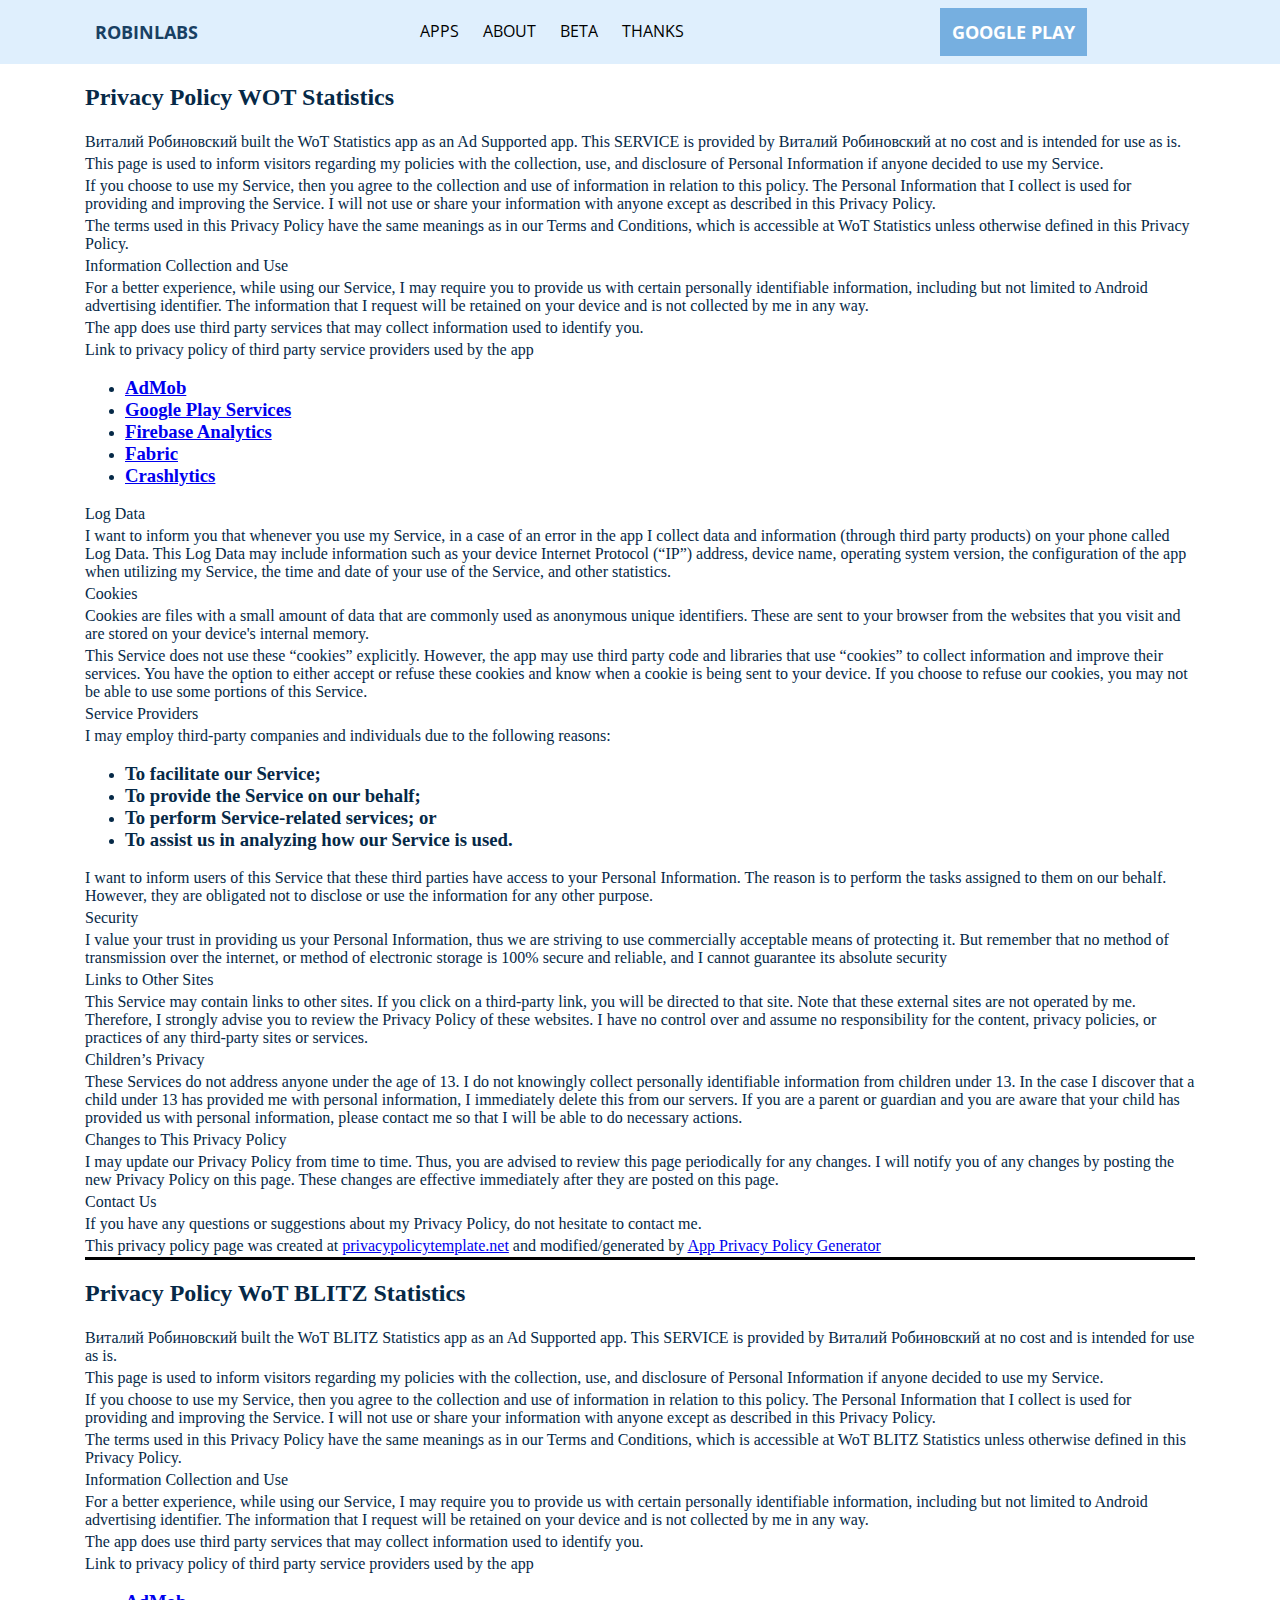
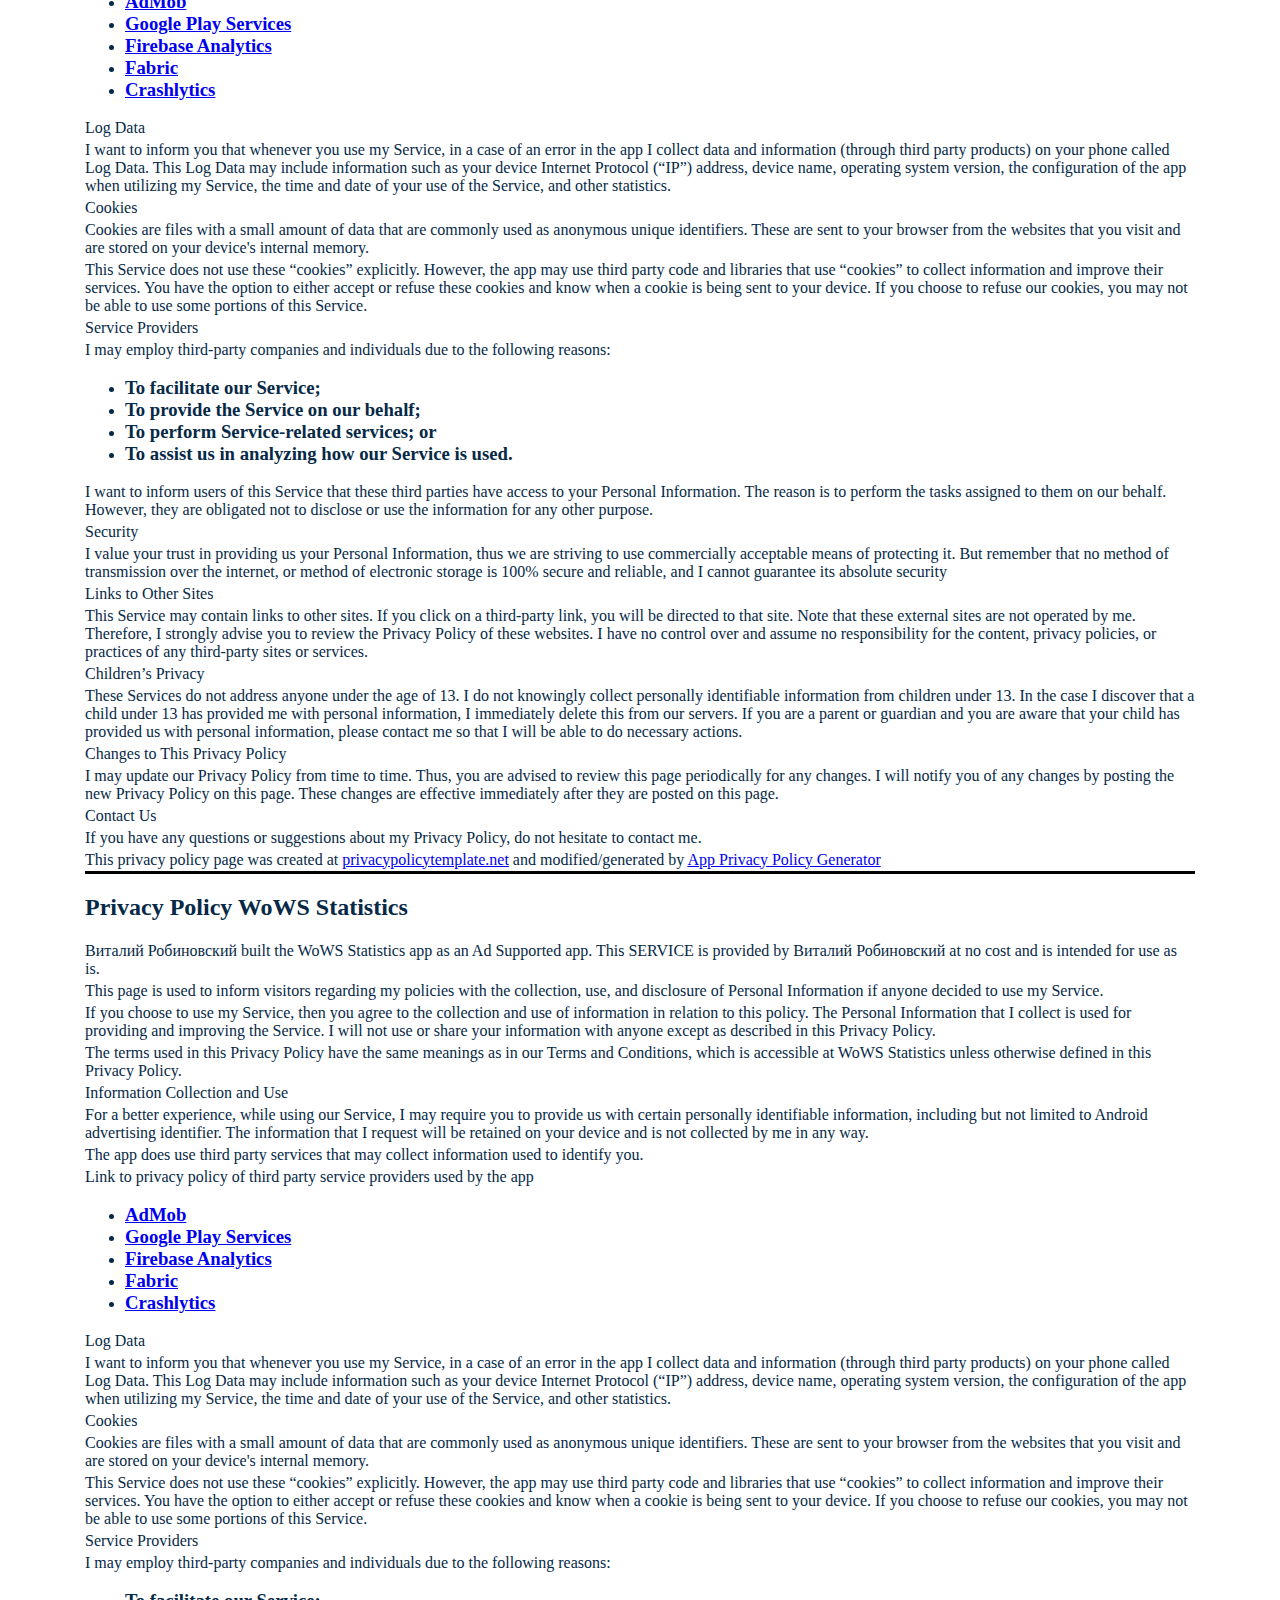
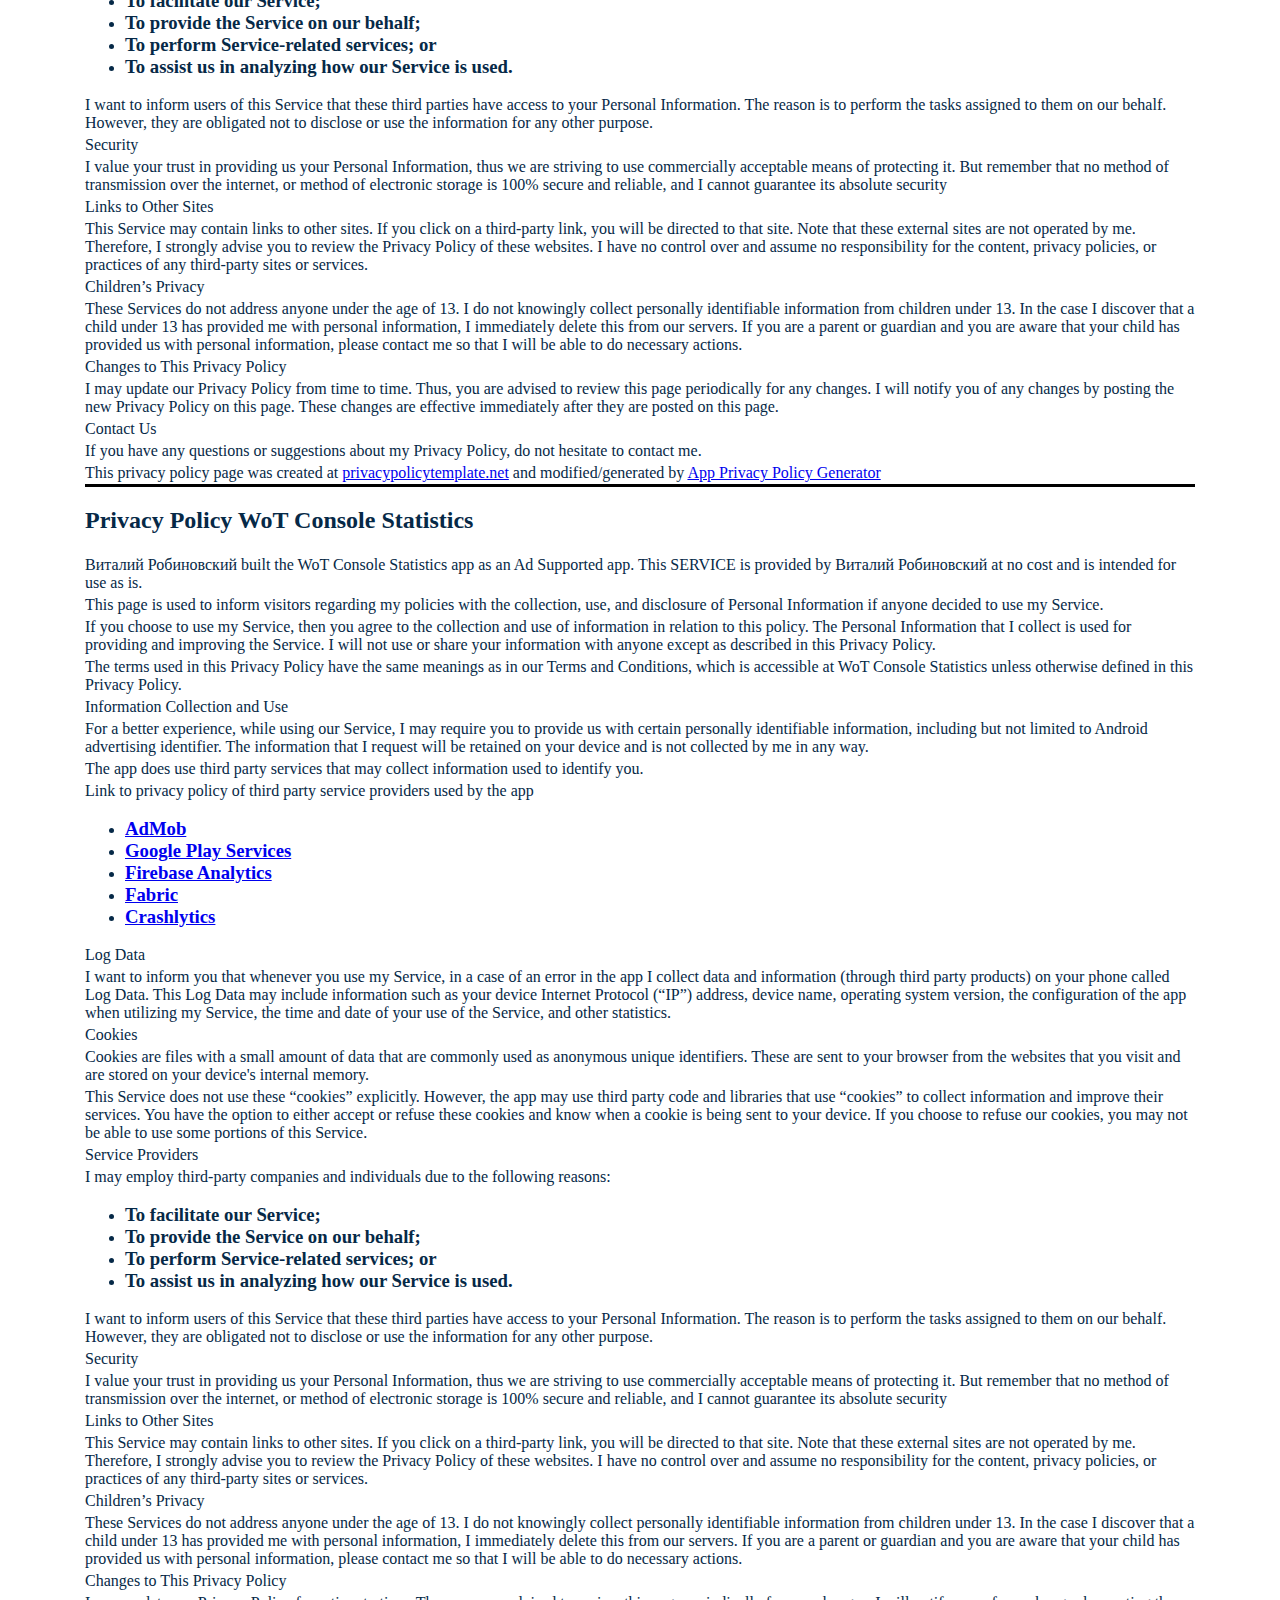
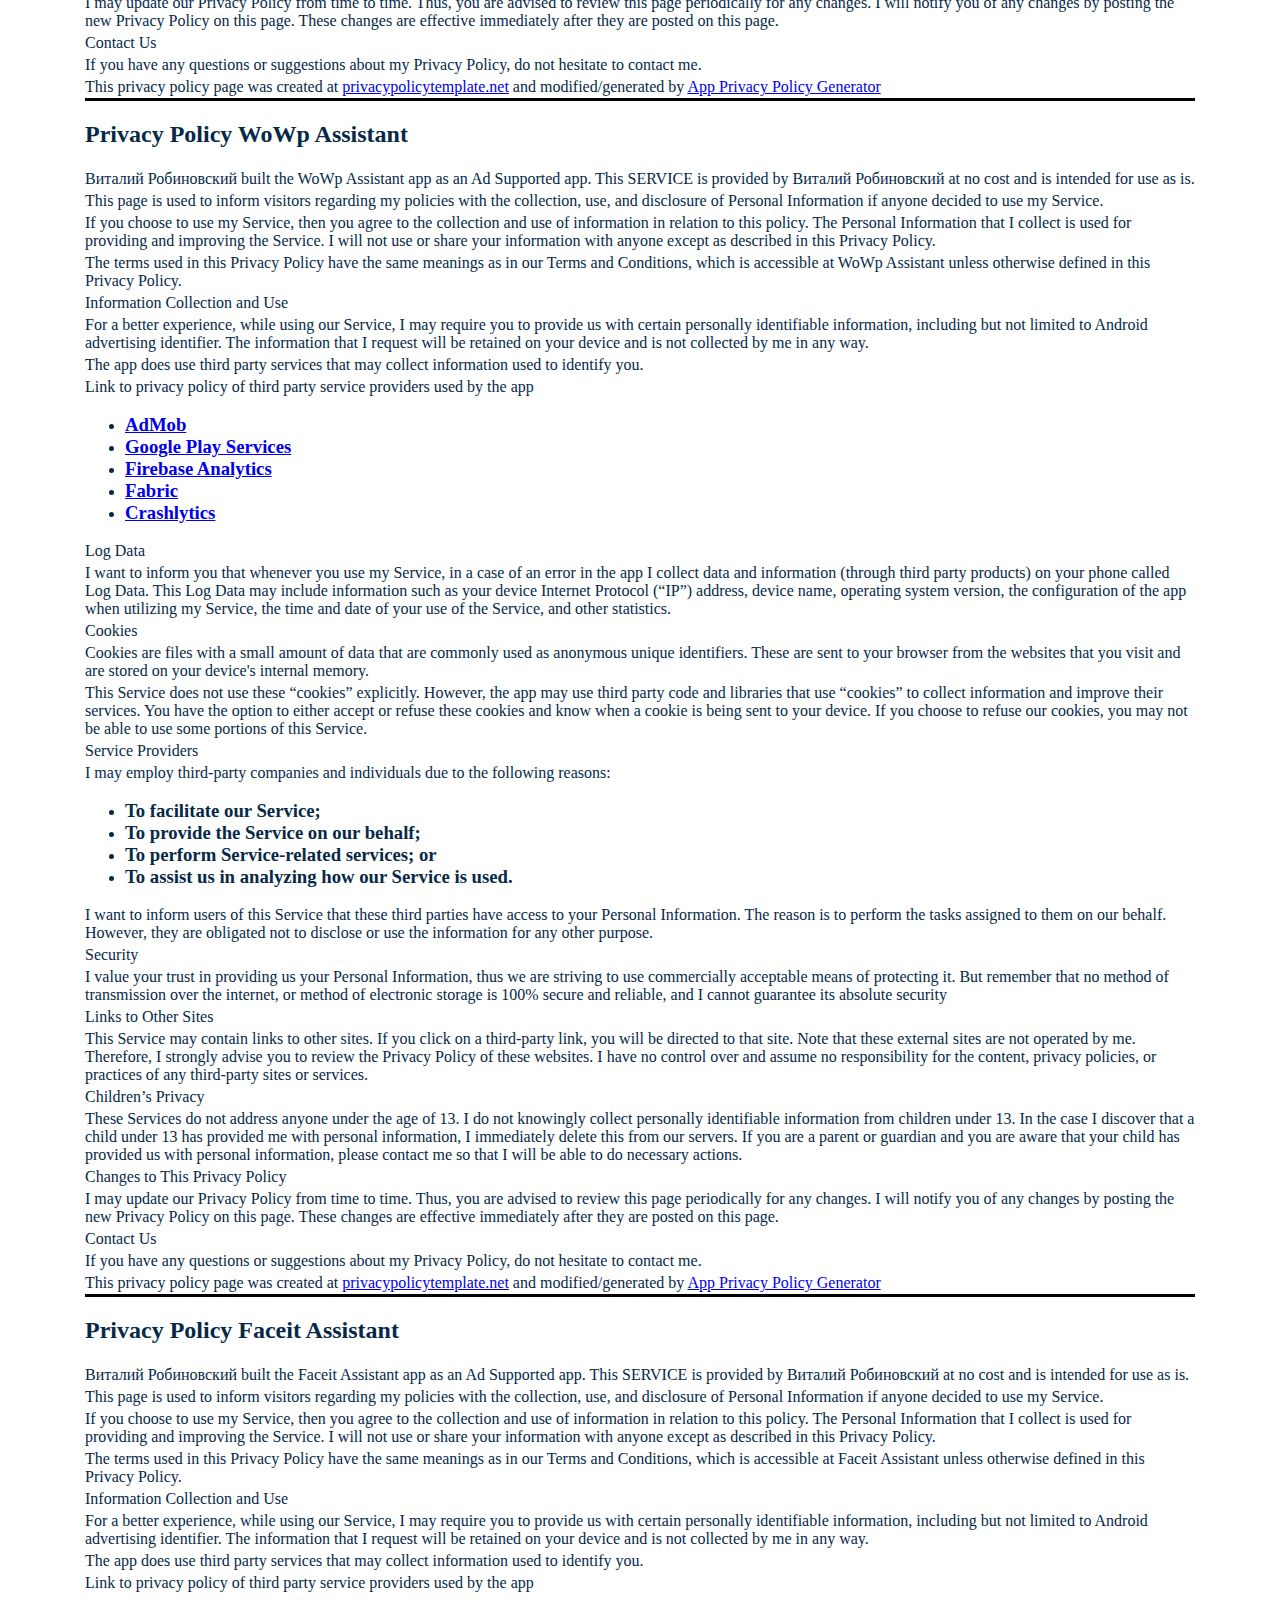
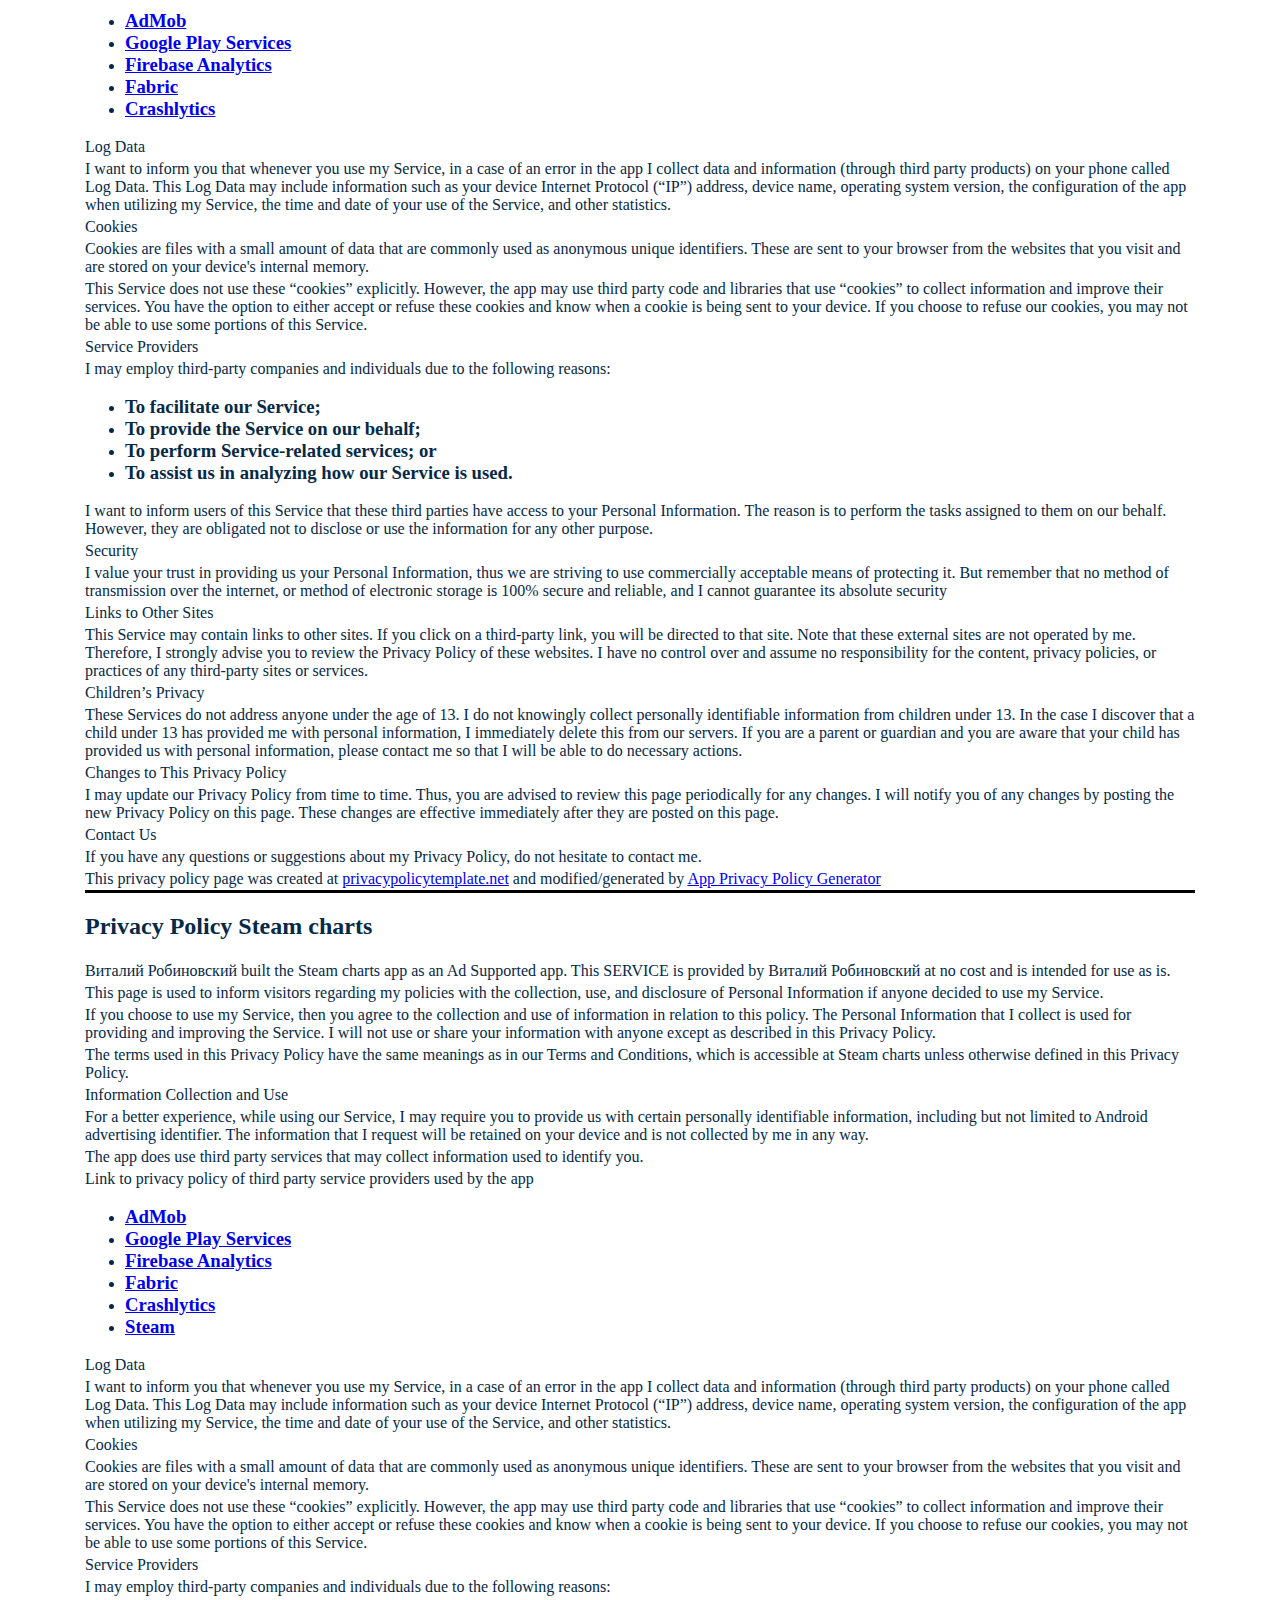
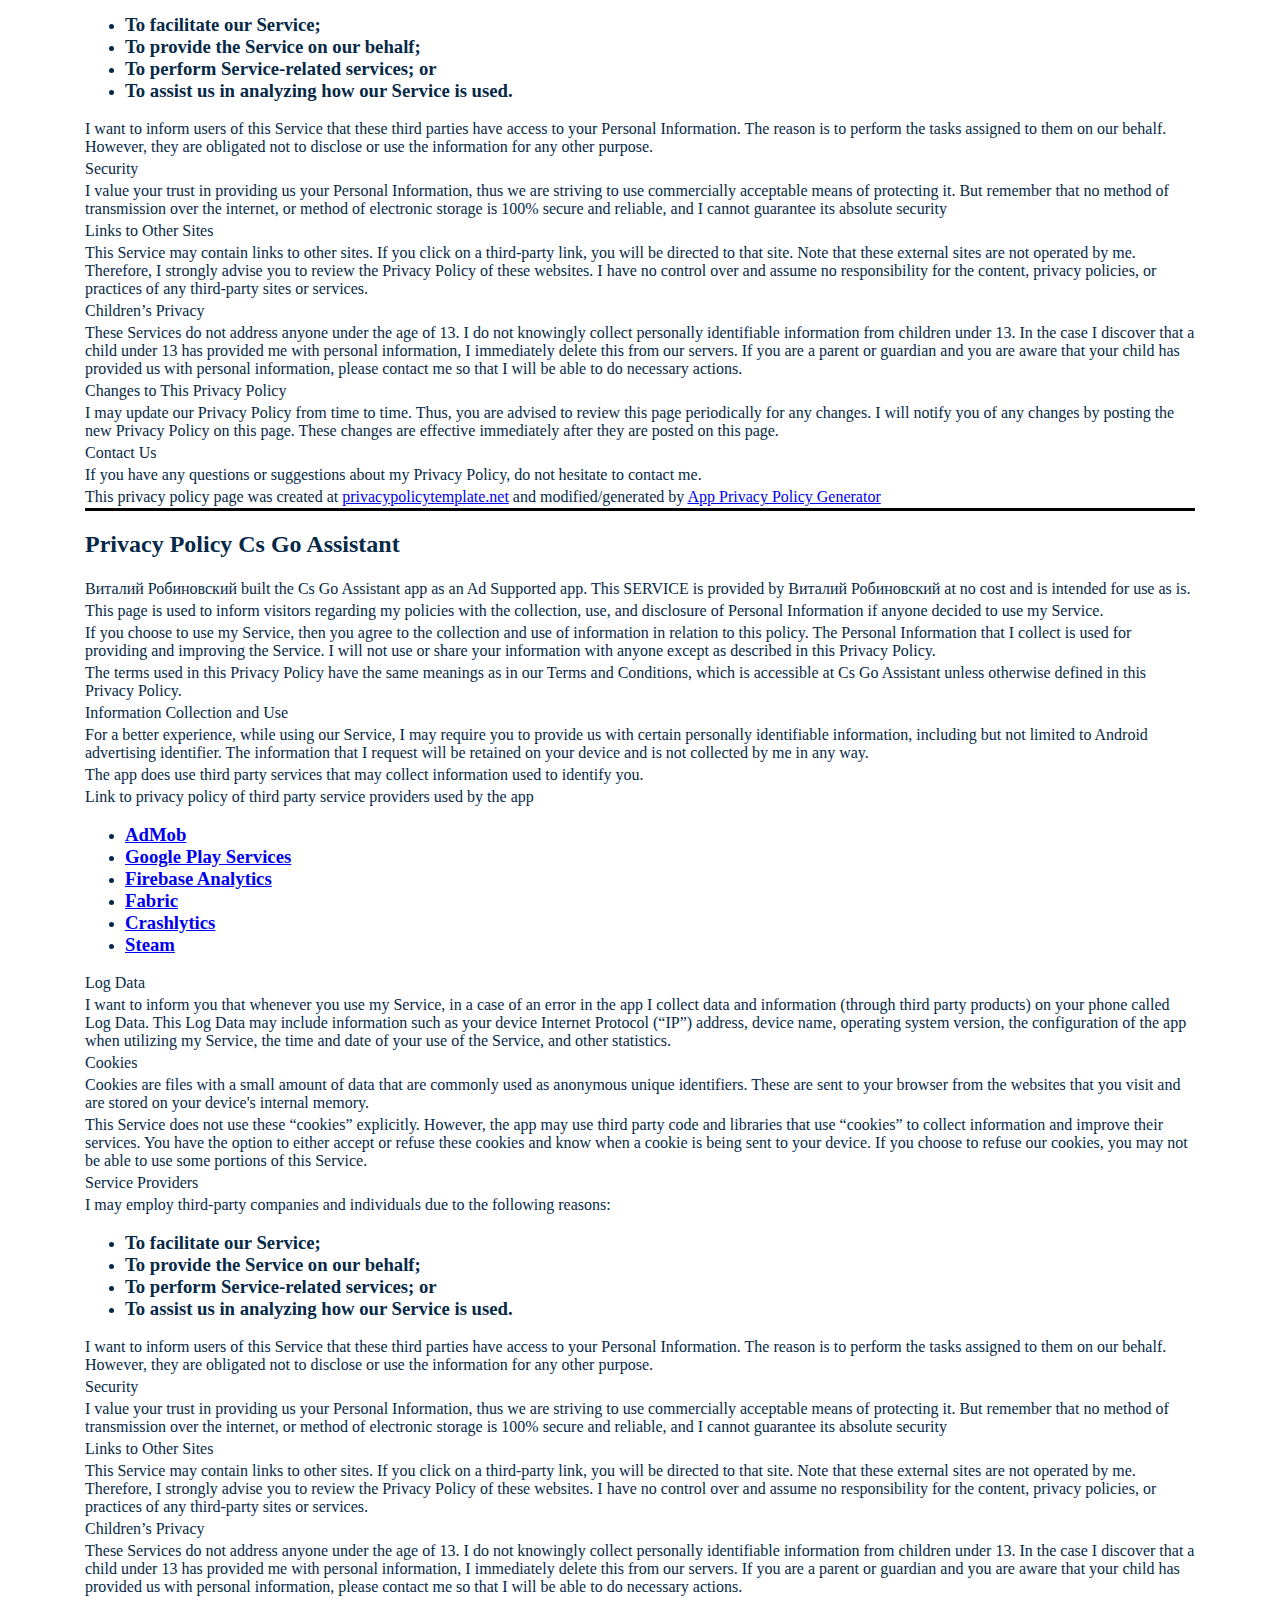
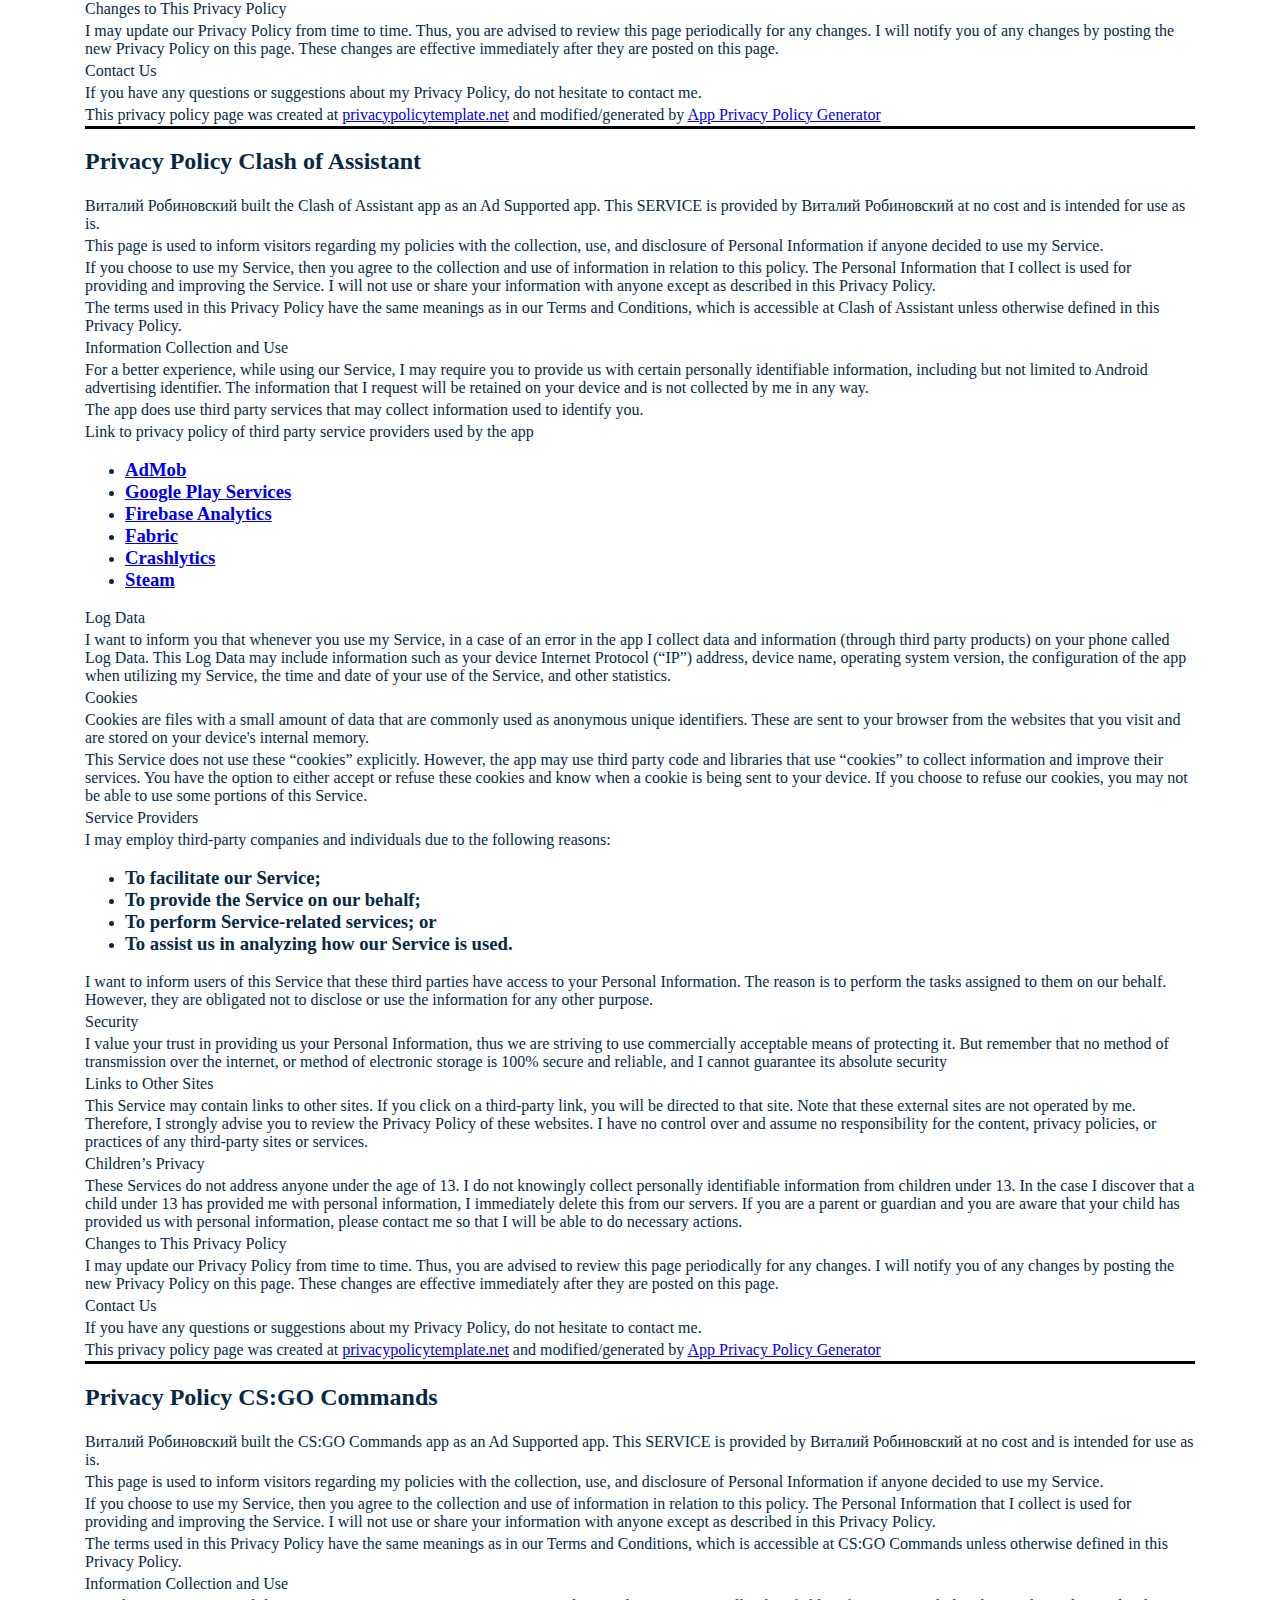
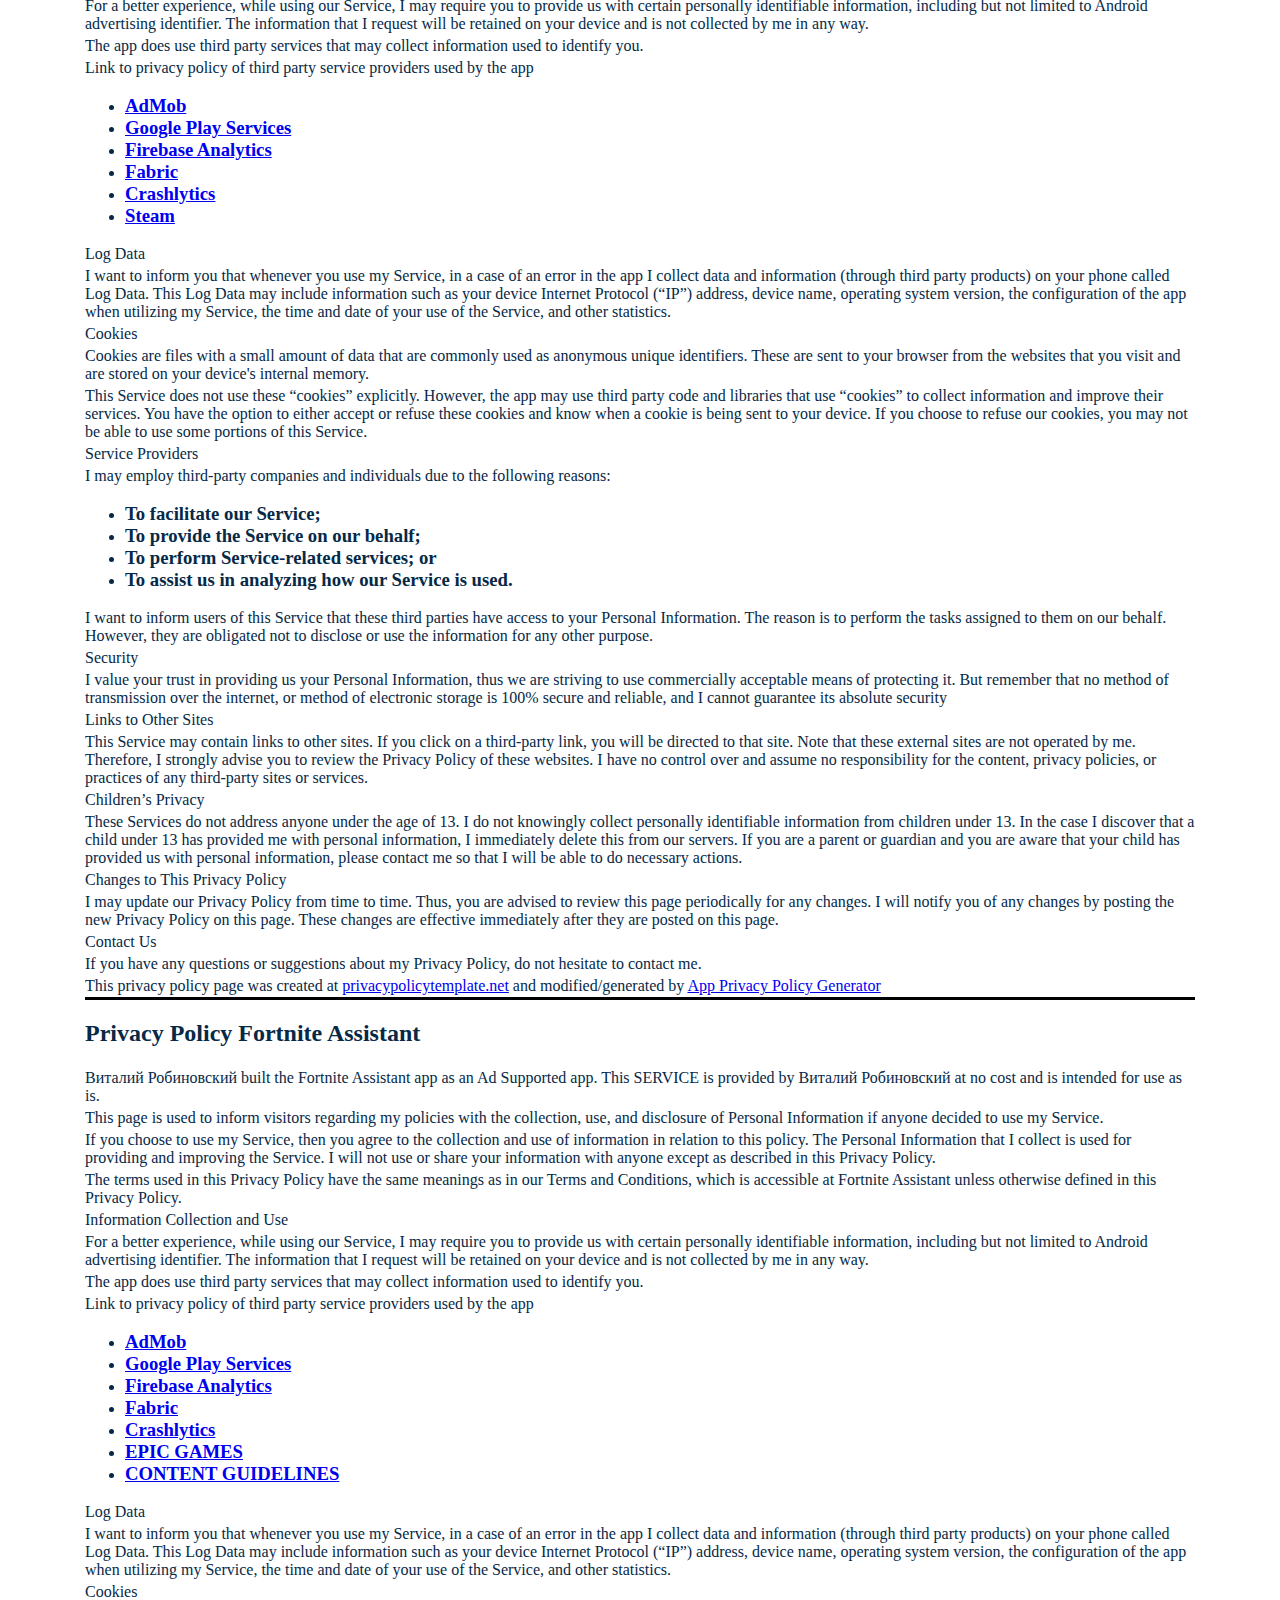
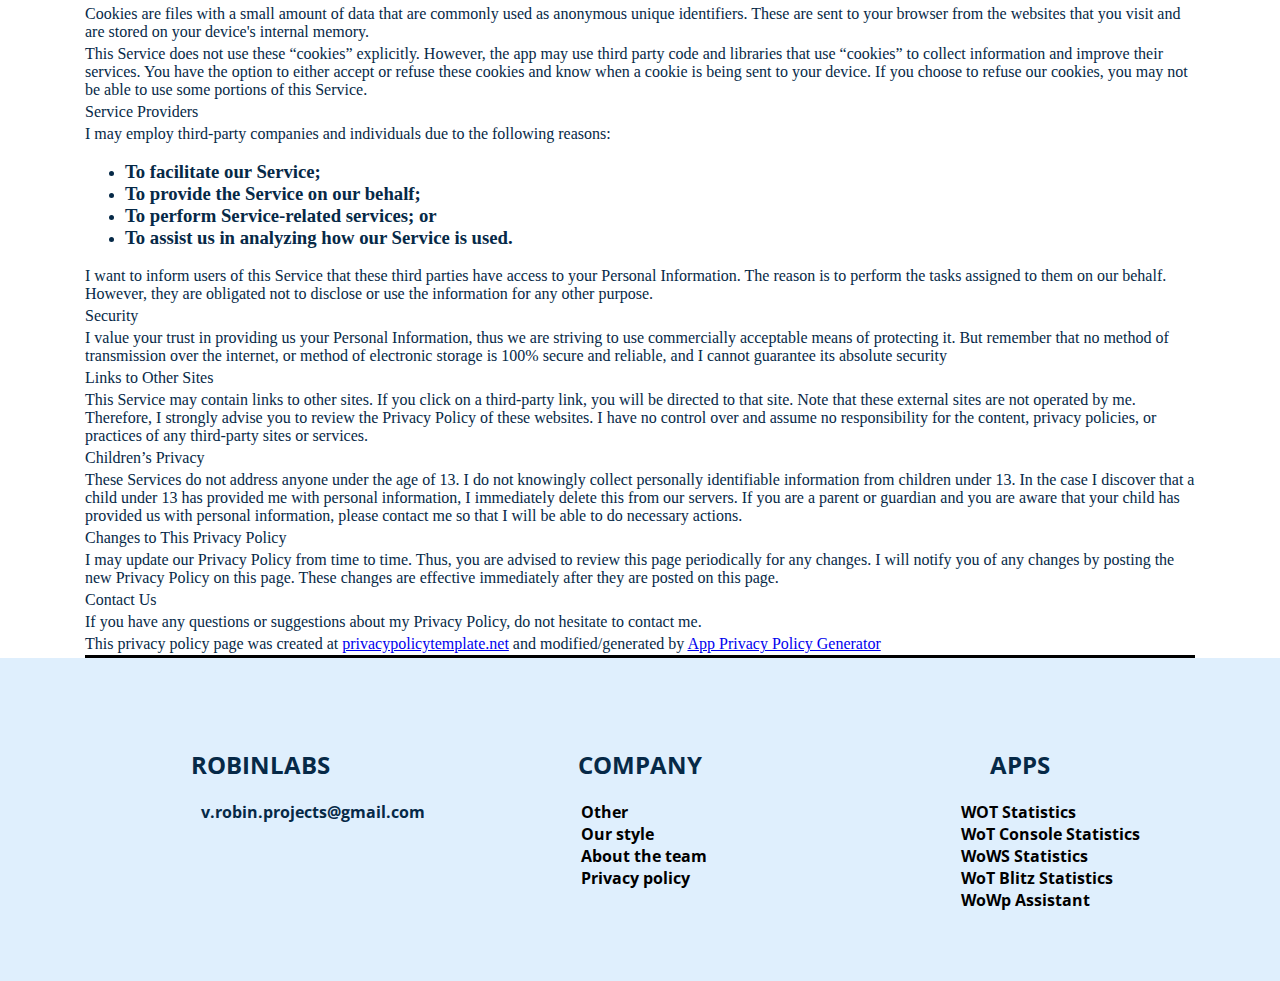
==== privat.html @ 1f1380c0 "added new link CONTENT GUIDELINE" ====
<!DOCTYPE html>
<html lang="en">
<head>
    <meta charset="UTF-8">
    <meta name="viewport" content="width=device-width, initial-scale=1.0">
    <meta http-equiv="X-UA-Compatible" content="ie=edge">
    <title>Privacy policy</title>
    <meta name="description" content="Privacy Policy for Android applications from the studio robinlabs. Here are the applications of WOT Statistics, WoT BLITZ Statistics and WoWS Statistics.">

    <link rel="shortcut icon" href="img/favicon/favicon.png" type="image/x-icon">
    <link rel="apple-touch-icon" href="img/favicon/ic_robinlabs_144.png">
    <link rel="apple-touch-icon" sizes="72x72" href="img/favicon/ic_robinlabs_72.png">
    <link rel="apple-touch-icon" sizes="114x114" href="ic_robinlabs_114.png">

    <link href="css/bootstrap-grid.min.css" rel="stylesheet">
    <link href="css/style.css" rel="stylesheet">
    <link href="css/media.css" rel="stylesheet">

    

    <link href="https://fonts.googleapis.com/css?family=Roboto|Roboto+Slab" rel="stylesheet">
    <link href="https://fonts.googleapis.com/css?family=Lato|Open+Sans|Roboto" rel="stylesheet">
    <link rel="stylesheet" href="https://use.fontawesome.com/releases/v5.5.0/css/all.css" integrity="sha384-B4dIYHKNBt8Bc12p+WXckhzcICo0wtJAoU8YZTY5qE0Id1GSseTk6S+L3BlXeVIU" crossorigin="anonymous">
    <script src="js/jquery-3.2.1.min.js"></script>

    <!-- Global site tag (gtag.js) - Google Analytics -->
<script async src="https://www.googletagmanager.com/gtag/js?id=UA-125039245-2"></script>
<script>
  window.dataLayer = window.dataLayer || [];
  function gtag(){dataLayer.push(arguments);}
  gtag('js', new Date());

  gtag('config', 'UA-125039245-2');
</script>


</head>
<body>

    <div class="navbar">
    <div class="container">
        <div class="menu">
            <div class="row">
                <div class="col-md-3">
                    <div class="logo">
                        <a href="index.html">robinlabs</a>
                    </div>
                </div>
                <div class="col-md-6">
                    <div class="buttons_menu" id="menu">
                        <ul>
                            <li><a href="index.html#apps">Apps</a></li>
                            <li><a href="index.html#reviews">About</a></li>
                            <li><a href="index.html#betatest">Beta</a></li>
                            <li><a href="index.html#thank">Thanks</a></li>
                        </ul>
                    </div>
                </div>
                <div class="col-md-3">
                    <p class="buttons" title="Перейти в Google Play"><a href="https://play.google.com/store/apps/developer?id=%D0%92%D0%B8%D1%82%D0%B0%D0%BB%D0%B8%D0%B9+%D0%A0%D0%BE%D0%B1%D0%B8%D0%BD%D0%BE%D0%B2%D1%81%D0%BA%D0%B8%D0%B9"><i class="fab fa-google-play"></i> google play</a></p>
                </div>
            </div>
        </div>
    </div>
</div>

<div class="container">
        <div class="privacy">
    

<h2> <a id="statistics"></a> Privacy Policy WOT Statistics</h2>
<p>Виталий Робиновский built the WoT Statistics app as an Ad Supported app. This SERVICE is provided by Виталий Робиновский at no cost and is intended for use as is.</p>

<p>This page is used to inform visitors regarding my policies with the collection, use, and disclosure of Personal Information if anyone decided to use my Service.</p>

<p>If you choose to use my Service, then you agree to the collection and use of information in relation to this policy. The Personal Information that I collect is used for providing and improving the Service. I will not use or share your information with anyone except as described in this Privacy Policy.</p>

<p>The terms used in this Privacy Policy have the same meanings as in our Terms and Conditions, which is accessible at WoT Statistics unless otherwise defined in this Privacy Policy.</p>

<p>Information Collection and Use</p>

<p>For a better experience, while using our Service, I may require you to provide us with certain personally identifiable information, including but not limited to Android advertising identifier. The information that I request will be retained on your device and is not collected by me in any way.</p>

<p>The app does use third party services that may collect information used to identify you.</p>

<p>Link to privacy policy of third party service providers used by the app</p>

<ul>
	<li>
	<h3> <a href="https://support.google.com/admob/answer/6128543?hl=en">AdMob</a></h3>
	</li>
	<li>
	<h3> <a href="https://policies.google.com/privacy">Google Play Services</a></h3>
	</li>
	<li>
	<h3> <a href="https://firebase.google.com/policies/analytics">Firebase Analytics</a></h3>
	</li>
	<li>
	<h3> <a href="https://fabric.io/privacy">Fabric</a></h3>
	</li>
	<li>
	<h3> <a href="http://try.crashlytics.com/terms/privacy-policy.pdf">Crashlytics</a></h3>
	</li>
</ul>

<p>Log Data</p>

<p>I want to inform you that whenever you use my Service, in a case of an error in the app I collect data and information (through third party products) on your phone called Log Data. This Log Data may include information such as your device Internet Protocol (“IP”) address, device name, operating system version, the configuration of the app when utilizing my Service, the time and date of your use of the Service, and other statistics.</p>

<p>Cookies</p>

<p>Cookies are files with a small amount of data that are commonly used as anonymous unique identifiers. These are sent to your browser from the websites that you visit and are stored on your device's internal memory.</p>

<p>This Service does not use these “cookies” explicitly. However, the app may use third party code and libraries that use “cookies” to collect information and improve their services. You have the option to either accept or refuse these cookies and know when a cookie is being sent to your device. If you choose to refuse our cookies, you may not be able to use some portions of this Service.</p>

<p>Service Providers</p>

<p>I may employ third-party companies and individuals due to the following reasons:</p>

<ul>
	<li>
	<h3>To facilitate our Service;</h3>
	</li>
	<li>
	<h3>To provide the Service on our behalf;</h3>
	</li>
	<li>
	<h3>To perform Service-related services; or</h3>
	</li>
	<li>
	<h3>To assist us in analyzing how our Service is used.</h3>
	</li>
</ul>

<p>I want to inform users of this Service that these third parties have access to your Personal Information. The reason is to perform the tasks assigned to them on our behalf. However, they are obligated not to disclose or use the information for any other purpose.</p>

<p>Security</p>

<p>I value your trust in providing us your Personal Information, thus we are striving to use commercially acceptable means of protecting it. But remember that no method of transmission over the internet, or method of electronic storage is 100% secure and reliable, and I cannot guarantee its absolute security</p>

<p>Links to Other Sites</p>

<p>This Service may contain links to other sites. If you click on a third-party link, you will be directed to that site. Note that these external sites are not operated by me. Therefore, I strongly advise you to review the Privacy Policy of these websites. I have no control over and assume no responsibility for the content, privacy policies, or practices of any third-party sites or services.</p>

<p>Children’s Privacy</p>

<p>These Services do not address anyone under the age of 13. I do not knowingly collect personally identifiable information from children under 13. In the case I discover that a child under 13 has provided me with personal information, I immediately delete this from our servers. If you are a parent or guardian and you are aware that your child has provided us with personal information, please contact me so that I will be able to do necessary actions.</p>

<p>Changes to This Privacy Policy</p>

<p>I may update our Privacy Policy from time to time. Thus, you are advised to review this page periodically for any changes. I will notify you of any changes by posting the new Privacy Policy on this page. These changes are effective immediately after they are posted on this page.</p>

<p>Contact Us</p>

<p>If you have any questions or suggestions about my Privacy Policy, do not hesitate to contact me.</p>


<p>This privacy policy page was created at <a href="privacypolicytemplate.net">privacypolicytemplate.net</a>  and modified/generated by <a href="https://app-privacy-policy-generator.firebaseapp.com/">App Privacy Policy Generator</a> </p>
       </div>
    </div>


<div class="container">
        <div class="privacy">
    

<h2><a id="blitz"></a>Privacy Policy WoT BLITZ Statistics</h2>
<p>Виталий Робиновский built the WoT BLITZ Statistics app as an Ad Supported app. This SERVICE is provided by Виталий Робиновский at no cost and is intended for use as is.</p>

<p>This page is used to inform visitors regarding my policies with the collection, use, and disclosure of Personal Information if anyone decided to use my Service.</p>

<p>If you choose to use my Service, then you agree to the collection and use of information in relation to this policy. The Personal Information that I collect is used for providing and improving the Service. I will not use or share your information with anyone except as described in this Privacy Policy.</p>

<p>The terms used in this Privacy Policy have the same meanings as in our Terms and Conditions, which is accessible at WoT BLITZ Statistics unless otherwise defined in this Privacy Policy.</p>

<p>Information Collection and Use</p>

<p>For a better experience, while using our Service, I may require you to provide us with certain personally identifiable information, including but not limited to Android advertising identifier. The information that I request will be retained on your device and is not collected by me in any way.</p>

<p>The app does use third party services that may collect information used to identify you.</p>

<p>Link to privacy policy of third party service providers used by the app</p>

<ul>
	<li>
	<h3> <a href="https://support.google.com/admob/answer/6128543?hl=en">AdMob</a></h3>
	</li>
	<li>
	<h3> <a href="https://policies.google.com/privacy">Google Play Services</a></h3>
	</li>
	<li>
	<h3> <a href="https://firebase.google.com/policies/analytics">Firebase Analytics</a></h3>
	</li>
	<li>
	<h3> <a href="https://fabric.io/privacy">Fabric</a></h3>
	</li>
	<li>
	<h3> <a href="http://try.crashlytics.com/terms/privacy-policy.pdf">Crashlytics</a></h3>
	</li>
</ul>

<p>Log Data</p>

<p>I want to inform you that whenever you use my Service, in a case of an error in the app I collect data and information (through third party products) on your phone called Log Data. This Log Data may include information such as your device Internet Protocol (“IP”) address, device name, operating system version, the configuration of the app when utilizing my Service, the time and date of your use of the Service, and other statistics.</p>

<p>Cookies</p>

<p>Cookies are files with a small amount of data that are commonly used as anonymous unique identifiers. These are sent to your browser from the websites that you visit and are stored on your device's internal memory.</p>

<p>This Service does not use these “cookies” explicitly. However, the app may use third party code and libraries that use “cookies” to collect information and improve their services. You have the option to either accept or refuse these cookies and know when a cookie is being sent to your device. If you choose to refuse our cookies, you may not be able to use some portions of this Service.</p>

<p>Service Providers</p>

<p>I may employ third-party companies and individuals due to the following reasons:</p>

<ul>
	<li>
	<h3>To facilitate our Service;</h3>
	</li>
	<li>
	<h3>To provide the Service on our behalf;</h3>
	</li>
	<li>
	<h3>To perform Service-related services; or</h3>
	</li>
	<li>
	<h3>To assist us in analyzing how our Service is used.</h3>
	</li>
</ul>

<p>I want to inform users of this Service that these third parties have access to your Personal Information. The reason is to perform the tasks assigned to them on our behalf. However, they are obligated not to disclose or use the information for any other purpose.</p>

<p>Security</p>

<p>I value your trust in providing us your Personal Information, thus we are striving to use commercially acceptable means of protecting it. But remember that no method of transmission over the internet, or method of electronic storage is 100% secure and reliable, and I cannot guarantee its absolute security</p>

<p>Links to Other Sites</p>

<p>This Service may contain links to other sites. If you click on a third-party link, you will be directed to that site. Note that these external sites are not operated by me. Therefore, I strongly advise you to review the Privacy Policy of these websites. I have no control over and assume no responsibility for the content, privacy policies, or practices of any third-party sites or services.</p>

<p>Children’s Privacy</p>

<p>These Services do not address anyone under the age of 13. I do not knowingly collect personally identifiable information from children under 13. In the case I discover that a child under 13 has provided me with personal information, I immediately delete this from our servers. If you are a parent or guardian and you are aware that your child has provided us with personal information, please contact me so that I will be able to do necessary actions.</p>

<p>Changes to This Privacy Policy</p>

<p>I may update our Privacy Policy from time to time. Thus, you are advised to review this page periodically for any changes. I will notify you of any changes by posting the new Privacy Policy on this page. These changes are effective immediately after they are posted on this page.</p>

<p>Contact Us</p>

<p>If you have any questions or suggestions about my Privacy Policy, do not hesitate to contact me.</p>


<p>This privacy policy page was created at <a href="privacypolicytemplate.net">privacypolicytemplate.net</a>  and modified/generated by <a href="https://app-privacy-policy-generator.firebaseapp.com/">App Privacy Policy Generator</a> </p>
       </div>
       </div>

<div class="container">
        <div class="privacy">
    

<h2> <a id="wowsstatistics"></a> Privacy Policy WoWS Statistics</h2>
<p>Виталий Робиновский built the WoWS Statistics app as an Ad Supported app. This SERVICE is provided by Виталий Робиновский at no cost and is intended for use as is.</p>

<p>This page is used to inform visitors regarding my policies with the collection, use, and disclosure of Personal Information if anyone decided to use my Service.</p>

<p>If you choose to use my Service, then you agree to the collection and use of information in relation to this policy. The Personal Information that I collect is used for providing and improving the Service. I will not use or share your information with anyone except as described in this Privacy Policy.</p>

<p>The terms used in this Privacy Policy have the same meanings as in our Terms and Conditions, which is accessible at WoWS Statistics unless otherwise defined in this Privacy Policy.</p>

<p>Information Collection and Use</p>

<p>For a better experience, while using our Service, I may require you to provide us with certain personally identifiable information, including but not limited to Android advertising identifier. The information that I request will be retained on your device and is not collected by me in any way.</p>

<p>The app does use third party services that may collect information used to identify you.</p>

<p>Link to privacy policy of third party service providers used by the app</p>

<ul>
	<li>
	<h3> <a href="https://support.google.com/admob/answer/6128543?hl=en">AdMob</a></h3>
	</li>
	<li>
	<h3> <a href="https://policies.google.com/privacy">Google Play Services</a></h3>
	</li>
	<li>
	<h3> <a href="https://firebase.google.com/policies/analytics">Firebase Analytics</a></h3>
	</li>
	<li>
	<h3> <a href="https://fabric.io/privacy">Fabric</a></h3>
	</li>
	<li>
	<h3> <a href="http://try.crashlytics.com/terms/privacy-policy.pdf">Crashlytics</a></h3>
	</li>
</ul>

<p>Log Data</p>

<p>I want to inform you that whenever you use my Service, in a case of an error in the app I collect data and information (through third party products) on your phone called Log Data. This Log Data may include information such as your device Internet Protocol (“IP”) address, device name, operating system version, the configuration of the app when utilizing my Service, the time and date of your use of the Service, and other statistics.</p>

<p>Cookies</p>

<p>Cookies are files with a small amount of data that are commonly used as anonymous unique identifiers. These are sent to your browser from the websites that you visit and are stored on your device's internal memory.</p>

<p>This Service does not use these “cookies” explicitly. However, the app may use third party code and libraries that use “cookies” to collect information and improve their services. You have the option to either accept or refuse these cookies and know when a cookie is being sent to your device. If you choose to refuse our cookies, you may not be able to use some portions of this Service.</p>

<p>Service Providers</p>

<p>I may employ third-party companies and individuals due to the following reasons:</p>

<ul>
	<li>
	<h3>To facilitate our Service;</h3>
	</li>
	<li>
	<h3>To provide the Service on our behalf;</h3>
	</li>
	<li>
	<h3>To perform Service-related services; or</h3>
	</li>
	<li>
	<h3>To assist us in analyzing how our Service is used.</h3>
	</li>
</ul>

<p>I want to inform users of this Service that these third parties have access to your Personal Information. The reason is to perform the tasks assigned to them on our behalf. However, they are obligated not to disclose or use the information for any other purpose.</p>

<p>Security</p>

<p>I value your trust in providing us your Personal Information, thus we are striving to use commercially acceptable means of protecting it. But remember that no method of transmission over the internet, or method of electronic storage is 100% secure and reliable, and I cannot guarantee its absolute security</p>

<p>Links to Other Sites</p>

<p>This Service may contain links to other sites. If you click on a third-party link, you will be directed to that site. Note that these external sites are not operated by me. Therefore, I strongly advise you to review the Privacy Policy of these websites. I have no control over and assume no responsibility for the content, privacy policies, or practices of any third-party sites or services.</p>

<p>Children’s Privacy</p>

<p>These Services do not address anyone under the age of 13. I do not knowingly collect personally identifiable information from children under 13. In the case I discover that a child under 13 has provided me with personal information, I immediately delete this from our servers. If you are a parent or guardian and you are aware that your child has provided us with personal information, please contact me so that I will be able to do necessary actions.</p>

<p>Changes to This Privacy Policy</p>

<p>I may update our Privacy Policy from time to time. Thus, you are advised to review this page periodically for any changes. I will notify you of any changes by posting the new Privacy Policy on this page. These changes are effective immediately after they are posted on this page.</p>

<p>Contact Us</p>

<p>If you have any questions or suggestions about my Privacy Policy, do not hesitate to contact me.</p>


<p>This privacy policy page was created at <a href="privacypolicytemplate.net">privacypolicytemplate.net</a>  and modified/generated by <a href="https://app-privacy-policy-generator.firebaseapp.com/">App Privacy Policy Generator</a> </p>
       </div>
    </div>
	
<div class="container">
    <div class="privacy">
    

<h2> <a id="console"></a> Privacy Policy WoT Console Statistics</h2>
<p>Виталий Робиновский built the WoT Console Statistics app as an Ad Supported app. This SERVICE is provided by Виталий Робиновский at no cost and is intended for use as is.</p>

<p>This page is used to inform visitors regarding my policies with the collection, use, and disclosure of Personal Information if anyone decided to use my Service.</p>

<p>If you choose to use my Service, then you agree to the collection and use of information in relation to this policy. The Personal Information that I collect is used for providing and improving the Service. I will not use or share your information with anyone except as described in this Privacy Policy.</p>

<p>The terms used in this Privacy Policy have the same meanings as in our Terms and Conditions, which is accessible at WoT Console Statistics unless otherwise defined in this Privacy Policy.</p>

<p>Information Collection and Use</p>

<p>For a better experience, while using our Service, I may require you to provide us with certain personally identifiable information, including but not limited to Android advertising identifier. The information that I request will be retained on your device and is not collected by me in any way.</p>

<p>The app does use third party services that may collect information used to identify you.</p>

<p>Link to privacy policy of third party service providers used by the app</p>

<ul>
	<li>
	<h3> <a href="https://support.google.com/admob/answer/6128543?hl=en">AdMob</a></h3>
	</li>
	<li>
	<h3> <a href="https://policies.google.com/privacy">Google Play Services</a></h3>
	</li>
	<li>
	<h3> <a href="https://firebase.google.com/policies/analytics">Firebase Analytics</a></h3>
	</li>
	<li>
	<h3> <a href="https://fabric.io/privacy">Fabric</a></h3>
	</li>
	<li>
	<h3> <a href="http://try.crashlytics.com/terms/privacy-policy.pdf">Crashlytics</a></h3>
	</li>
</ul>

<p>Log Data</p>

<p>I want to inform you that whenever you use my Service, in a case of an error in the app I collect data and information (through third party products) on your phone called Log Data. This Log Data may include information such as your device Internet Protocol (“IP”) address, device name, operating system version, the configuration of the app when utilizing my Service, the time and date of your use of the Service, and other statistics.</p>

<p>Cookies</p>

<p>Cookies are files with a small amount of data that are commonly used as anonymous unique identifiers. These are sent to your browser from the websites that you visit and are stored on your device's internal memory.</p>

<p>This Service does not use these “cookies” explicitly. However, the app may use third party code and libraries that use “cookies” to collect information and improve their services. You have the option to either accept or refuse these cookies and know when a cookie is being sent to your device. If you choose to refuse our cookies, you may not be able to use some portions of this Service.</p>

<p>Service Providers</p>

<p>I may employ third-party companies and individuals due to the following reasons:</p>

<ul>
	<li>
	<h3>To facilitate our Service;</h3>
	</li>
	<li>
	<h3>To provide the Service on our behalf;</h3>
	</li>
	<li>
	<h3>To perform Service-related services; or</h3>
	</li>
	<li>
	<h3>To assist us in analyzing how our Service is used.</h3>
	</li>
</ul>

<p>I want to inform users of this Service that these third parties have access to your Personal Information. The reason is to perform the tasks assigned to them on our behalf. However, they are obligated not to disclose or use the information for any other purpose.</p>

<p>Security</p>

<p>I value your trust in providing us your Personal Information, thus we are striving to use commercially acceptable means of protecting it. But remember that no method of transmission over the internet, or method of electronic storage is 100% secure and reliable, and I cannot guarantee its absolute security</p>

<p>Links to Other Sites</p>

<p>This Service may contain links to other sites. If you click on a third-party link, you will be directed to that site. Note that these external sites are not operated by me. Therefore, I strongly advise you to review the Privacy Policy of these websites. I have no control over and assume no responsibility for the content, privacy policies, or practices of any third-party sites or services.</p>

<p>Children’s Privacy</p>

<p>These Services do not address anyone under the age of 13. I do not knowingly collect personally identifiable information from children under 13. In the case I discover that a child under 13 has provided me with personal information, I immediately delete this from our servers. If you are a parent or guardian and you are aware that your child has provided us with personal information, please contact me so that I will be able to do necessary actions.</p>

<p>Changes to This Privacy Policy</p>

<p>I may update our Privacy Policy from time to time. Thus, you are advised to review this page periodically for any changes. I will notify you of any changes by posting the new Privacy Policy on this page. These changes are effective immediately after they are posted on this page.</p>

<p>Contact Us</p>

<p>If you have any questions or suggestions about my Privacy Policy, do not hesitate to contact me.</p>


<p>This privacy policy page was created at <a href="privacypolicytemplate.net">privacypolicytemplate.net</a>  and modified/generated by <a href="https://app-privacy-policy-generator.firebaseapp.com/">App Privacy Policy Generator</a> </p>
       </div>
	</div>

<div class="container">
    <div class="privacy">
    

<h2> <a id="warplanes"></a> Privacy Policy WoWp Assistant</h2>
<p>Виталий Робиновский built the WoWp Assistant app as an Ad Supported app. This SERVICE is provided by Виталий Робиновский at no cost and is intended for use as is.</p>

<p>This page is used to inform visitors regarding my policies with the collection, use, and disclosure of Personal Information if anyone decided to use my Service.</p>

<p>If you choose to use my Service, then you agree to the collection and use of information in relation to this policy. The Personal Information that I collect is used for providing and improving the Service. I will not use or share your information with anyone except as described in this Privacy Policy.</p>

<p>The terms used in this Privacy Policy have the same meanings as in our Terms and Conditions, which is accessible at WoWp Assistant unless otherwise defined in this Privacy Policy.</p>

<p>Information Collection and Use</p>

<p>For a better experience, while using our Service, I may require you to provide us with certain personally identifiable information, including but not limited to Android advertising identifier. The information that I request will be retained on your device and is not collected by me in any way.</p>

<p>The app does use third party services that may collect information used to identify you.</p>

<p>Link to privacy policy of third party service providers used by the app</p>

<ul>
	<li>
	<h3> <a href="https://support.google.com/admob/answer/6128543?hl=en">AdMob</a></h3>
	</li>
	<li>
	<h3> <a href="https://policies.google.com/privacy">Google Play Services</a></h3>
	</li>
	<li>
	<h3> <a href="https://firebase.google.com/policies/analytics">Firebase Analytics</a></h3>
	</li>
	<li>
	<h3> <a href="https://fabric.io/privacy">Fabric</a></h3>
	</li>
	<li>
	<h3> <a href="http://try.crashlytics.com/terms/privacy-policy.pdf">Crashlytics</a></h3>
	</li>
</ul>

<p>Log Data</p>

<p>I want to inform you that whenever you use my Service, in a case of an error in the app I collect data and information (through third party products) on your phone called Log Data. This Log Data may include information such as your device Internet Protocol (“IP”) address, device name, operating system version, the configuration of the app when utilizing my Service, the time and date of your use of the Service, and other statistics.</p>

<p>Cookies</p>

<p>Cookies are files with a small amount of data that are commonly used as anonymous unique identifiers. These are sent to your browser from the websites that you visit and are stored on your device's internal memory.</p>

<p>This Service does not use these “cookies” explicitly. However, the app may use third party code and libraries that use “cookies” to collect information and improve their services. You have the option to either accept or refuse these cookies and know when a cookie is being sent to your device. If you choose to refuse our cookies, you may not be able to use some portions of this Service.</p>

<p>Service Providers</p>

<p>I may employ third-party companies and individuals due to the following reasons:</p>

<ul>
	<li>
	<h3>To facilitate our Service;</h3>
	</li>
	<li>
	<h3>To provide the Service on our behalf;</h3>
	</li>
	<li>
	<h3>To perform Service-related services; or</h3>
	</li>
	<li>
	<h3>To assist us in analyzing how our Service is used.</h3>
	</li>
</ul>

<p>I want to inform users of this Service that these third parties have access to your Personal Information. The reason is to perform the tasks assigned to them on our behalf. However, they are obligated not to disclose or use the information for any other purpose.</p>

<p>Security</p>

<p>I value your trust in providing us your Personal Information, thus we are striving to use commercially acceptable means of protecting it. But remember that no method of transmission over the internet, or method of electronic storage is 100% secure and reliable, and I cannot guarantee its absolute security</p>

<p>Links to Other Sites</p>

<p>This Service may contain links to other sites. If you click on a third-party link, you will be directed to that site. Note that these external sites are not operated by me. Therefore, I strongly advise you to review the Privacy Policy of these websites. I have no control over and assume no responsibility for the content, privacy policies, or practices of any third-party sites or services.</p>

<p>Children’s Privacy</p>

<p>These Services do not address anyone under the age of 13. I do not knowingly collect personally identifiable information from children under 13. In the case I discover that a child under 13 has provided me with personal information, I immediately delete this from our servers. If you are a parent or guardian and you are aware that your child has provided us with personal information, please contact me so that I will be able to do necessary actions.</p>

<p>Changes to This Privacy Policy</p>

<p>I may update our Privacy Policy from time to time. Thus, you are advised to review this page periodically for any changes. I will notify you of any changes by posting the new Privacy Policy on this page. These changes are effective immediately after they are posted on this page.</p>

<p>Contact Us</p>

<p>If you have any questions or suggestions about my Privacy Policy, do not hesitate to contact me.</p>


<p>This privacy policy page was created at <a href="privacypolicytemplate.net">privacypolicytemplate.net</a>  and modified/generated by <a href="https://app-privacy-policy-generator.firebaseapp.com/">App Privacy Policy Generator</a> </p>
       </div>
    </div>

<div class="container">
    <div class="privacy">
    

<h2> <a id="faceitassistant"></a> Privacy Policy Faceit Assistant</h2>
<p>Виталий Робиновский built the Faceit Assistant app as an Ad Supported app. This SERVICE is provided by Виталий Робиновский at no cost and is intended for use as is.</p>

<p>This page is used to inform visitors regarding my policies with the collection, use, and disclosure of Personal Information if anyone decided to use my Service.</p>

<p>If you choose to use my Service, then you agree to the collection and use of information in relation to this policy. The Personal Information that I collect is used for providing and improving the Service. I will not use or share your information with anyone except as described in this Privacy Policy.</p>

<p>The terms used in this Privacy Policy have the same meanings as in our Terms and Conditions, which is accessible at Faceit Assistant unless otherwise defined in this Privacy Policy.</p>

<p>Information Collection and Use</p>

<p>For a better experience, while using our Service, I may require you to provide us with certain personally identifiable information, including but not limited to Android advertising identifier. The information that I request will be retained on your device and is not collected by me in any way.</p>

<p>The app does use third party services that may collect information used to identify you.</p>

<p>Link to privacy policy of third party service providers used by the app</p>

<ul>
	<li>
	<h3> <a href="https://support.google.com/admob/answer/6128543?hl=en">AdMob</a></h3>
	</li>
	<li>
	<h3> <a href="https://policies.google.com/privacy">Google Play Services</a></h3>
	</li>
	<li>
	<h3> <a href="https://firebase.google.com/policies/analytics">Firebase Analytics</a></h3>
	</li>
	<li>
	<h3> <a href="https://fabric.io/privacy">Fabric</a></h3>
	</li>
	<li>
	<h3> <a href="http://try.crashlytics.com/terms/privacy-policy.pdf">Crashlytics</a></h3>
	</li>
</ul>

<p>Log Data</p>

<p>I want to inform you that whenever you use my Service, in a case of an error in the app I collect data and information (through third party products) on your phone called Log Data. This Log Data may include information such as your device Internet Protocol (“IP”) address, device name, operating system version, the configuration of the app when utilizing my Service, the time and date of your use of the Service, and other statistics.</p>

<p>Cookies</p>

<p>Cookies are files with a small amount of data that are commonly used as anonymous unique identifiers. These are sent to your browser from the websites that you visit and are stored on your device's internal memory.</p>

<p>This Service does not use these “cookies” explicitly. However, the app may use third party code and libraries that use “cookies” to collect information and improve their services. You have the option to either accept or refuse these cookies and know when a cookie is being sent to your device. If you choose to refuse our cookies, you may not be able to use some portions of this Service.</p>

<p>Service Providers</p>

<p>I may employ third-party companies and individuals due to the following reasons:</p>

<ul>
	<li>
	<h3>To facilitate our Service;</h3>
	</li>
	<li>
	<h3>To provide the Service on our behalf;</h3>
	</li>
	<li>
	<h3>To perform Service-related services; or</h3>
	</li>
	<li>
	<h3>To assist us in analyzing how our Service is used.</h3>
	</li>
</ul>

<p>I want to inform users of this Service that these third parties have access to your Personal Information. The reason is to perform the tasks assigned to them on our behalf. However, they are obligated not to disclose or use the information for any other purpose.</p>

<p>Security</p>

<p>I value your trust in providing us your Personal Information, thus we are striving to use commercially acceptable means of protecting it. But remember that no method of transmission over the internet, or method of electronic storage is 100% secure and reliable, and I cannot guarantee its absolute security</p>

<p>Links to Other Sites</p>

<p>This Service may contain links to other sites. If you click on a third-party link, you will be directed to that site. Note that these external sites are not operated by me. Therefore, I strongly advise you to review the Privacy Policy of these websites. I have no control over and assume no responsibility for the content, privacy policies, or practices of any third-party sites or services.</p>

<p>Children’s Privacy</p>

<p>These Services do not address anyone under the age of 13. I do not knowingly collect personally identifiable information from children under 13. In the case I discover that a child under 13 has provided me with personal information, I immediately delete this from our servers. If you are a parent or guardian and you are aware that your child has provided us with personal information, please contact me so that I will be able to do necessary actions.</p>

<p>Changes to This Privacy Policy</p>

<p>I may update our Privacy Policy from time to time. Thus, you are advised to review this page periodically for any changes. I will notify you of any changes by posting the new Privacy Policy on this page. These changes are effective immediately after they are posted on this page.</p>

<p>Contact Us</p>

<p>If you have any questions or suggestions about my Privacy Policy, do not hesitate to contact me.</p>


<p>This privacy policy page was created at <a href="privacypolicytemplate.net">privacypolicytemplate.net</a>  and modified/generated by <a href="https://app-privacy-policy-generator.firebaseapp.com/">App Privacy Policy Generator</a> </p>
       </div>
    </div>

<div class="container">
        <div class="privacy">
    

<h2> <a id="steamcharts"></a> Privacy Policy Steam charts</h2>
<p>Виталий Робиновский built the Steam charts app as an Ad Supported app. This SERVICE is provided by Виталий Робиновский at no cost and is intended for use as is.</p>

<p>This page is used to inform visitors regarding my policies with the collection, use, and disclosure of Personal Information if anyone decided to use my Service.</p>

<p>If you choose to use my Service, then you agree to the collection and use of information in relation to this policy. The Personal Information that I collect is used for providing and improving the Service. I will not use or share your information with anyone except as described in this Privacy Policy.</p>

<p>The terms used in this Privacy Policy have the same meanings as in our Terms and Conditions, which is accessible at Steam charts unless otherwise defined in this Privacy Policy.</p>

<p>Information Collection and Use</p>

<p>For a better experience, while using our Service, I may require you to provide us with certain personally identifiable information, including but not limited to Android advertising identifier. The information that I request will be retained on your device and is not collected by me in any way.</p>

<p>The app does use third party services that may collect information used to identify you.</p>

<p>Link to privacy policy of third party service providers used by the app</p>

<ul>
	<li>
	<h3> <a href="https://support.google.com/admob/answer/6128543?hl=en">AdMob</a></h3>
	</li>
	<li>
	<h3> <a href="https://policies.google.com/privacy">Google Play Services</a></h3>
	</li>
	<li>
	<h3> <a href="https://firebase.google.com/policies/analytics">Firebase Analytics</a></h3>
	</li>
	<li>
	<h3> <a href="https://fabric.io/privacy">Fabric</a></h3>
	</li>
	<li>
	<h3> <a href="http://try.crashlytics.com/terms/privacy-policy.pdf">Crashlytics</a></h3>
	</li>
	<li>
	<h3> <a href="https://store.steampowered.com/privacy_agreement/english/">Steam</a></h3>
	</li>
</ul>

<p>Log Data</p>

<p>I want to inform you that whenever you use my Service, in a case of an error in the app I collect data and information (through third party products) on your phone called Log Data. This Log Data may include information such as your device Internet Protocol (“IP”) address, device name, operating system version, the configuration of the app when utilizing my Service, the time and date of your use of the Service, and other statistics.</p>

<p>Cookies</p>

<p>Cookies are files with a small amount of data that are commonly used as anonymous unique identifiers. These are sent to your browser from the websites that you visit and are stored on your device's internal memory.</p>

<p>This Service does not use these “cookies” explicitly. However, the app may use third party code and libraries that use “cookies” to collect information and improve their services. You have the option to either accept or refuse these cookies and know when a cookie is being sent to your device. If you choose to refuse our cookies, you may not be able to use some portions of this Service.</p>

<p>Service Providers</p>

<p>I may employ third-party companies and individuals due to the following reasons:</p>

<ul>
	<li>
	<h3>To facilitate our Service;</h3>
	</li>
	<li>
	<h3>To provide the Service on our behalf;</h3>
	</li>
	<li>
	<h3>To perform Service-related services; or</h3>
	</li>
	<li>
	<h3>To assist us in analyzing how our Service is used.</h3>
	</li>
</ul>

<p>I want to inform users of this Service that these third parties have access to your Personal Information. The reason is to perform the tasks assigned to them on our behalf. However, they are obligated not to disclose or use the information for any other purpose.</p>

<p>Security</p>

<p>I value your trust in providing us your Personal Information, thus we are striving to use commercially acceptable means of protecting it. But remember that no method of transmission over the internet, or method of electronic storage is 100% secure and reliable, and I cannot guarantee its absolute security</p>

<p>Links to Other Sites</p>

<p>This Service may contain links to other sites. If you click on a third-party link, you will be directed to that site. Note that these external sites are not operated by me. Therefore, I strongly advise you to review the Privacy Policy of these websites. I have no control over and assume no responsibility for the content, privacy policies, or practices of any third-party sites or services.</p>

<p>Children’s Privacy</p>

<p>These Services do not address anyone under the age of 13. I do not knowingly collect personally identifiable information from children under 13. In the case I discover that a child under 13 has provided me with personal information, I immediately delete this from our servers. If you are a parent or guardian and you are aware that your child has provided us with personal information, please contact me so that I will be able to do necessary actions.</p>

<p>Changes to This Privacy Policy</p>

<p>I may update our Privacy Policy from time to time. Thus, you are advised to review this page periodically for any changes. I will notify you of any changes by posting the new Privacy Policy on this page. These changes are effective immediately after they are posted on this page.</p>

<p>Contact Us</p>

<p>If you have any questions or suggestions about my Privacy Policy, do not hesitate to contact me.</p>


<p>This privacy policy page was created at <a href="privacypolicytemplate.net">privacypolicytemplate.net</a>  and modified/generated by <a href="https://app-privacy-policy-generator.firebaseapp.com/">App Privacy Policy Generator</a> </p>
       </div>
    </div>
	
<div class="container">
        <div class="privacy">
    

<h2> <a id="csgoassistant"></a> Privacy Policy Cs Go Assistant</h2>
<p>Виталий Робиновский built the Cs Go Assistant app as an Ad Supported app. This SERVICE is provided by Виталий Робиновский at no cost and is intended for use as is.</p>

<p>This page is used to inform visitors regarding my policies with the collection, use, and disclosure of Personal Information if anyone decided to use my Service.</p>

<p>If you choose to use my Service, then you agree to the collection and use of information in relation to this policy. The Personal Information that I collect is used for providing and improving the Service. I will not use or share your information with anyone except as described in this Privacy Policy.</p>

<p>The terms used in this Privacy Policy have the same meanings as in our Terms and Conditions, which is accessible at Cs Go Assistant unless otherwise defined in this Privacy Policy.</p>

<p>Information Collection and Use</p>

<p>For a better experience, while using our Service, I may require you to provide us with certain personally identifiable information, including but not limited to Android advertising identifier. The information that I request will be retained on your device and is not collected by me in any way.</p>

<p>The app does use third party services that may collect information used to identify you.</p>

<p>Link to privacy policy of third party service providers used by the app</p>

<ul>
	<li>
	<h3> <a href="https://support.google.com/admob/answer/6128543?hl=en">AdMob</a></h3>
	</li>
	<li>
	<h3> <a href="https://policies.google.com/privacy">Google Play Services</a></h3>
	</li>
	<li>
	<h3> <a href="https://firebase.google.com/policies/analytics">Firebase Analytics</a></h3>
	</li>
	<li>
	<h3> <a href="https://fabric.io/privacy">Fabric</a></h3>
	</li>
	<li>
	<h3> <a href="http://try.crashlytics.com/terms/privacy-policy.pdf">Crashlytics</a></h3>
	</li>
	<li>
	<h3> <a href="https://store.steampowered.com/privacy_agreement/english/">Steam</a></h3>
	</li>
</ul>

<p>Log Data</p>

<p>I want to inform you that whenever you use my Service, in a case of an error in the app I collect data and information (through third party products) on your phone called Log Data. This Log Data may include information such as your device Internet Protocol (“IP”) address, device name, operating system version, the configuration of the app when utilizing my Service, the time and date of your use of the Service, and other statistics.</p>

<p>Cookies</p>

<p>Cookies are files with a small amount of data that are commonly used as anonymous unique identifiers. These are sent to your browser from the websites that you visit and are stored on your device's internal memory.</p>

<p>This Service does not use these “cookies” explicitly. However, the app may use third party code and libraries that use “cookies” to collect information and improve their services. You have the option to either accept or refuse these cookies and know when a cookie is being sent to your device. If you choose to refuse our cookies, you may not be able to use some portions of this Service.</p>

<p>Service Providers</p>

<p>I may employ third-party companies and individuals due to the following reasons:</p>

<ul>
	<li>
	<h3>To facilitate our Service;</h3>
	</li>
	<li>
	<h3>To provide the Service on our behalf;</h3>
	</li>
	<li>
	<h3>To perform Service-related services; or</h3>
	</li>
	<li>
	<h3>To assist us in analyzing how our Service is used.</h3>
	</li>
</ul>

<p>I want to inform users of this Service that these third parties have access to your Personal Information. The reason is to perform the tasks assigned to them on our behalf. However, they are obligated not to disclose or use the information for any other purpose.</p>

<p>Security</p>

<p>I value your trust in providing us your Personal Information, thus we are striving to use commercially acceptable means of protecting it. But remember that no method of transmission over the internet, or method of electronic storage is 100% secure and reliable, and I cannot guarantee its absolute security</p>

<p>Links to Other Sites</p>

<p>This Service may contain links to other sites. If you click on a third-party link, you will be directed to that site. Note that these external sites are not operated by me. Therefore, I strongly advise you to review the Privacy Policy of these websites. I have no control over and assume no responsibility for the content, privacy policies, or practices of any third-party sites or services.</p>

<p>Children’s Privacy</p>

<p>These Services do not address anyone under the age of 13. I do not knowingly collect personally identifiable information from children under 13. In the case I discover that a child under 13 has provided me with personal information, I immediately delete this from our servers. If you are a parent or guardian and you are aware that your child has provided us with personal information, please contact me so that I will be able to do necessary actions.</p>

<p>Changes to This Privacy Policy</p>

<p>I may update our Privacy Policy from time to time. Thus, you are advised to review this page periodically for any changes. I will notify you of any changes by posting the new Privacy Policy on this page. These changes are effective immediately after they are posted on this page.</p>

<p>Contact Us</p>

<p>If you have any questions or suggestions about my Privacy Policy, do not hesitate to contact me.</p>


<p>This privacy policy page was created at <a href="privacypolicytemplate.net">privacypolicytemplate.net</a>  and modified/generated by <a href="https://app-privacy-policy-generator.firebaseapp.com/">App Privacy Policy Generator</a> </p>
       </div>
    </div>


<div class="container">
        <div class="privacy">
    

<h2> <a id="clashofassistant"></a> Privacy Policy Clash of Assistant</h2>
<p>Виталий Робиновский built the Clash of Assistant app as an Ad Supported app. This SERVICE is provided by Виталий Робиновский at no cost and is intended for use as is.</p>

<p>This page is used to inform visitors regarding my policies with the collection, use, and disclosure of Personal Information if anyone decided to use my Service.</p>

<p>If you choose to use my Service, then you agree to the collection and use of information in relation to this policy. The Personal Information that I collect is used for providing and improving the Service. I will not use or share your information with anyone except as described in this Privacy Policy.</p>

<p>The terms used in this Privacy Policy have the same meanings as in our Terms and Conditions, which is accessible at Clash of Assistant unless otherwise defined in this Privacy Policy.</p>

<p>Information Collection and Use</p>

<p>For a better experience, while using our Service, I may require you to provide us with certain personally identifiable information, including but not limited to Android advertising identifier. The information that I request will be retained on your device and is not collected by me in any way.</p>

<p>The app does use third party services that may collect information used to identify you.</p>

<p>Link to privacy policy of third party service providers used by the app</p>

<ul>
	<li>
	<h3> <a href="https://support.google.com/admob/answer/6128543?hl=en">AdMob</a></h3>
	</li>
	<li>
	<h3> <a href="https://policies.google.com/privacy">Google Play Services</a></h3>
	</li>
	<li>
	<h3> <a href="https://firebase.google.com/policies/analytics">Firebase Analytics</a></h3>
	</li>
	<li>
	<h3> <a href="https://fabric.io/privacy">Fabric</a></h3>
	</li>
	<li>
	<h3> <a href="http://try.crashlytics.com/terms/privacy-policy.pdf">Crashlytics</a></h3>
	</li>
	<li>
	<h3> <a href="https://store.steampowered.com/privacy_agreement/english/">Steam</a></h3>
	</li>
</ul>

<p>Log Data</p>

<p>I want to inform you that whenever you use my Service, in a case of an error in the app I collect data and information (through third party products) on your phone called Log Data. This Log Data may include information such as your device Internet Protocol (“IP”) address, device name, operating system version, the configuration of the app when utilizing my Service, the time and date of your use of the Service, and other statistics.</p>

<p>Cookies</p>

<p>Cookies are files with a small amount of data that are commonly used as anonymous unique identifiers. These are sent to your browser from the websites that you visit and are stored on your device's internal memory.</p>

<p>This Service does not use these “cookies” explicitly. However, the app may use third party code and libraries that use “cookies” to collect information and improve their services. You have the option to either accept or refuse these cookies and know when a cookie is being sent to your device. If you choose to refuse our cookies, you may not be able to use some portions of this Service.</p>

<p>Service Providers</p>

<p>I may employ third-party companies and individuals due to the following reasons:</p>

<ul>
	<li>
	<h3>To facilitate our Service;</h3>
	</li>
	<li>
	<h3>To provide the Service on our behalf;</h3>
	</li>
	<li>
	<h3>To perform Service-related services; or</h3>
	</li>
	<li>
	<h3>To assist us in analyzing how our Service is used.</h3>
	</li>
</ul>

<p>I want to inform users of this Service that these third parties have access to your Personal Information. The reason is to perform the tasks assigned to them on our behalf. However, they are obligated not to disclose or use the information for any other purpose.</p>

<p>Security</p>

<p>I value your trust in providing us your Personal Information, thus we are striving to use commercially acceptable means of protecting it. But remember that no method of transmission over the internet, or method of electronic storage is 100% secure and reliable, and I cannot guarantee its absolute security</p>

<p>Links to Other Sites</p>

<p>This Service may contain links to other sites. If you click on a third-party link, you will be directed to that site. Note that these external sites are not operated by me. Therefore, I strongly advise you to review the Privacy Policy of these websites. I have no control over and assume no responsibility for the content, privacy policies, or practices of any third-party sites or services.</p>

<p>Children’s Privacy</p>

<p>These Services do not address anyone under the age of 13. I do not knowingly collect personally identifiable information from children under 13. In the case I discover that a child under 13 has provided me with personal information, I immediately delete this from our servers. If you are a parent or guardian and you are aware that your child has provided us with personal information, please contact me so that I will be able to do necessary actions.</p>

<p>Changes to This Privacy Policy</p>

<p>I may update our Privacy Policy from time to time. Thus, you are advised to review this page periodically for any changes. I will notify you of any changes by posting the new Privacy Policy on this page. These changes are effective immediately after they are posted on this page.</p>

<p>Contact Us</p>

<p>If you have any questions or suggestions about my Privacy Policy, do not hesitate to contact me.</p>


<p>This privacy policy page was created at <a href="privacypolicytemplate.net">privacypolicytemplate.net</a>  and modified/generated by <a href="https://app-privacy-policy-generator.firebaseapp.com/">App Privacy Policy Generator</a> </p>
       </div>
    </div>
	
	<div class="container">
        <div class="privacy">
    

<h2> <a id="gocommand"></a> Privacy Policy CS:GO Commands</h2>
<p>Виталий Робиновский built the CS:GO Commands app as an Ad Supported app. This SERVICE is provided by Виталий Робиновский at no cost and is intended for use as is.</p>

<p>This page is used to inform visitors regarding my policies with the collection, use, and disclosure of Personal Information if anyone decided to use my Service.</p>

<p>If you choose to use my Service, then you agree to the collection and use of information in relation to this policy. The Personal Information that I collect is used for providing and improving the Service. I will not use or share your information with anyone except as described in this Privacy Policy.</p>

<p>The terms used in this Privacy Policy have the same meanings as in our Terms and Conditions, which is accessible at CS:GO Commands unless otherwise defined in this Privacy Policy.</p>

<p>Information Collection and Use</p>

<p>For a better experience, while using our Service, I may require you to provide us with certain personally identifiable information, including but not limited to Android advertising identifier. The information that I request will be retained on your device and is not collected by me in any way.</p>

<p>The app does use third party services that may collect information used to identify you.</p>

<p>Link to privacy policy of third party service providers used by the app</p>

<ul>
	<li>
	<h3> <a href="https://support.google.com/admob/answer/6128543?hl=en">AdMob</a></h3>
	</li>
	<li>
	<h3> <a href="https://policies.google.com/privacy">Google Play Services</a></h3>
	</li>
	<li>
	<h3> <a href="https://firebase.google.com/policies/analytics">Firebase Analytics</a></h3>
	</li>
	<li>
	<h3> <a href="https://fabric.io/privacy">Fabric</a></h3>
	</li>
	<li>
	<h3> <a href="http://try.crashlytics.com/terms/privacy-policy.pdf">Crashlytics</a></h3>
	</li>
	<li>
	<h3> <a href="https://store.steampowered.com/privacy_agreement/english/">Steam</a></h3>
	</li>
</ul>

<p>Log Data</p>

<p>I want to inform you that whenever you use my Service, in a case of an error in the app I collect data and information (through third party products) on your phone called Log Data. This Log Data may include information such as your device Internet Protocol (“IP”) address, device name, operating system version, the configuration of the app when utilizing my Service, the time and date of your use of the Service, and other statistics.</p>

<p>Cookies</p>

<p>Cookies are files with a small amount of data that are commonly used as anonymous unique identifiers. These are sent to your browser from the websites that you visit and are stored on your device's internal memory.</p>

<p>This Service does not use these “cookies” explicitly. However, the app may use third party code and libraries that use “cookies” to collect information and improve their services. You have the option to either accept or refuse these cookies and know when a cookie is being sent to your device. If you choose to refuse our cookies, you may not be able to use some portions of this Service.</p>

<p>Service Providers</p>

<p>I may employ third-party companies and individuals due to the following reasons:</p>

<ul>
	<li>
	<h3>To facilitate our Service;</h3>
	</li>
	<li>
	<h3>To provide the Service on our behalf;</h3>
	</li>
	<li>
	<h3>To perform Service-related services; or</h3>
	</li>
	<li>
	<h3>To assist us in analyzing how our Service is used.</h3>
	</li>
</ul>

<p>I want to inform users of this Service that these third parties have access to your Personal Information. The reason is to perform the tasks assigned to them on our behalf. However, they are obligated not to disclose or use the information for any other purpose.</p>

<p>Security</p>

<p>I value your trust in providing us your Personal Information, thus we are striving to use commercially acceptable means of protecting it. But remember that no method of transmission over the internet, or method of electronic storage is 100% secure and reliable, and I cannot guarantee its absolute security</p>

<p>Links to Other Sites</p>

<p>This Service may contain links to other sites. If you click on a third-party link, you will be directed to that site. Note that these external sites are not operated by me. Therefore, I strongly advise you to review the Privacy Policy of these websites. I have no control over and assume no responsibility for the content, privacy policies, or practices of any third-party sites or services.</p>

<p>Children’s Privacy</p>

<p>These Services do not address anyone under the age of 13. I do not knowingly collect personally identifiable information from children under 13. In the case I discover that a child under 13 has provided me with personal information, I immediately delete this from our servers. If you are a parent or guardian and you are aware that your child has provided us with personal information, please contact me so that I will be able to do necessary actions.</p>

<p>Changes to This Privacy Policy</p>

<p>I may update our Privacy Policy from time to time. Thus, you are advised to review this page periodically for any changes. I will notify you of any changes by posting the new Privacy Policy on this page. These changes are effective immediately after they are posted on this page.</p>

<p>Contact Us</p>

<p>If you have any questions or suggestions about my Privacy Policy, do not hesitate to contact me.</p>


<p>This privacy policy page was created at <a href="privacypolicytemplate.net">privacypolicytemplate.net</a>  and modified/generated by <a href="https://app-privacy-policy-generator.firebaseapp.com/">App Privacy Policy Generator</a> </p>
       </div>
    </div>
	
<div class="container">
        <div class="privacy">
    

<h2> <a id="fortniteassistant"></a> Privacy Policy Fortnite Assistant</h2>
<p>Виталий Робиновский built the Fortnite Assistant app as an Ad Supported app. This SERVICE is provided by Виталий Робиновский at no cost and is intended for use as is.</p>

<p>This page is used to inform visitors regarding my policies with the collection, use, and disclosure of Personal Information if anyone decided to use my Service.</p>

<p>If you choose to use my Service, then you agree to the collection and use of information in relation to this policy. The Personal Information that I collect is used for providing and improving the Service. I will not use or share your information with anyone except as described in this Privacy Policy.</p>

<p>The terms used in this Privacy Policy have the same meanings as in our Terms and Conditions, which is accessible at Fortnite Assistant unless otherwise defined in this Privacy Policy.</p>

<p>Information Collection and Use</p>

<p>For a better experience, while using our Service, I may require you to provide us with certain personally identifiable information, including but not limited to Android advertising identifier. The information that I request will be retained on your device and is not collected by me in any way.</p>

<p>The app does use third party services that may collect information used to identify you.</p>

<p>Link to privacy policy of third party service providers used by the app</p>

<ul>
	<li>
	<h3> <a href="https://support.google.com/admob/answer/6128543?hl=en">AdMob</a></h3>
	</li>
	<li>
	<h3> <a href="https://policies.google.com/privacy">Google Play Services</a></h3>
	</li>
	<li>
	<h3> <a href="https://firebase.google.com/policies/analytics">Firebase Analytics</a></h3>
	</li>
	<li>
	<h3> <a href="https://fabric.io/privacy">Fabric</a></h3>
	</li>
	<li>
	<h3> <a href="http://try.crashlytics.com/terms/privacy-policy.pdf">Crashlytics</a></h3>
	</li>
	<li>
	<h3> <a href="https://www.epicgames.com/site/en-US/privacypolicy">EPIC GAMES</a></h3>
	</li>
	<li>
	<h3> <a href="https://www.epicgames.com/site/en-US/content-guidelines">CONTENT GUIDELINES</a></h3>
	</li>
</ul>

<p>Log Data</p>

<p>I want to inform you that whenever you use my Service, in a case of an error in the app I collect data and information (through third party products) on your phone called Log Data. This Log Data may include information such as your device Internet Protocol (“IP”) address, device name, operating system version, the configuration of the app when utilizing my Service, the time and date of your use of the Service, and other statistics.</p>

<p>Cookies</p>

<p>Cookies are files with a small amount of data that are commonly used as anonymous unique identifiers. These are sent to your browser from the websites that you visit and are stored on your device's internal memory.</p>

<p>This Service does not use these “cookies” explicitly. However, the app may use third party code and libraries that use “cookies” to collect information and improve their services. You have the option to either accept or refuse these cookies and know when a cookie is being sent to your device. If you choose to refuse our cookies, you may not be able to use some portions of this Service.</p>

<p>Service Providers</p>

<p>I may employ third-party companies and individuals due to the following reasons:</p>

<ul>
	<li>
	<h3>To facilitate our Service;</h3>
	</li>
	<li>
	<h3>To provide the Service on our behalf;</h3>
	</li>
	<li>
	<h3>To perform Service-related services; or</h3>
	</li>
	<li>
	<h3>To assist us in analyzing how our Service is used.</h3>
	</li>
</ul>

<p>I want to inform users of this Service that these third parties have access to your Personal Information. The reason is to perform the tasks assigned to them on our behalf. However, they are obligated not to disclose or use the information for any other purpose.</p>

<p>Security</p>

<p>I value your trust in providing us your Personal Information, thus we are striving to use commercially acceptable means of protecting it. But remember that no method of transmission over the internet, or method of electronic storage is 100% secure and reliable, and I cannot guarantee its absolute security</p>

<p>Links to Other Sites</p>

<p>This Service may contain links to other sites. If you click on a third-party link, you will be directed to that site. Note that these external sites are not operated by me. Therefore, I strongly advise you to review the Privacy Policy of these websites. I have no control over and assume no responsibility for the content, privacy policies, or practices of any third-party sites or services.</p>

<p>Children’s Privacy</p>

<p>These Services do not address anyone under the age of 13. I do not knowingly collect personally identifiable information from children under 13. In the case I discover that a child under 13 has provided me with personal information, I immediately delete this from our servers. If you are a parent or guardian and you are aware that your child has provided us with personal information, please contact me so that I will be able to do necessary actions.</p>

<p>Changes to This Privacy Policy</p>

<p>I may update our Privacy Policy from time to time. Thus, you are advised to review this page periodically for any changes. I will notify you of any changes by posting the new Privacy Policy on this page. These changes are effective immediately after they are posted on this page.</p>

<p>Contact Us</p>

<p>If you have any questions or suggestions about my Privacy Policy, do not hesitate to contact me.</p>


<p>This privacy policy page was created at <a href="privacypolicytemplate.net">privacypolicytemplate.net</a>  and modified/generated by <a href="https://app-privacy-policy-generator.firebaseapp.com/">App Privacy Policy Generator</a> </p>
       </div>
    </div>
	
	
    <div class="footer">
        <div class="container">
            <div class="row">
                <div class="col-md-4">
                    <h2>robinlabs</h2>
                    <h4>v.robin.projects@gmail.com</h4>
                    <h4 class="soc-icon">
                        <a href="https://vk.com/wg.statistics">
                            <i class="fab fa-vk"></i>
                        </a>
                        <a href="http://">
                            <i class="fab fa-facebook-f"></i>
                        </a>
                        <a href="mailto:v.robin.projects@gmail.com">
                            <i class="fas fa-envelope"></i>
                        </a>
                    </h4>
                </div>
                <div class="col-md-4">
                    <h2>Company</h2>
                    <h4>
                        <a href="https://upermane42.github.io" target="_blank">Other</a>
                    </h4>
                    <h4>
                        <a href="https://www.instagram.com/hvatit.inc/" target="_blank">Our style</a>
                    </h4>
                    <h4 id="footer">
                        <a href="#reviews">About the team</a>
                    </h4>
                    <h4>
                        <a href="privat.html">Privacy policy</a>
                    </h4>
                </div>
                <div class="col-md-4">
                    <h2>Apps</h2>
                    <h4>
                        <a href="https://play.google.com/store/apps/details?id=robin.vitalij" title="Перейти в Google Play">WOT Statistics</a>
                    </h4>
		    <h4><a href="https://play.google.com/store/apps/details?id=robin.vitalij.wot_console" title="Перейти в Google Play">WoT Console Statistics</a></h4>
                    <h4>
                        <a href="https://play.google.com/store/apps/details?id=robin.vitalij.wows" title="Перейти в Google Play">WoWS Statistics</a>
                    </h4>
                    <h4>
                        <a href="https://play.google.com/store/apps/details?id=robin.vitalij_wot_blitz" title="Перейти в Google Play">WoT Blitz Statistics</a>
					</h4>
					<h4>
                        <a href="https://play.google.com/store/apps/details?id=robin.vitalij.warplanes.assistant" title="Перейти в Google Play">WoWp Assistant</a>
                    </h4>
                </div>
            </div>
        </div>
    </div>

</body>
</html>
---- css/style.css ----
body{
    background-color: rgb(255, 255, 255);
    color: rgb(6, 41, 71);
    margin: 0;
    padding: 0;
}



p{
    margin: 0;
}


.logo a{
    text-decoration: none;
    color: rgb(24, 64, 99);
    font-weight: bold;
    padding: 10px;
    text-transform: uppercase;
    font-size: 18px;
    font-family: 'Open Sans', sans-serif;
}

.logo a:hover{
    color: rgb(0, 14, 26);
}

.navbar{
    background-color: rgb(223, 239, 253);
    padding: 20px 0;
}


.buttons_menu ul{
    list-style: none;
    margin: 0;
    text-align: left; 

}
.buttons_menu a{
    text-decoration: none;
    color: black;
    padding: 10px;
    font-size: 16px;
    text-transform: uppercase;
    font-family: 'Open Sans', sans-serif;
    transition: all .5s ease-in-out;
    border-bottom: solid 4px rgba(118, 174, 224, 0);
}

.buttons_menu a:hover{
    border-bottom: solid 4px rgb(118, 175, 224);
    padding: 10px;
}

.menu li{
    display: inline;
    
}

.buttons a{
    text-decoration: none;
    color: rgb(255, 255, 255);
    font-weight: bolder;
    font-size: 18px;
    text-transform: uppercase;
    padding: 12px;
    background-color: rgb(118, 175, 224);
    font-family: 'Open Sans', sans-serif;
}
.buttons a:hover{
    background-color: rgb(86, 148, 202);
}

.header{
    padding: 10px 0;
}
.header h1{
    font-family: 'Open Sans', sans-serif;
}

.header img{
    width: 100%;
}

.head_text {
    text-align: center;
    padding: 80px 0px;
}
.head_text p{
    padding-bottom: 20px;
}



.apps{
    padding: 30px 0;
    text-align: center;
    background-color: aliceblue;
}

.apps h2{
    text-transform: uppercase;
    font-family: 'Open Sans', sans-serif;
}

.apps p{
    padding-bottom: 20px;
    font-family: 'Lato', sans-serif;
}

.block1 img{
    width: 75%;
}

.opesanee{
    padding: 120px 25px 110px 200px;
    text-align: right; 
    border-right: solid 4px rgb(86, 148, 202);
}
.opesanee h3{
    font-family: 'Open Sans', sans-serif;
}

.mockup{
    text-align: left;
}

.block2 img{
    width: 42%;
    border-right: solid 4px rgb(86, 148, 202);
    padding-right: 25px;
}

.opesanee1{
    padding: 110px 200px 120px 0;
    text-align: left; 

}

.opesanee1 h3{
    font-family: 'Open Sans', sans-serif;
}

.block3 img{
    width: 38%;
}

.opesanee2{
    padding: 130px 25px 150px 200px;
    text-align: right; 
    border-right: solid 4px rgb(86, 148, 202);
}

.opesanee2 h3{
    font-family: 'Open Sans', sans-serif;
}

.mockup1{
    text-align: right;
}


.application_advantage{
    padding: 20px 0;
    background: aliceblue;
    
}


.application_advantage h2{
    text-align: center;
    font-family: 'Open Sans', sans-serif;
}
.application_advantage li{
    padding: 2px 0;
    font-size: 18px;
    list-style: circle;
    font-family: 'Lato', sans-serif;
}



.reviews{
    padding: 30px 0; 
    text-align: center;
}
.reviews h2{
    margin: 0;
    font-family: 'Open Sans', sans-serif;
}
.reviews p{
    font-family: 'Lato', sans-serif;
}
.review{
    text-align: center;
    padding: 20px 50px;
    transition: all .4s ease-in-out;
}
.review:hover{
    box-shadow: 10px 10px 10px 0px rgb(211, 218, 226);
}
.review h3{
    margin: 0;
    font-family: 'Open Sans', sans-serif;
}

.review img{
    width: 50%;
    border-radius: 50%;
    padding: 10px;
}

.links a{
    text-decoration: none;
    color: #6ba1be;
    transition: all .4s ease-in-out;
    font-size: 40px;
    padding: 0 10px;
}
.links a:hover{
    color: #2e6b8b;
}

.betatest {
    padding: 50px 0;
    text-align: center; 
    background-color: rgb(240, 248, 255);
}

.betatest h2{
    text-transform: uppercase;
    margin: 0;
    padding-bottom: 10px;
    font-family: 'Open Sans', sans-serif;
}

.store{
    padding: 0 300px 25px 300px;
    font-family: 'Lato', sans-serif;
}

.blocks{
    text-align: center;
    padding: 30px 0;
}

.blocks h2{
    font-family: 'Open Sans', sans-serif;
    color: #34312d;
}

.blocks h3{
    font-family: 'Open Sans', sans-serif;
    color: #2D3853;
}


.blocks p{
    padding: 10px 20px;
    font-family: 'Roboto', sans-serif;
}
.appso{
    transition: all .4s ease-in-out;
}
.appso:hover{
    box-shadow: 8px 8px 8px 0px rgb(211, 218, 226);
}

.appso img{
    width: 55%;
}
.appso a img{
    padding-top: 4px;
}

.appso_layer2{
    padding: 8px 0;
    transition: all .4s ease-in-out;
}
.appso_layer2:hover{
    box-shadow: 8px 8px 8px 0px rgb(211, 218, 226);
}
.appso_layer2 h5{
    margin: 0;
    font-family: 'Roboto', sans-serif;
}
.appso_layer2 h4{
    margin: 0;
    font-family: 'Roboto', sans-serif;
}
.thank{
    padding: 30px 0; 
    text-align: center;
}
.thank h2{
    margin: 0;
    font-family: 'Open Sans', sans-serif;
}

.people{
    display: flex;
    flex-direction: row;
    justify-content: center;
    align-items: center;
}
.thanks{
    text-align: center;
    padding: 20px 0px;
    font-size: 13px;
    transition: all .4s ease-in-out;
    width: 15%;
}
.thanks:hover{
    box-shadow: 10px 10px 10px 0px rgb(211, 218, 226);
}
.thanks h3{
    margin: 0;
    font-family: 'Open Sans', sans-serif;
}

.thanks img{
    width: 100%;
    border-radius: 50%;
    padding: 10px;
}
.links-thanks a{
    text-decoration: none;
    color: #6ba1be;
    transition: all .4s ease-in-out;
    font-size: 26px;
    padding: 0 5px;
}
.links-thanks a:hover{
    color: #2e6b8b;
}

.footer{
    padding: 70px 0;
    background-color: rgb(223, 239, 253);
}
.footer h2{
    text-transform: uppercase;
    text-align: center;
    font-family: 'Open Sans', sans-serif;
}
.footer h4{
    margin: 0;
    padding-left: 116px; 
    font-family: 'Open Sans', sans-serif;
}

.footer a{
    text-decoration: none;
    color: black;
    transition: all .4s ease-in-out;
    border-bottom: solid 4px rgba(86, 148, 202, 0);
}
.soc-icon a{
    text-decoration: none;
    color: rgb(34, 88, 136);
    font-size: 30px;
    padding: 0 5px;
}
.footer a:hover{
    border-bottom: solid 4px rgb(46, 106, 158);
    color: rgb(20, 76, 124);
}

.privacy{
    border-bottom: solid 3px black;
}
.privacy p{
    padding: 2px 0;
}

.privacy h3{
    padding: 0;
    margin: 0;
}
---- css/media.css ----
/*==========  Desktop First Method  ==========*/

/* Large Devices, Wide Screens */
@media only screen and (max-width : 1200px) {
    
    }
    
    /* Medium Devices, Desktops */
    @media only screen and (max-width : 992px) {
        .navbar .buttons a{
            font-size: 15px;
        }
        .head_text{
            padding: 0;
        }
        .header h1 {
            font-size: 23px;
        }
        .apps {
            padding: 10px 0;
        }
        .opesanee {
            padding: 25px 25px 25px 50px;
        }
        .opesanee1 {
            padding: 25px 50px 25px 0;
        }
        .opesanee2 {
            padding: 25px 25px 25px 60px;
        }
        .block3 img {
            width: 33%;
        }
        .application_advantage {
            padding: 10px 0;
        }
        .application_advantage li {
            padding: 0;
            font-size: 16px;
        }
        .reviews {
            padding: 10px 0;
        }
        .review {
            padding: 10px 0px;
        }
        .review img {
            width: 55%;
            padding: 0px;
        }
        .betatest {
            padding: 20px 0;
        }
        .betatest .store {
            padding: 0 50px 25px 40px;
        }
        .blocks {
            padding: 0;
        }
        .appso h3 {
            margin: 0;
        }
        .appso img {
            width: 65%;
        }
        .blocks p {
            padding: 10px 0px;
        }
        .thank {
            padding: 10px 0;
        }
        .thanks {
            padding: 5px 0;
        }
        .thanks p{
            display: none;
        }
        .thanks img {
            padding: 0;
        }
        .footer {
            padding: 0;
        }
        .footer h4 {
            padding-left: 50px;
        }
    }
    
    /* Small Devices, Tablets */
    @media only screen and (max-width : 768px) {
        
        /*Disable Animation on Mobile Devices*/
        .animated {
            /*CSS transitions*/
            -o-transition-property: none !important;
            -moz-transition-property: none !important;
            -ms-transition-property: none !important;
            -webkit-transition-property: none !important;
            transition-property: none !important;
            /*CSS transforms*/
            -o-transform: none !important;
            -moz-transform: none !important;
            -ms-transform: none !important;
            -webkit-transform: none !important;
            transform: none !important;
            /*CSS animations*/
            -webkit-animation: none !important;
            -moz-animation: none !important;
            -o-animation: none !important;
            -ms-animation: none !important;
            animation: none !important;
        }
        .navbar .buttons a{
            font-size: 15px;
        }
        .head_text{
            padding: 0;
        }
        .header h1 {
            font-size: 23px;
        }
        .apps {
            padding: 10px 0;
        }
        .opesanee {
            padding: 25px 25px 25px 50px;
        }
        .opesanee1 {
            padding: 25px 50px 25px 0;
        }
        .opesanee2 {
            padding: 25px 25px 25px 60px;
        }
        .block3 img {
            width: 33%;
        }
        .appso_layer2{
            display: none;
        }
        .application_advantage {
            padding: 10px 0;
        }
        .application_advantage li {
            padding: 0;
            font-size: 16px;
        }
        .reviews {
            padding: 10px 0;
        }
        .review {
            padding: 10px 0px;
        }
        .review img {
            width: 55%;
            padding: 0px;
        }
        .betatest {
            padding: 20px 0;
        }
        .betatest .store {
            padding: 0 50px 25px 40px;
        }
        .blocks {
            padding: 0;
        }
        .appso h3 {
            margin: 0;
        }
        .appso img {
            width: 65%;
        }
        .blocks p {
            padding: 10px 0px;
        }
        .people{
            display: flex;
            flex-direction: column;
            justify-content: center;
            align-items: center;
        }
        .thank {
            padding: 10px 0;
        }
        .thanks {
            padding: 5px 0;
            width: 50%;
        }
        .thanks img {
            padding: 0;
        }
        .thanks p{
            display: none;
        }
        .footer {
            padding: 0;
        }
        .footer h4 {
            padding-left: 50px;
        }
    
    }
    
    /* Extra Small Devices, Phones */
    @media only screen and (max-width : 480px) {
.navbar{
            padding: 10px 0;
        }
        .logo {
            text-align: center;
            padding-bottom: 20px;
        }
        .menu .buttons{
            display: none;
        }
        .buttons_menu a{
            padding: 10px 8px;
            font-size: 14px;
        }
        .header{
            padding: 0;
        }
        .header h1{
            font-size: 20px;
        }
        .head_text{
            padding: 0;
        }
        .apps{
            padding: 10px 0;
        }
        .apps p {
            padding-bottom: 10px;
        }
        .opesanee {
            padding: 10px 25px 10px 20px;
            text-align: right;
            border-right: solid 4px rgb(86, 148, 202);
        }
        .opesanee2{
            padding: 10px 25px 10px 0;
        }
        .mockup {
            text-align: center;
            display: none;
        }
        .mockup1{
            text-align: center;
            display: none;
        }
        .block2 img {
            width: 60%;
            border-right: none;
        }
        .opesanee1{
            padding: 10px 10px 10px 25px;
            text-align: left; 
            border-left: solid 4px rgb(86, 148, 202);
        }
        .application_advantage {
            padding: 10px 0;
        }
        .application_advantage li{
            padding: 0;
            font-size: 16px;
        }
        .review{
            padding: 10px 0;
        }
        .reviews {
            padding: 10px 0;
        }
        .review img {
            width: 65%;
            padding: 0px;
        }
        .betatest {
            padding: 20px 0;
        }
        .betatest .store {
            padding: 0 0 25px 0;
        }
        .betatest .buttons a {
            font-size: 16px;
        }
        .betatest img{
            display: none;
        }
        .store {
            padding: 0 15px 25px 15px;
        }
        .blocks {
            padding: 0;
        }
        .blocks h3 {
            margin: 0;
        }
        .appso img {
            width: 60%;
        }
        .appso a img {
            padding-top: 0;
        }
        .appso_layer2{
            display: none;
        }
        .people{
            display: flex;
            flex-direction: column;
        }
        .thank {
            padding: 20px 0;
        }
        .thanks img {
            width: 75%;
            padding: 5px;
        }
        .thanks {
            padding: 0px;
            width: 60%;
        }
        .footer {
            padding: 10px 0;
        }
    
    }
    
    /* Custom, iPhone Retina */
    @media only screen and (max-width : 320px) {
        .navbar{
            padding: 10px 0;
        }
        .logo {
            text-align: center;
            padding-bottom: 20px;
        }
        .menu .buttons{
            display: none;
        }
        .buttons_menu a{
            padding: 10px 8px;
            font-size: 14px;
        }
        .header{
            padding: 0;
        }
        .header h1{
            font-size: 20px;
        }
        .head_text{
            padding: 0;
        }
        .apps{
            padding: 10px 0;
        }
        .apps p {
            padding-bottom: 10px;
        }
        .opesanee {
            padding: 10px 25px 10px 20px;
            text-align: right;
            border-right: solid 4px rgb(86, 148, 202);
        }
        .opesanee2{
            padding: 10px 25px 10px 0;
        }
        .mockup {
            text-align: center;
            display: none;
        }
        .mockup1{
            text-align: center;
            display: none;
        }
        .block2 img {
            width: 60%;
            border-right: none;
        }
        .appso_layer2{
            display: none;
        }
        .opesanee1{
            padding: 10px 10px 10px 25px;
            text-align: left; 
            border-left: solid 4px rgb(86, 148, 202);
        }
        .application_advantage {
            padding: 10px 0;
        }
        .application_advantage li{
            padding: 0;
            font-size: 16px;
        }
        .review{
            padding: 10px 0;
        }
        .reviews {
            padding: 10px 0;
        }
        .review img {
            width: 65%;
            padding: 0px;
        }
        .betatest {
            padding: 20px 0;
        }
        .betatest .store {
            padding: 0 0 25px 0;
        }
        .betatest .buttons a {
            font-size: 16px;
        }
        .betatest img{
            display: none;
        }
        .store {
            padding: 0 15px 25px 15px;
        }
        .blocks {
            padding: 0;
        }
        .blocks h3 {
            margin: 0;
        }
        .appso img {
            width: 60%;
        }
        .appso a img {
            padding-top: 0;
        }
        .people{
            display: flex;
            flex-direction: column;
        }
        .thank {
            padding: 20px 0;
        }
        .thanks img {
            width: 75%;
            padding: 5px;
        }
        .thanks {
            padding: 0px;
            width: 60%;
        }
        .footer {
            padding: 10px 0;
        }
    }
    
    
    /*==========  Mobile First Method  ==========*/
    
    /* Custom, iPhone Retina */
    @media only screen and (min-width : 320px) {

    
}
    /* Extra Small Devices, Phones */
    @media only screen and (min-width : 480px) {
  
}        
    /* Small Devices, Tablets */
    @media only screen and (min-width : 768px) {
    }
    
    
    /* Medium Devices, Desktops */
    @media only screen and (min-width : 992px) {
    }
    
    /* Large Devices, Wide Screens */
    @media only screen and (min-width : 1200px) {
    }
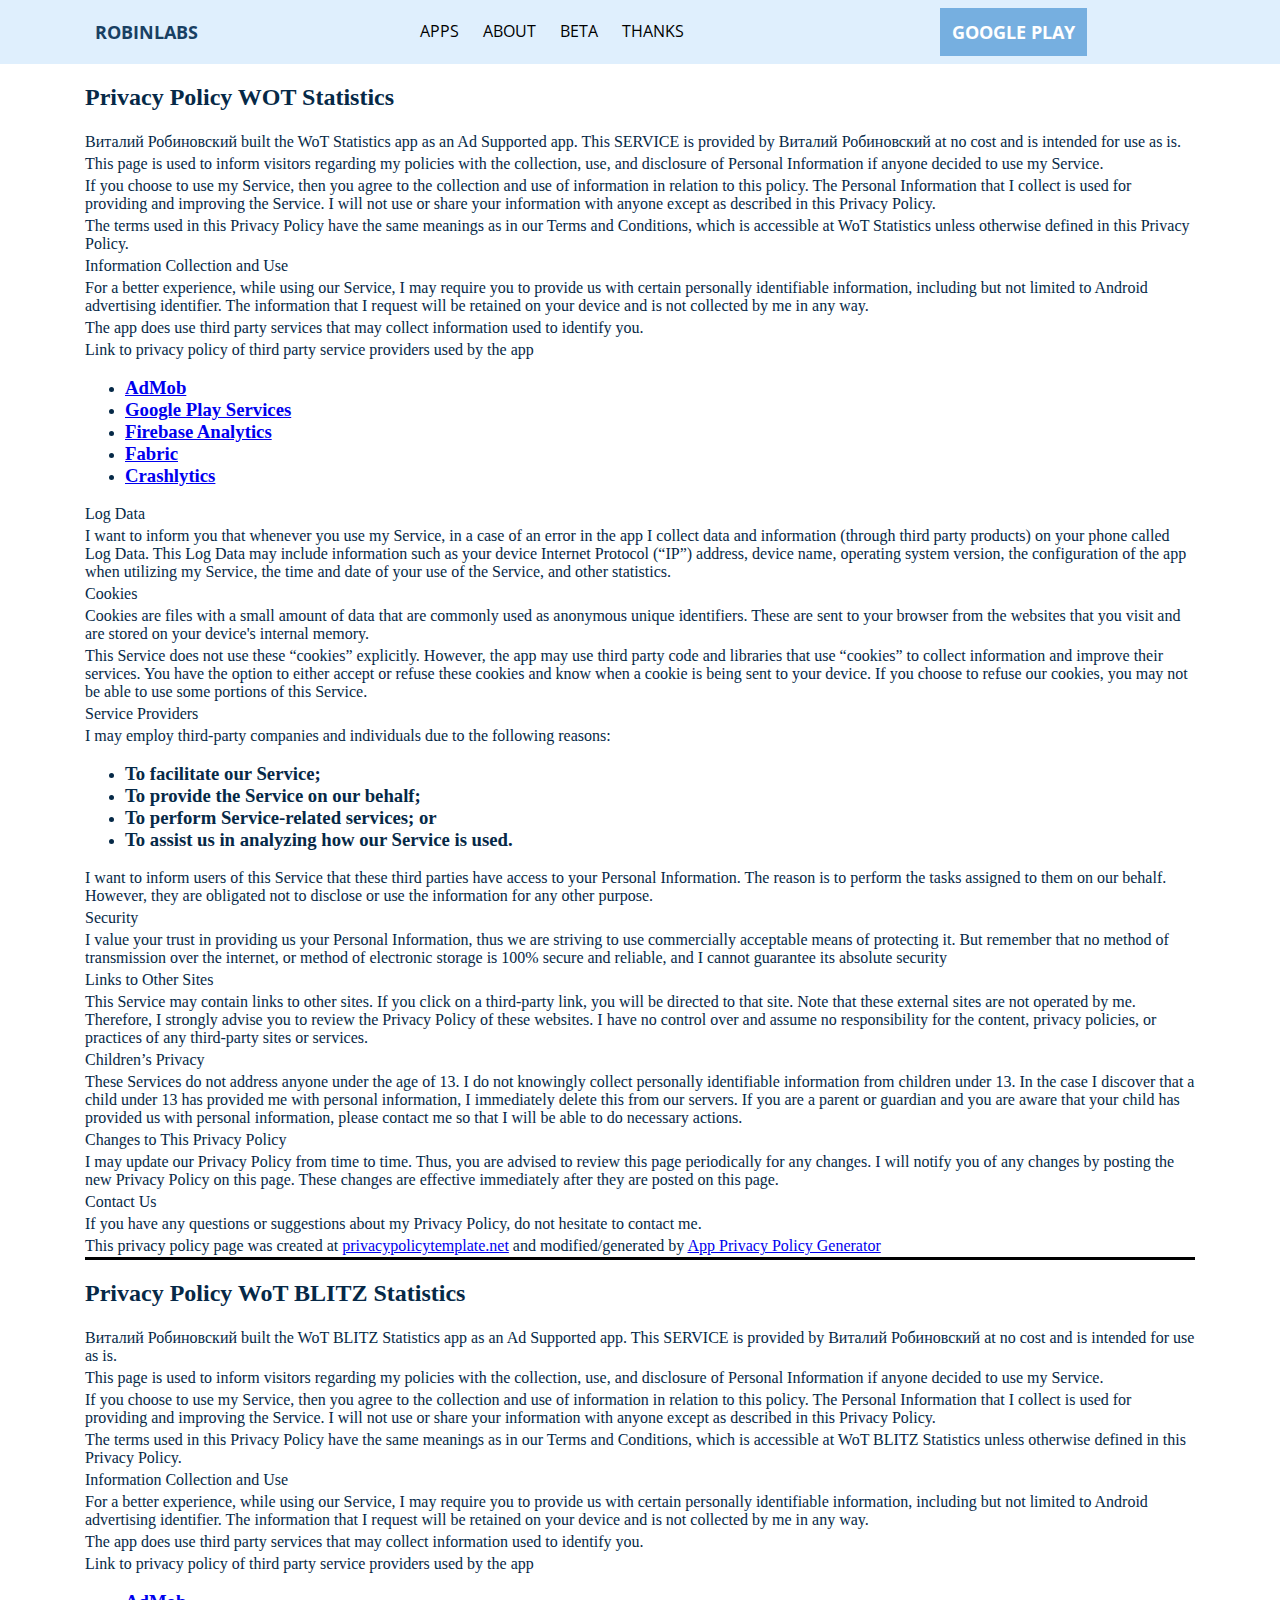
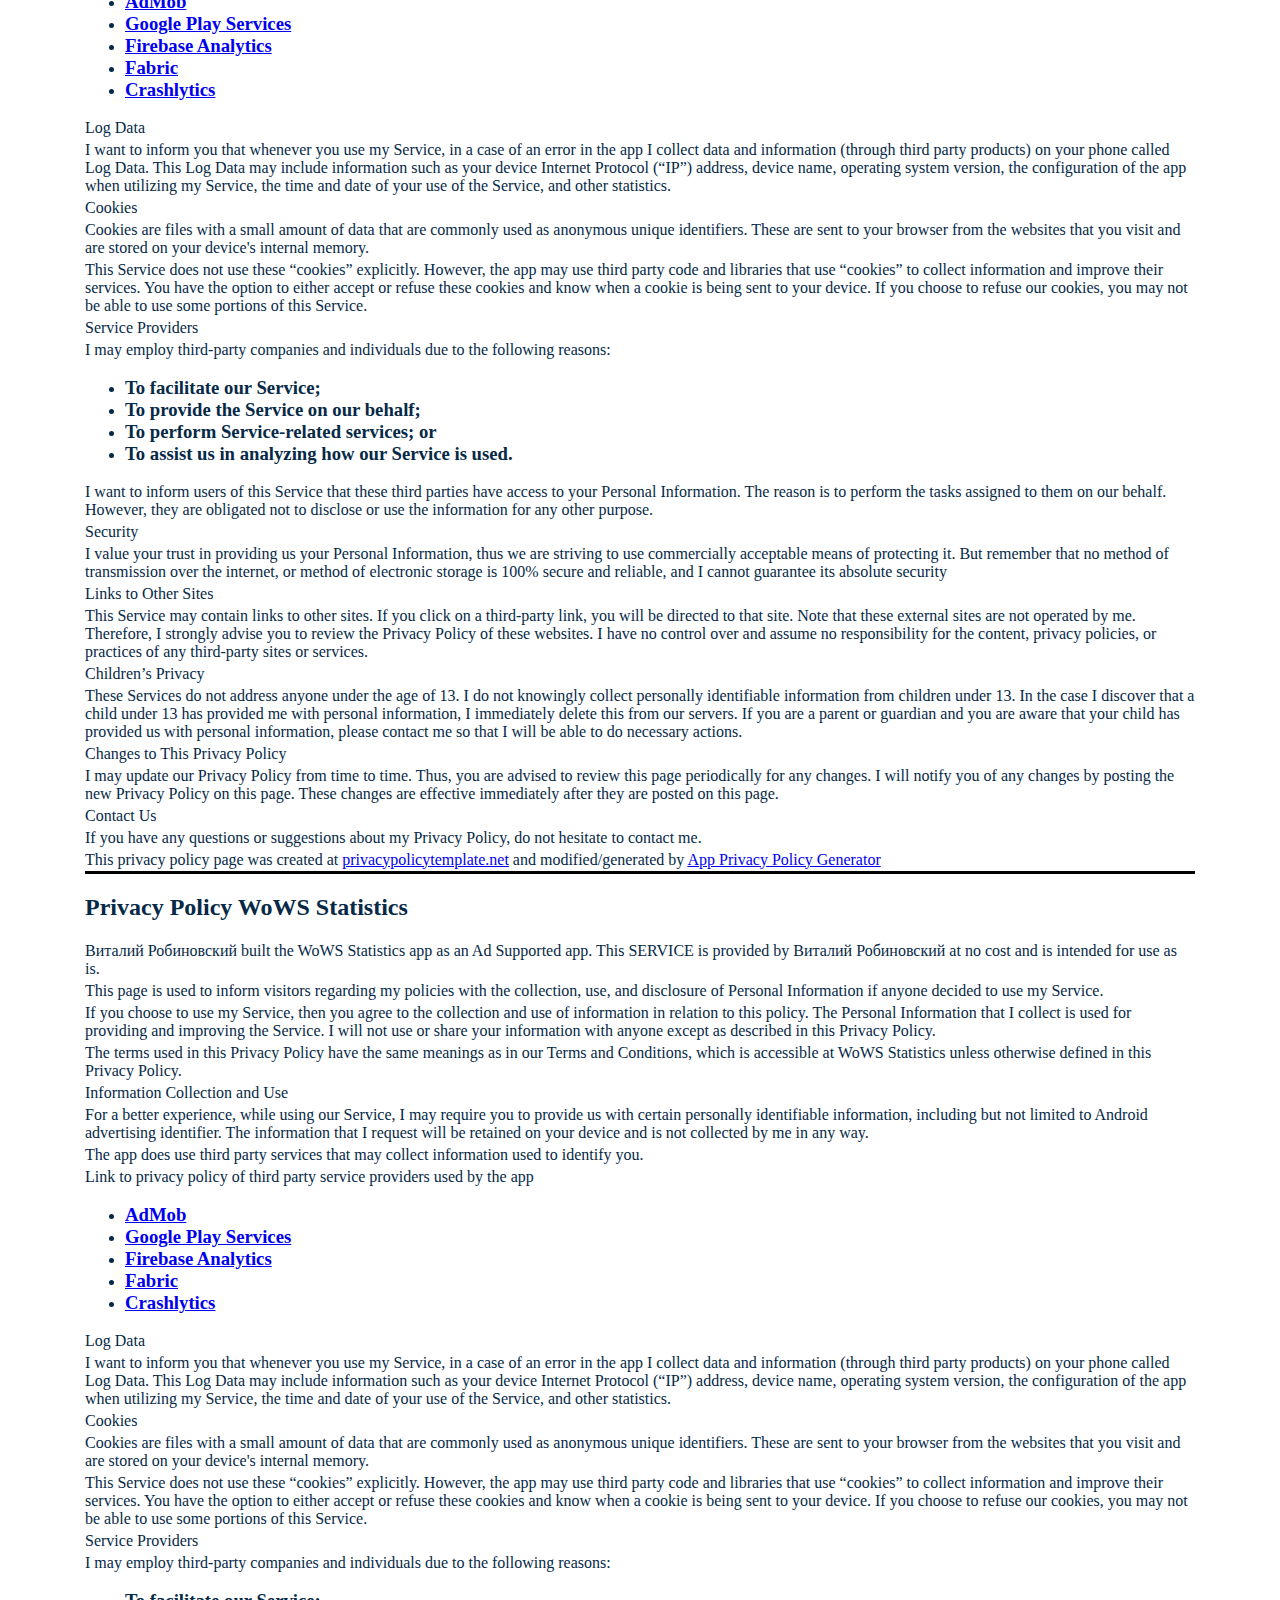
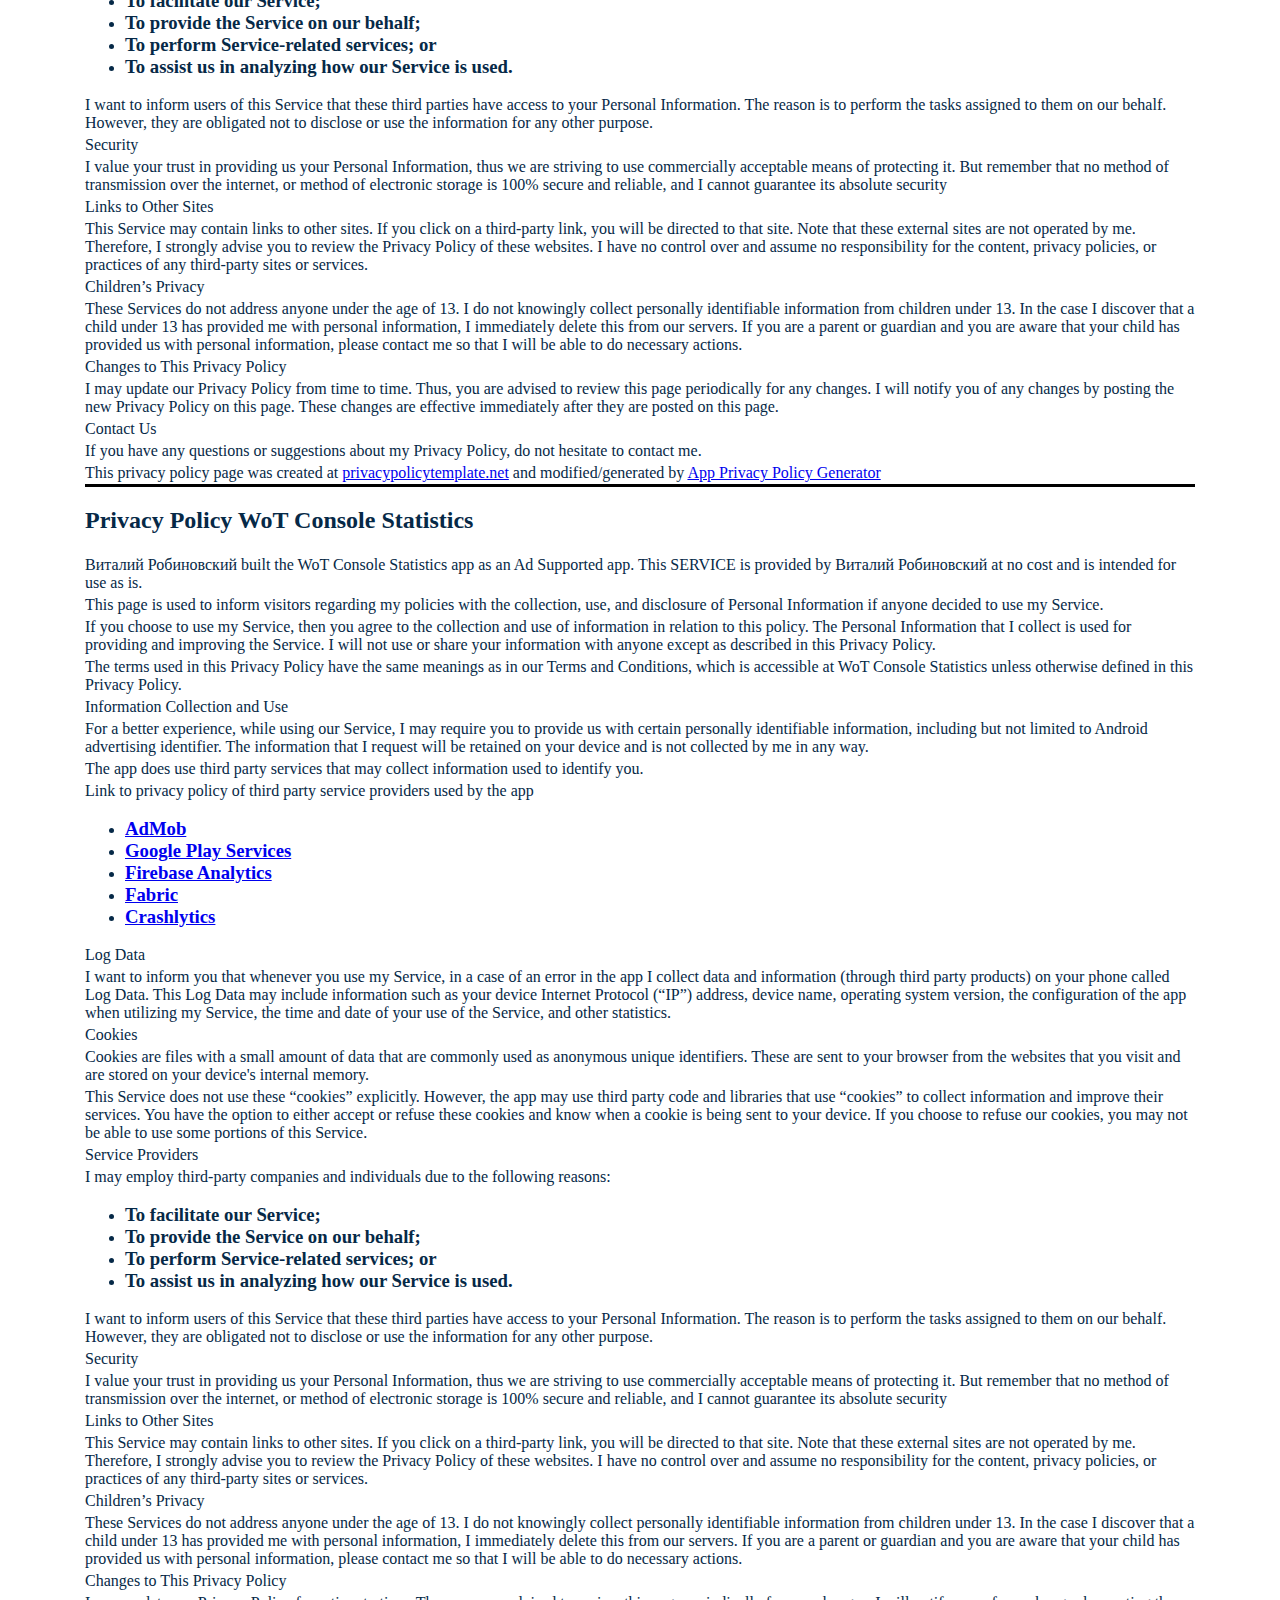
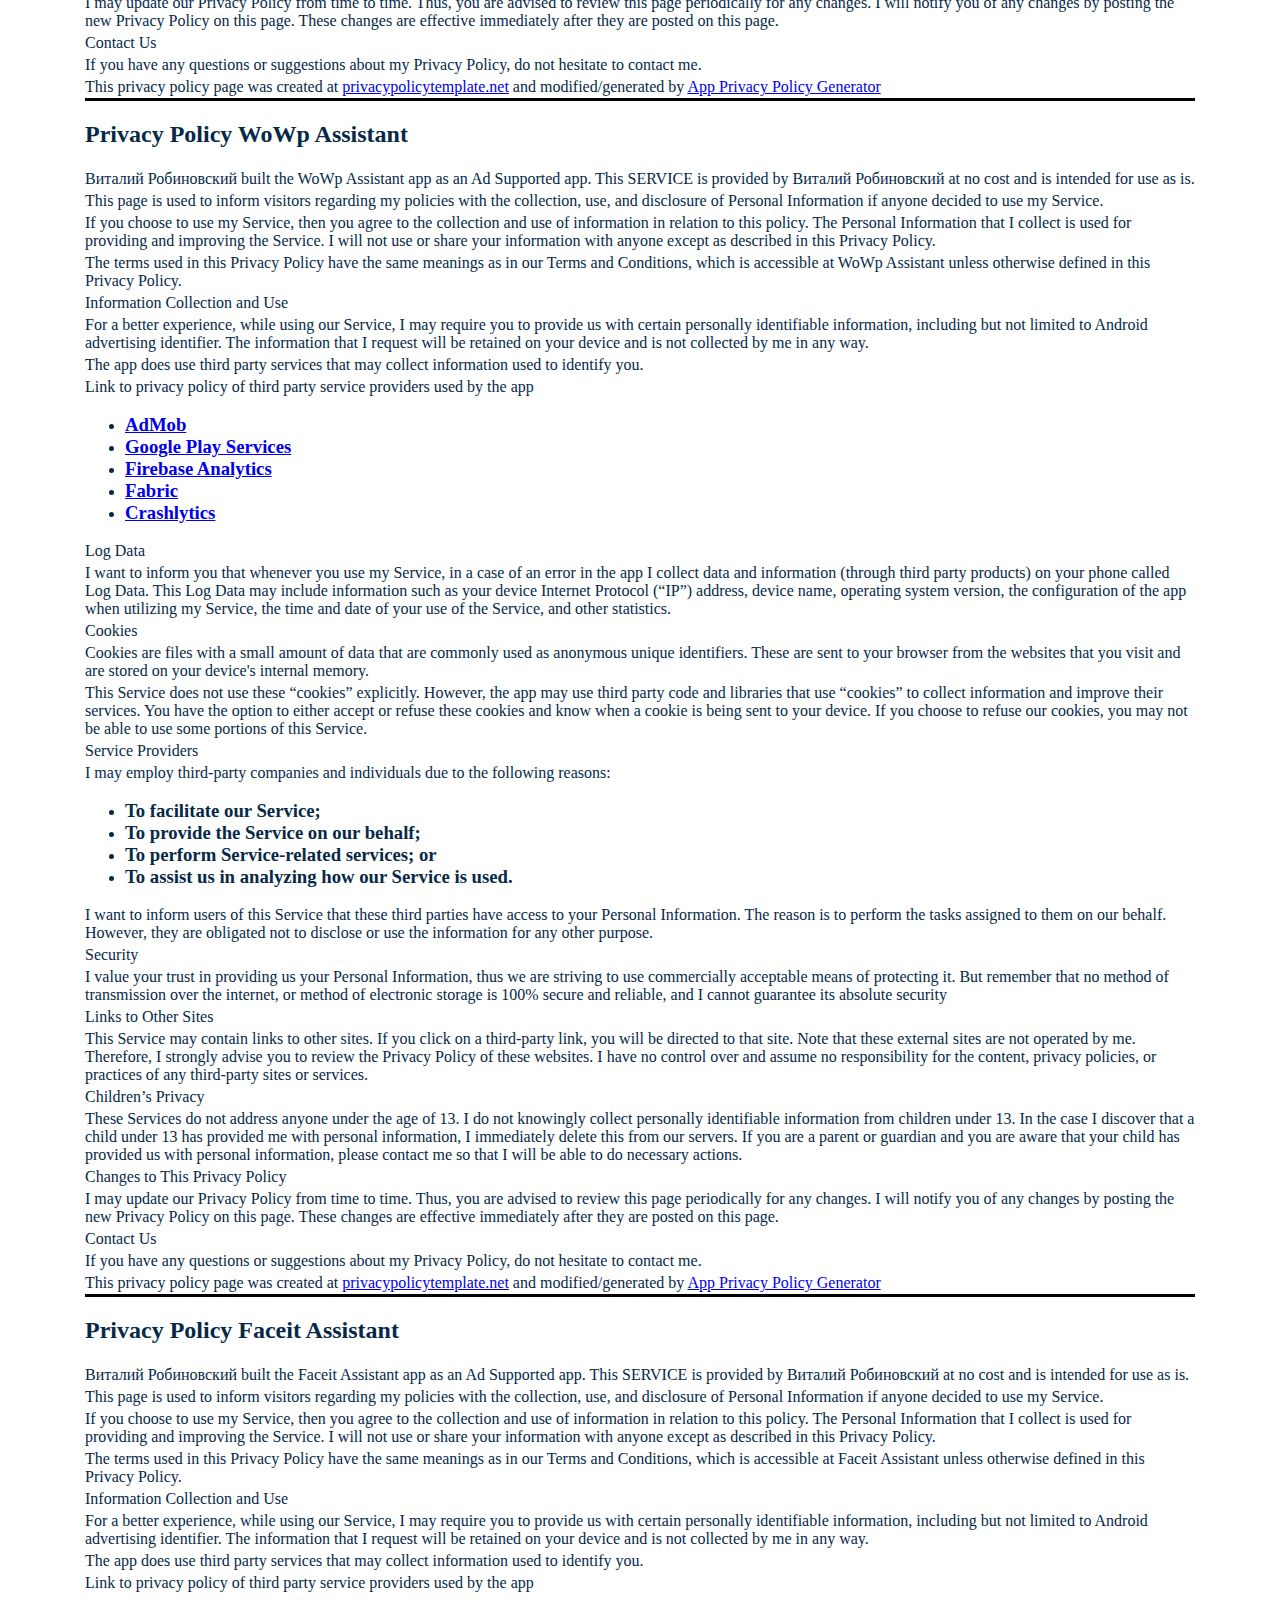
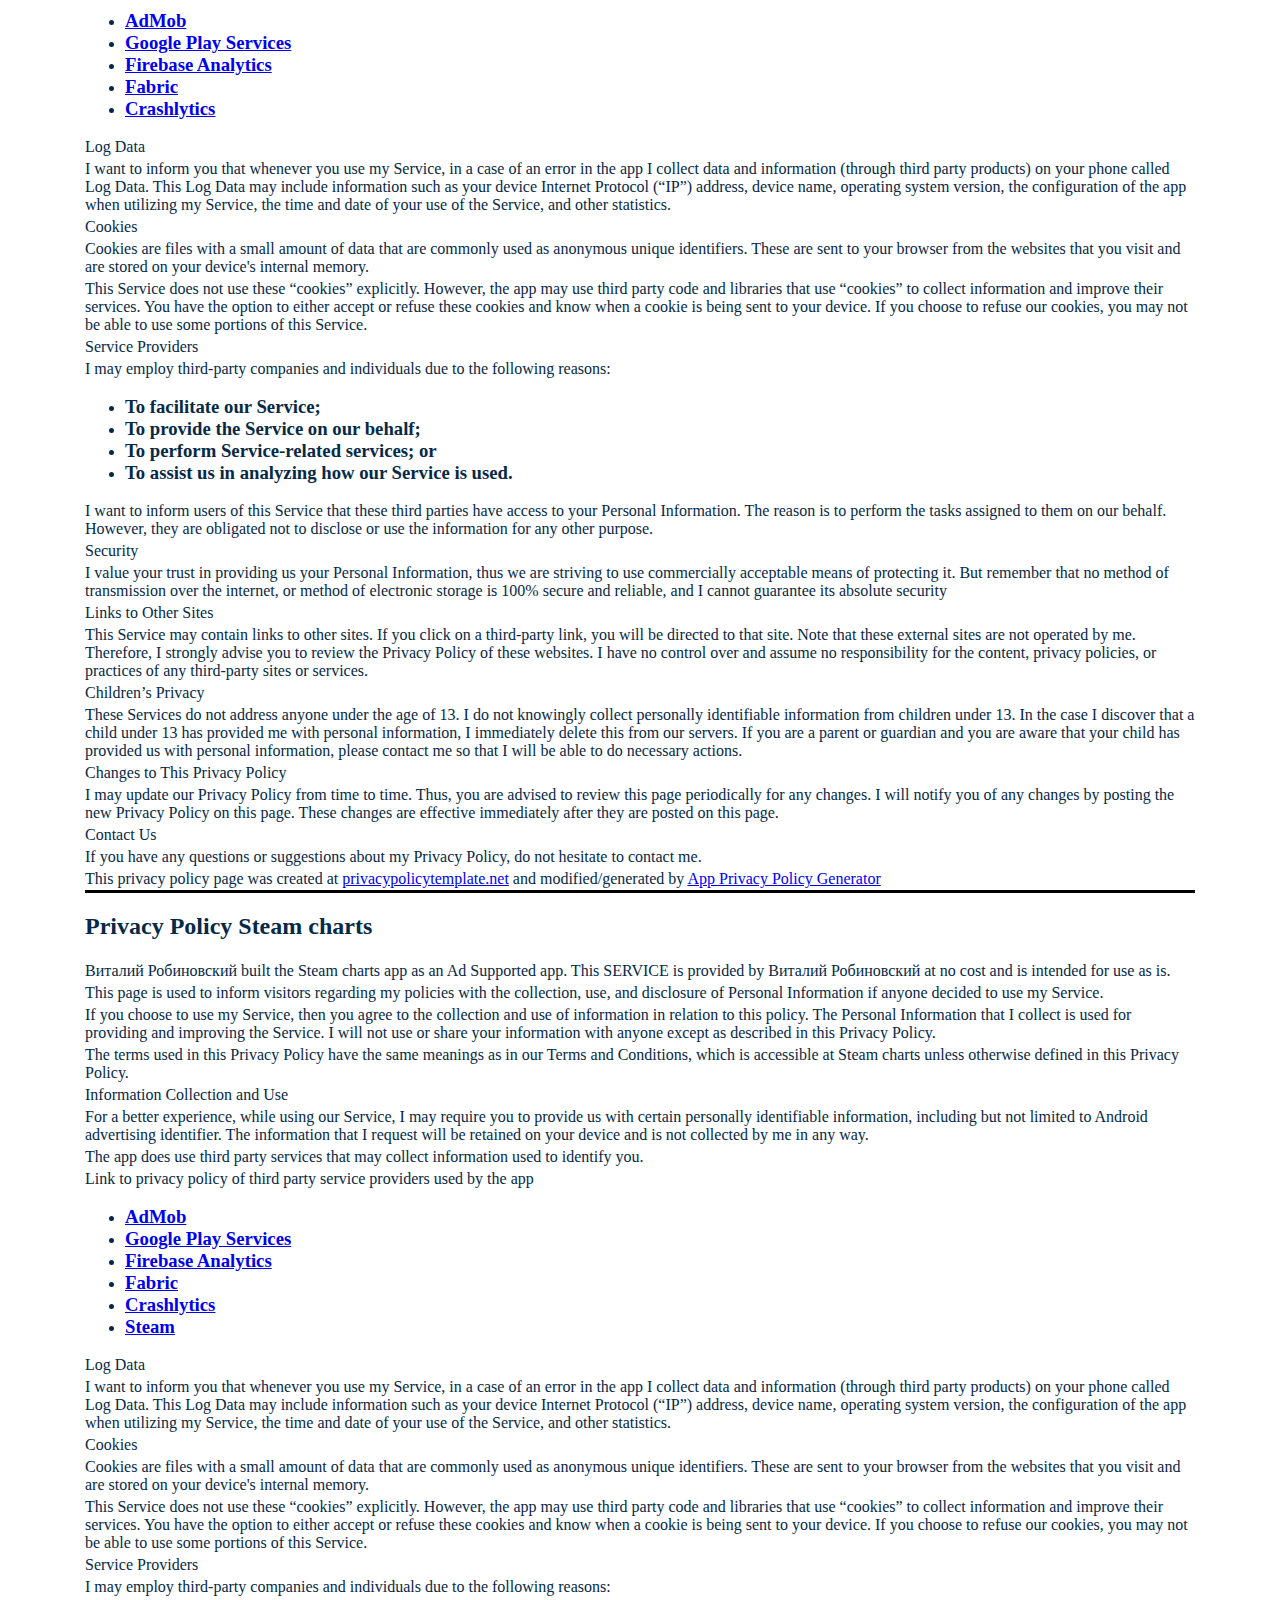
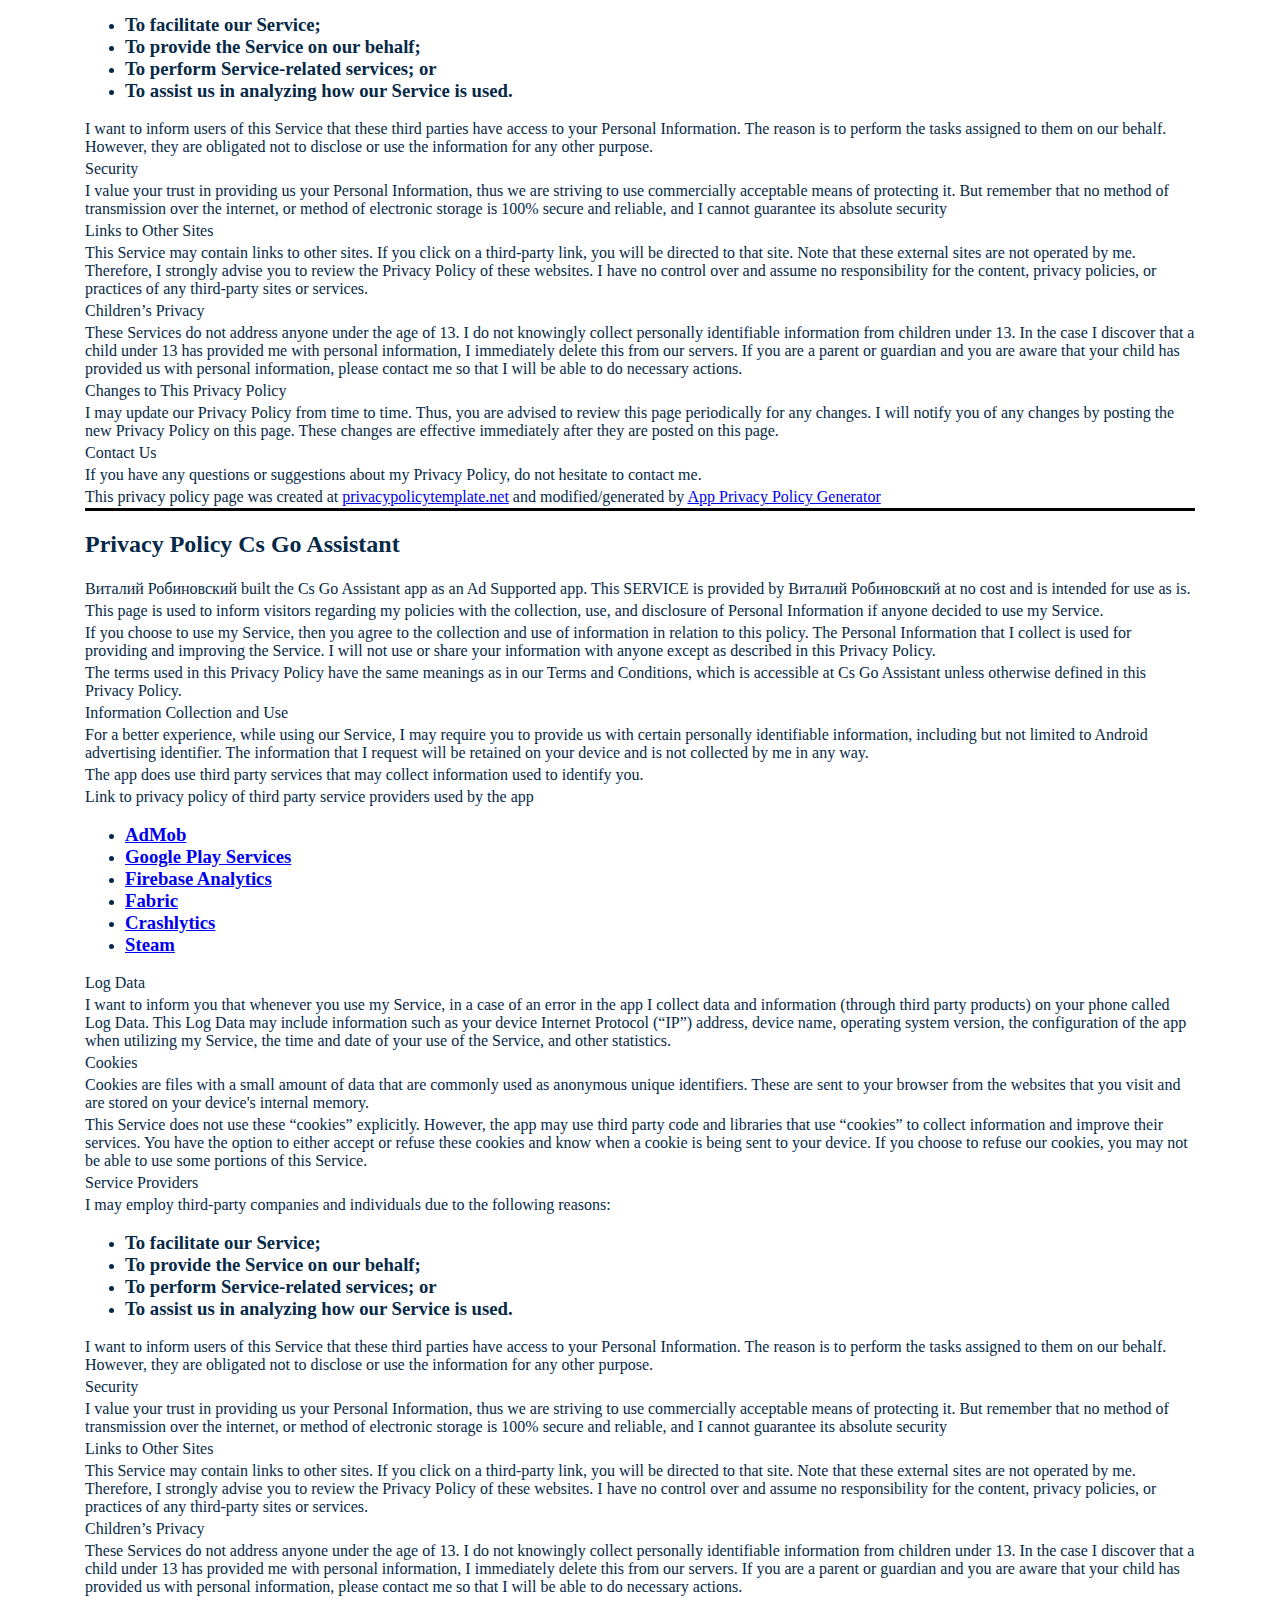
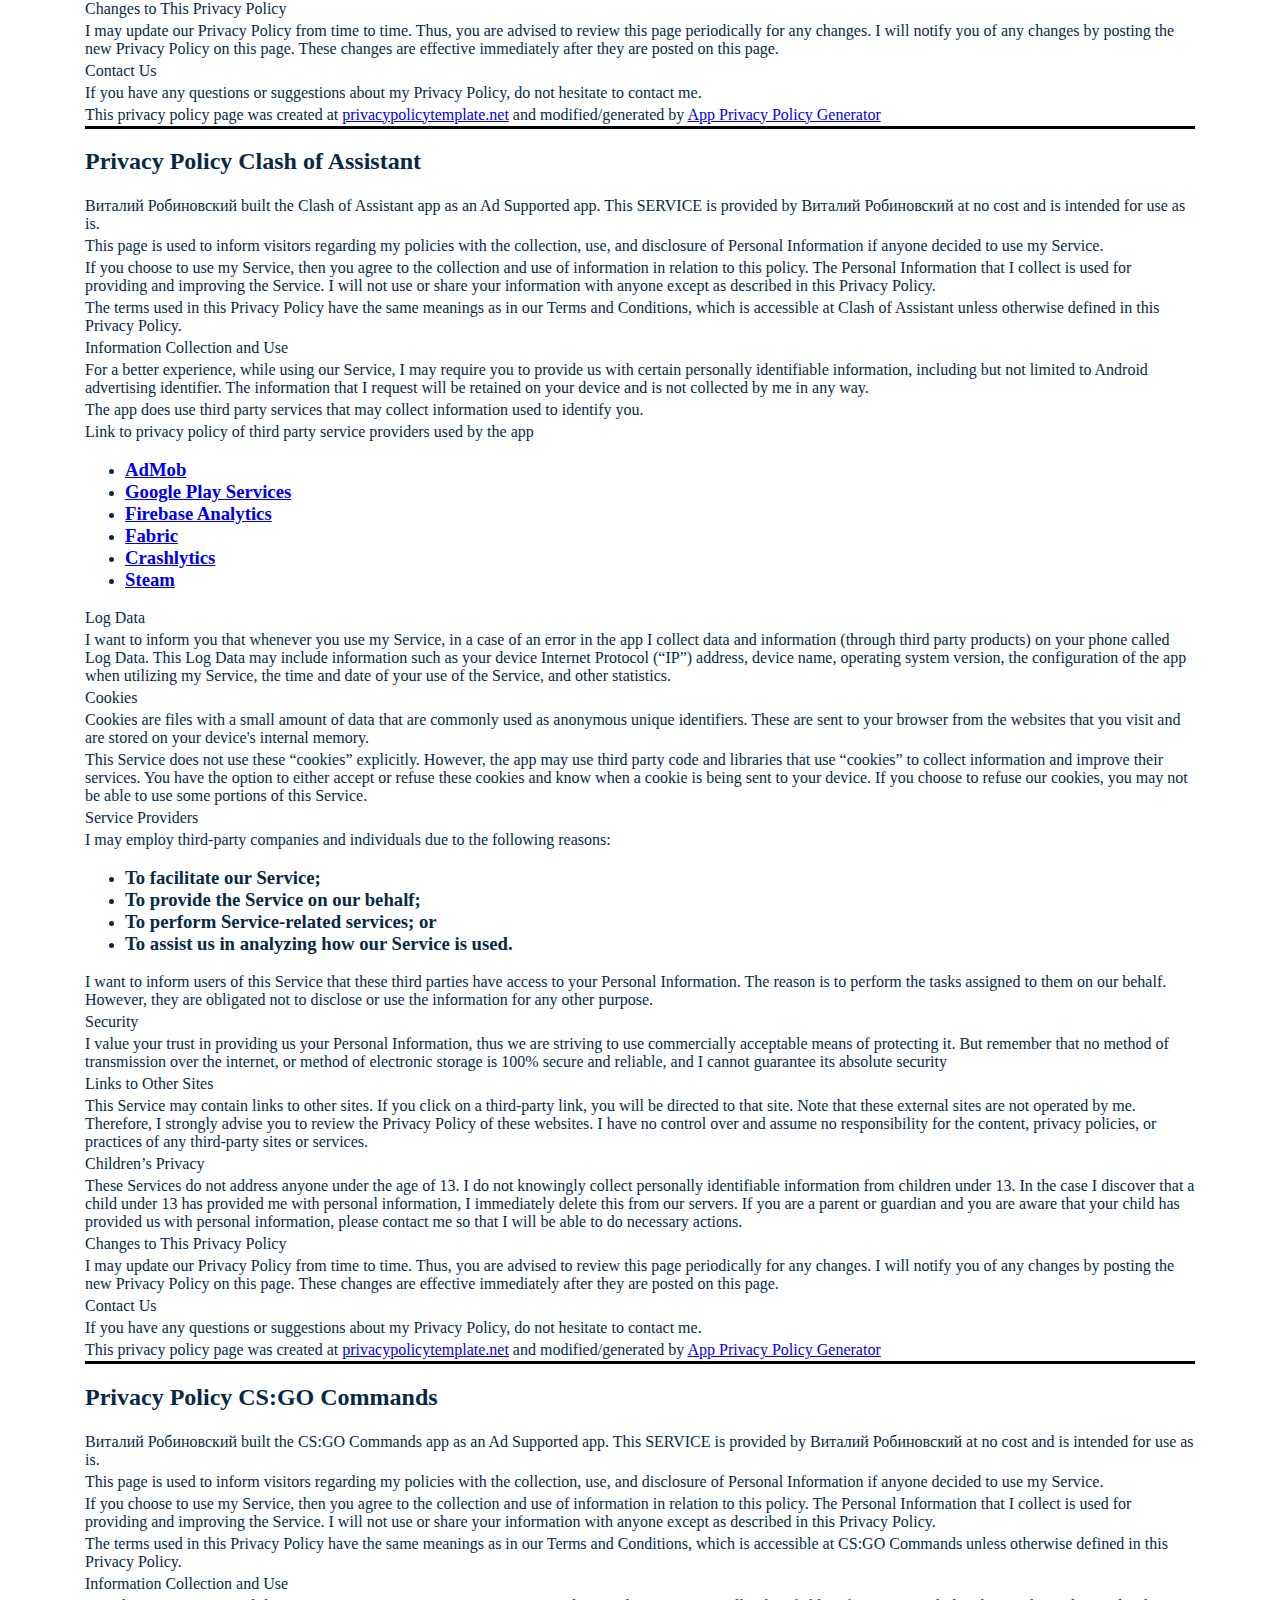
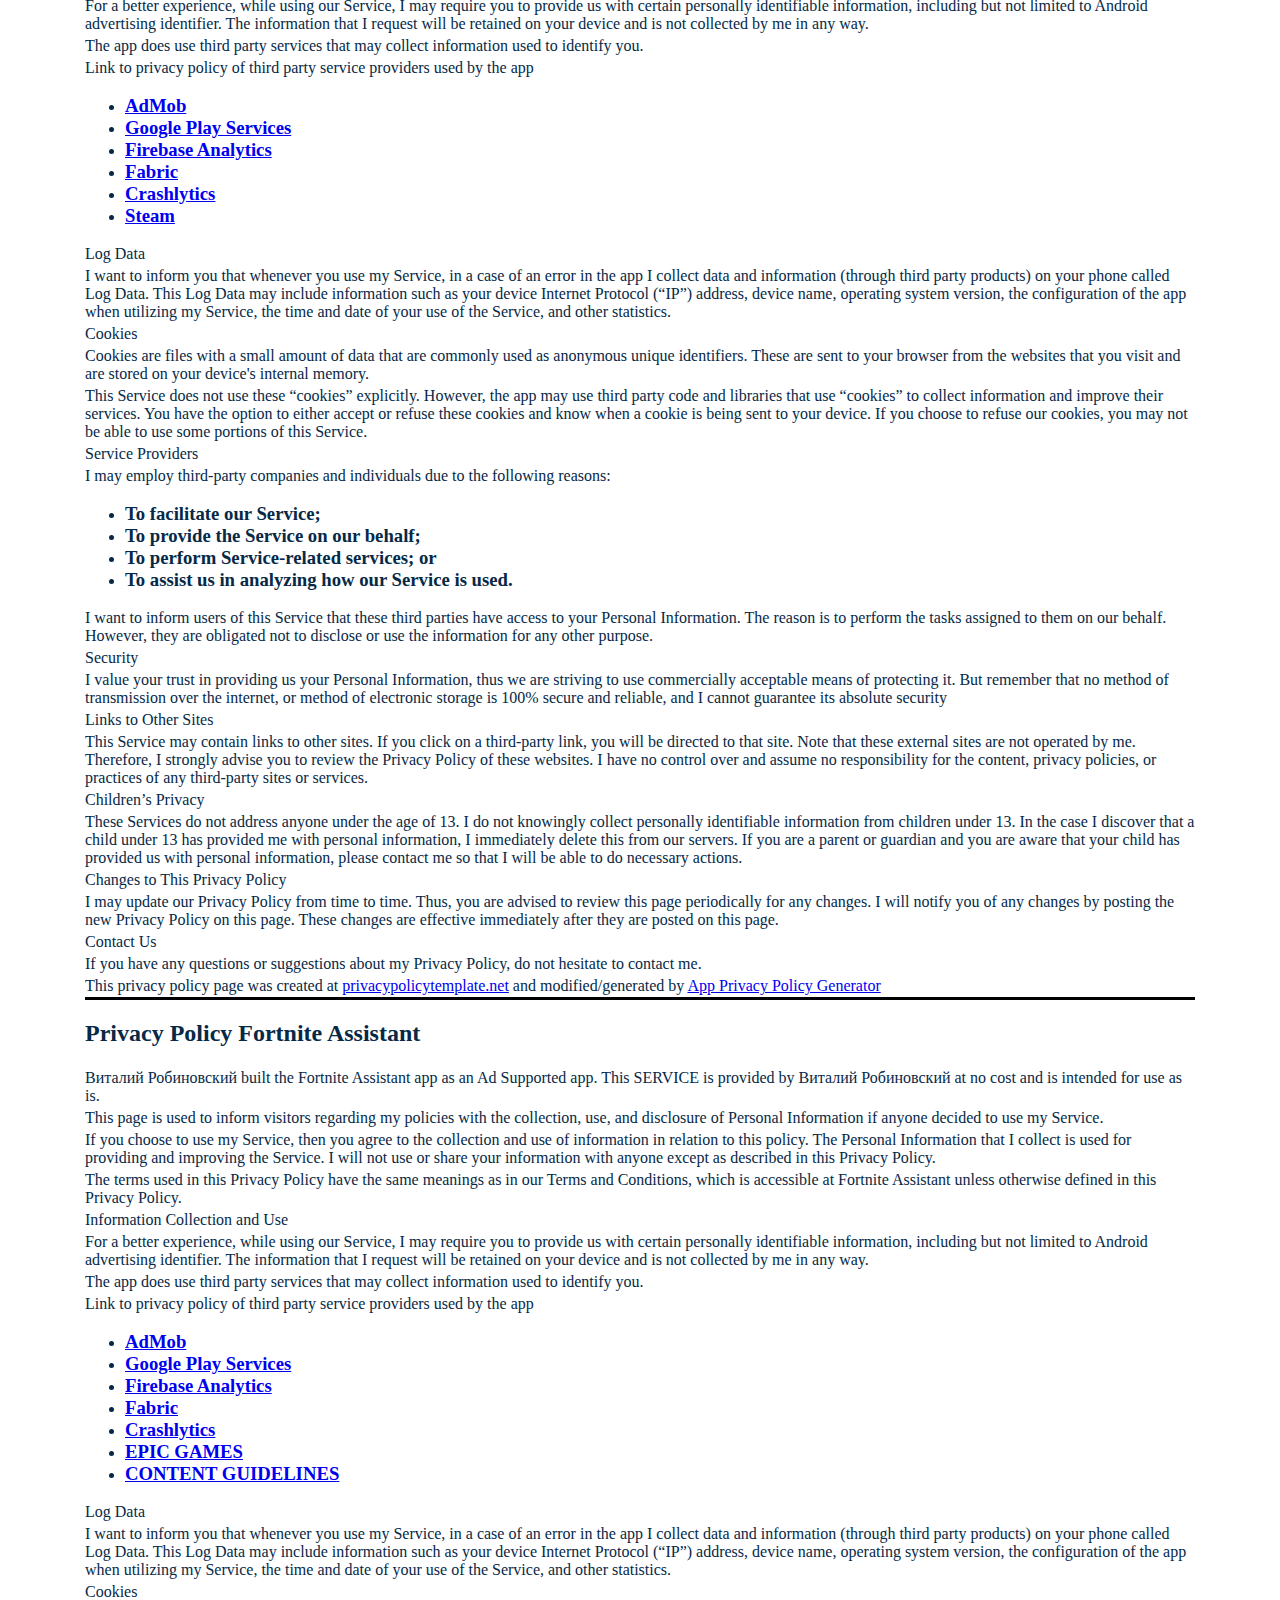
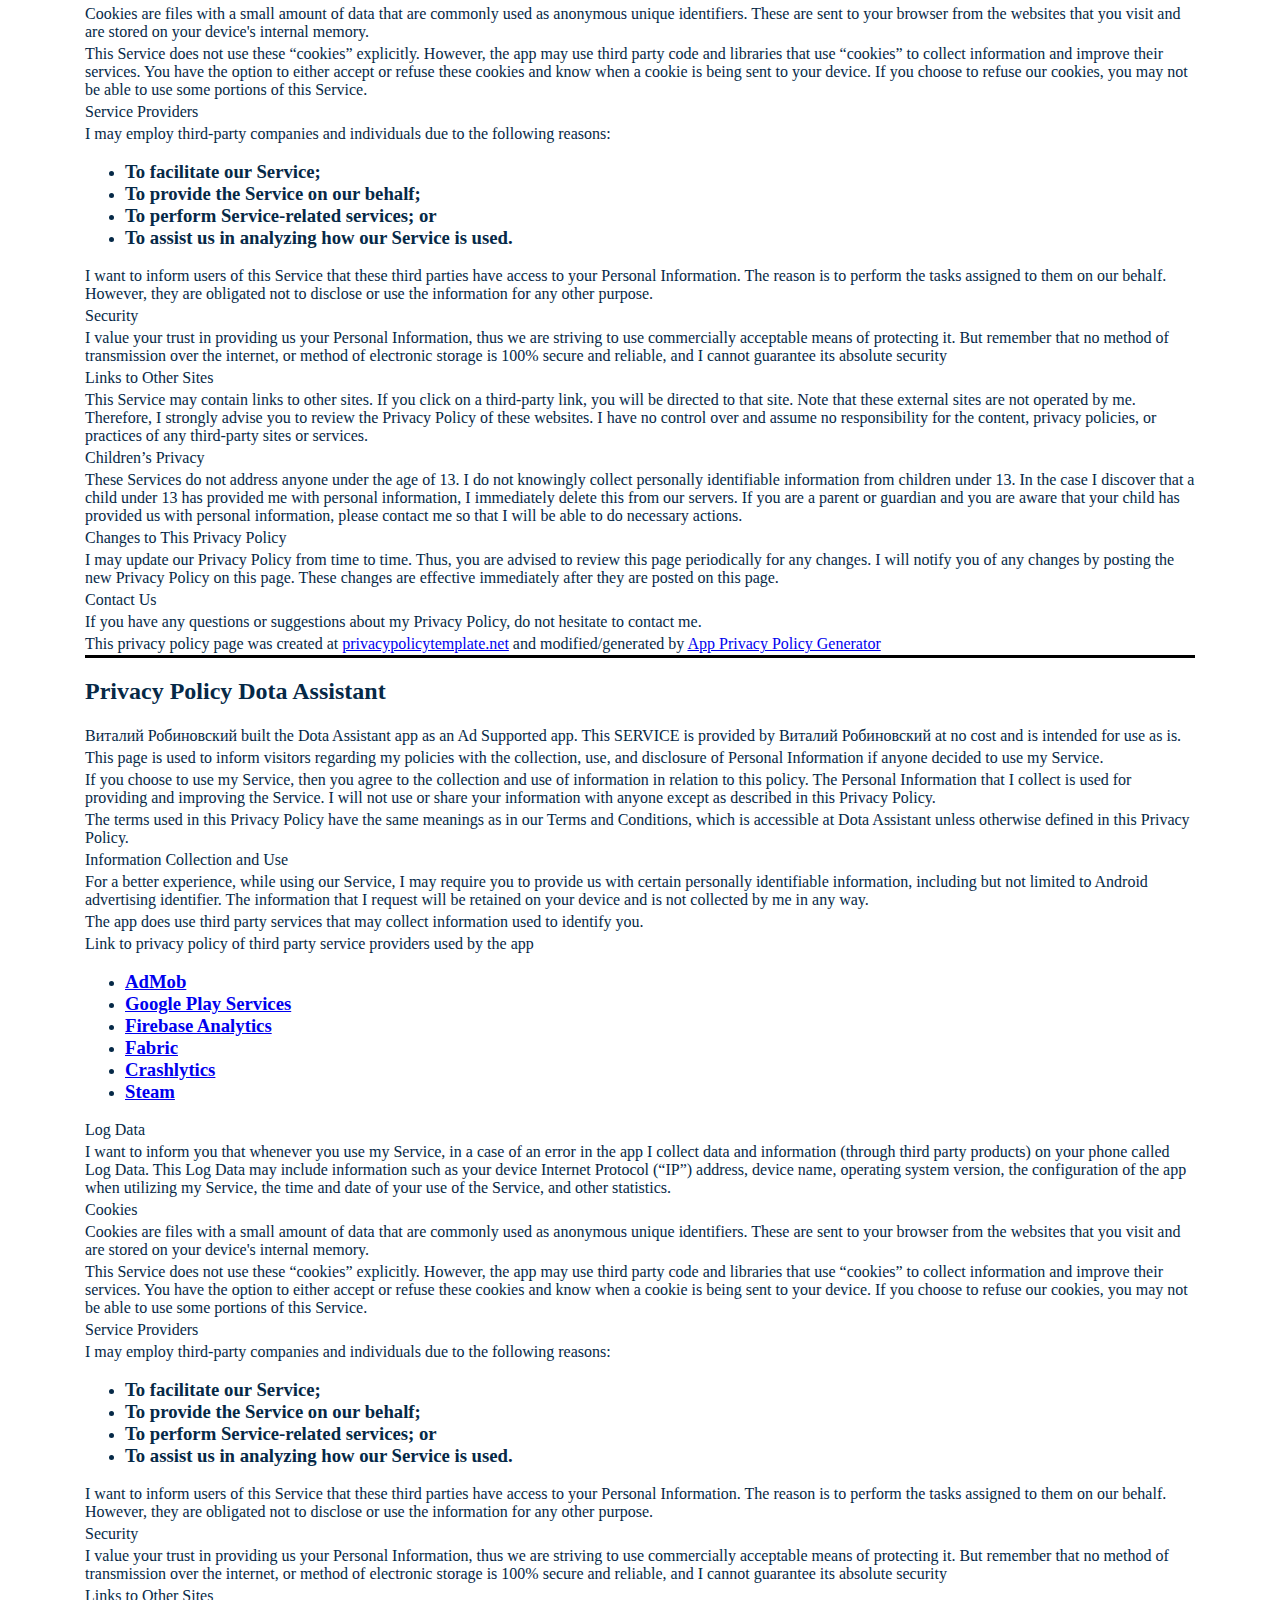
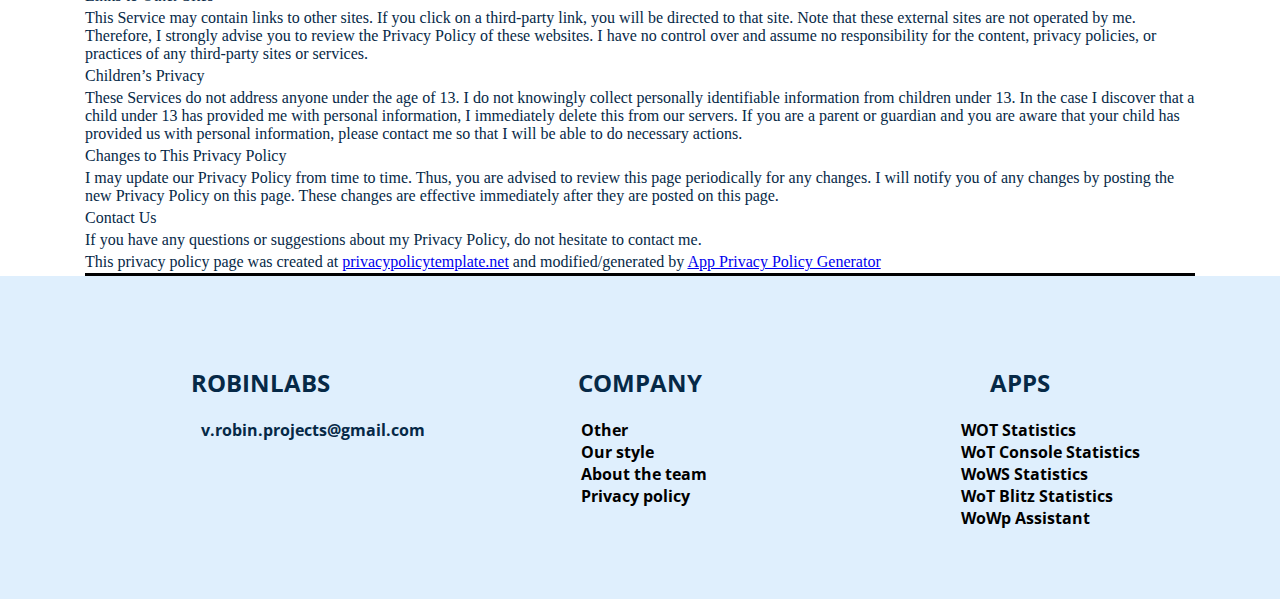
==== commit 6c10e447: "new added dota privacy policy" ====
--- a/privat.html
+++ b/privat.html
@@ -1129,6 +1129,103 @@
        </div>
     </div>
 	
+	<div class="container">
+        <div class="privacy">
+    
+
+<h2> <a id="dotaassistant"></a> Privacy Policy Dota Assistant</h2>
+<p>Виталий Робиновский built the Dota Assistant app as an Ad Supported app. This SERVICE is provided by Виталий Робиновский at no cost and is intended for use as is.</p>
+
+<p>This page is used to inform visitors regarding my policies with the collection, use, and disclosure of Personal Information if anyone decided to use my Service.</p>
+
+<p>If you choose to use my Service, then you agree to the collection and use of information in relation to this policy. The Personal Information that I collect is used for providing and improving the Service. I will not use or share your information with anyone except as described in this Privacy Policy.</p>
+
+<p>The terms used in this Privacy Policy have the same meanings as in our Terms and Conditions, which is accessible at Dota Assistant unless otherwise defined in this Privacy Policy.</p>
+
+<p>Information Collection and Use</p>
+
+<p>For a better experience, while using our Service, I may require you to provide us with certain personally identifiable information, including but not limited to Android advertising identifier. The information that I request will be retained on your device and is not collected by me in any way.</p>
+
+<p>The app does use third party services that may collect information used to identify you.</p>
+
+<p>Link to privacy policy of third party service providers used by the app</p>
+
+<ul>
+	<li>
+	<h3> <a href="https://support.google.com/admob/answer/6128543?hl=en">AdMob</a></h3>
+	</li>
+	<li>
+	<h3> <a href="https://policies.google.com/privacy">Google Play Services</a></h3>
+	</li>
+	<li>
+	<h3> <a href="https://firebase.google.com/policies/analytics">Firebase Analytics</a></h3>
+	</li>
+	<li>
+	<h3> <a href="https://fabric.io/privacy">Fabric</a></h3>
+	</li>
+	<li>
+	<h3> <a href="http://try.crashlytics.com/terms/privacy-policy.pdf">Crashlytics</a></h3>
+	</li>
+	<li>
+	<h3> <a href="https://store.steampowered.com/privacy_agreement/english/">Steam</a></h3>
+	</li>
+</ul>
+
+<p>Log Data</p>
+
+<p>I want to inform you that whenever you use my Service, in a case of an error in the app I collect data and information (through third party products) on your phone called Log Data. This Log Data may include information such as your device Internet Protocol (“IP”) address, device name, operating system version, the configuration of the app when utilizing my Service, the time and date of your use of the Service, and other statistics.</p>
+
+<p>Cookies</p>
+
+<p>Cookies are files with a small amount of data that are commonly used as anonymous unique identifiers. These are sent to your browser from the websites that you visit and are stored on your device's internal memory.</p>
+
+<p>This Service does not use these “cookies” explicitly. However, the app may use third party code and libraries that use “cookies” to collect information and improve their services. You have the option to either accept or refuse these cookies and know when a cookie is being sent to your device. If you choose to refuse our cookies, you may not be able to use some portions of this Service.</p>
+
+<p>Service Providers</p>
+
+<p>I may employ third-party companies and individuals due to the following reasons:</p>
+
+<ul>
+	<li>
+	<h3>To facilitate our Service;</h3>
+	</li>
+	<li>
+	<h3>To provide the Service on our behalf;</h3>
+	</li>
+	<li>
+	<h3>To perform Service-related services; or</h3>
+	</li>
+	<li>
+	<h3>To assist us in analyzing how our Service is used.</h3>
+	</li>
+</ul>
+
+<p>I want to inform users of this Service that these third parties have access to your Personal Information. The reason is to perform the tasks assigned to them on our behalf. However, they are obligated not to disclose or use the information for any other purpose.</p>
+
+<p>Security</p>
+
+<p>I value your trust in providing us your Personal Information, thus we are striving to use commercially acceptable means of protecting it. But remember that no method of transmission over the internet, or method of electronic storage is 100% secure and reliable, and I cannot guarantee its absolute security</p>
+
+<p>Links to Other Sites</p>
+
+<p>This Service may contain links to other sites. If you click on a third-party link, you will be directed to that site. Note that these external sites are not operated by me. Therefore, I strongly advise you to review the Privacy Policy of these websites. I have no control over and assume no responsibility for the content, privacy policies, or practices of any third-party sites or services.</p>
+
+<p>Children’s Privacy</p>
+
+<p>These Services do not address anyone under the age of 13. I do not knowingly collect personally identifiable information from children under 13. In the case I discover that a child under 13 has provided me with personal information, I immediately delete this from our servers. If you are a parent or guardian and you are aware that your child has provided us with personal information, please contact me so that I will be able to do necessary actions.</p>
+
+<p>Changes to This Privacy Policy</p>
+
+<p>I may update our Privacy Policy from time to time. Thus, you are advised to review this page periodically for any changes. I will notify you of any changes by posting the new Privacy Policy on this page. These changes are effective immediately after they are posted on this page.</p>
+
+<p>Contact Us</p>
+
+<p>If you have any questions or suggestions about my Privacy Policy, do not hesitate to contact me.</p>
+
+
+<p>This privacy policy page was created at <a href="privacypolicytemplate.net">privacypolicytemplate.net</a>  and modified/generated by <a href="https://app-privacy-policy-generator.firebaseapp.com/">App Privacy Policy Generator</a> </p>
+       </div>
+    </div>
 	
     <div class="footer">
         <div class="container">
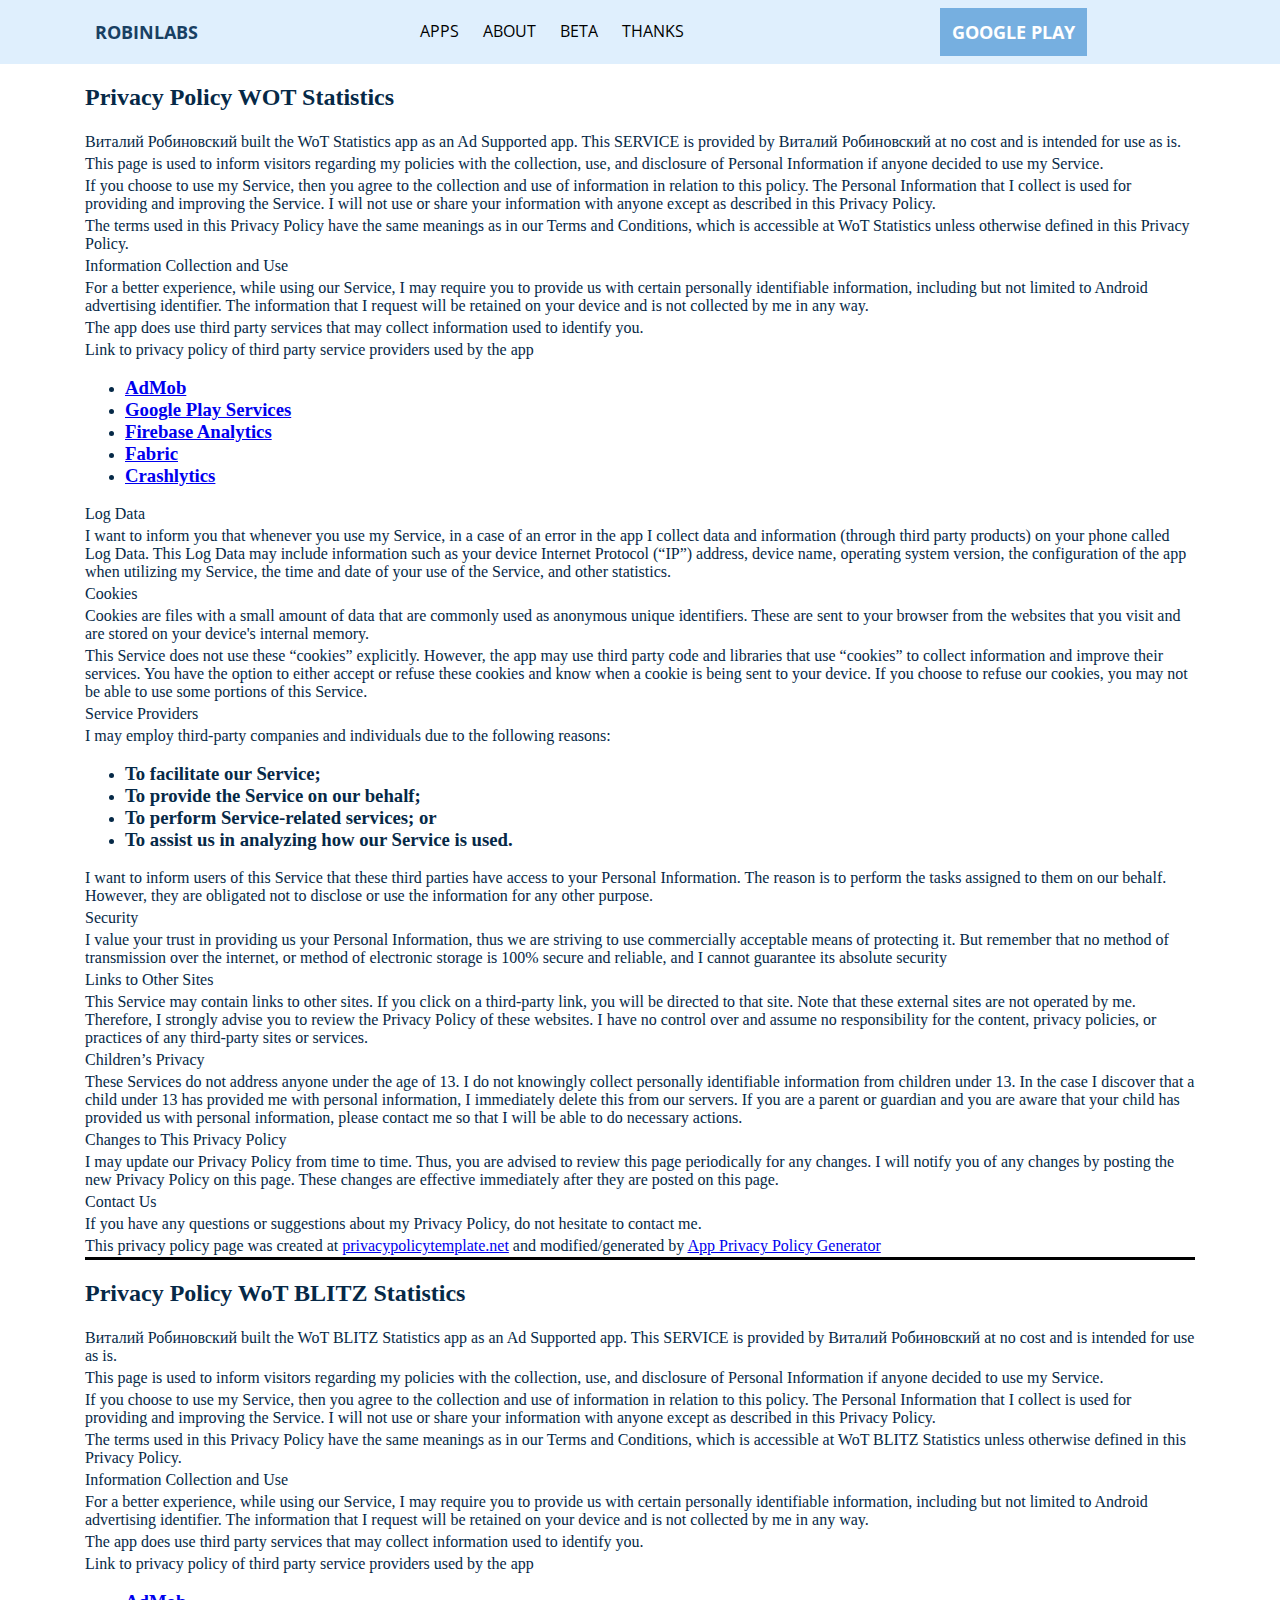
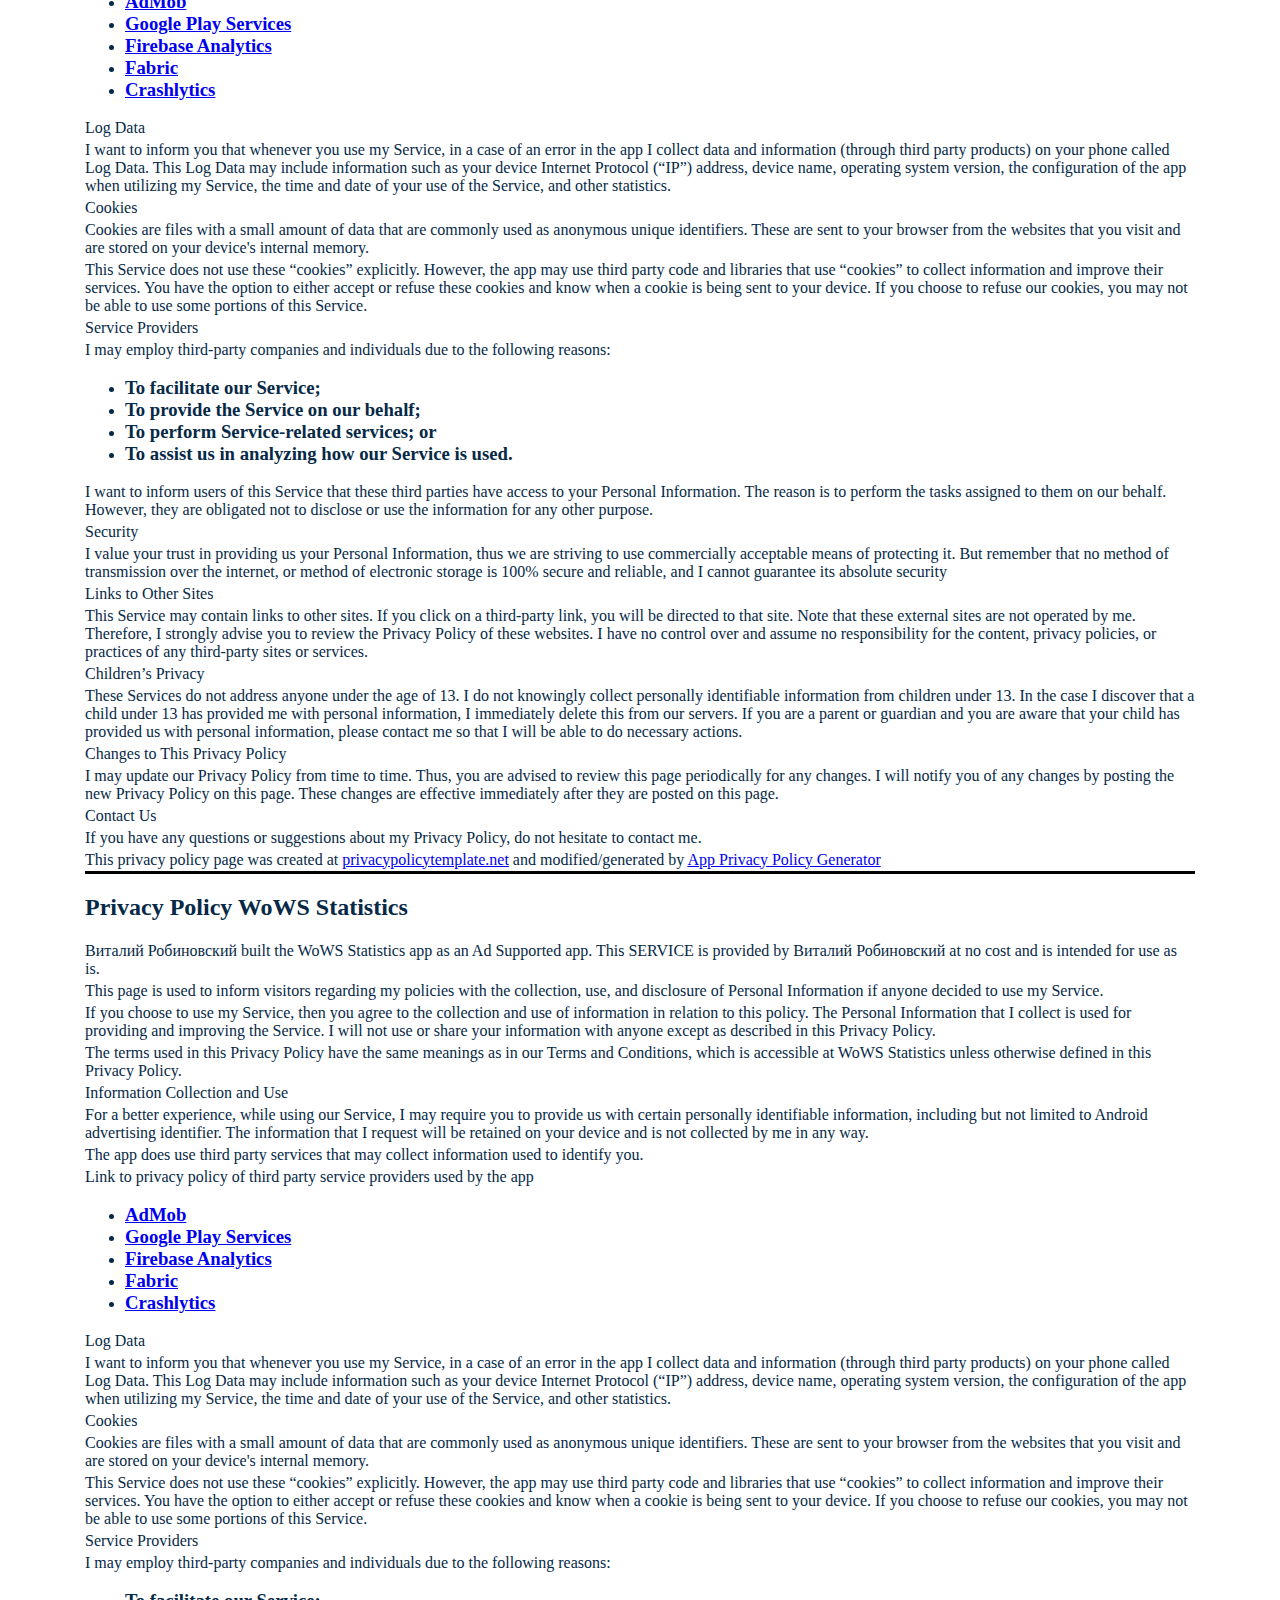
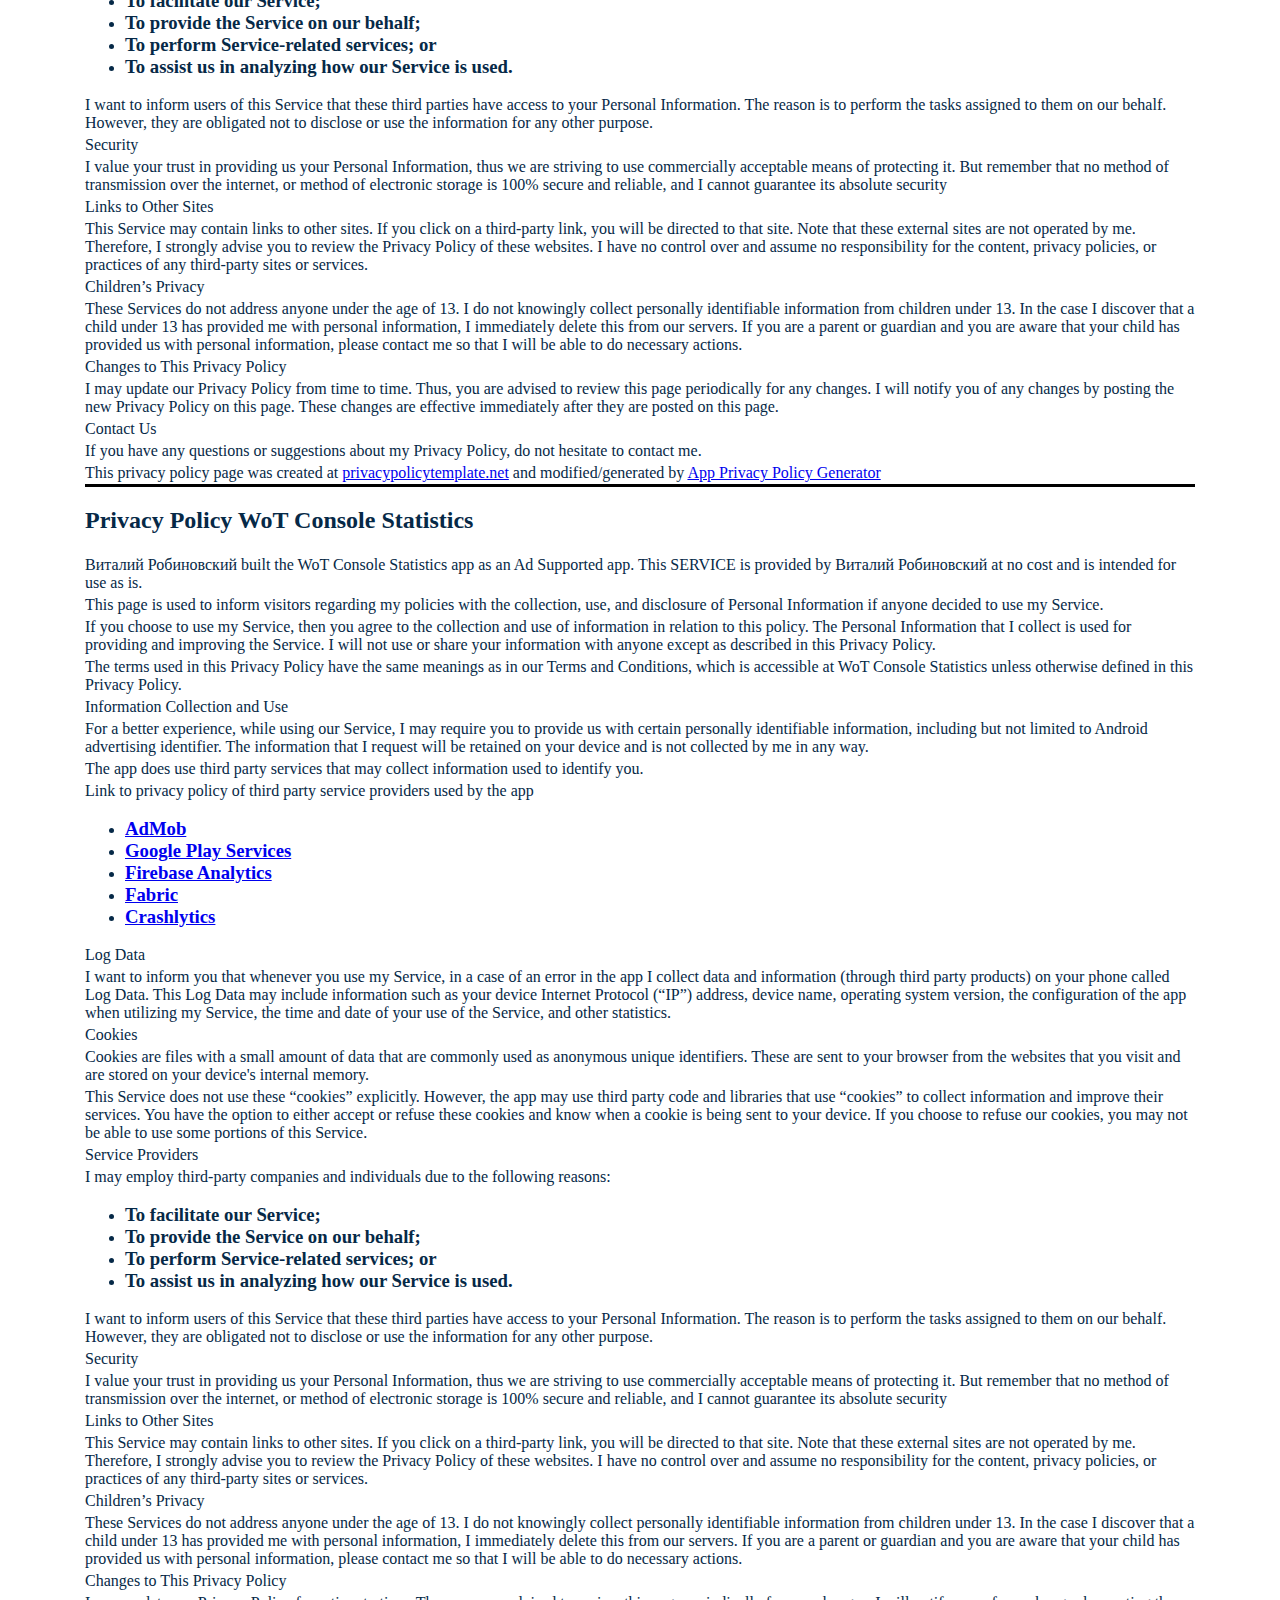
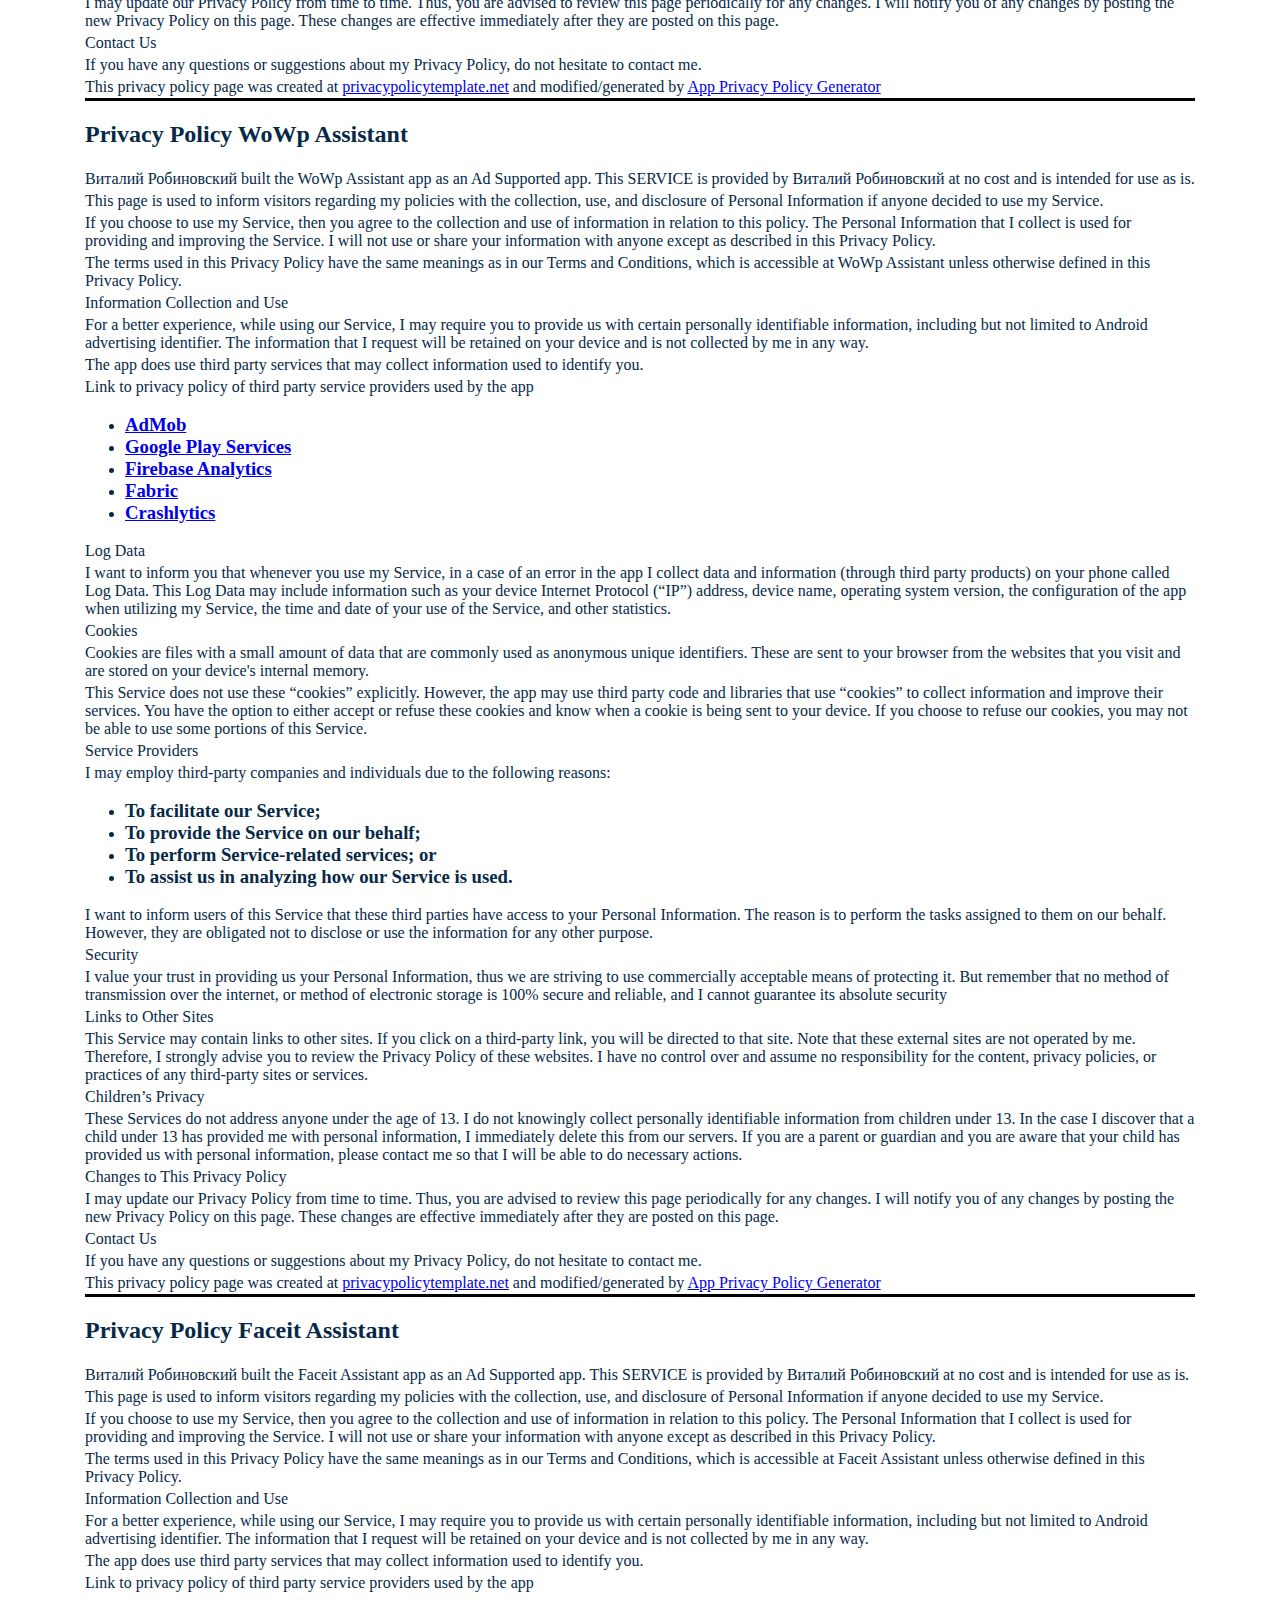
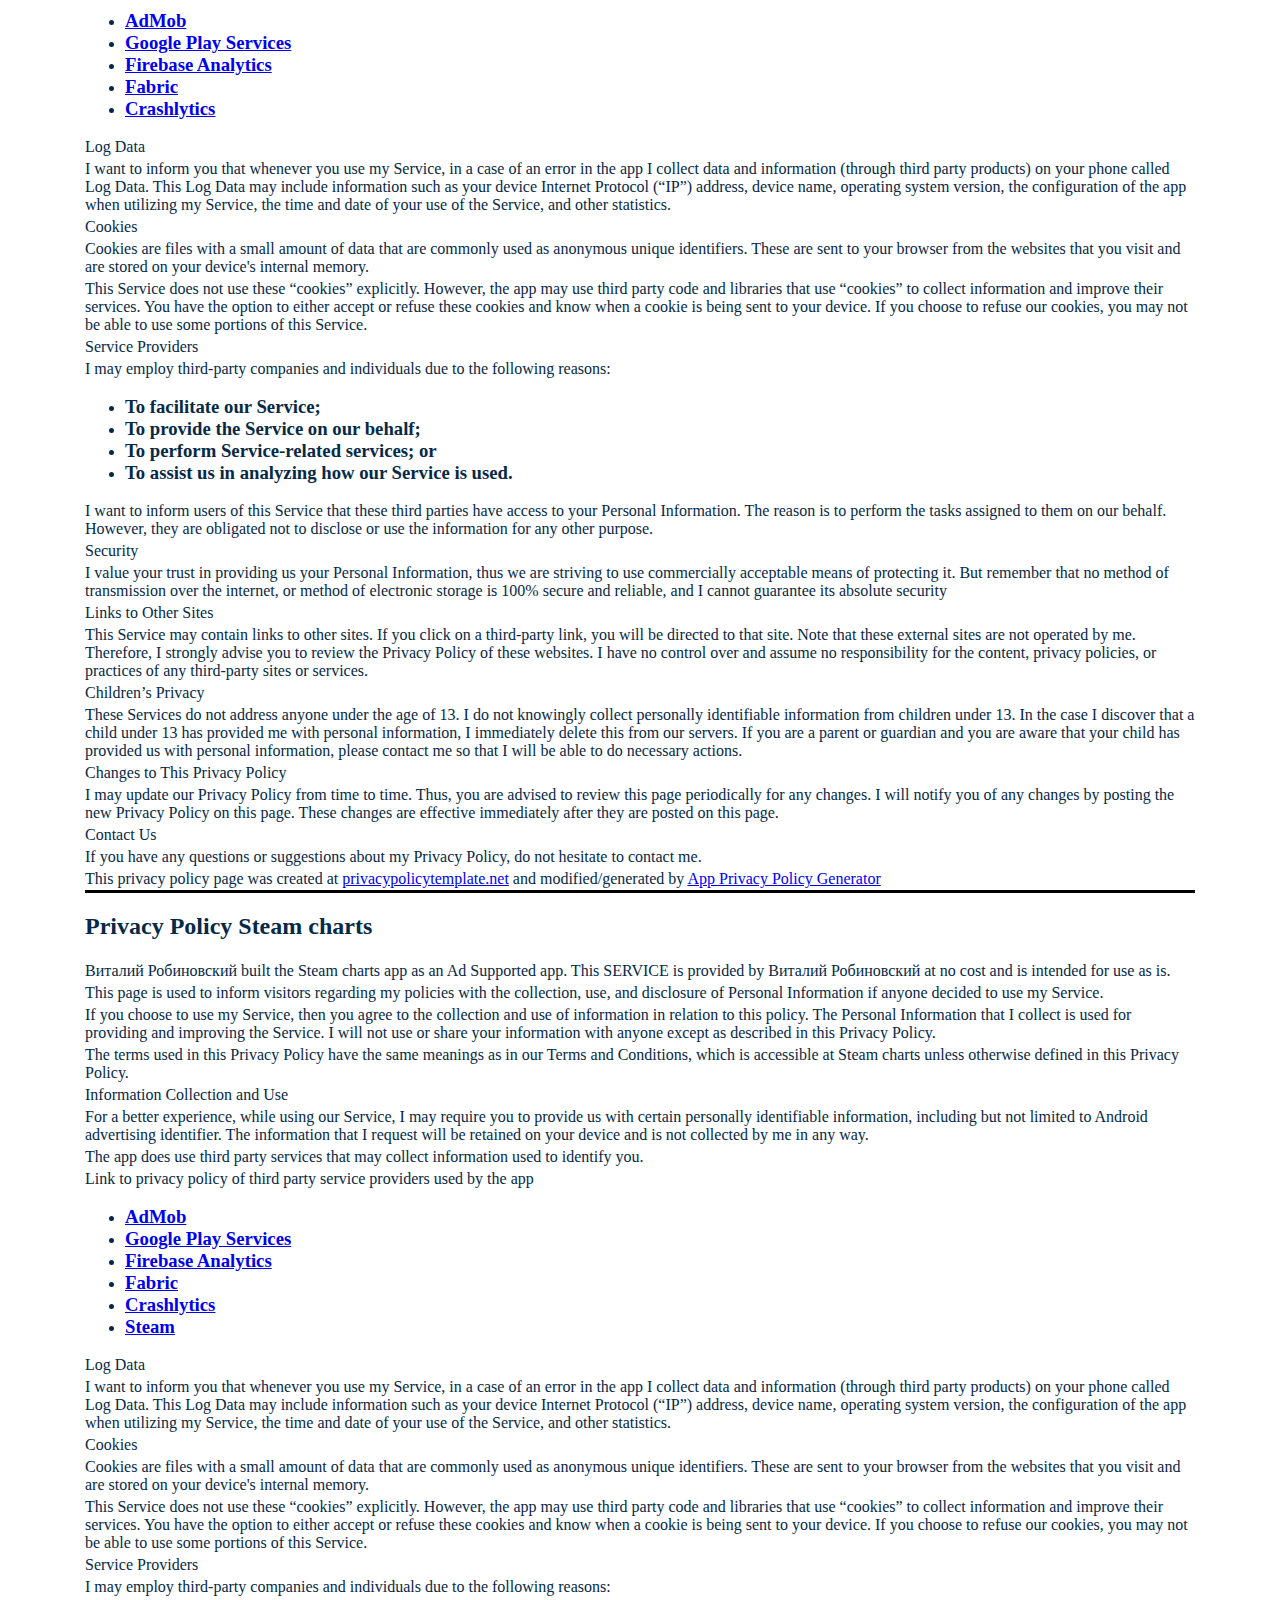
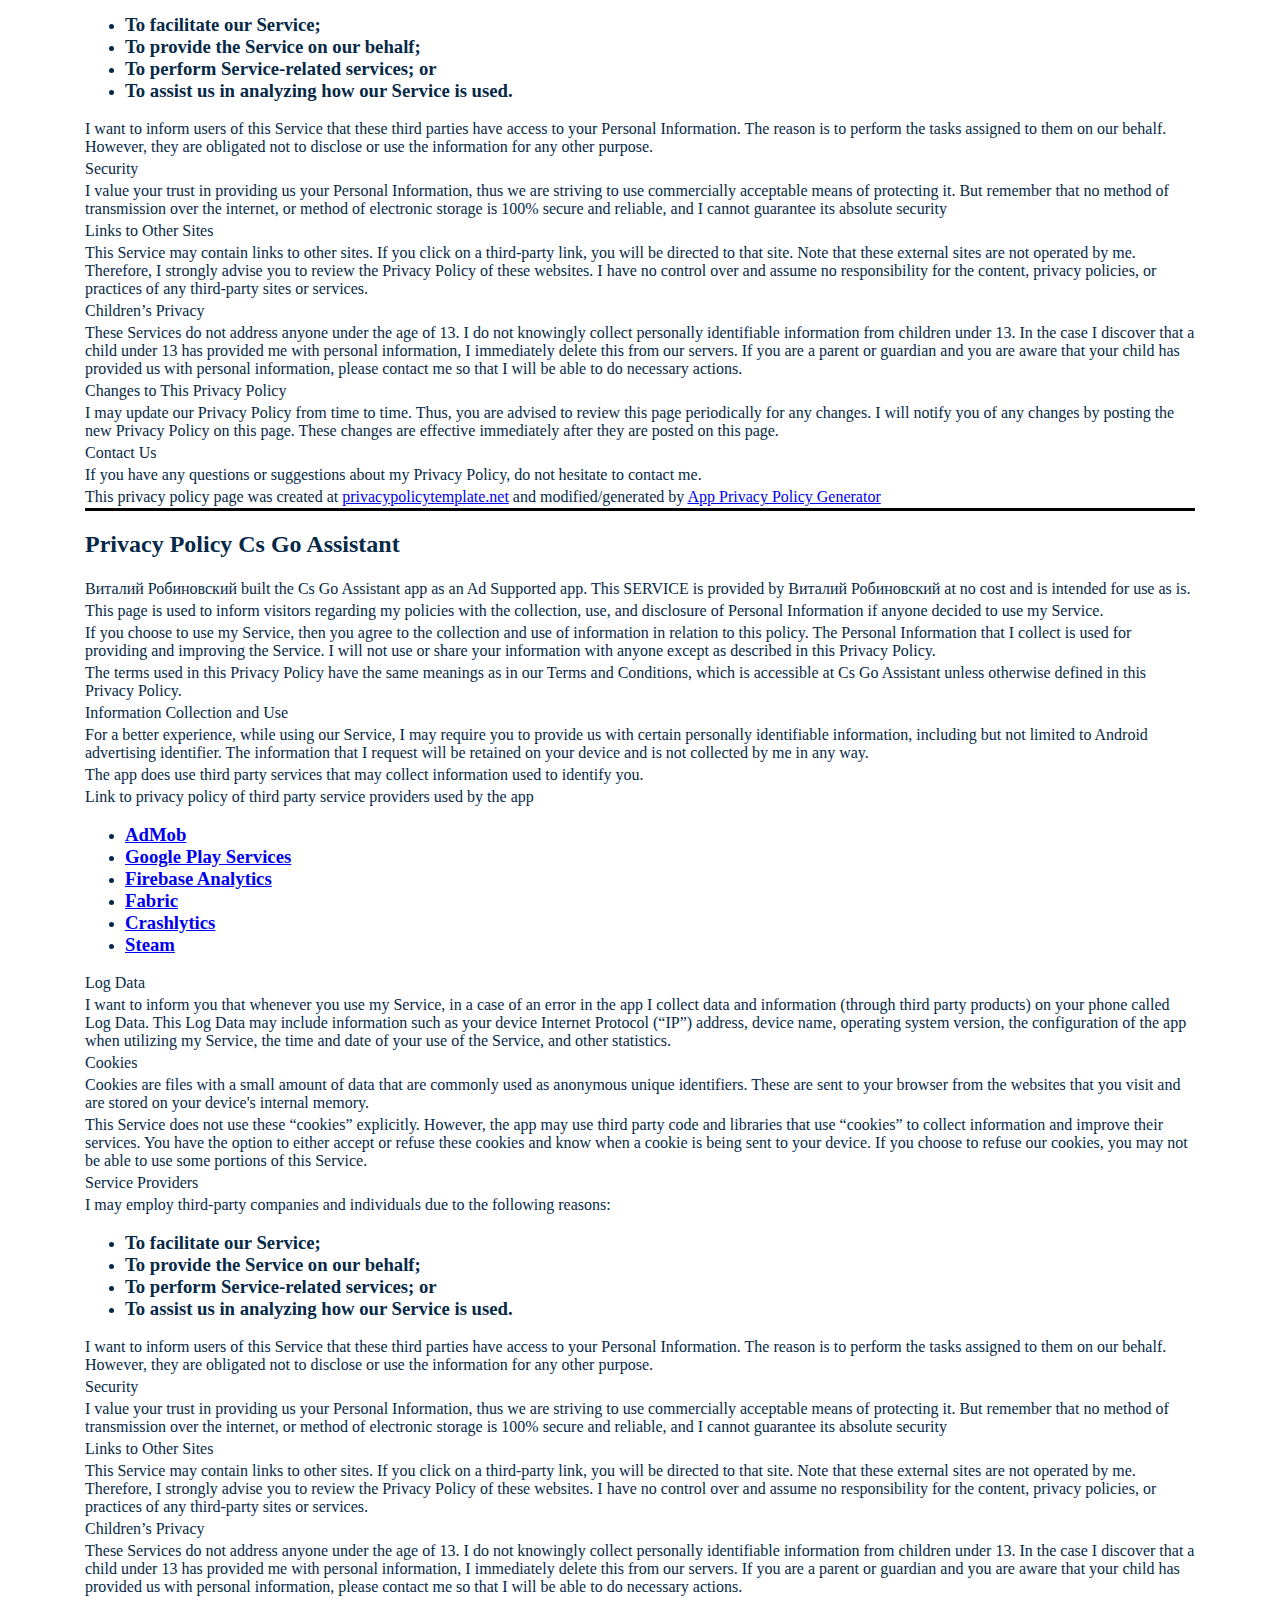
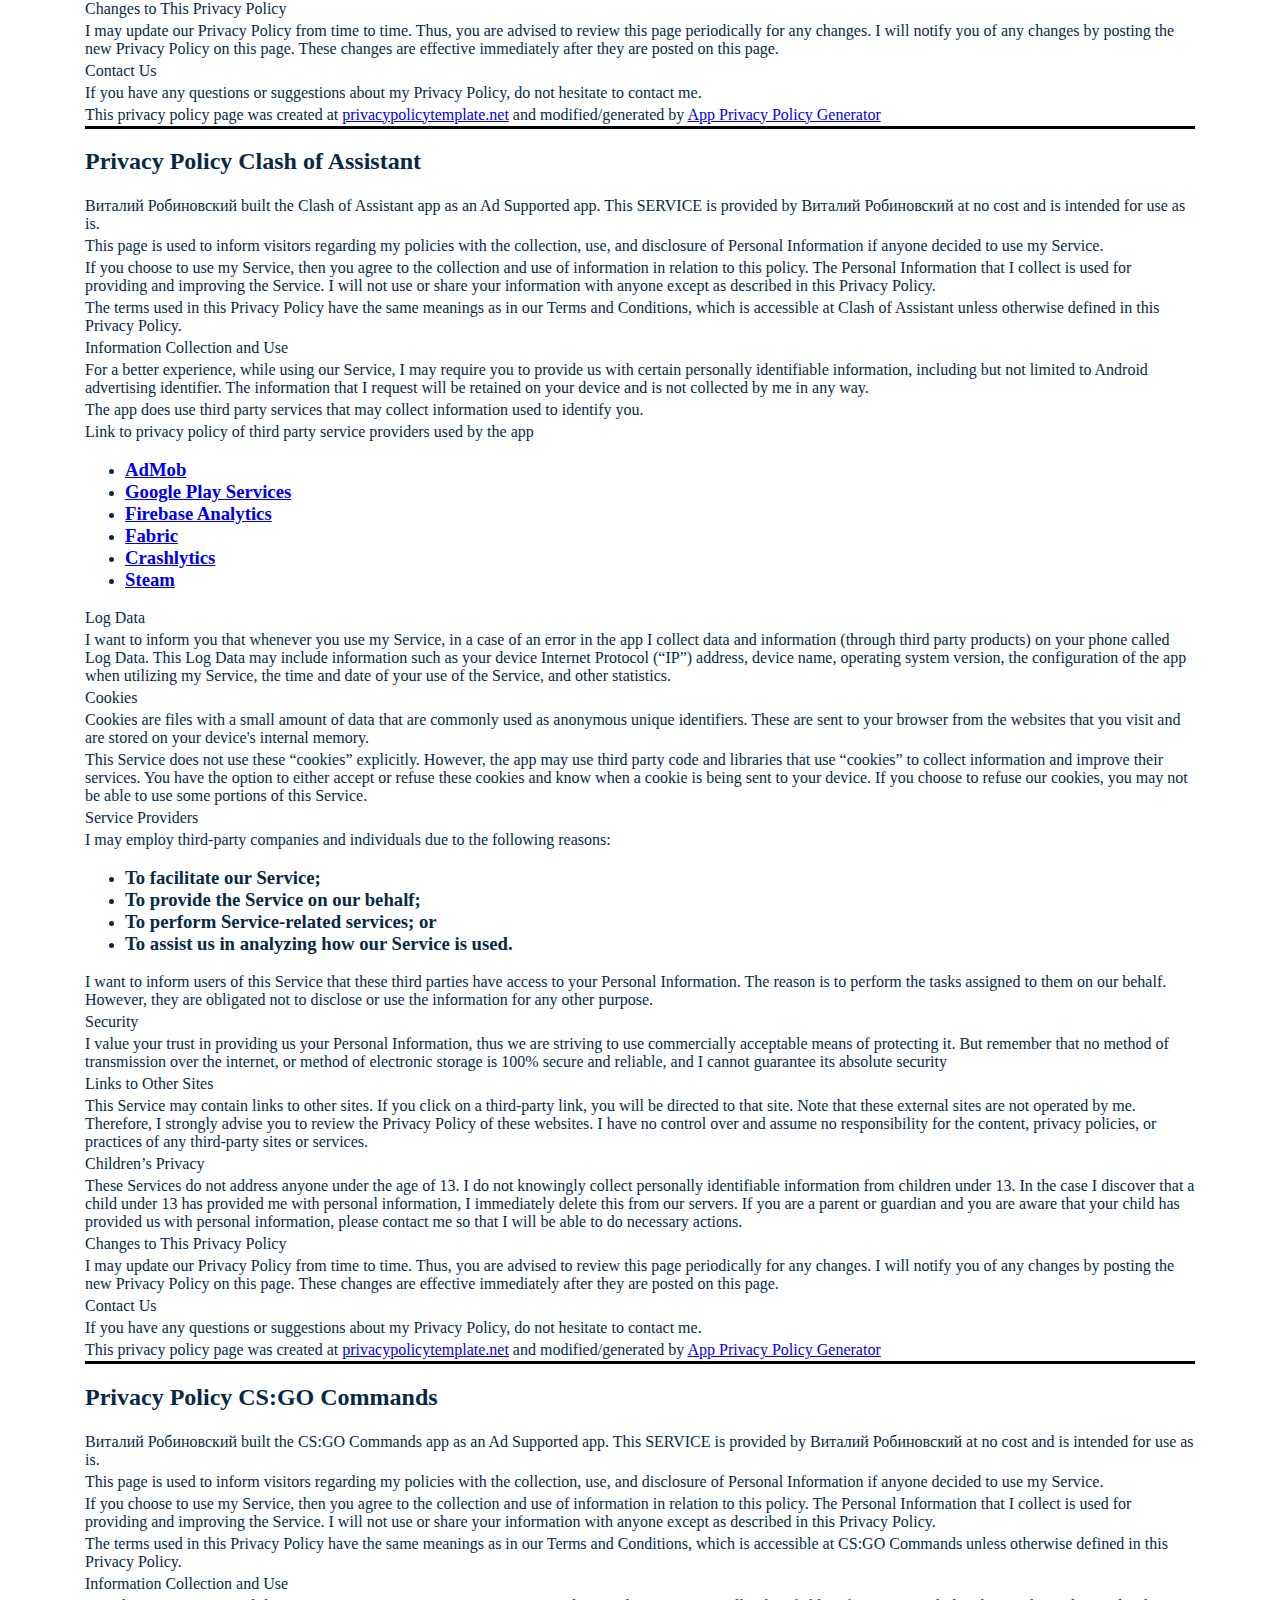
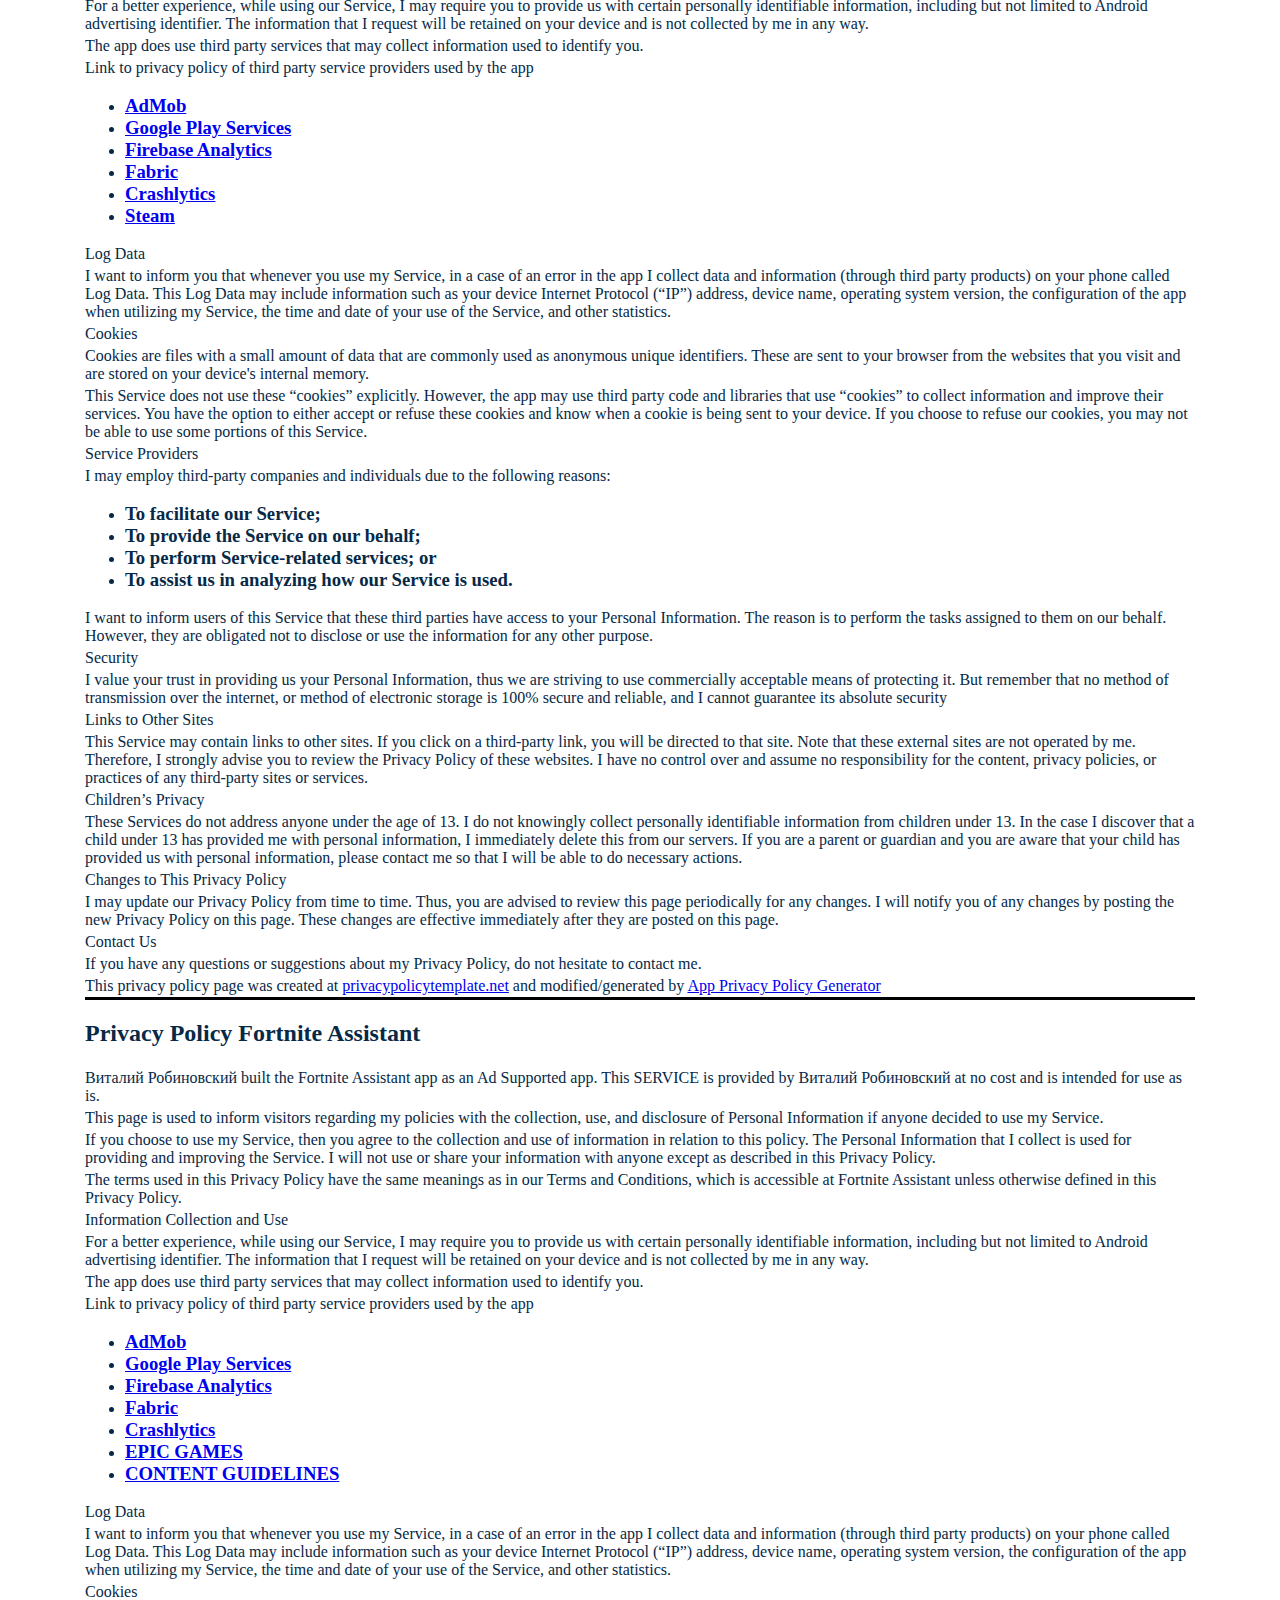
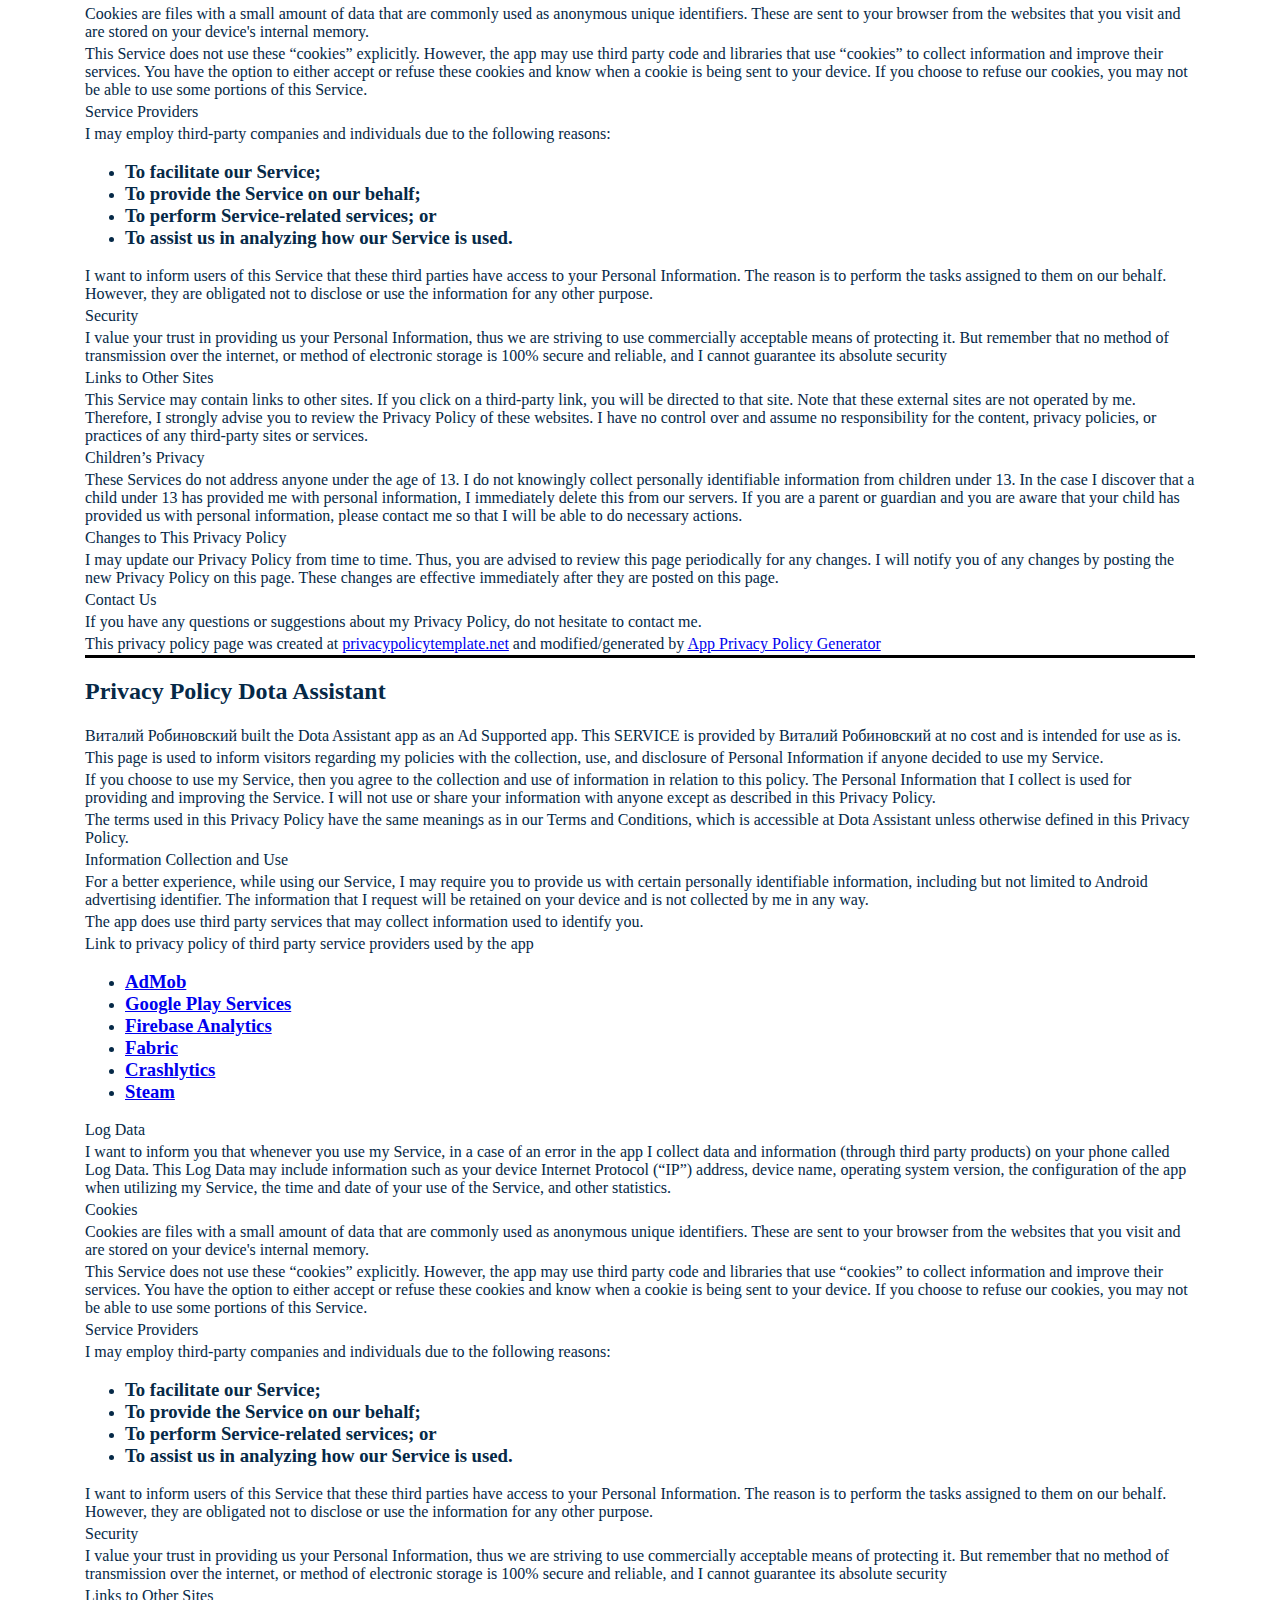
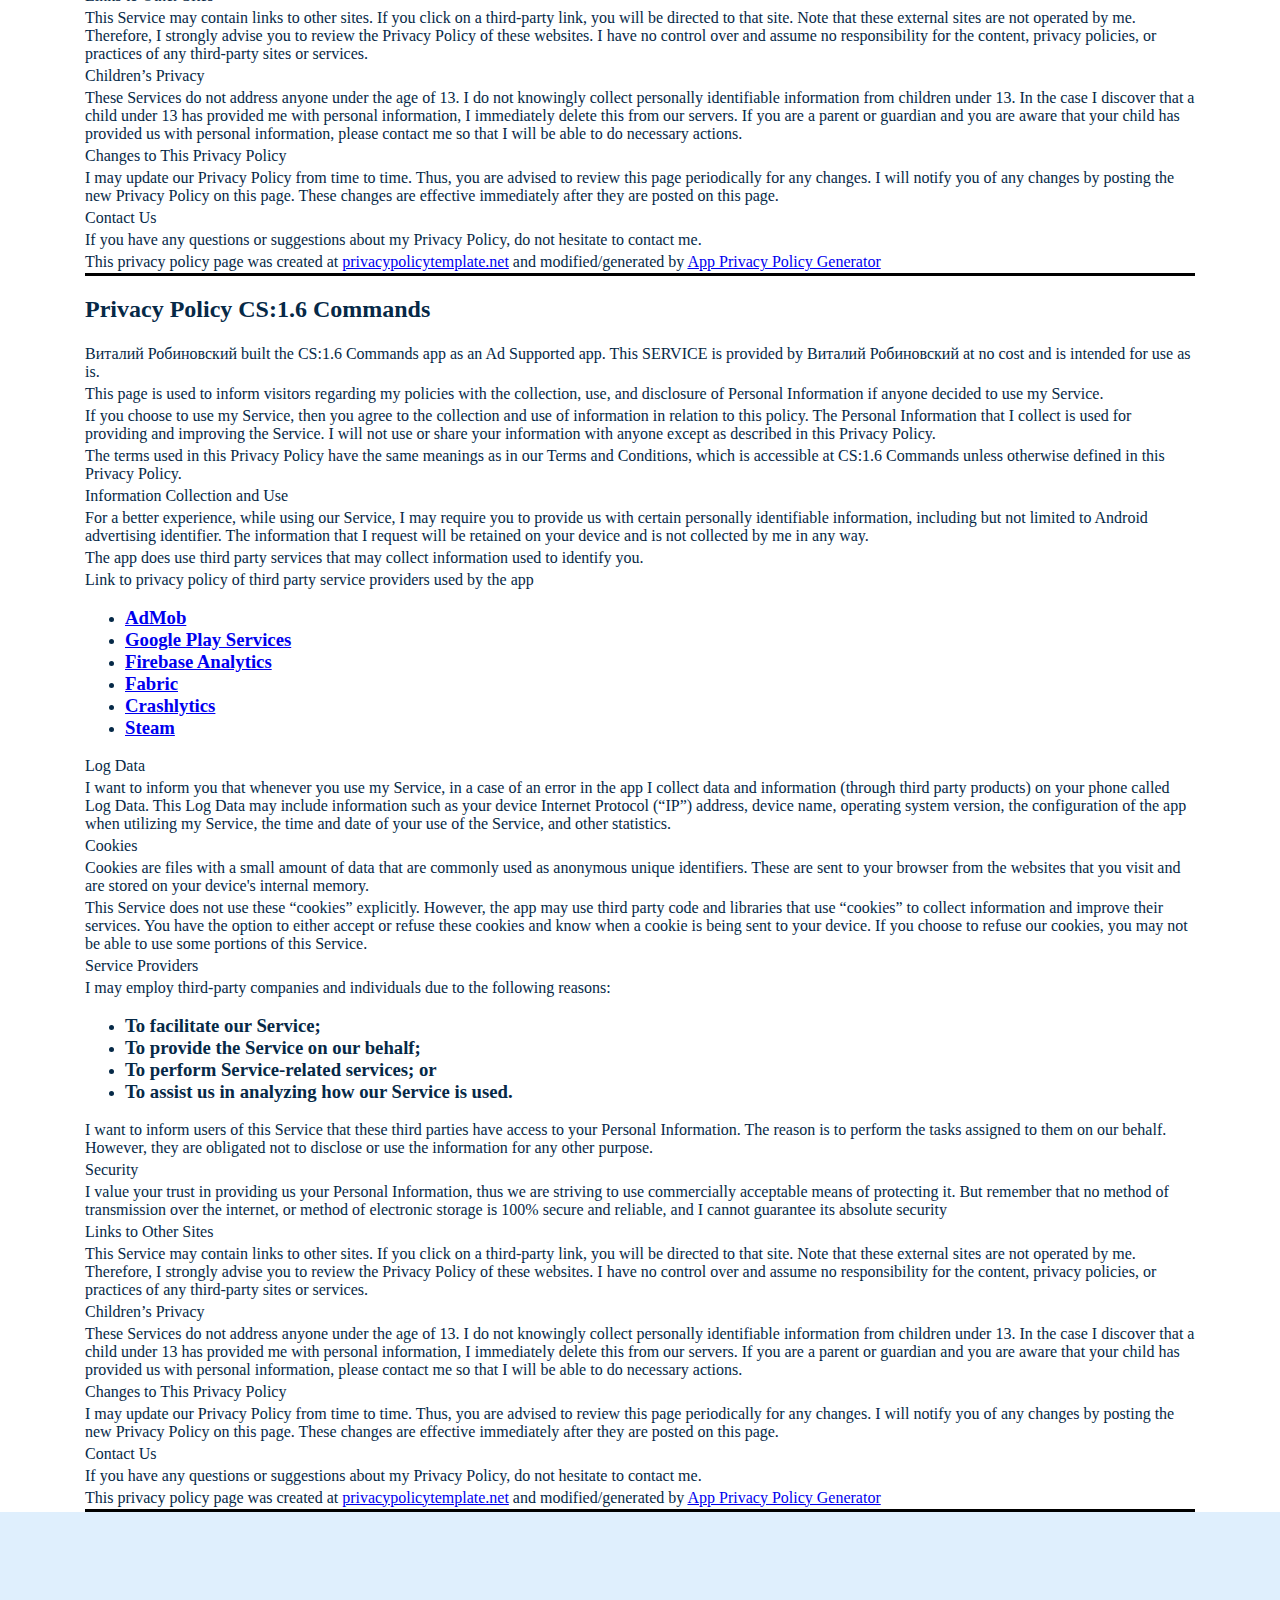
==== commit 79470d0c: "added new privacy policy for old CS" ====
--- a/privat.html
+++ b/privat.html
@@ -1141,6 +1141,104 @@
 <p>If you choose to use my Service, then you agree to the collection and use of information in relation to this policy. The Personal Information that I collect is used for providing and improving the Service. I will not use or share your information with anyone except as described in this Privacy Policy.</p>
 
 <p>The terms used in this Privacy Policy have the same meanings as in our Terms and Conditions, which is accessible at Dota Assistant unless otherwise defined in this Privacy Policy.</p>
+
+<p>Information Collection and Use</p>
+
+<p>For a better experience, while using our Service, I may require you to provide us with certain personally identifiable information, including but not limited to Android advertising identifier. The information that I request will be retained on your device and is not collected by me in any way.</p>
+
+<p>The app does use third party services that may collect information used to identify you.</p>
+
+<p>Link to privacy policy of third party service providers used by the app</p>
+
+<ul>
+	<li>
+	<h3> <a href="https://support.google.com/admob/answer/6128543?hl=en">AdMob</a></h3>
+	</li>
+	<li>
+	<h3> <a href="https://policies.google.com/privacy">Google Play Services</a></h3>
+	</li>
+	<li>
+	<h3> <a href="https://firebase.google.com/policies/analytics">Firebase Analytics</a></h3>
+	</li>
+	<li>
+	<h3> <a href="https://fabric.io/privacy">Fabric</a></h3>
+	</li>
+	<li>
+	<h3> <a href="http://try.crashlytics.com/terms/privacy-policy.pdf">Crashlytics</a></h3>
+	</li>
+	<li>
+	<h3> <a href="https://store.steampowered.com/privacy_agreement/english/">Steam</a></h3>
+	</li>
+</ul>
+
+<p>Log Data</p>
+
+<p>I want to inform you that whenever you use my Service, in a case of an error in the app I collect data and information (through third party products) on your phone called Log Data. This Log Data may include information such as your device Internet Protocol (“IP”) address, device name, operating system version, the configuration of the app when utilizing my Service, the time and date of your use of the Service, and other statistics.</p>
+
+<p>Cookies</p>
+
+<p>Cookies are files with a small amount of data that are commonly used as anonymous unique identifiers. These are sent to your browser from the websites that you visit and are stored on your device's internal memory.</p>
+
+<p>This Service does not use these “cookies” explicitly. However, the app may use third party code and libraries that use “cookies” to collect information and improve their services. You have the option to either accept or refuse these cookies and know when a cookie is being sent to your device. If you choose to refuse our cookies, you may not be able to use some portions of this Service.</p>
+
+<p>Service Providers</p>
+
+<p>I may employ third-party companies and individuals due to the following reasons:</p>
+
+<ul>
+	<li>
+	<h3>To facilitate our Service;</h3>
+	</li>
+	<li>
+	<h3>To provide the Service on our behalf;</h3>
+	</li>
+	<li>
+	<h3>To perform Service-related services; or</h3>
+	</li>
+	<li>
+	<h3>To assist us in analyzing how our Service is used.</h3>
+	</li>
+</ul>
+
+<p>I want to inform users of this Service that these third parties have access to your Personal Information. The reason is to perform the tasks assigned to them on our behalf. However, they are obligated not to disclose or use the information for any other purpose.</p>
+
+<p>Security</p>
+
+<p>I value your trust in providing us your Personal Information, thus we are striving to use commercially acceptable means of protecting it. But remember that no method of transmission over the internet, or method of electronic storage is 100% secure and reliable, and I cannot guarantee its absolute security</p>
+
+<p>Links to Other Sites</p>
+
+<p>This Service may contain links to other sites. If you click on a third-party link, you will be directed to that site. Note that these external sites are not operated by me. Therefore, I strongly advise you to review the Privacy Policy of these websites. I have no control over and assume no responsibility for the content, privacy policies, or practices of any third-party sites or services.</p>
+
+<p>Children’s Privacy</p>
+
+<p>These Services do not address anyone under the age of 13. I do not knowingly collect personally identifiable information from children under 13. In the case I discover that a child under 13 has provided me with personal information, I immediately delete this from our servers. If you are a parent or guardian and you are aware that your child has provided us with personal information, please contact me so that I will be able to do necessary actions.</p>
+
+<p>Changes to This Privacy Policy</p>
+
+<p>I may update our Privacy Policy from time to time. Thus, you are advised to review this page periodically for any changes. I will notify you of any changes by posting the new Privacy Policy on this page. These changes are effective immediately after they are posted on this page.</p>
+
+<p>Contact Us</p>
+
+<p>If you have any questions or suggestions about my Privacy Policy, do not hesitate to contact me.</p>
+
+
+<p>This privacy policy page was created at <a href="privacypolicytemplate.net">privacypolicytemplate.net</a>  and modified/generated by <a href="https://app-privacy-policy-generator.firebaseapp.com/">App Privacy Policy Generator</a> </p>
+       </div>
+    </div>
+	
+<div class="container">
+        <div class="privacy">
+    
+
+<h2> <a id="oldcs"></a> Privacy Policy CS:1.6 Commands</h2>
+<p>Виталий Робиновский built the CS:1.6 Commands app as an Ad Supported app. This SERVICE is provided by Виталий Робиновский at no cost and is intended for use as is.</p>
+
+<p>This page is used to inform visitors regarding my policies with the collection, use, and disclosure of Personal Information if anyone decided to use my Service.</p>
+
+<p>If you choose to use my Service, then you agree to the collection and use of information in relation to this policy. The Personal Information that I collect is used for providing and improving the Service. I will not use or share your information with anyone except as described in this Privacy Policy.</p>
+
+<p>The terms used in this Privacy Policy have the same meanings as in our Terms and Conditions, which is accessible at CS:1.6 Commands unless otherwise defined in this Privacy Policy.</p>
 
 <p>Information Collection and Use</p>
 
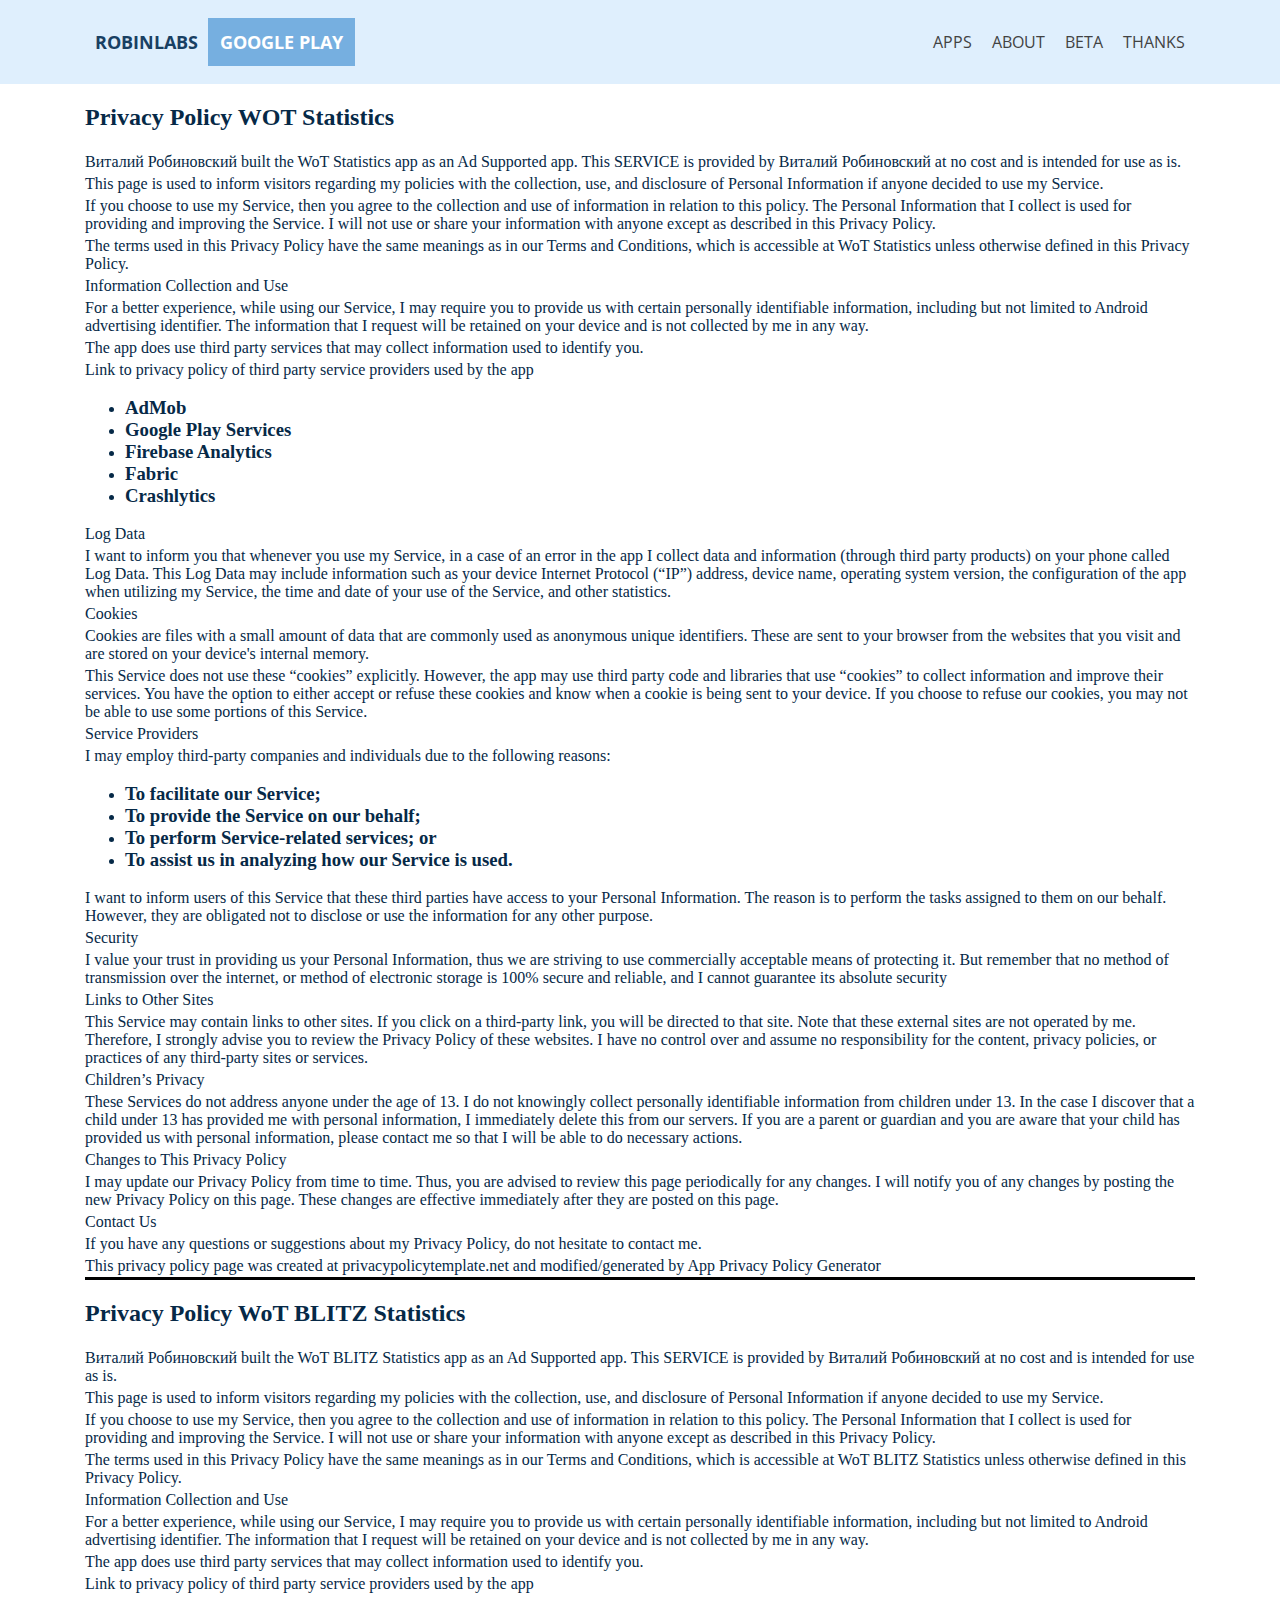
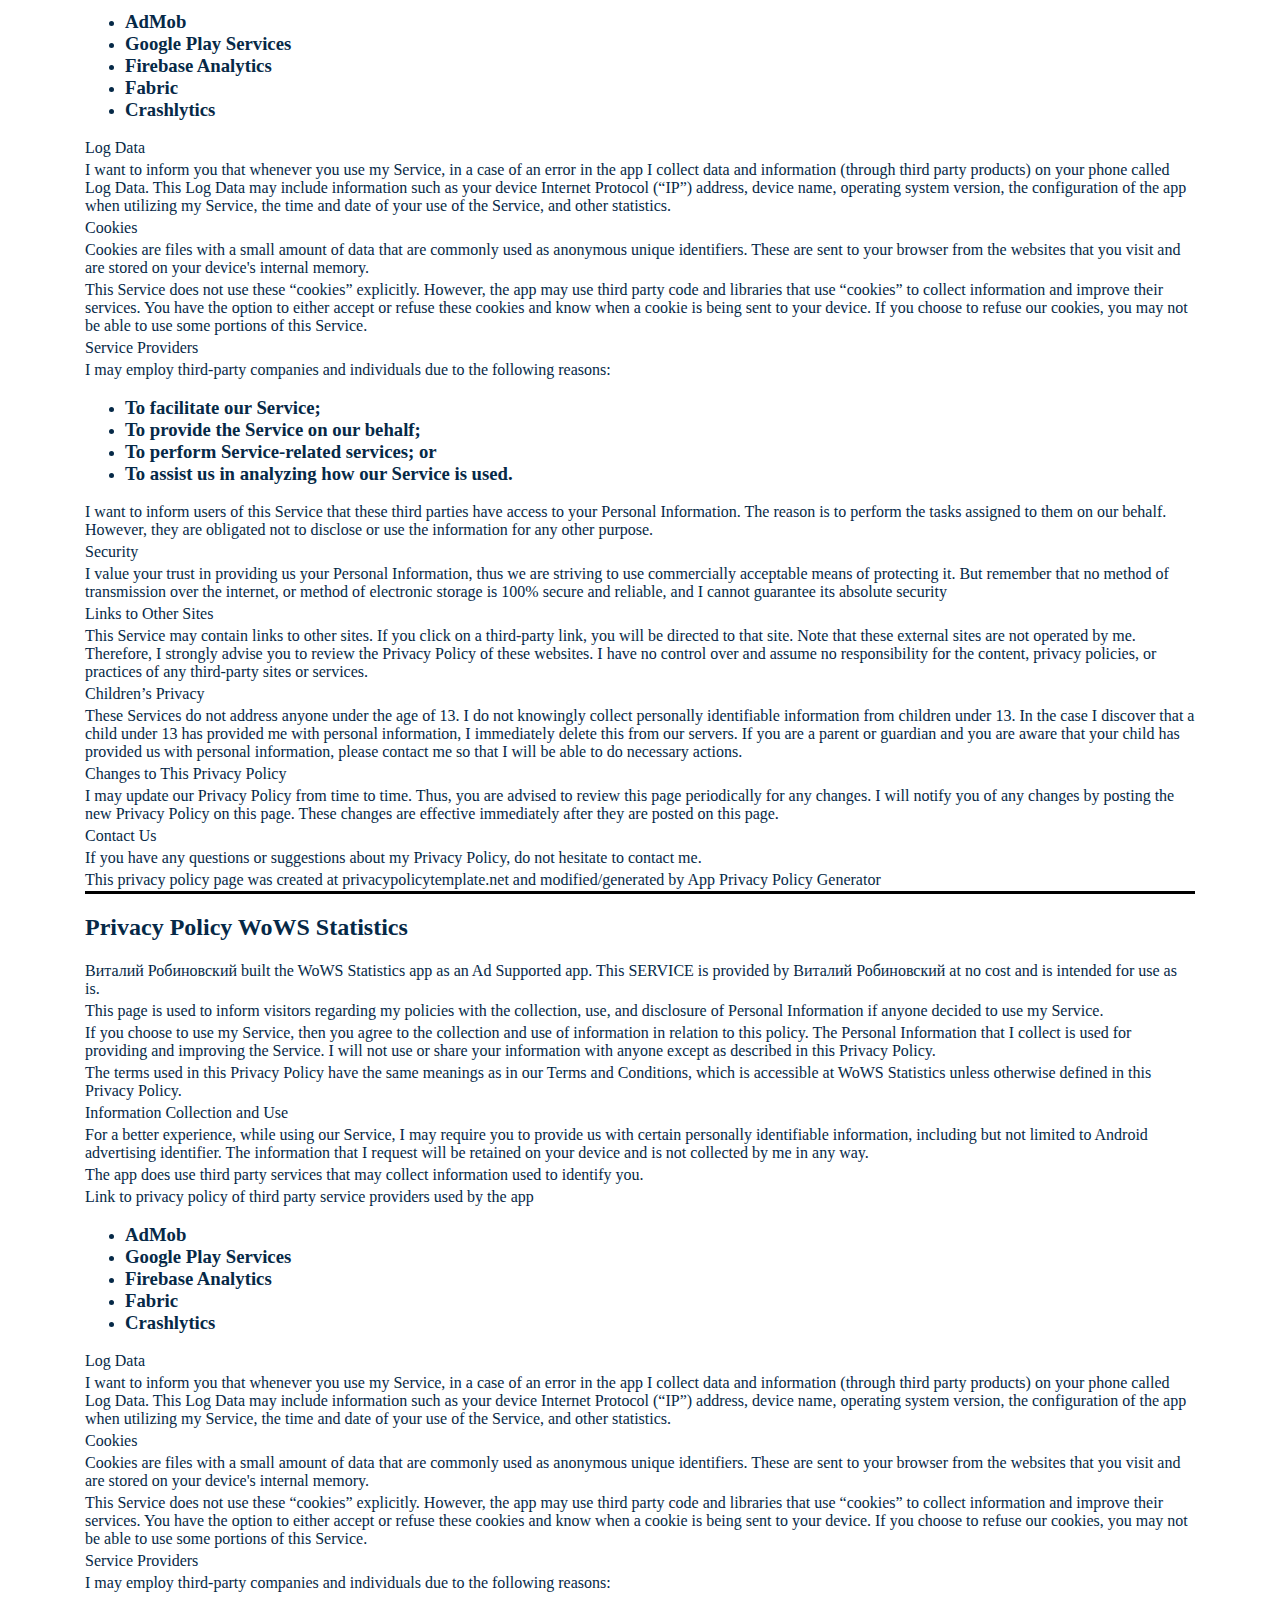
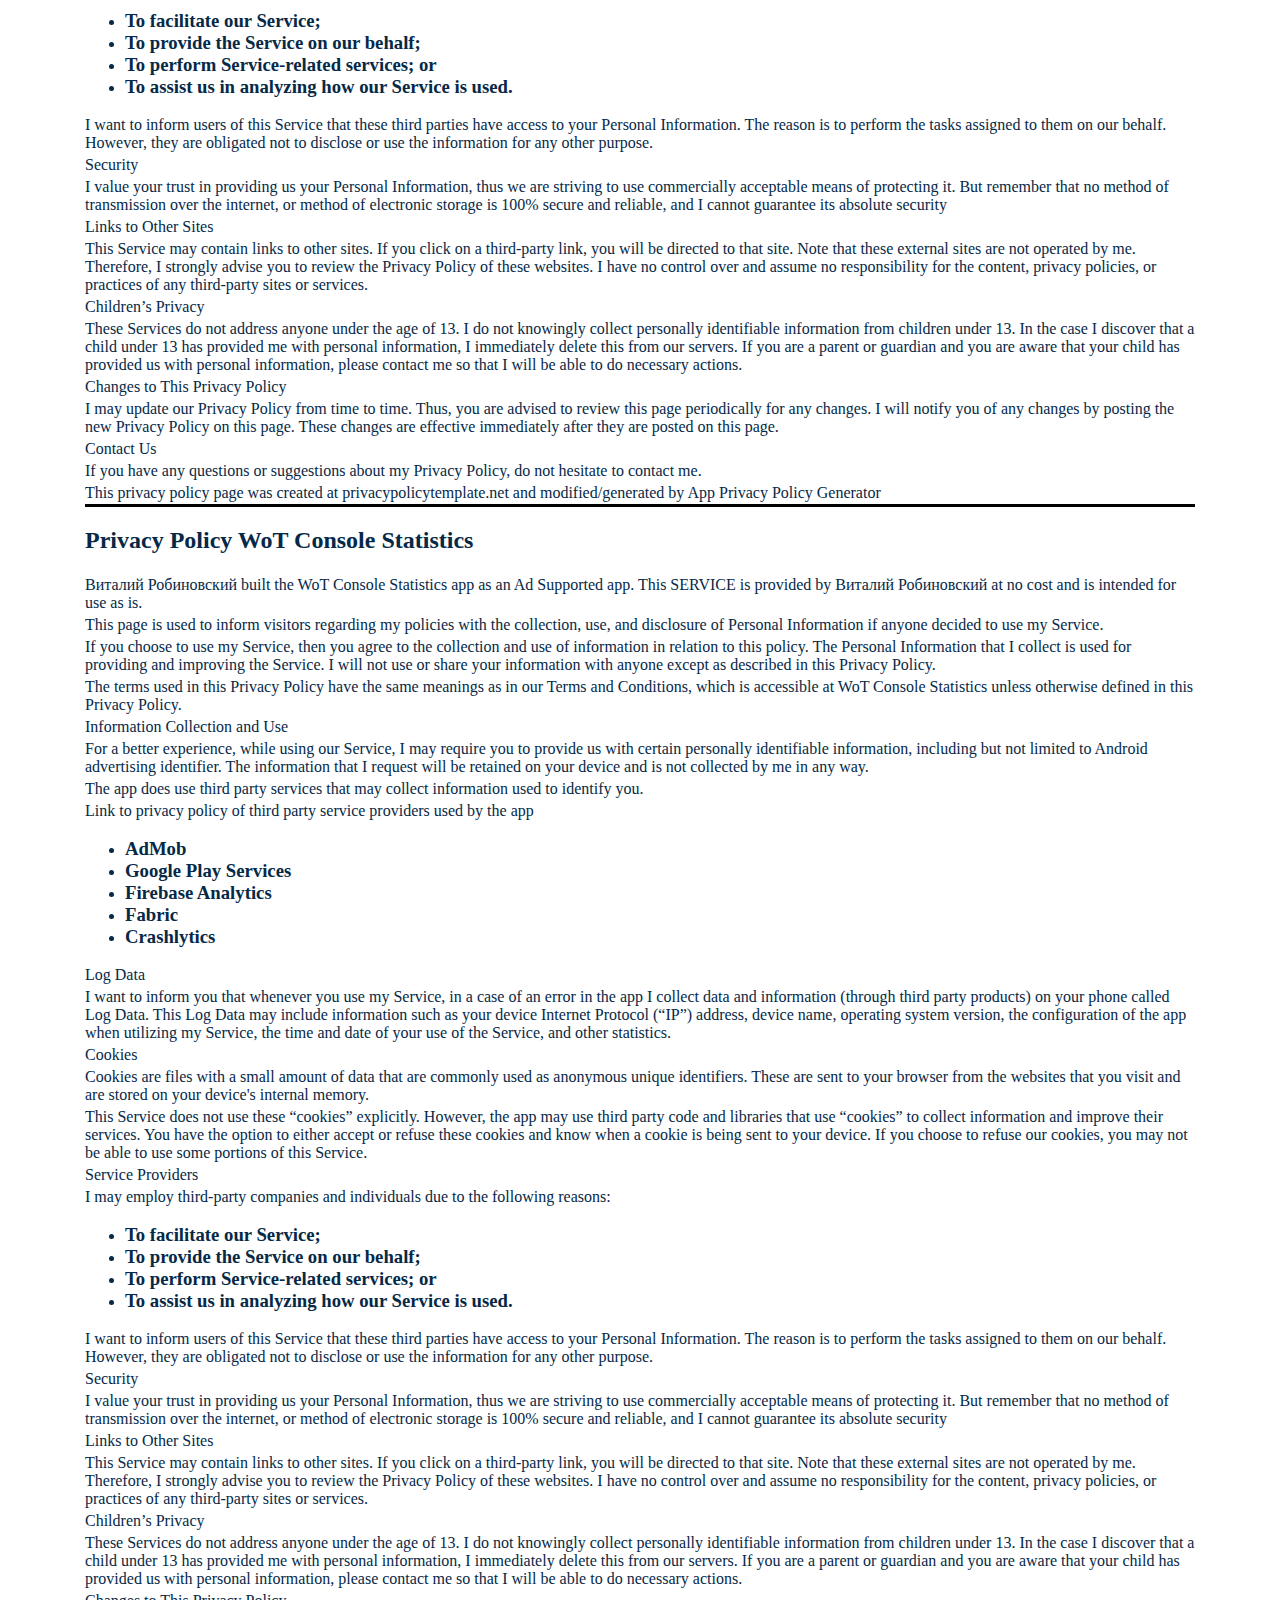
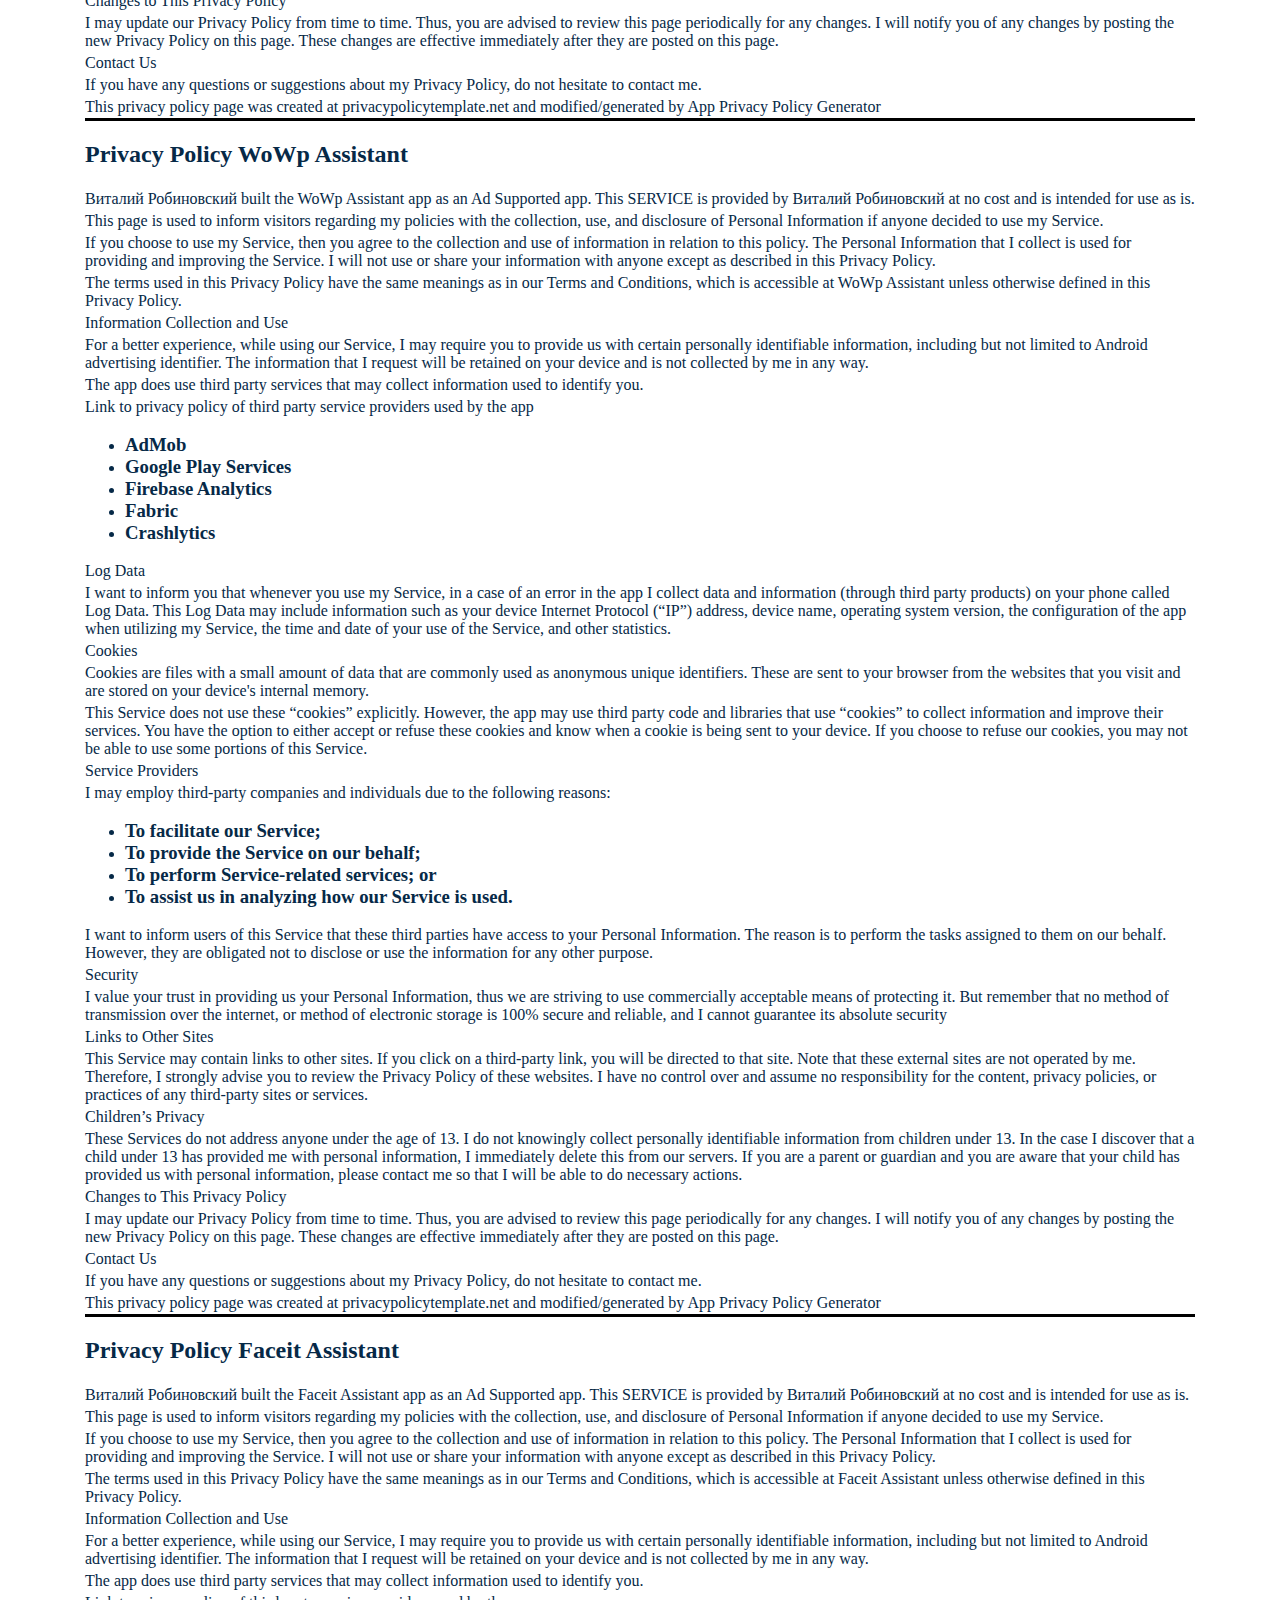
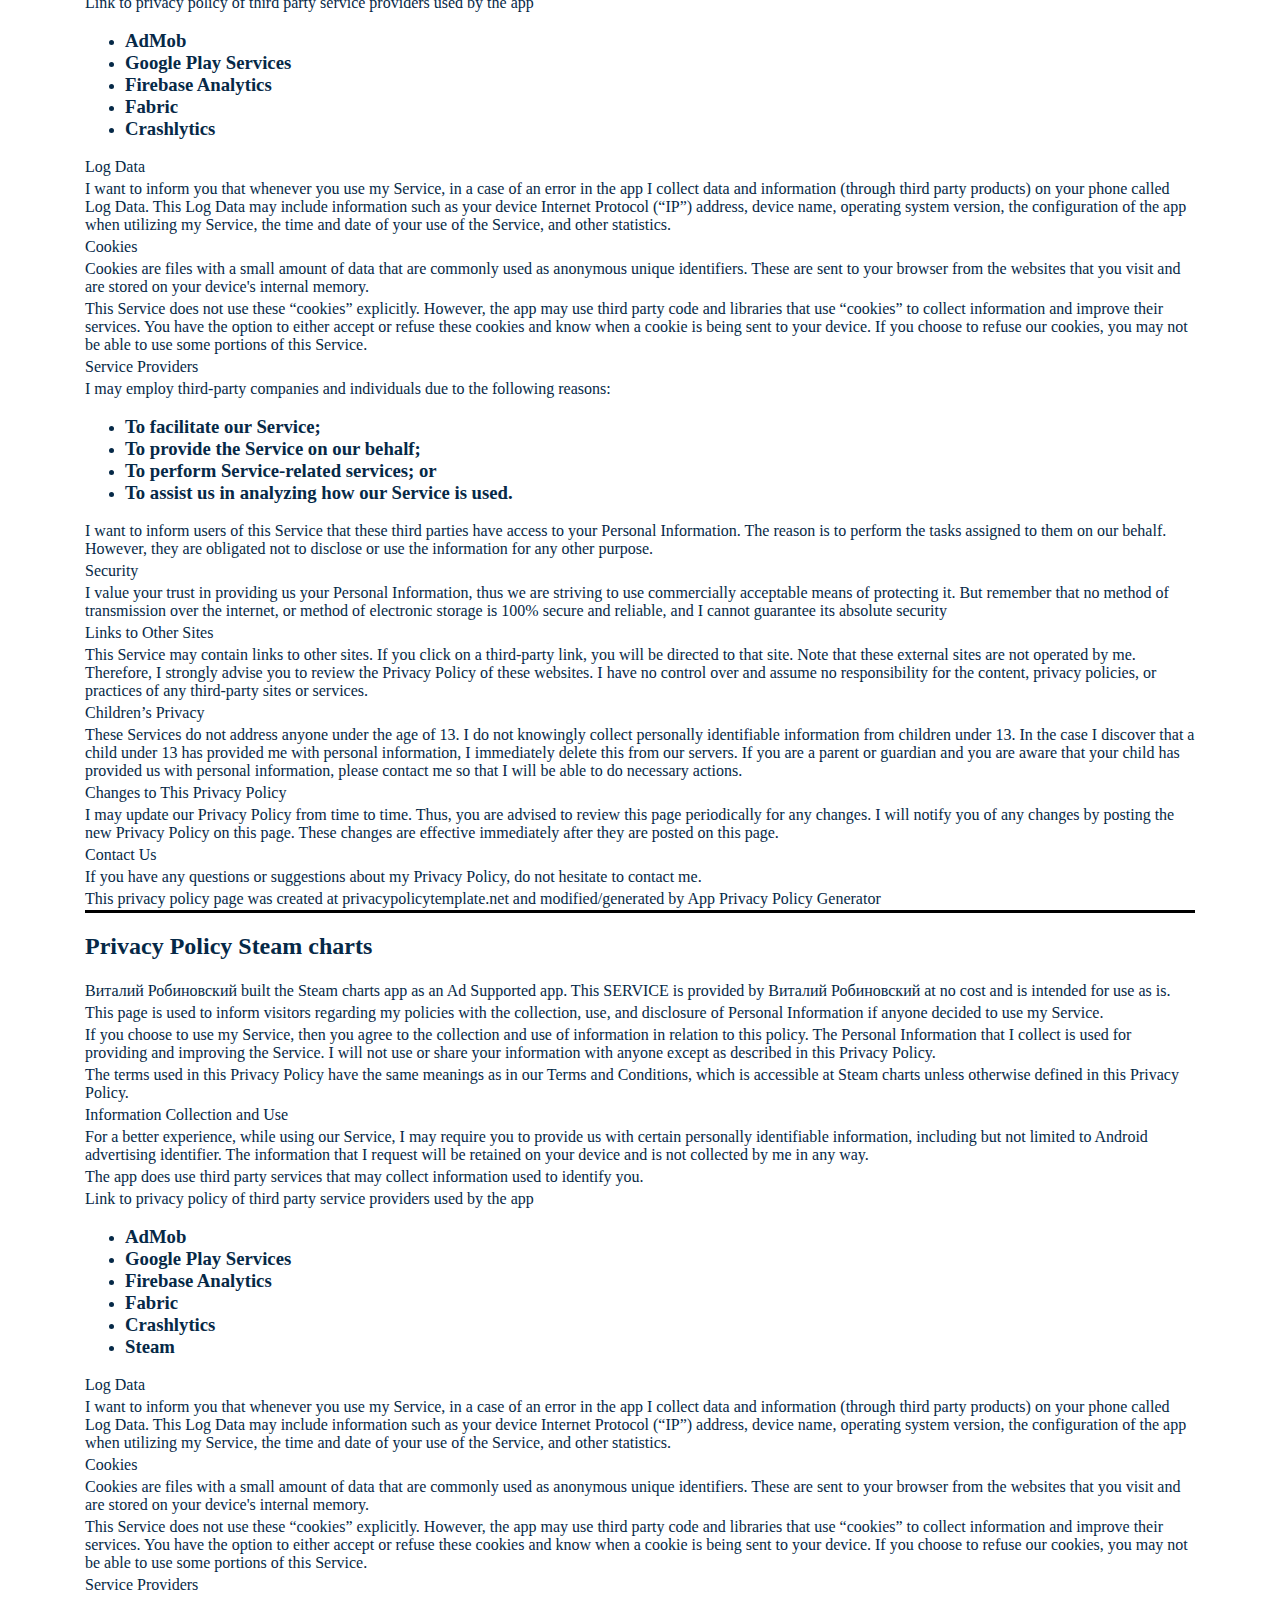
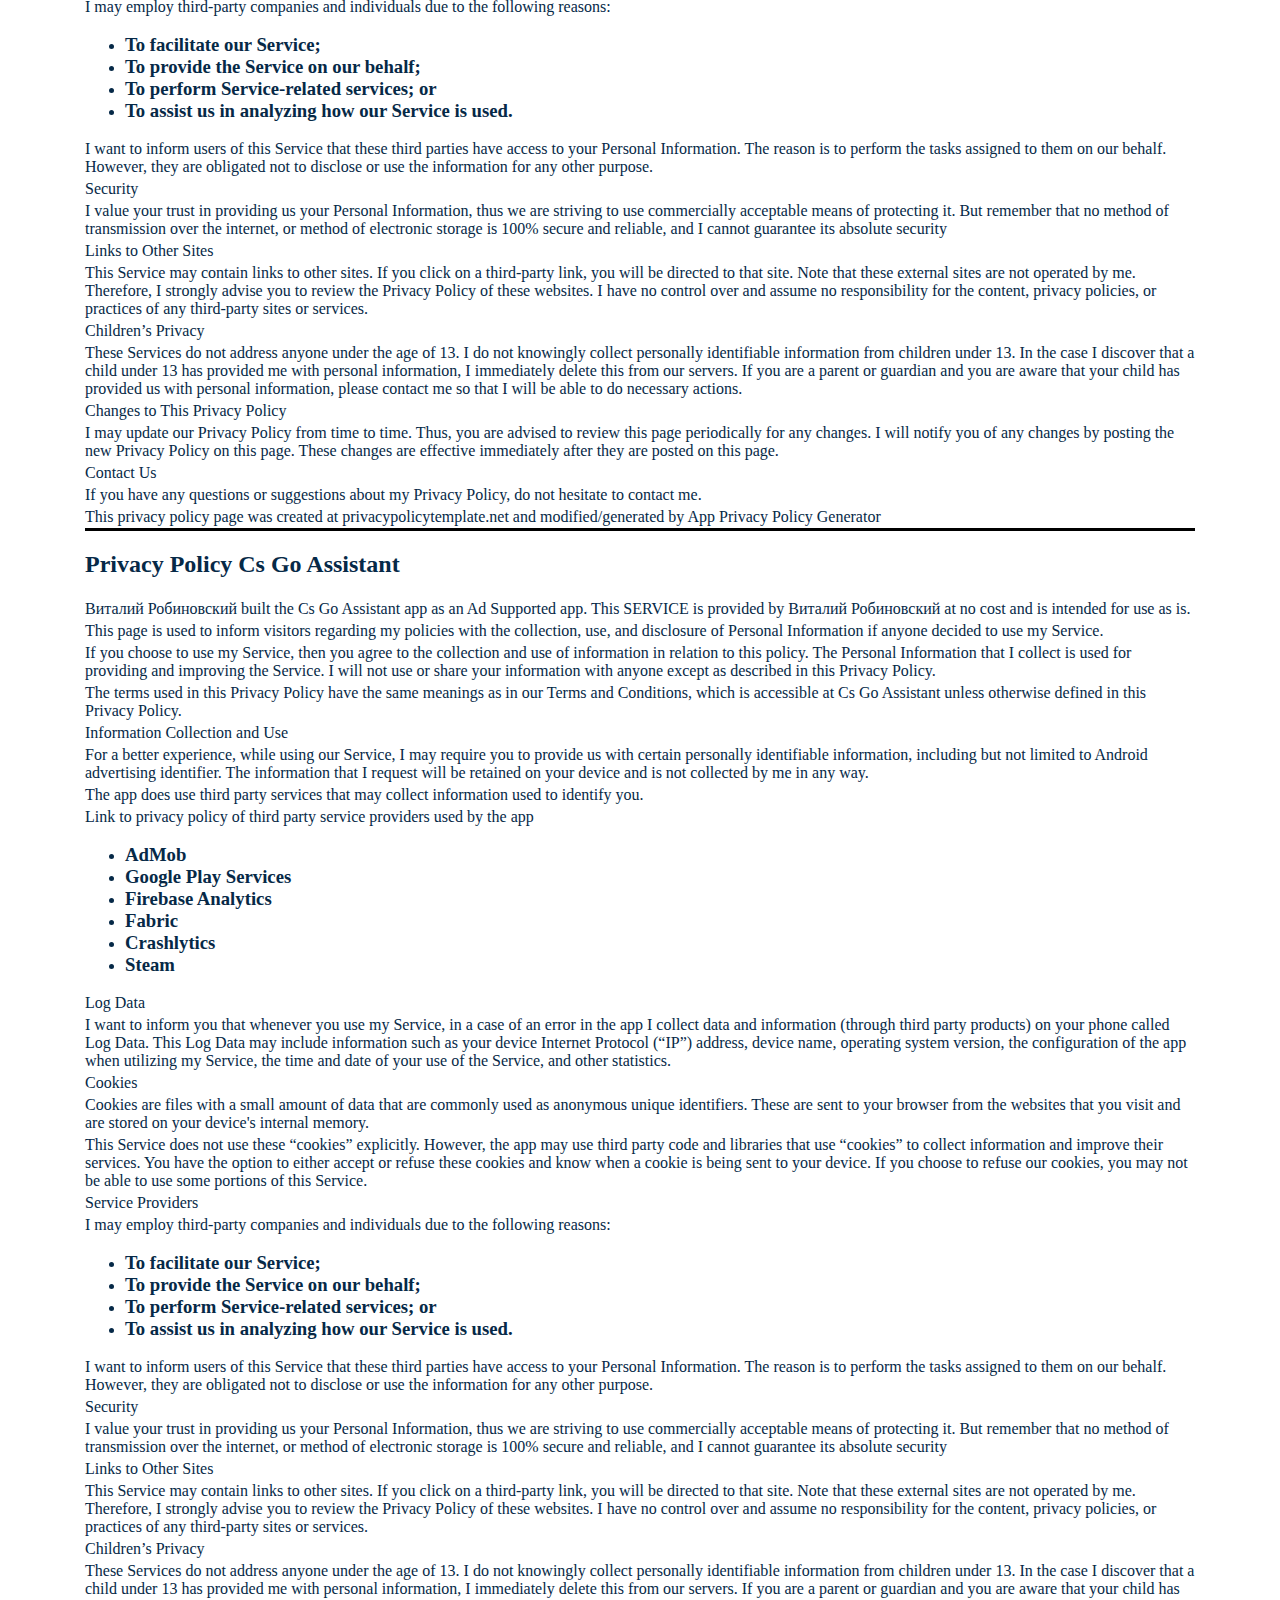
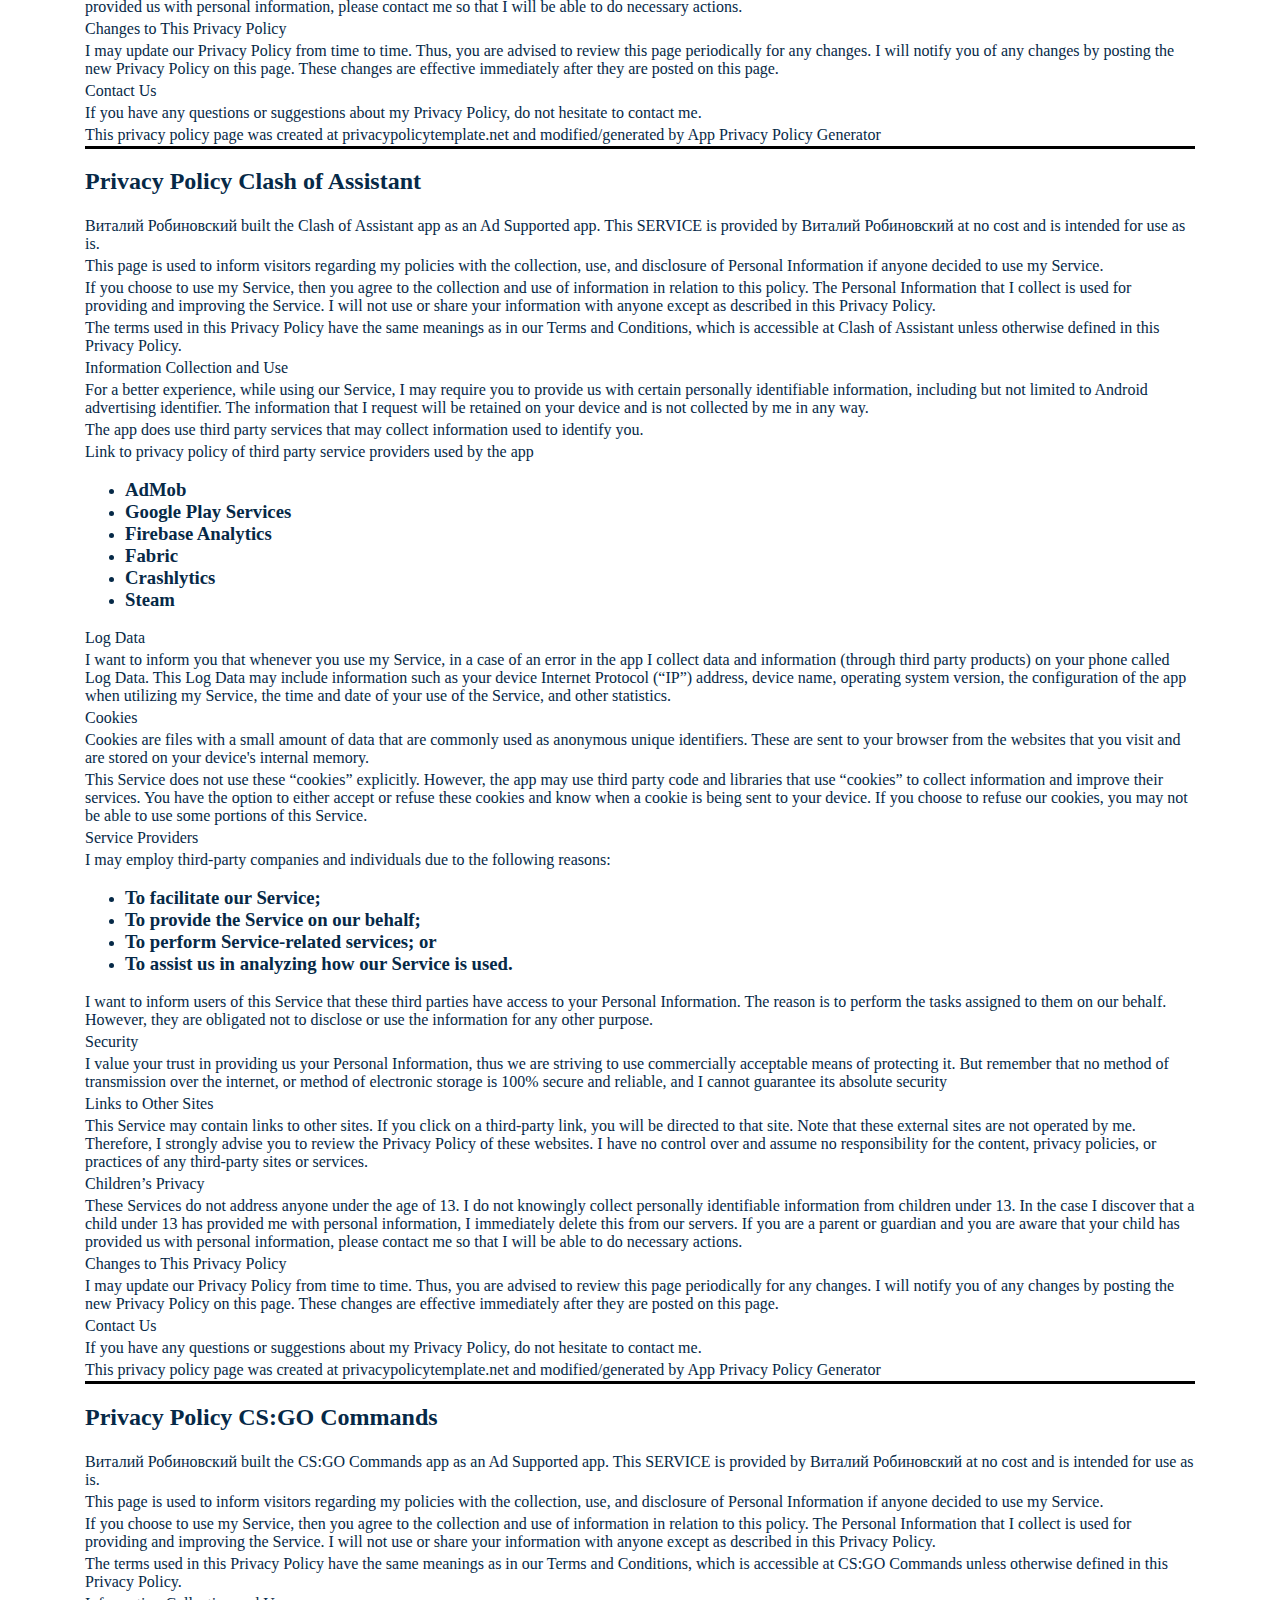
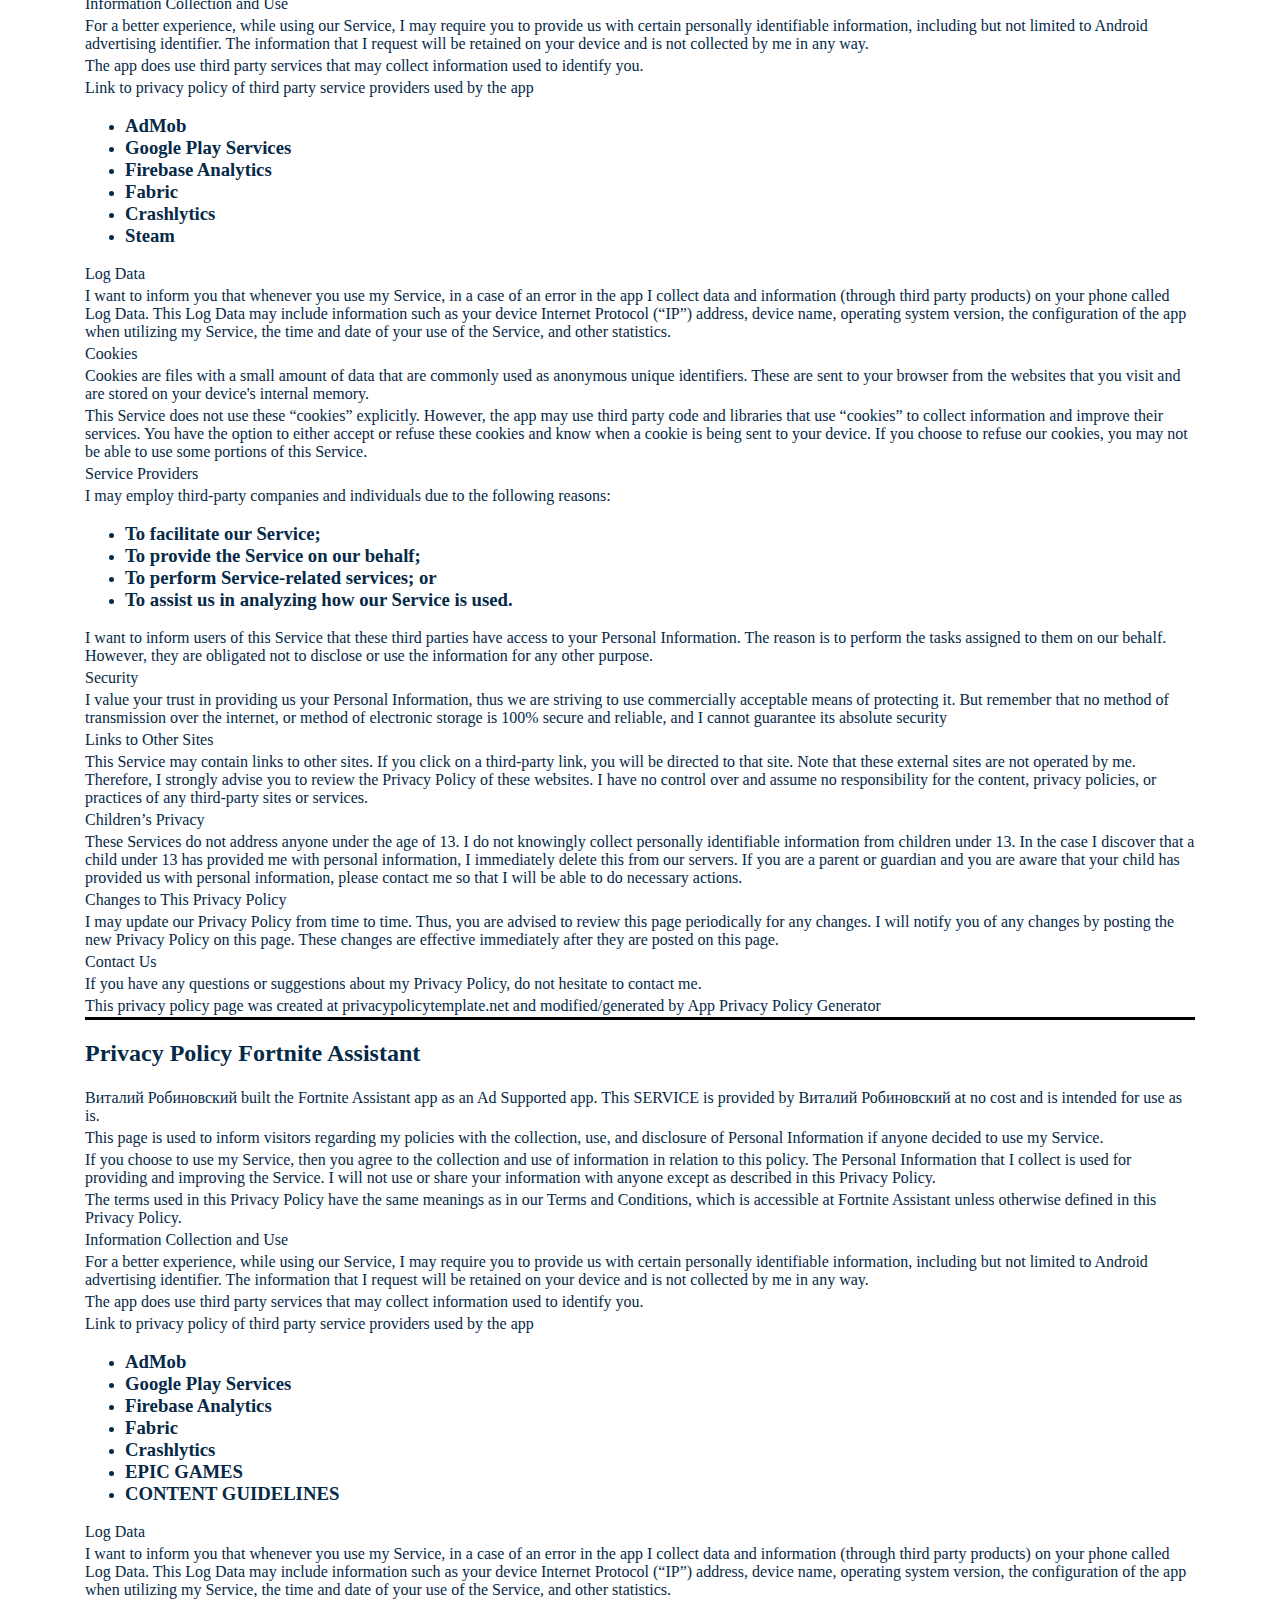
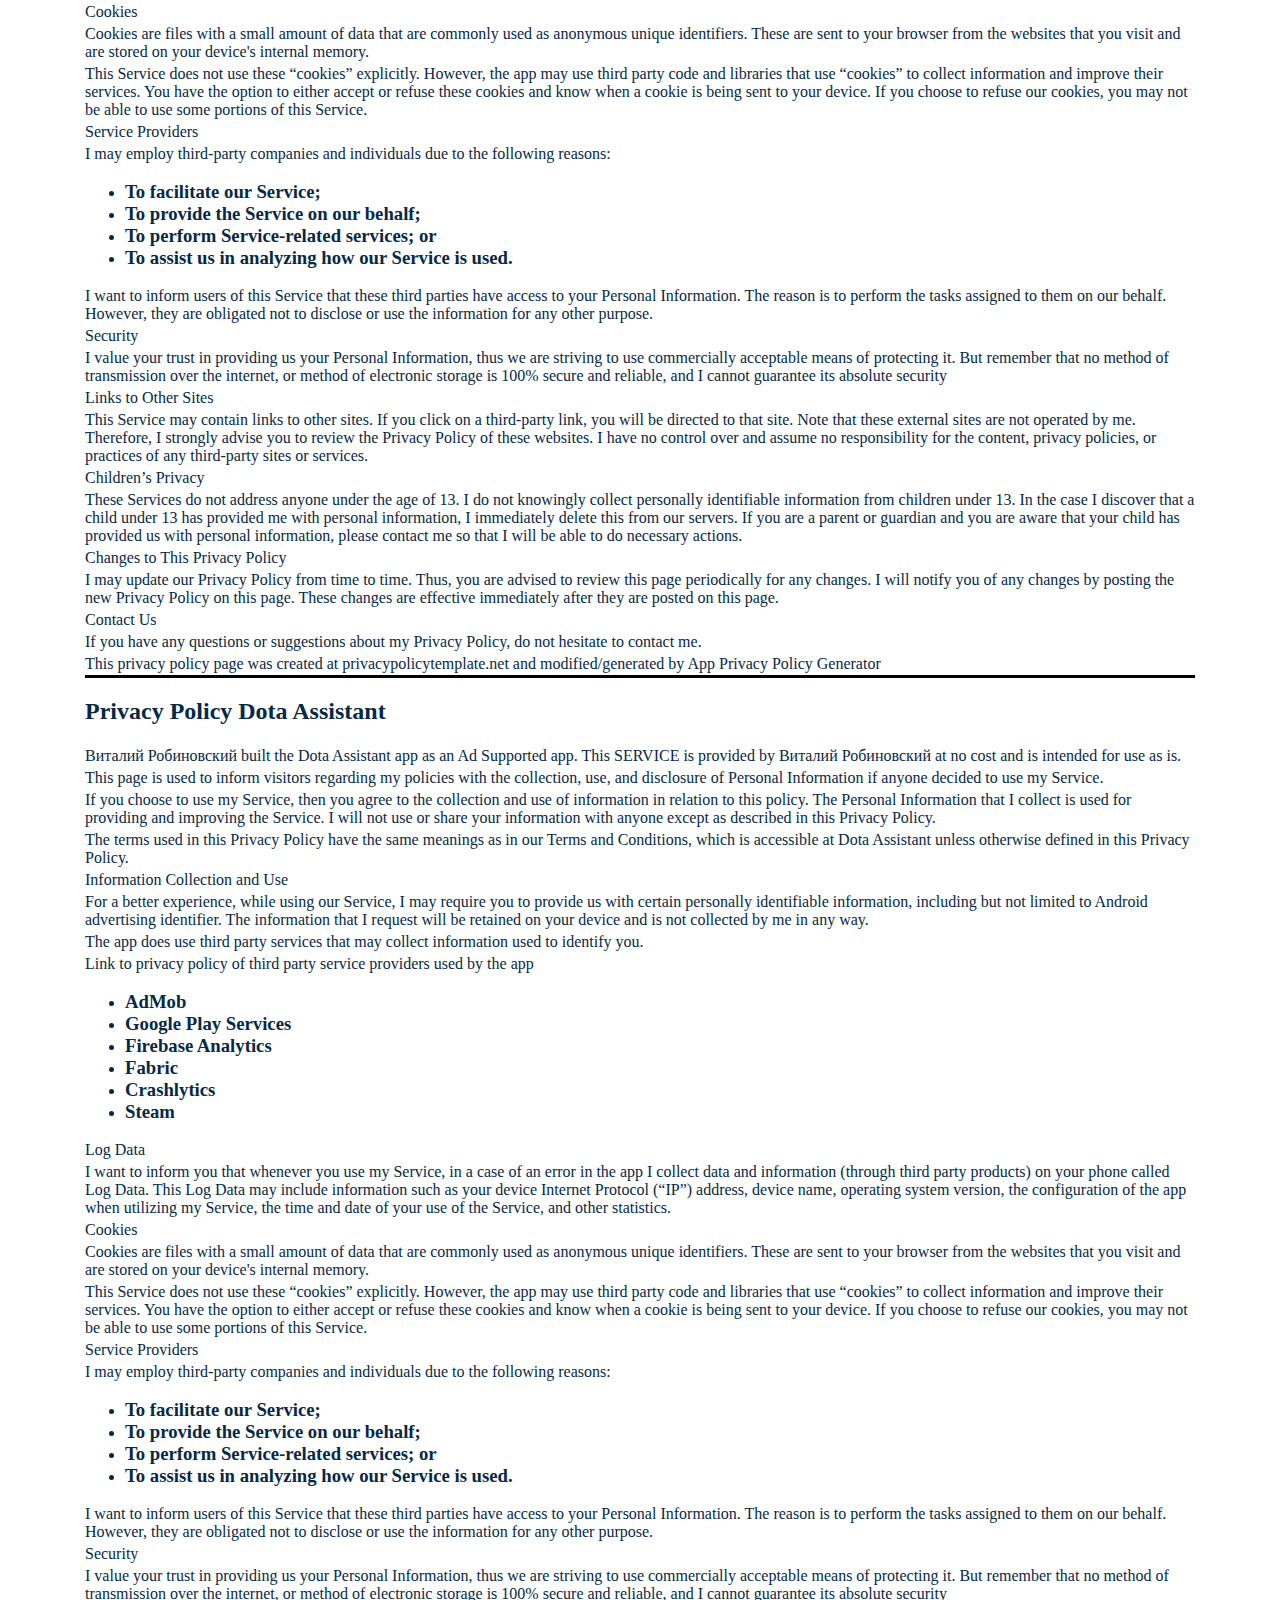
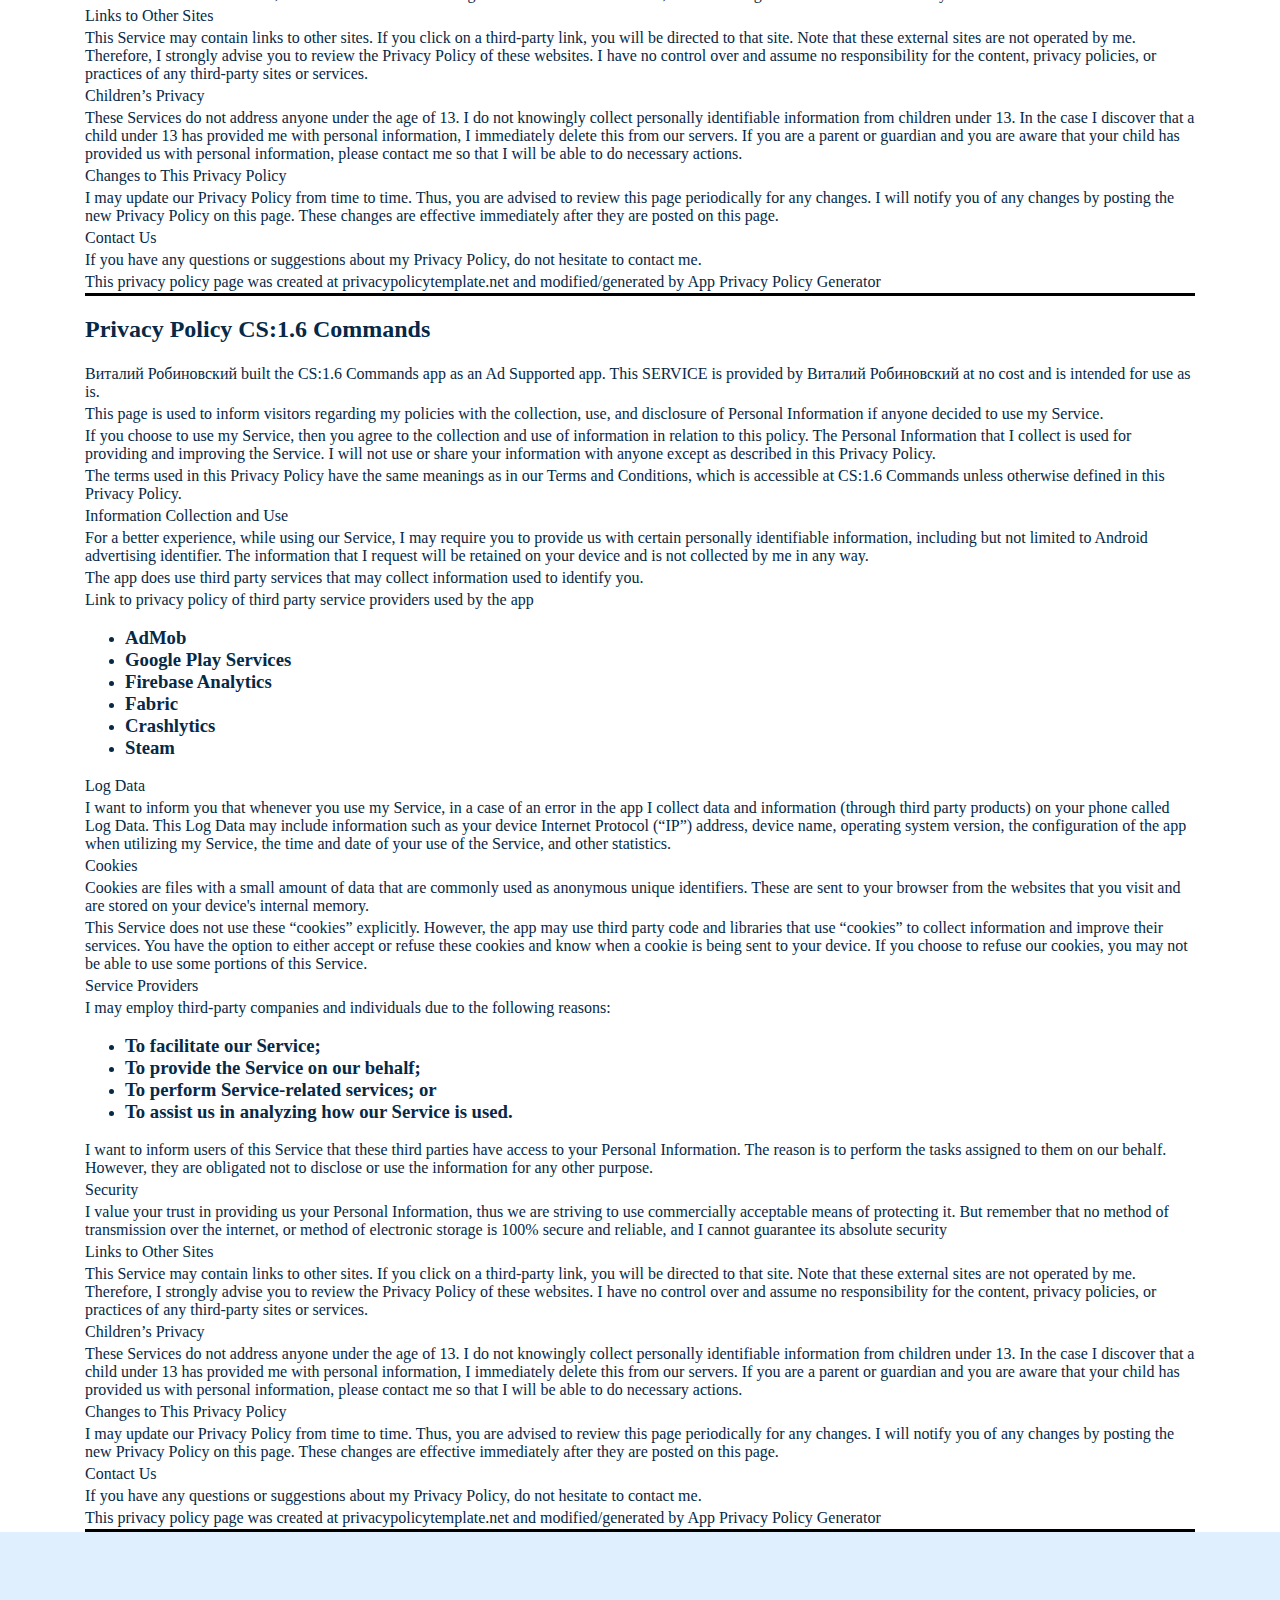
==== commit 3074d915: "fixed navbar" ====
--- a/privat.html
+++ b/privat.html
@@ -13,6 +13,7 @@
     <link rel="apple-touch-icon" sizes="114x114" href="ic_robinlabs_114.png">
 
     <link href="css/bootstrap-grid.min.css" rel="stylesheet">
+    <link rel="stylesheet" href="css/hamburgers.min.css">
     <link href="css/style.css" rel="stylesheet">
     <link href="css/media.css" rel="stylesheet">
 
@@ -37,7 +38,7 @@
 </head>
 <body>
 
-    <div class="navbar">
+    <!-- <div class="navbar">
     <div class="container">
         <div class="menu">
             <div class="row">
@@ -62,6 +63,28 @@
             </div>
         </div>
     </div>
+</div> -->
+
+<div class="navbar">
+	<div class="container navbar__container">
+		<div class="logo">
+			<a href="index.html">robinlabs</a>
+			<p class="buttons" title="Перейти в Google Play"><a
+					href="https://play.google.com/store/apps/developer?id=%D0%92%D0%B8%D1%82%D0%B0%D0%BB%D0%B8%D0%B9+%D0%A0%D0%BE%D0%B1%D0%B8%D0%BD%D0%BE%D0%B2%D1%81%D0%BA%D0%B8%D0%B9"><i
+						class="fab fa-google-play"></i> google play</a></p>
+		</div>
+		<button class="hamburger hamburger--slider" type="button">
+			<span class="hamburger-box">
+			  <span class="hamburger-inner"></span>
+			</span>
+		  </button>
+		<ul class="navbar__list" id="menu">
+			<li class="navbar__item"><a href="index.html#apps">Apps</a></li>
+			<li class="navbar__item"><a href="index.html#reviews">About</a></li>
+			<li class="navbar__item"><a href="index.html#betatest">Beta</a></li>
+			<li class="navbar__item"><a href="index.html#thank">Thanks</a></li>
+		</ul>
+	</div>
 </div>
 
 <div class="container">
@@ -1379,4 +1402,6 @@
     </div>
 
 </body>
+<script src="js/main.js"></script>
+
 </html>
--- a/css/hamburgers.min.css
+++ b/css/hamburgers.min.css
@@ -0,0 +1,7 @@
+/*!
+ * Hamburgers
+ * @description Tasty CSS-animated hamburgers
+ * @author Jonathan Suh @jonsuh
+ * @site https://jonsuh.com/hamburgers
+ * @link https://github.com/jonsuh/hamburgers
+ */.hamburger{font:inherit;display:inline-block;overflow:visible;margin:0;padding:15px;cursor:pointer;transition-timing-function:linear;transition-duration:.15s;transition-property:opacity,filter;text-transform:none;color:inherit;border:0;background-color:transparent}.hamburger.is-active:hover,.hamburger:hover{opacity:.7}.hamburger.is-active .hamburger-inner,.hamburger.is-active .hamburger-inner:after,.hamburger.is-active .hamburger-inner:before{background-color:#000}.hamburger-box{position:relative;display:inline-block;width:40px;height:24px}.hamburger-inner{top:50%;display:block;margin-top:-2px}.hamburger-inner,.hamburger-inner:after,.hamburger-inner:before{position:absolute;width:40px;height:4px;transition-timing-function:ease;transition-duration:.15s;transition-property:transform;border-radius:4px;background-color:#000}.hamburger-inner:after,.hamburger-inner:before{display:block;content:""}.hamburger-inner:before{top:-10px}.hamburger-inner:after{bottom:-10px}.hamburger--3dx .hamburger-box{perspective:80px}.hamburger--3dx .hamburger-inner{transition:transform .15s cubic-bezier(.645,.045,.355,1),background-color 0s cubic-bezier(.645,.045,.355,1) .1s}.hamburger--3dx .hamburger-inner:after,.hamburger--3dx .hamburger-inner:before{transition:transform 0s cubic-bezier(.645,.045,.355,1) .1s}.hamburger--3dx.is-active .hamburger-inner{transform:rotateY(180deg);background-color:transparent!important}.hamburger--3dx.is-active .hamburger-inner:before{transform:translate3d(0,10px,0) rotate(45deg)}.hamburger--3dx.is-active .hamburger-inner:after{transform:translate3d(0,-10px,0) rotate(-45deg)}.hamburger--3dx-r .hamburger-box{perspective:80px}.hamburger--3dx-r .hamburger-inner{transition:transform .15s cubic-bezier(.645,.045,.355,1),background-color 0s cubic-bezier(.645,.045,.355,1) .1s}.hamburger--3dx-r .hamburger-inner:after,.hamburger--3dx-r .hamburger-inner:before{transition:transform 0s cubic-bezier(.645,.045,.355,1) .1s}.hamburger--3dx-r.is-active .hamburger-inner{transform:rotateY(-180deg);background-color:transparent!important}.hamburger--3dx-r.is-active .hamburger-inner:before{transform:translate3d(0,10px,0) rotate(45deg)}.hamburger--3dx-r.is-active .hamburger-inner:after{transform:translate3d(0,-10px,0) rotate(-45deg)}.hamburger--3dy .hamburger-box{perspective:80px}.hamburger--3dy .hamburger-inner{transition:transform .15s cubic-bezier(.645,.045,.355,1),background-color 0s cubic-bezier(.645,.045,.355,1) .1s}.hamburger--3dy .hamburger-inner:after,.hamburger--3dy .hamburger-inner:before{transition:transform 0s cubic-bezier(.645,.045,.355,1) .1s}.hamburger--3dy.is-active .hamburger-inner{transform:rotateX(-180deg);background-color:transparent!important}.hamburger--3dy.is-active .hamburger-inner:before{transform:translate3d(0,10px,0) rotate(45deg)}.hamburger--3dy.is-active .hamburger-inner:after{transform:translate3d(0,-10px,0) rotate(-45deg)}.hamburger--3dy-r .hamburger-box{perspective:80px}.hamburger--3dy-r .hamburger-inner{transition:transform .15s cubic-bezier(.645,.045,.355,1),background-color 0s cubic-bezier(.645,.045,.355,1) .1s}.hamburger--3dy-r .hamburger-inner:after,.hamburger--3dy-r .hamburger-inner:before{transition:transform 0s cubic-bezier(.645,.045,.355,1) .1s}.hamburger--3dy-r.is-active .hamburger-inner{transform:rotateX(180deg);background-color:transparent!important}.hamburger--3dy-r.is-active .hamburger-inner:before{transform:translate3d(0,10px,0) rotate(45deg)}.hamburger--3dy-r.is-active .hamburger-inner:after{transform:translate3d(0,-10px,0) rotate(-45deg)}.hamburger--3dxy .hamburger-box{perspective:80px}.hamburger--3dxy .hamburger-inner{transition:transform .15s cubic-bezier(.645,.045,.355,1),background-color 0s cubic-bezier(.645,.045,.355,1) .1s}.hamburger--3dxy .hamburger-inner:after,.hamburger--3dxy .hamburger-inner:before{transition:transform 0s cubic-bezier(.645,.045,.355,1) .1s}.hamburger--3dxy.is-active .hamburger-inner{transform:rotateX(180deg) rotateY(180deg);background-color:transparent!important}.hamburger--3dxy.is-active .hamburger-inner:before{transform:translate3d(0,10px,0) rotate(45deg)}.hamburger--3dxy.is-active .hamburger-inner:after{transform:translate3d(0,-10px,0) rotate(-45deg)}.hamburger--3dxy-r .hamburger-box{perspective:80px}.hamburger--3dxy-r .hamburger-inner{transition:transform .15s cubic-bezier(.645,.045,.355,1),background-color 0s cubic-bezier(.645,.045,.355,1) .1s}.hamburger--3dxy-r .hamburger-inner:after,.hamburger--3dxy-r .hamburger-inner:before{transition:transform 0s cubic-bezier(.645,.045,.355,1) .1s}.hamburger--3dxy-r.is-active .hamburger-inner{transform:rotateX(180deg) rotateY(180deg) rotate(-180deg);background-color:transparent!important}.hamburger--3dxy-r.is-active .hamburger-inner:before{transform:translate3d(0,10px,0) rotate(45deg)}.hamburger--3dxy-r.is-active .hamburger-inner:after{transform:translate3d(0,-10px,0) rotate(-45deg)}.hamburger--arrow.is-active .hamburger-inner:before{transform:translate3d(-8px,0,0) rotate(-45deg) scaleX(.7)}.hamburger--arrow.is-active .hamburger-inner:after{transform:translate3d(-8px,0,0) rotate(45deg) scaleX(.7)}.hamburger--arrow-r.is-active .hamburger-inner:before{transform:translate3d(8px,0,0) rotate(45deg) scaleX(.7)}.hamburger--arrow-r.is-active .hamburger-inner:after{transform:translate3d(8px,0,0) rotate(-45deg) scaleX(.7)}.hamburger--arrowalt .hamburger-inner:before{transition:top .1s ease .1s,transform .1s cubic-bezier(.165,.84,.44,1)}.hamburger--arrowalt .hamburger-inner:after{transition:bottom .1s ease .1s,transform .1s cubic-bezier(.165,.84,.44,1)}.hamburger--arrowalt.is-active .hamburger-inner:before{top:0;transition:top .1s ease,transform .1s cubic-bezier(.895,.03,.685,.22) .1s;transform:translate3d(-8px,-10px,0) rotate(-45deg) scaleX(.7)}.hamburger--arrowalt.is-active .hamburger-inner:after{bottom:0;transition:bottom .1s ease,transform .1s cubic-bezier(.895,.03,.685,.22) .1s;transform:translate3d(-8px,10px,0) rotate(45deg) scaleX(.7)}.hamburger--arrowalt-r .hamburger-inner:before{transition:top .1s ease .1s,transform .1s cubic-bezier(.165,.84,.44,1)}.hamburger--arrowalt-r .hamburger-inner:after{transition:bottom .1s ease .1s,transform .1s cubic-bezier(.165,.84,.44,1)}.hamburger--arrowalt-r.is-active .hamburger-inner:before{top:0;transition:top .1s ease,transform .1s cubic-bezier(.895,.03,.685,.22) .1s;transform:translate3d(8px,-10px,0) rotate(45deg) scaleX(.7)}.hamburger--arrowalt-r.is-active .hamburger-inner:after{bottom:0;transition:bottom .1s ease,transform .1s cubic-bezier(.895,.03,.685,.22) .1s;transform:translate3d(8px,10px,0) rotate(-45deg) scaleX(.7)}.hamburger--arrowturn.is-active .hamburger-inner{transform:rotate(-180deg)}.hamburger--arrowturn.is-active .hamburger-inner:before{transform:translate3d(8px,0,0) rotate(45deg) scaleX(.7)}.hamburger--arrowturn.is-active .hamburger-inner:after{transform:translate3d(8px,0,0) rotate(-45deg) scaleX(.7)}.hamburger--arrowturn-r.is-active .hamburger-inner{transform:rotate(-180deg)}.hamburger--arrowturn-r.is-active .hamburger-inner:before{transform:translate3d(-8px,0,0) rotate(-45deg) scaleX(.7)}.hamburger--arrowturn-r.is-active .hamburger-inner:after{transform:translate3d(-8px,0,0) rotate(45deg) scaleX(.7)}.hamburger--boring .hamburger-inner,.hamburger--boring .hamburger-inner:after,.hamburger--boring .hamburger-inner:before{transition-property:none}.hamburger--boring.is-active .hamburger-inner{transform:rotate(45deg)}.hamburger--boring.is-active .hamburger-inner:before{top:0;opacity:0}.hamburger--boring.is-active .hamburger-inner:after{bottom:0;transform:rotate(-90deg)}.hamburger--collapse .hamburger-inner{top:auto;bottom:0;transition-delay:.13s;transition-timing-function:cubic-bezier(.55,.055,.675,.19);transition-duration:.13s}.hamburger--collapse .hamburger-inner:after{top:-20px;transition:top .2s cubic-bezier(.33333,.66667,.66667,1) .2s,opacity .1s linear}.hamburger--collapse .hamburger-inner:before{transition:top .12s cubic-bezier(.33333,.66667,.66667,1) .2s,transform .13s cubic-bezier(.55,.055,.675,.19)}.hamburger--collapse.is-active .hamburger-inner{transition-delay:.22s;transition-timing-function:cubic-bezier(.215,.61,.355,1);transform:translate3d(0,-10px,0) rotate(-45deg)}.hamburger--collapse.is-active .hamburger-inner:after{top:0;transition:top .2s cubic-bezier(.33333,0,.66667,.33333),opacity .1s linear .22s;opacity:0}.hamburger--collapse.is-active .hamburger-inner:before{top:0;transition:top .1s cubic-bezier(.33333,0,.66667,.33333) .16s,transform .13s cubic-bezier(.215,.61,.355,1) .25s;transform:rotate(-90deg)}.hamburger--collapse-r .hamburger-inner{top:auto;bottom:0;transition-delay:.13s;transition-timing-function:cubic-bezier(.55,.055,.675,.19);transition-duration:.13s}.hamburger--collapse-r .hamburger-inner:after{top:-20px;transition:top .2s cubic-bezier(.33333,.66667,.66667,1) .2s,opacity .1s linear}.hamburger--collapse-r .hamburger-inner:before{transition:top .12s cubic-bezier(.33333,.66667,.66667,1) .2s,transform .13s cubic-bezier(.55,.055,.675,.19)}.hamburger--collapse-r.is-active .hamburger-inner{transition-delay:.22s;transition-timing-function:cubic-bezier(.215,.61,.355,1);transform:translate3d(0,-10px,0) rotate(45deg)}.hamburger--collapse-r.is-active .hamburger-inner:after{top:0;transition:top .2s cubic-bezier(.33333,0,.66667,.33333),opacity .1s linear .22s;opacity:0}.hamburger--collapse-r.is-active .hamburger-inner:before{top:0;transition:top .1s cubic-bezier(.33333,0,.66667,.33333) .16s,transform .13s cubic-bezier(.215,.61,.355,1) .25s;transform:rotate(90deg)}.hamburger--elastic .hamburger-inner{top:2px;transition-timing-function:cubic-bezier(.68,-.55,.265,1.55);transition-duration:.275s}.hamburger--elastic .hamburger-inner:before{top:10px;transition:opacity .125s ease .275s}.hamburger--elastic .hamburger-inner:after{top:20px;transition:transform .275s cubic-bezier(.68,-.55,.265,1.55)}.hamburger--elastic.is-active .hamburger-inner{transition-delay:75ms;transform:translate3d(0,10px,0) rotate(135deg)}.hamburger--elastic.is-active .hamburger-inner:before{transition-delay:0s;opacity:0}.hamburger--elastic.is-active .hamburger-inner:after{transition-delay:75ms;transform:translate3d(0,-20px,0) rotate(-270deg)}.hamburger--elastic-r .hamburger-inner{top:2px;transition-timing-function:cubic-bezier(.68,-.55,.265,1.55);transition-duration:.275s}.hamburger--elastic-r .hamburger-inner:before{top:10px;transition:opacity .125s ease .275s}.hamburger--elastic-r .hamburger-inner:after{top:20px;transition:transform .275s cubic-bezier(.68,-.55,.265,1.55)}.hamburger--elastic-r.is-active .hamburger-inner{transition-delay:75ms;transform:translate3d(0,10px,0) rotate(-135deg)}.hamburger--elastic-r.is-active .hamburger-inner:before{transition-delay:0s;opacity:0}.hamburger--elastic-r.is-active .hamburger-inner:after{transition-delay:75ms;transform:translate3d(0,-20px,0) rotate(270deg)}.hamburger--emphatic{overflow:hidden}.hamburger--emphatic .hamburger-inner{transition:background-color .125s ease-in .175s}.hamburger--emphatic .hamburger-inner:before{left:0;transition:transform .125s cubic-bezier(.6,.04,.98,.335),top .05s linear .125s,left .125s ease-in .175s}.hamburger--emphatic .hamburger-inner:after{top:10px;right:0;transition:transform .125s cubic-bezier(.6,.04,.98,.335),top .05s linear .125s,right .125s ease-in .175s}.hamburger--emphatic.is-active .hamburger-inner{transition-delay:0s;transition-timing-function:ease-out;background-color:transparent!important}.hamburger--emphatic.is-active .hamburger-inner:before{top:-80px;left:-80px;transition:left .125s ease-out,top .05s linear .125s,transform .125s cubic-bezier(.075,.82,.165,1) .175s;transform:translate3d(80px,80px,0) rotate(45deg)}.hamburger--emphatic.is-active .hamburger-inner:after{top:-80px;right:-80px;transition:right .125s ease-out,top .05s linear .125s,transform .125s cubic-bezier(.075,.82,.165,1) .175s;transform:translate3d(-80px,80px,0) rotate(-45deg)}.hamburger--emphatic-r{overflow:hidden}.hamburger--emphatic-r .hamburger-inner{transition:background-color .125s ease-in .175s}.hamburger--emphatic-r .hamburger-inner:before{left:0;transition:transform .125s cubic-bezier(.6,.04,.98,.335),top .05s linear .125s,left .125s ease-in .175s}.hamburger--emphatic-r .hamburger-inner:after{top:10px;right:0;transition:transform .125s cubic-bezier(.6,.04,.98,.335),top .05s linear .125s,right .125s ease-in .175s}.hamburger--emphatic-r.is-active .hamburger-inner{transition-delay:0s;transition-timing-function:ease-out;background-color:transparent!important}.hamburger--emphatic-r.is-active .hamburger-inner:before{top:80px;left:-80px;transition:left .125s ease-out,top .05s linear .125s,transform .125s cubic-bezier(.075,.82,.165,1) .175s;transform:translate3d(80px,-80px,0) rotate(-45deg)}.hamburger--emphatic-r.is-active .hamburger-inner:after{top:80px;right:-80px;transition:right .125s ease-out,top .05s linear .125s,transform .125s cubic-bezier(.075,.82,.165,1) .175s;transform:translate3d(-80px,-80px,0) rotate(45deg)}.hamburger--minus .hamburger-inner:after,.hamburger--minus .hamburger-inner:before{transition:bottom .08s ease-out 0s,top .08s ease-out 0s,opacity 0s linear}.hamburger--minus.is-active .hamburger-inner:after,.hamburger--minus.is-active .hamburger-inner:before{transition:bottom .08s ease-out,top .08s ease-out,opacity 0s linear .08s;opacity:0}.hamburger--minus.is-active .hamburger-inner:before{top:0}.hamburger--minus.is-active .hamburger-inner:after{bottom:0}.hamburger--slider .hamburger-inner{top:2px}.hamburger--slider .hamburger-inner:before{top:10px;transition-timing-function:ease;transition-duration:.15s;transition-property:transform,opacity}.hamburger--slider .hamburger-inner:after{top:20px}.hamburger--slider.is-active .hamburger-inner{transform:translate3d(0,10px,0) rotate(45deg)}.hamburger--slider.is-active .hamburger-inner:before{transform:rotate(-45deg) translate3d(-5.71429px,-6px,0);opacity:0}.hamburger--slider.is-active .hamburger-inner:after{transform:translate3d(0,-20px,0) rotate(-90deg)}.hamburger--slider-r .hamburger-inner{top:2px}.hamburger--slider-r .hamburger-inner:before{top:10px;transition-timing-function:ease;transition-duration:.15s;transition-property:transform,opacity}.hamburger--slider-r .hamburger-inner:after{top:20px}.hamburger--slider-r.is-active .hamburger-inner{transform:translate3d(0,10px,0) rotate(-45deg)}.hamburger--slider-r.is-active .hamburger-inner:before{transform:rotate(45deg) translate3d(5.71429px,-6px,0);opacity:0}.hamburger--slider-r.is-active .hamburger-inner:after{transform:translate3d(0,-20px,0) rotate(90deg)}.hamburger--spin .hamburger-inner{transition-timing-function:cubic-bezier(.55,.055,.675,.19);transition-duration:.22s}.hamburger--spin .hamburger-inner:before{transition:top .1s ease-in .25s,opacity .1s ease-in}.hamburger--spin .hamburger-inner:after{transition:bottom .1s ease-in .25s,transform .22s cubic-bezier(.55,.055,.675,.19)}.hamburger--spin.is-active .hamburger-inner{transition-delay:.12s;transition-timing-function:cubic-bezier(.215,.61,.355,1);transform:rotate(225deg)}.hamburger--spin.is-active .hamburger-inner:before{top:0;transition:top .1s ease-out,opacity .1s ease-out .12s;opacity:0}.hamburger--spin.is-active .hamburger-inner:after{bottom:0;transition:bottom .1s ease-out,transform .22s cubic-bezier(.215,.61,.355,1) .12s;transform:rotate(-90deg)}.hamburger--spin-r .hamburger-inner{transition-timing-function:cubic-bezier(.55,.055,.675,.19);transition-duration:.22s}.hamburger--spin-r .hamburger-inner:before{transition:top .1s ease-in .25s,opacity .1s ease-in}.hamburger--spin-r .hamburger-inner:after{transition:bottom .1s ease-in .25s,transform .22s cubic-bezier(.55,.055,.675,.19)}.hamburger--spin-r.is-active .hamburger-inner{transition-delay:.12s;transition-timing-function:cubic-bezier(.215,.61,.355,1);transform:rotate(-225deg)}.hamburger--spin-r.is-active .hamburger-inner:before{top:0;transition:top .1s ease-out,opacity .1s ease-out .12s;opacity:0}.hamburger--spin-r.is-active .hamburger-inner:after{bottom:0;transition:bottom .1s ease-out,transform .22s cubic-bezier(.215,.61,.355,1) .12s;transform:rotate(90deg)}.hamburger--spring .hamburger-inner{top:2px;transition:background-color 0s linear .13s}.hamburger--spring .hamburger-inner:before{top:10px;transition:top .1s cubic-bezier(.33333,.66667,.66667,1) .2s,transform .13s cubic-bezier(.55,.055,.675,.19)}.hamburger--spring .hamburger-inner:after{top:20px;transition:top .2s cubic-bezier(.33333,.66667,.66667,1) .2s,transform .13s cubic-bezier(.55,.055,.675,.19)}.hamburger--spring.is-active .hamburger-inner{transition-delay:.22s;background-color:transparent!important}.hamburger--spring.is-active .hamburger-inner:before{top:0;transition:top .1s cubic-bezier(.33333,0,.66667,.33333) .15s,transform .13s cubic-bezier(.215,.61,.355,1) .22s;transform:translate3d(0,10px,0) rotate(45deg)}.hamburger--spring.is-active .hamburger-inner:after{top:0;transition:top .2s cubic-bezier(.33333,0,.66667,.33333),transform .13s cubic-bezier(.215,.61,.355,1) .22s;transform:translate3d(0,10px,0) rotate(-45deg)}.hamburger--spring-r .hamburger-inner{top:auto;bottom:0;transition-delay:0s;transition-timing-function:cubic-bezier(.55,.055,.675,.19);transition-duration:.13s}.hamburger--spring-r .hamburger-inner:after{top:-20px;transition:top .2s cubic-bezier(.33333,.66667,.66667,1) .2s,opacity 0s linear}.hamburger--spring-r .hamburger-inner:before{transition:top .1s cubic-bezier(.33333,.66667,.66667,1) .2s,transform .13s cubic-bezier(.55,.055,.675,.19)}.hamburger--spring-r.is-active .hamburger-inner{transition-delay:.22s;transition-timing-function:cubic-bezier(.215,.61,.355,1);transform:translate3d(0,-10px,0) rotate(-45deg)}.hamburger--spring-r.is-active .hamburger-inner:after{top:0;transition:top .2s cubic-bezier(.33333,0,.66667,.33333),opacity 0s linear .22s;opacity:0}.hamburger--spring-r.is-active .hamburger-inner:before{top:0;transition:top .1s cubic-bezier(.33333,0,.66667,.33333) .15s,transform .13s cubic-bezier(.215,.61,.355,1) .22s;transform:rotate(90deg)}.hamburger--stand .hamburger-inner{transition:transform 75ms cubic-bezier(.55,.055,.675,.19) .15s,background-color 0s linear 75ms}.hamburger--stand .hamburger-inner:before{transition:top 75ms ease-in 75ms,transform 75ms cubic-bezier(.55,.055,.675,.19) 0s}.hamburger--stand .hamburger-inner:after{transition:bottom 75ms ease-in 75ms,transform 75ms cubic-bezier(.55,.055,.675,.19) 0s}.hamburger--stand.is-active .hamburger-inner{transition:transform 75ms cubic-bezier(.215,.61,.355,1) 0s,background-color 0s linear .15s;transform:rotate(90deg);background-color:transparent!important}.hamburger--stand.is-active .hamburger-inner:before{top:0;transition:top 75ms ease-out .1s,transform 75ms cubic-bezier(.215,.61,.355,1) .15s;transform:rotate(-45deg)}.hamburger--stand.is-active .hamburger-inner:after{bottom:0;transition:bottom 75ms ease-out .1s,transform 75ms cubic-bezier(.215,.61,.355,1) .15s;transform:rotate(45deg)}.hamburger--stand-r .hamburger-inner{transition:transform 75ms cubic-bezier(.55,.055,.675,.19) .15s,background-color 0s linear 75ms}.hamburger--stand-r .hamburger-inner:before{transition:top 75ms ease-in 75ms,transform 75ms cubic-bezier(.55,.055,.675,.19) 0s}.hamburger--stand-r .hamburger-inner:after{transition:bottom 75ms ease-in 75ms,transform 75ms cubic-bezier(.55,.055,.675,.19) 0s}.hamburger--stand-r.is-active .hamburger-inner{transition:transform 75ms cubic-bezier(.215,.61,.355,1) 0s,background-color 0s linear .15s;transform:rotate(-90deg);background-color:transparent!important}.hamburger--stand-r.is-active .hamburger-inner:before{top:0;transition:top 75ms ease-out .1s,transform 75ms cubic-bezier(.215,.61,.355,1) .15s;transform:rotate(-45deg)}.hamburger--stand-r.is-active .hamburger-inner:after{bottom:0;transition:bottom 75ms ease-out .1s,transform 75ms cubic-bezier(.215,.61,.355,1) .15s;transform:rotate(45deg)}.hamburger--squeeze .hamburger-inner{transition-timing-function:cubic-bezier(.55,.055,.675,.19);transition-duration:75ms}.hamburger--squeeze .hamburger-inner:before{transition:top 75ms ease .12s,opacity 75ms ease}.hamburger--squeeze .hamburger-inner:after{transition:bottom 75ms ease .12s,transform 75ms cubic-bezier(.55,.055,.675,.19)}.hamburger--squeeze.is-active .hamburger-inner{transition-delay:.12s;transition-timing-function:cubic-bezier(.215,.61,.355,1);transform:rotate(45deg)}.hamburger--squeeze.is-active .hamburger-inner:before{top:0;transition:top 75ms ease,opacity 75ms ease .12s;opacity:0}.hamburger--squeeze.is-active .hamburger-inner:after{bottom:0;transition:bottom 75ms ease,transform 75ms cubic-bezier(.215,.61,.355,1) .12s;transform:rotate(-90deg)}.hamburger--vortex .hamburger-inner{transition-timing-function:cubic-bezier(.19,1,.22,1);transition-duration:.2s}.hamburger--vortex .hamburger-inner:after,.hamburger--vortex .hamburger-inner:before{transition-delay:.1s;transition-timing-function:linear;transition-duration:0s}.hamburger--vortex .hamburger-inner:before{transition-property:top,opacity}.hamburger--vortex .hamburger-inner:after{transition-property:bottom,transform}.hamburger--vortex.is-active .hamburger-inner{transition-timing-function:cubic-bezier(.19,1,.22,1);transform:rotate(765deg)}.hamburger--vortex.is-active .hamburger-inner:after,.hamburger--vortex.is-active .hamburger-inner:before{transition-delay:0s}.hamburger--vortex.is-active .hamburger-inner:before{top:0;opacity:0}.hamburger--vortex.is-active .hamburger-inner:after{bottom:0;transform:rotate(90deg)}.hamburger--vortex-r .hamburger-inner{transition-timing-function:cubic-bezier(.19,1,.22,1);transition-duration:.2s}.hamburger--vortex-r .hamburger-inner:after,.hamburger--vortex-r .hamburger-inner:before{transition-delay:.1s;transition-timing-function:linear;transition-duration:0s}.hamburger--vortex-r .hamburger-inner:before{transition-property:top,opacity}.hamburger--vortex-r .hamburger-inner:after{transition-property:bottom,transform}.hamburger--vortex-r.is-active .hamburger-inner{transition-timing-function:cubic-bezier(.19,1,.22,1);transform:rotate(-765deg)}.hamburger--vortex-r.is-active .hamburger-inner:after,.hamburger--vortex-r.is-active .hamburger-inner:before{transition-delay:0s}.hamburger--vortex-r.is-active .hamburger-inner:before{top:0;opacity:0}.hamburger--vortex-r.is-active .hamburger-inner:after{bottom:0;transform:rotate(-90deg)}--- a/css/style.css
+++ b/css/style.css
@@ -1,18 +1,56 @@
-body{
+body {
     background-color: rgb(255, 255, 255);
     color: rgb(6, 41, 71);
     margin: 0;
     padding: 0;
 }
 
-
-
-p{
-    margin: 0;
-}
-
-
-.logo a{
+a {
+    color: inherit;
+    text-decoration: none;
+}
+
+p {
+    margin: 0;
+}
+
+.navbar__container {
+    display: flex;
+    justify-content: space-between;
+    align-items: center;
+}
+
+.navbar__list {
+    display: flex;
+    margin: 0;
+    padding: 0;
+    list-style-type: none;
+}
+
+.navbar__item {
+    text-decoration: none;
+    color: rgb(66, 66, 66);
+    padding: 10px;
+    font-size: 16px;
+    text-transform: uppercase;
+    font-family: 'Open Sans', sans-serif;
+    transition: all .5s ease-in-out;
+}
+
+.navbar__item:hover {
+    color: black;
+}
+
+.hamburger {
+    display: none;
+}
+
+.logo {
+    display: flex;
+    align-items: center;
+}
+
+.logo a {
     text-decoration: none;
     color: rgb(24, 64, 99);
     font-weight: bold;
@@ -22,44 +60,16 @@
     font-family: 'Open Sans', sans-serif;
 }
 
-.logo a:hover{
+.logo a:hover {
     color: rgb(0, 14, 26);
 }
 
-.navbar{
+.navbar {
     background-color: rgb(223, 239, 253);
     padding: 20px 0;
 }
 
-
-.buttons_menu ul{
-    list-style: none;
-    margin: 0;
-    text-align: left; 
-
-}
-.buttons_menu a{
-    text-decoration: none;
-    color: black;
-    padding: 10px;
-    font-size: 16px;
-    text-transform: uppercase;
-    font-family: 'Open Sans', sans-serif;
-    transition: all .5s ease-in-out;
-    border-bottom: solid 4px rgba(118, 174, 224, 0);
-}
-
-.buttons_menu a:hover{
-    border-bottom: solid 4px rgb(118, 175, 224);
-    padding: 10px;
-}
-
-.menu li{
-    display: inline;
-    
-}
-
-.buttons a{
+.buttons a {
     text-decoration: none;
     color: rgb(255, 255, 255);
     font-weight: bolder;
@@ -69,18 +79,21 @@
     background-color: rgb(118, 175, 224);
     font-family: 'Open Sans', sans-serif;
 }
-.buttons a:hover{
+
+.buttons a:hover {
     background-color: rgb(86, 148, 202);
-}
-
-.header{
+    color: white;
+}
+
+.header {
     padding: 10px 0;
 }
-.header h1{
-    font-family: 'Open Sans', sans-serif;
-}
-
-.header img{
+
+.header h1 {
+    font-family: 'Open Sans', sans-serif;
+}
+
+.header img {
     width: 100%;
 }
 
@@ -88,295 +101,312 @@
     text-align: center;
     padding: 80px 0px;
 }
-.head_text p{
+
+.head_text p {
     padding-bottom: 20px;
 }
 
-
-
-.apps{
+.apps {
     padding: 30px 0;
     text-align: center;
     background-color: aliceblue;
 }
 
-.apps h2{
-    text-transform: uppercase;
-    font-family: 'Open Sans', sans-serif;
-}
-
-.apps p{
+.apps h2 {
+    text-transform: uppercase;
+    font-family: 'Open Sans', sans-serif;
+}
+
+.apps p {
     padding-bottom: 20px;
     font-family: 'Lato', sans-serif;
 }
 
-.block1 img{
+.block1 img {
     width: 75%;
 }
 
-.opesanee{
+.opesanee {
     padding: 120px 25px 110px 200px;
-    text-align: right; 
+    text-align: right;
     border-right: solid 4px rgb(86, 148, 202);
 }
-.opesanee h3{
-    font-family: 'Open Sans', sans-serif;
-}
-
-.mockup{
+
+.opesanee h3 {
+    font-family: 'Open Sans', sans-serif;
+}
+
+.mockup {
     text-align: left;
 }
 
-.block2 img{
+.block2 img {
     width: 42%;
     border-right: solid 4px rgb(86, 148, 202);
     padding-right: 25px;
 }
 
-.opesanee1{
+.opesanee1 {
     padding: 110px 200px 120px 0;
-    text-align: left; 
-
-}
-
-.opesanee1 h3{
-    font-family: 'Open Sans', sans-serif;
-}
-
-.block3 img{
+    text-align: left;
+}
+
+.opesanee1 h3 {
+    font-family: 'Open Sans', sans-serif;
+}
+
+.block3 img {
     width: 38%;
 }
 
-.opesanee2{
+.opesanee2 {
     padding: 130px 25px 150px 200px;
-    text-align: right; 
+    text-align: right;
     border-right: solid 4px rgb(86, 148, 202);
 }
 
-.opesanee2 h3{
-    font-family: 'Open Sans', sans-serif;
-}
-
-.mockup1{
+.opesanee2 h3 {
+    font-family: 'Open Sans', sans-serif;
+}
+
+.mockup1 {
     text-align: right;
 }
 
-
-.application_advantage{
+.application_advantage {
     padding: 20px 0;
     background: aliceblue;
-    
-}
-
-
-.application_advantage h2{
-    text-align: center;
-    font-family: 'Open Sans', sans-serif;
-}
-.application_advantage li{
+}
+
+.application_advantage h2 {
+    text-align: center;
+    font-family: 'Open Sans', sans-serif;
+}
+
+.application_advantage li {
     padding: 2px 0;
     font-size: 18px;
     list-style: circle;
     font-family: 'Lato', sans-serif;
 }
 
-
-
-.reviews{
-    padding: 30px 0; 
-    text-align: center;
-}
-.reviews h2{
-    margin: 0;
-    font-family: 'Open Sans', sans-serif;
-}
-.reviews p{
+.reviews {
+    padding: 30px 0;
+    text-align: center;
+}
+
+.reviews h2 {
+    margin: 0;
+    font-family: 'Open Sans', sans-serif;
+}
+
+.reviews p {
     font-family: 'Lato', sans-serif;
 }
-.review{
+
+.review {
     text-align: center;
     padding: 20px 50px;
     transition: all .4s ease-in-out;
 }
-.review:hover{
+
+.review:hover {
     box-shadow: 10px 10px 10px 0px rgb(211, 218, 226);
 }
-.review h3{
-    margin: 0;
-    font-family: 'Open Sans', sans-serif;
-}
-
-.review img{
+
+.review h3 {
+    margin: 0;
+    font-family: 'Open Sans', sans-serif;
+}
+
+.review img {
     width: 50%;
     border-radius: 50%;
     padding: 10px;
 }
 
-.links a{
+.links a {
     text-decoration: none;
     color: #6ba1be;
     transition: all .4s ease-in-out;
     font-size: 40px;
     padding: 0 10px;
 }
-.links a:hover{
+
+.links a:hover {
     color: #2e6b8b;
 }
 
 .betatest {
     padding: 50px 0;
-    text-align: center; 
+    text-align: center;
     background-color: rgb(240, 248, 255);
 }
 
-.betatest h2{
+.betatest h2 {
     text-transform: uppercase;
     margin: 0;
     padding-bottom: 10px;
     font-family: 'Open Sans', sans-serif;
 }
 
-.store{
+.store {
     padding: 0 300px 25px 300px;
     font-family: 'Lato', sans-serif;
 }
 
-.blocks{
+.blocks {
     text-align: center;
     padding: 30px 0;
 }
 
-.blocks h2{
+.blocks h2 {
     font-family: 'Open Sans', sans-serif;
     color: #34312d;
 }
 
-.blocks h3{
+.blocks h3 {
     font-family: 'Open Sans', sans-serif;
     color: #2D3853;
 }
 
-
-.blocks p{
+.blocks p {
     padding: 10px 20px;
     font-family: 'Roboto', sans-serif;
 }
-.appso{
-    transition: all .4s ease-in-out;
-}
-.appso:hover{
+
+.appso {
+    transition: all .4s ease-in-out;
+}
+
+.appso:hover {
     box-shadow: 8px 8px 8px 0px rgb(211, 218, 226);
 }
 
-.appso img{
+.appso img {
     width: 55%;
 }
-.appso a img{
+
+.appso a img {
     padding-top: 4px;
 }
 
-.appso_layer2{
+.appso_layer2 {
     padding: 8px 0;
     transition: all .4s ease-in-out;
 }
-.appso_layer2:hover{
+
+.appso_layer2:hover {
     box-shadow: 8px 8px 8px 0px rgb(211, 218, 226);
 }
-.appso_layer2 h5{
+
+.appso_layer2 h5 {
     margin: 0;
     font-family: 'Roboto', sans-serif;
 }
-.appso_layer2 h4{
+
+.appso_layer2 h4 {
     margin: 0;
     font-family: 'Roboto', sans-serif;
 }
-.thank{
-    padding: 30px 0; 
-    text-align: center;
-}
-.thank h2{
-    margin: 0;
-    font-family: 'Open Sans', sans-serif;
-}
-
-.people{
+
+.thank {
+    padding: 30px 0;
+    text-align: center;
+}
+
+.thank h2 {
+    margin: 0;
+    font-family: 'Open Sans', sans-serif;
+}
+
+.people {
     display: flex;
     flex-direction: row;
     justify-content: center;
     align-items: center;
 }
-.thanks{
+
+.thanks {
     text-align: center;
     padding: 20px 0px;
     font-size: 13px;
     transition: all .4s ease-in-out;
     width: 15%;
 }
-.thanks:hover{
+
+.thanks:hover {
     box-shadow: 10px 10px 10px 0px rgb(211, 218, 226);
 }
-.thanks h3{
-    margin: 0;
-    font-family: 'Open Sans', sans-serif;
-}
-
-.thanks img{
+
+.thanks h3 {
+    margin: 0;
+    font-family: 'Open Sans', sans-serif;
+}
+
+.thanks img {
     width: 100%;
     border-radius: 50%;
     padding: 10px;
 }
-.links-thanks a{
+
+.links-thanks a {
     text-decoration: none;
     color: #6ba1be;
     transition: all .4s ease-in-out;
     font-size: 26px;
     padding: 0 5px;
 }
-.links-thanks a:hover{
+
+.links-thanks a:hover {
     color: #2e6b8b;
 }
 
-.footer{
+.footer {
     padding: 70px 0;
     background-color: rgb(223, 239, 253);
 }
-.footer h2{
-    text-transform: uppercase;
-    text-align: center;
-    font-family: 'Open Sans', sans-serif;
-}
-.footer h4{
-    margin: 0;
-    padding-left: 116px; 
-    font-family: 'Open Sans', sans-serif;
-}
-
-.footer a{
+
+.footer h2 {
+    text-transform: uppercase;
+    text-align: center;
+    font-family: 'Open Sans', sans-serif;
+}
+
+.footer h4 {
+    margin: 0;
+    padding-left: 116px;
+    font-family: 'Open Sans', sans-serif;
+}
+
+.footer a {
     text-decoration: none;
     color: black;
     transition: all .4s ease-in-out;
     border-bottom: solid 4px rgba(86, 148, 202, 0);
 }
-.soc-icon a{
+
+.soc-icon a {
     text-decoration: none;
     color: rgb(34, 88, 136);
     font-size: 30px;
     padding: 0 5px;
 }
-.footer a:hover{
+
+.footer a:hover {
     border-bottom: solid 4px rgb(46, 106, 158);
     color: rgb(20, 76, 124);
 }
 
-.privacy{
+.privacy {
     border-bottom: solid 3px black;
 }
-.privacy p{
+
+.privacy p {
     padding: 2px 0;
 }
 
-.privacy h3{
+.privacy h3 {
     padding: 0;
     margin: 0;
-}
-
+}--- a/css/media.css
+++ b/css/media.css
@@ -1,473 +1,489 @@
 /*==========  Desktop First Method  ==========*/
 
 /* Large Devices, Wide Screens */
-@media only screen and (max-width : 1200px) {
-    
-    }
-    
-    /* Medium Devices, Desktops */
-    @media only screen and (max-width : 992px) {
-        .navbar .buttons a{
-            font-size: 15px;
-        }
-        .head_text{
-            padding: 0;
-        }
-        .header h1 {
-            font-size: 23px;
-        }
-        .apps {
-            padding: 10px 0;
-        }
-        .opesanee {
-            padding: 25px 25px 25px 50px;
-        }
-        .opesanee1 {
-            padding: 25px 50px 25px 0;
-        }
-        .opesanee2 {
-            padding: 25px 25px 25px 60px;
-        }
-        .block3 img {
-            width: 33%;
-        }
-        .application_advantage {
-            padding: 10px 0;
-        }
-        .application_advantage li {
-            padding: 0;
-            font-size: 16px;
-        }
-        .reviews {
-            padding: 10px 0;
-        }
-        .review {
-            padding: 10px 0px;
-        }
-        .review img {
-            width: 55%;
-            padding: 0px;
-        }
-        .betatest {
-            padding: 20px 0;
-        }
-        .betatest .store {
-            padding: 0 50px 25px 40px;
-        }
-        .blocks {
-            padding: 0;
-        }
-        .appso h3 {
-            margin: 0;
-        }
-        .appso img {
-            width: 65%;
-        }
-        .blocks p {
-            padding: 10px 0px;
-        }
-        .thank {
-            padding: 10px 0;
-        }
-        .thanks {
-            padding: 5px 0;
-        }
-        .thanks p{
-            display: none;
-        }
-        .thanks img {
-            padding: 0;
-        }
-        .footer {
-            padding: 0;
-        }
-        .footer h4 {
-            padding-left: 50px;
-        }
-    }
-    
-    /* Small Devices, Tablets */
-    @media only screen and (max-width : 768px) {
-        
-        /*Disable Animation on Mobile Devices*/
-        .animated {
-            /*CSS transitions*/
-            -o-transition-property: none !important;
-            -moz-transition-property: none !important;
-            -ms-transition-property: none !important;
-            -webkit-transition-property: none !important;
-            transition-property: none !important;
-            /*CSS transforms*/
-            -o-transform: none !important;
-            -moz-transform: none !important;
-            -ms-transform: none !important;
-            -webkit-transform: none !important;
-            transform: none !important;
-            /*CSS animations*/
-            -webkit-animation: none !important;
-            -moz-animation: none !important;
-            -o-animation: none !important;
-            -ms-animation: none !important;
-            animation: none !important;
-        }
-        .navbar .buttons a{
-            font-size: 15px;
-        }
-        .head_text{
-            padding: 0;
-        }
-        .header h1 {
-            font-size: 23px;
-        }
-        .apps {
-            padding: 10px 0;
-        }
-        .opesanee {
-            padding: 25px 25px 25px 50px;
-        }
-        .opesanee1 {
-            padding: 25px 50px 25px 0;
-        }
-        .opesanee2 {
-            padding: 25px 25px 25px 60px;
-        }
-        .block3 img {
-            width: 33%;
-        }
-        .appso_layer2{
-            display: none;
-        }
-        .application_advantage {
-            padding: 10px 0;
-        }
-        .application_advantage li {
-            padding: 0;
-            font-size: 16px;
-        }
-        .reviews {
-            padding: 10px 0;
-        }
-        .review {
-            padding: 10px 0px;
-        }
-        .review img {
-            width: 55%;
-            padding: 0px;
-        }
-        .betatest {
-            padding: 20px 0;
-        }
-        .betatest .store {
-            padding: 0 50px 25px 40px;
-        }
-        .blocks {
-            padding: 0;
-        }
-        .appso h3 {
-            margin: 0;
-        }
-        .appso img {
-            width: 65%;
-        }
-        .blocks p {
-            padding: 10px 0px;
-        }
-        .people{
-            display: flex;
-            flex-direction: column;
-            justify-content: center;
-            align-items: center;
-        }
-        .thank {
-            padding: 10px 0;
-        }
-        .thanks {
-            padding: 5px 0;
-            width: 50%;
-        }
-        .thanks img {
-            padding: 0;
-        }
-        .thanks p{
-            display: none;
-        }
-        .footer {
-            padding: 0;
-        }
-        .footer h4 {
-            padding-left: 50px;
-        }
-    
-    }
-    
-    /* Extra Small Devices, Phones */
-    @media only screen and (max-width : 480px) {
-.navbar{
-            padding: 10px 0;
-        }
-        .logo {
-            text-align: center;
-            padding-bottom: 20px;
-        }
-        .menu .buttons{
-            display: none;
-        }
-        .buttons_menu a{
-            padding: 10px 8px;
-            font-size: 14px;
-        }
-        .header{
-            padding: 0;
-        }
-        .header h1{
-            font-size: 20px;
-        }
-        .head_text{
-            padding: 0;
-        }
-        .apps{
-            padding: 10px 0;
-        }
-        .apps p {
-            padding-bottom: 10px;
-        }
-        .opesanee {
-            padding: 10px 25px 10px 20px;
-            text-align: right;
-            border-right: solid 4px rgb(86, 148, 202);
-        }
-        .opesanee2{
-            padding: 10px 25px 10px 0;
-        }
-        .mockup {
-            text-align: center;
-            display: none;
-        }
-        .mockup1{
-            text-align: center;
-            display: none;
-        }
-        .block2 img {
-            width: 60%;
-            border-right: none;
-        }
-        .opesanee1{
-            padding: 10px 10px 10px 25px;
-            text-align: left; 
-            border-left: solid 4px rgb(86, 148, 202);
-        }
-        .application_advantage {
-            padding: 10px 0;
-        }
-        .application_advantage li{
-            padding: 0;
-            font-size: 16px;
-        }
-        .review{
-            padding: 10px 0;
-        }
-        .reviews {
-            padding: 10px 0;
-        }
-        .review img {
-            width: 65%;
-            padding: 0px;
-        }
-        .betatest {
-            padding: 20px 0;
-        }
-        .betatest .store {
-            padding: 0 0 25px 0;
-        }
-        .betatest .buttons a {
-            font-size: 16px;
-        }
-        .betatest img{
-            display: none;
-        }
-        .store {
-            padding: 0 15px 25px 15px;
-        }
-        .blocks {
-            padding: 0;
-        }
-        .blocks h3 {
-            margin: 0;
-        }
-        .appso img {
-            width: 60%;
-        }
-        .appso a img {
-            padding-top: 0;
-        }
-        .appso_layer2{
-            display: none;
-        }
-        .people{
-            display: flex;
-            flex-direction: column;
-        }
-        .thank {
-            padding: 20px 0;
-        }
-        .thanks img {
-            width: 75%;
-            padding: 5px;
-        }
-        .thanks {
-            padding: 0px;
-            width: 60%;
-        }
-        .footer {
-            padding: 10px 0;
-        }
-    
-    }
-    
-    /* Custom, iPhone Retina */
-    @media only screen and (max-width : 320px) {
-        .navbar{
-            padding: 10px 0;
-        }
-        .logo {
-            text-align: center;
-            padding-bottom: 20px;
-        }
-        .menu .buttons{
-            display: none;
-        }
-        .buttons_menu a{
-            padding: 10px 8px;
-            font-size: 14px;
-        }
-        .header{
-            padding: 0;
-        }
-        .header h1{
-            font-size: 20px;
-        }
-        .head_text{
-            padding: 0;
-        }
-        .apps{
-            padding: 10px 0;
-        }
-        .apps p {
-            padding-bottom: 10px;
-        }
-        .opesanee {
-            padding: 10px 25px 10px 20px;
-            text-align: right;
-            border-right: solid 4px rgb(86, 148, 202);
-        }
-        .opesanee2{
-            padding: 10px 25px 10px 0;
-        }
-        .mockup {
-            text-align: center;
-            display: none;
-        }
-        .mockup1{
-            text-align: center;
-            display: none;
-        }
-        .block2 img {
-            width: 60%;
-            border-right: none;
-        }
-        .appso_layer2{
-            display: none;
-        }
-        .opesanee1{
-            padding: 10px 10px 10px 25px;
-            text-align: left; 
-            border-left: solid 4px rgb(86, 148, 202);
-        }
-        .application_advantage {
-            padding: 10px 0;
-        }
-        .application_advantage li{
-            padding: 0;
-            font-size: 16px;
-        }
-        .review{
-            padding: 10px 0;
-        }
-        .reviews {
-            padding: 10px 0;
-        }
-        .review img {
-            width: 65%;
-            padding: 0px;
-        }
-        .betatest {
-            padding: 20px 0;
-        }
-        .betatest .store {
-            padding: 0 0 25px 0;
-        }
-        .betatest .buttons a {
-            font-size: 16px;
-        }
-        .betatest img{
-            display: none;
-        }
-        .store {
-            padding: 0 15px 25px 15px;
-        }
-        .blocks {
-            padding: 0;
-        }
-        .blocks h3 {
-            margin: 0;
-        }
-        .appso img {
-            width: 60%;
-        }
-        .appso a img {
-            padding-top: 0;
-        }
-        .people{
-            display: flex;
-            flex-direction: column;
-        }
-        .thank {
-            padding: 20px 0;
-        }
-        .thanks img {
-            width: 75%;
-            padding: 5px;
-        }
-        .thanks {
-            padding: 0px;
-            width: 60%;
-        }
-        .footer {
-            padding: 10px 0;
-        }
-    }
-    
-    
-    /*==========  Mobile First Method  ==========*/
-    
-    /* Custom, iPhone Retina */
-    @media only screen and (min-width : 320px) {
-
-    
+
+@media only screen and (max-width: 1200px) {}
+
+/* Medium Devices, Desktops */
+
+@media only screen and (max-width: 992px) {
+    .navbar {
+        position: relative;
+    }
+    .navbar__list {
+        display: none;
+        position: absolute;
+        top: 84px;
+        left: 0;
+        right: 0;
+        background: rgb(223, 239, 253);
+        text-align: center;
+        z-index: 1;
+    }
+    .navbar__item {
+        border-top: solid 1px rgb(118, 175, 224);
+        /* border-bottom: solid 1px rgb(118, 175, 224); */
+    }
+    .hamburger {
+        display: block;
+        padding: 5px;
+        outline: transparent;
+    }
+    .hamburger-box .hamburger-inner, .hamburger-box .hamburger-inner::after, .hamburger-box .hamburger-inner::before {
+        background-color: rgb(24, 64, 99);
+    }
+    .navbar .buttons a {
+        font-size: 10px;
+    }
+    .head_text {
+        padding: 0;
+    }
+    .header h1 {
+        font-size: 23px;
+    }
+    .apps {
+        padding: 10px 0;
+    }
+    .opesanee {
+        padding: 25px 25px 25px 50px;
+    }
+    .opesanee1 {
+        padding: 25px 50px 25px 0;
+    }
+    .opesanee2 {
+        padding: 25px 25px 25px 60px;
+    }
+    .block3 img {
+        width: 33%;
+    }
+    .application_advantage {
+        padding: 10px 0;
+    }
+    .application_advantage li {
+        padding: 0;
+        font-size: 16px;
+    }
+    .reviews {
+        padding: 10px 0;
+    }
+    .review {
+        padding: 10px 0px;
+    }
+    .review img {
+        width: 55%;
+        padding: 0px;
+    }
+    .betatest {
+        padding: 20px 0;
+    }
+    .betatest .store {
+        padding: 0 50px 25px 40px;
+    }
+    .blocks {
+        padding: 0;
+    }
+    .appso h3 {
+        margin: 0;
+    }
+    .appso img {
+        width: 65%;
+    }
+    .blocks p {
+        padding: 10px 0px;
+    }
+    .thank {
+        padding: 10px 0;
+    }
+    .thanks {
+        padding: 5px 0;
+    }
+    .thanks p {
+        display: none;
+    }
+    .thanks img {
+        padding: 0;
+    }
+    .footer {
+        padding: 0;
+    }
+    .footer h4 {
+        padding-left: 50px;
+    }
 }
-    /* Extra Small Devices, Phones */
-    @media only screen and (min-width : 480px) {
-  
-}        
-    /* Small Devices, Tablets */
-    @media only screen and (min-width : 768px) {
-    }
-    
-    
-    /* Medium Devices, Desktops */
-    @media only screen and (min-width : 992px) {
-    }
-    
-    /* Large Devices, Wide Screens */
-    @media only screen and (min-width : 1200px) {
-    }
+
+/* Small Devices, Tablets */
+
+@media only screen and (max-width: 768px) {
+    /*Disable Animation on Mobile Devices*/
+    .animated {
+        /*CSS transitions*/
+        -o-transition-property: none !important;
+        -moz-transition-property: none !important;
+        -ms-transition-property: none !important;
+        -webkit-transition-property: none !important;
+        transition-property: none !important;
+        /*CSS transforms*/
+        -o-transform: none !important;
+        -moz-transform: none !important;
+        -ms-transform: none !important;
+        -webkit-transform: none !important;
+        transform: none !important;
+        /*CSS animations*/
+        -webkit-animation: none !important;
+        -moz-animation: none !important;
+        -o-animation: none !important;
+        -ms-animation: none !important;
+        animation: none !important;
+    }
+
+    .head_text {
+        padding: 0;
+    }
+    .header h1 {
+        font-size: 23px;
+    }
+    .apps {
+        padding: 10px 0;
+    }
+    .opesanee {
+        padding: 25px 25px 25px 50px;
+    }
+    .opesanee1 {
+        padding: 25px 50px 25px 0;
+    }
+    .opesanee2 {
+        padding: 25px 25px 25px 60px;
+    }
+    .block3 img {
+        width: 33%;
+    }
+    .appso_layer2 {
+        display: none;
+    }
+    .application_advantage {
+        padding: 10px 0;
+    }
+    .application_advantage li {
+        padding: 0;
+        font-size: 16px;
+    }
+    .reviews {
+        padding: 10px 0;
+    }
+    .review {
+        padding: 10px 0px;
+    }
+    .review img {
+        width: 55%;
+        padding: 0px;
+    }
+    .betatest {
+        padding: 20px 0;
+    }
+    .betatest .store {
+        padding: 0 50px 25px 40px;
+    }
+    .blocks {
+        padding: 0;
+    }
+    .appso h3 {
+        margin: 0;
+    }
+    .appso img {
+        width: 65%;
+    }
+    .blocks p {
+        padding: 10px 0px;
+    }
+    .people {
+        display: flex;
+        flex-direction: column;
+        justify-content: center;
+        align-items: center;
+    }
+    .thank {
+        padding: 10px 0;
+    }
+    .thanks {
+        padding: 5px 0;
+        width: 50%;
+    }
+    .thanks img {
+        padding: 0;
+    }
+    .thanks p {
+        display: none;
+    }
+    .footer {
+        padding: 0;
+    }
+    .footer h4 {
+        padding-left: 50px;
+    }
+}
+
+/* Extra Small Devices, Phones */
+
+@media only screen and (max-width: 480px) {
+    .navbar {
+        padding: 10px 0;
+    }
+    .navbar__list {
+        top: 64px;
+    }
+    .logo {
+        text-align: center;
+        /* padding-bottom: 20px; */
+    }
+    .header {
+        padding: 0;
+    }
+    .header h1 {
+        font-size: 20px;
+    }
+    .head_text {
+        padding: 0;
+    }
+    .apps {
+        padding: 10px 0;
+    }
+    .apps p {
+        padding-bottom: 10px;
+    }
+    .opesanee {
+        padding: 10px 25px 10px 20px;
+        text-align: right;
+        border-right: solid 4px rgb(86, 148, 202);
+    }
+    .opesanee2 {
+        padding: 10px 25px 10px 0;
+    }
+    .mockup {
+        text-align: center;
+        display: none;
+    }
+    .mockup1 {
+        text-align: center;
+        display: none;
+    }
+    .block2 img {
+        width: 60%;
+        border-right: none;
+    }
+    .opesanee1 {
+        padding: 10px 10px 10px 25px;
+        text-align: left;
+        border-left: solid 4px rgb(86, 148, 202);
+    }
+    .application_advantage {
+        padding: 10px 0;
+    }
+    .application_advantage li {
+        padding: 0;
+        font-size: 16px;
+    }
+    .review {
+        padding: 10px 0;
+    }
+    .reviews {
+        padding: 10px 0;
+    }
+    .review img {
+        width: 65%;
+        padding: 0px;
+    }
+    .betatest {
+        padding: 20px 0;
+    }
+    .betatest .store {
+        padding: 0 0 25px 0;
+    }
+    .betatest .buttons a {
+        font-size: 16px;
+    }
+    .betatest img {
+        display: none;
+    }
+    .store {
+        padding: 0 15px 25px 15px;
+    }
+    .blocks {
+        padding: 0;
+    }
+    .blocks h3 {
+        margin: 0;
+    }
+    .appso img {
+        width: 60%;
+    }
+    .appso a img {
+        padding-top: 0;
+    }
+    .appso_layer2 {
+        display: none;
+    }
+    .people {
+        display: flex;
+        flex-direction: column;
+    }
+    .thank {
+        padding: 20px 0;
+    }
+    .thanks img {
+        width: 75%;
+        padding: 5px;
+    }
+    .thanks {
+        padding: 0px;
+        width: 60%;
+    }
+    .footer {
+        padding: 10px 0;
+    }
+}
+
+/* Custom, iPhone Retina */
+
+@media only screen and (max-width: 320px) {
+    .navbar {
+        padding: 10px 0;
+    }
+    .logo {
+        text-align: center;
+        padding-bottom: 20px;
+    }
+    .menu .buttons {
+        display: none;
+    }
+    .buttons_menu a {
+        padding: 10px 8px;
+        font-size: 14px;
+    }
+    .header {
+        padding: 0;
+    }
+    .header h1 {
+        font-size: 20px;
+    }
+    .head_text {
+        padding: 0;
+    }
+    .apps {
+        padding: 10px 0;
+    }
+    .apps p {
+        padding-bottom: 10px;
+    }
+    .opesanee {
+        padding: 10px 25px 10px 20px;
+        text-align: right;
+        border-right: solid 4px rgb(86, 148, 202);
+    }
+    .opesanee2 {
+        padding: 10px 25px 10px 0;
+    }
+    .mockup {
+        text-align: center;
+        display: none;
+    }
+    .mockup1 {
+        text-align: center;
+        display: none;
+    }
+    .block2 img {
+        width: 60%;
+        border-right: none;
+    }
+    .appso_layer2 {
+        display: none;
+    }
+    .opesanee1 {
+        padding: 10px 10px 10px 25px;
+        text-align: left;
+        border-left: solid 4px rgb(86, 148, 202);
+    }
+    .application_advantage {
+        padding: 10px 0;
+    }
+    .application_advantage li {
+        padding: 0;
+        font-size: 16px;
+    }
+    .review {
+        padding: 10px 0;
+    }
+    .reviews {
+        padding: 10px 0;
+    }
+    .review img {
+        width: 65%;
+        padding: 0px;
+    }
+    .betatest {
+        padding: 20px 0;
+    }
+    .betatest .store {
+        padding: 0 0 25px 0;
+    }
+    .betatest .buttons a {
+        font-size: 16px;
+    }
+    .betatest img {
+        display: none;
+    }
+    .store {
+        padding: 0 15px 25px 15px;
+    }
+    .blocks {
+        padding: 0;
+    }
+    .blocks h3 {
+        margin: 0;
+    }
+    .appso img {
+        width: 60%;
+    }
+    .appso a img {
+        padding-top: 0;
+    }
+    .people {
+        display: flex;
+        flex-direction: column;
+    }
+    .thank {
+        padding: 20px 0;
+    }
+    .thanks img {
+        width: 75%;
+        padding: 5px;
+    }
+    .thanks {
+        padding: 0px;
+        width: 60%;
+    }
+    .footer {
+        padding: 10px 0;
+    }
+}
+
+/*==========  Mobile First Method  ==========*/
+
+/* Custom, iPhone Retina */
+
+@media only screen and (min-width: 320px) {}
+
+/* Extra Small Devices, Phones */
+
+@media only screen and (min-width: 480px) {}
+
+/* Small Devices, Tablets */
+
+@media only screen and (min-width: 768px) {}
+
+/* Medium Devices, Desktops */
+
+@media only screen and (min-width: 992px) {}
+
+/* Large Devices, Wide Screens */
+
+@media only screen and (min-width: 1200px) {}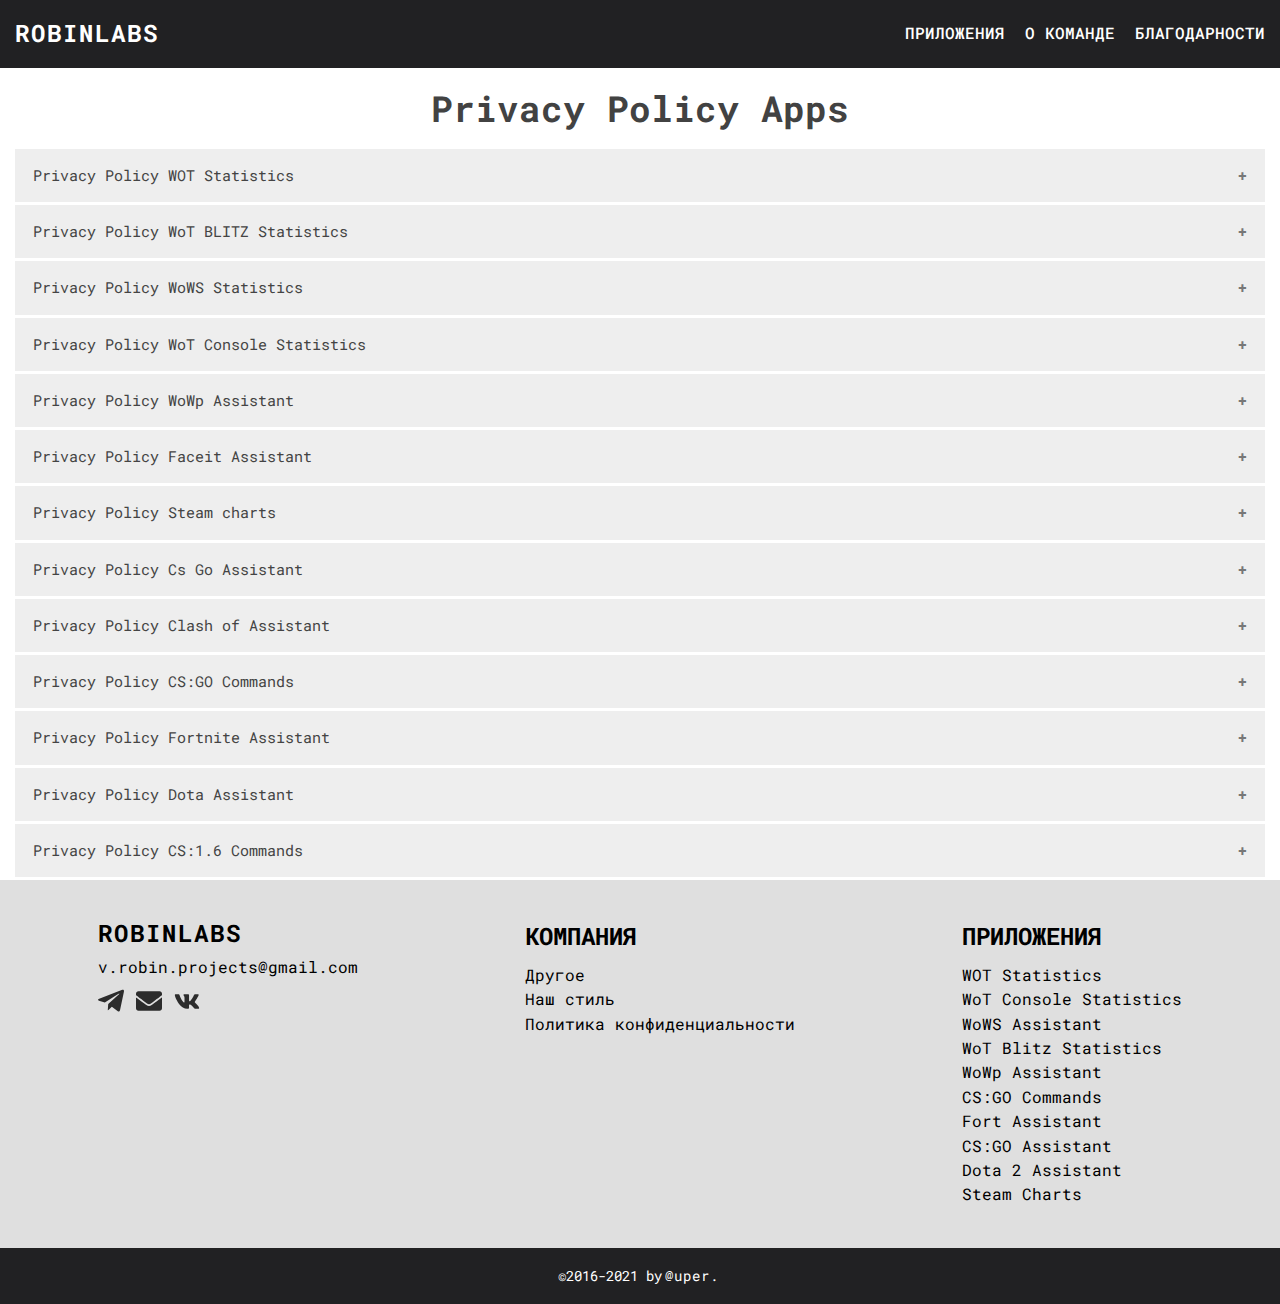
==== commit d9760ae0: "global update" ====
--- a/privat.html
+++ b/privat.html
@@ -1,30 +1,24 @@
 <!DOCTYPE html>
 <html lang="en">
+
 <head>
     <meta charset="UTF-8">
+    <meta http-equiv="X-UA-Compatible" content="IE=edge">
     <meta name="viewport" content="width=device-width, initial-scale=1.0">
-    <meta http-equiv="X-UA-Compatible" content="ie=edge">
-    <title>Privacy policy</title>
-    <meta name="description" content="Privacy Policy for Android applications from the studio robinlabs. Here are the applications of WOT Statistics, WoT BLITZ Statistics and WoWS Statistics.">
-
-    <link rel="shortcut icon" href="img/favicon/favicon.png" type="image/x-icon">
-    <link rel="apple-touch-icon" href="img/favicon/ic_robinlabs_144.png">
-    <link rel="apple-touch-icon" sizes="72x72" href="img/favicon/ic_robinlabs_72.png">
-    <link rel="apple-touch-icon" sizes="114x114" href="ic_robinlabs_114.png">
-
-    <link href="css/bootstrap-grid.min.css" rel="stylesheet">
+    <title>Privacy Policy</title>
+
+    <link rel="preconnect" href="https://fonts.gstatic.com">
+    <link href="https://fonts.googleapis.com/css2?family=Roboto+Mono:wght@100;200;300;400;500;600;700&display=swap"
+        rel="stylesheet">
+
+    <link rel="stylesheet" href="css/normalaze.css">
     <link rel="stylesheet" href="css/hamburgers.min.css">
-    <link href="css/style.css" rel="stylesheet">
-    <link href="css/media.css" rel="stylesheet">
-
-    
-
-    <link href="https://fonts.googleapis.com/css?family=Roboto|Roboto+Slab" rel="stylesheet">
-    <link href="https://fonts.googleapis.com/css?family=Lato|Open+Sans|Roboto" rel="stylesheet">
-    <link rel="stylesheet" href="https://use.fontawesome.com/releases/v5.5.0/css/all.css" integrity="sha384-B4dIYHKNBt8Bc12p+WXckhzcICo0wtJAoU8YZTY5qE0Id1GSseTk6S+L3BlXeVIU" crossorigin="anonymous">
-    <script src="js/jquery-3.2.1.min.js"></script>
-
-    <!-- Global site tag (gtag.js) - Google Analytics -->
+    <link rel="stylesheet" href="css/swiper-bundle.min.css">
+    <link rel="stylesheet" href="css/style.css">
+    <link rel="stylesheet" href="css/privacy.css">
+    <link rel="stylesheet" href="css/media.css">
+
+        <!-- Global site tag (gtag.js) - Google Analytics -->
 <script async src="https://www.googletagmanager.com/gtag/js?id=UA-125039245-2"></script>
 <script>
   window.dataLayer = window.dataLayer || [];
@@ -33,1375 +27,1591 @@
 
   gtag('config', 'UA-125039245-2');
 </script>
-
-
 </head>
+
 <body>
-
-    <!-- <div class="navbar">
-    <div class="container">
-        <div class="menu">
-            <div class="row">
-                <div class="col-md-3">
-                    <div class="logo">
-                        <a href="index.html">robinlabs</a>
-                    </div>
+    <header class="herader">
+        <div class="container header__container">
+            <a href="index.html" class="herader__logo logo">Robinlabs</a>
+            <button class="hamburger hamburger--slider" type="button">
+                <span class="hamburger-box">
+                    <span class="hamburger-inner"></span>
+                </span>
+            </button>
+            <ul class="herader__menu list-reset">
+                <li class="header__item"><a class="header__link" href="index.html#apps">Приложения</a></li>
+                <li class="header__item"><a class="header__link" href="index.html#about">О команде</a></li>
+                <li class="header__item"><a class="header__link" href="index.html#thanks">благодарности</a></li>
+            </ul>
+        </div>
+    </header>
+    <section class="main">
+        <div class="container">
+            <h2 class="title main__title">Privacy Policy Apps</h2>
+            <div class="privacy__wrapper">
+                <button class="privacy__btn">Privacy Policy WOT Statistics</button>
+                <div class="privacy__panel">
+                    <h2 class="privacy__title">Privacy Policy WOT Statistics</h2>
+                    <p class="privacy__text">Виталий Робиновский built the WoT Statistics app as an Ad Supported app.
+                        This SERVICE is provided
+                        by Виталий Робиновский at no cost and is intended for use as is.
+
+                        This page is used to inform visitors regarding my policies with the collection, use, and
+                        disclosure of Personal Information if anyone decided to use my Service.
+
+                        If you choose to use my Service, then you agree to the collection and use of information in
+                        relation to this policy. The Personal Information that I collect is used for providing and
+                        improving the Service. I will not use or share your information with anyone except as described
+                        in this Privacy Policy.
+
+                        The terms used in this Privacy Policy have the same meanings as in our Terms and Conditions,
+                        which is accessible at WoT Statistics unless otherwise defined in this Privacy Policy.
+
+                        Information Collection and Use
+
+                        For a better experience, while using our Service, I may require you to provide us with certain
+                        personally identifiable information, including but not limited to Android advertising
+                        identifier. The information that I request will be retained on your device and is not collected
+                        by me in any way.
+
+                        The app does use third party services that may collect information used to identify you.
+
+                        Link to privacy policy of third party service providers used by the app</p>
+                    <ul class="privacy__list list-reset">
+                        <li class="privacy__item"><a class="privacy__link"
+                                href="https://support.google.com/admob/answer/6128543?hl=en">AdMob</a></li>
+                        <li class="privacy__item"><a class="privacy__link"
+                                href="https://policies.google.com/privacy">Google Play Services</a></li>
+                        <li class="privacy__item"><a class="privacy__link"
+                                href="https://firebase.google.com/policies/analytics">Firebase Analytics</a></li>
+                        <li class="privacy__item"><a class="privacy__link" href="https://fabric.io/privacy">Fabric</a>
+                        </li>
+                        <li class="privacy__item"><a class="privacy__link"
+                                href="http://try.crashlytics.com/terms/privacy-policy.pdf">Crashlytics</a></li>
+                    </ul>
+                    <p class="privacy__text">
+                        Log Data
+
+                        I want to inform you that whenever you use my Service, in a case of an error in the app I
+                        collect data and information (through third party products) on your phone called Log Data. This
+                        Log Data may include information such as your device Internet Protocol (“IP”) address, device
+                        name, operating system version, the configuration of the app when utilizing my Service, the time
+                        and date of your use of the Service, and other statistics.
+
+                        Cookies
+
+                        Cookies are files with a small amount of data that are commonly used as anonymous unique
+                        identifiers. These are sent to your browser from the websites that you visit and are stored on
+                        your device's internal memory.
+
+                        This Service does not use these “cookies” explicitly. However, the app may use third party code
+                        and libraries that use “cookies” to collect information and improve their services. You have the
+                        option to either accept or refuse these cookies and know when a cookie is being sent to your
+                        device. If you choose to refuse our cookies, you may not be able to use some portions of this
+                        Service.
+
+                        Service Providers
+
+                        I may employ third-party companies and individuals due to the following reasons:
+                    </p>
+                    <ul class="privacy__list list-reset">
+                        <li class="privacy__item">To facilitate our Service;</li>
+                        <li class="privacy__item">To provide the Service on our behalf;</li>
+                        <li class="privacy__item">To perform Service-related services; or</li>
+                        <li class="privacy__item">To assist us in analyzing how our Service is used.</li>
+                    </ul>
+                    <p class="privacy__text">I want to inform users of this Service that these third parties have access
+                        to your Personal
+                        Information. The reason is to perform the tasks assigned to them on our behalf. However, they
+                        are obligated not to disclose or use the information for any other purpose.
+
+                        Security
+
+                        I value your trust in providing us your Personal Information, thus we are striving to use
+                        commercially acceptable means of protecting it. But remember that no method of transmission over
+                        the internet, or method of electronic storage is 100% secure and reliable, and I cannot
+                        guarantee its absolute security
+
+                        Links to Other Sites
+
+                        This Service may contain links to other sites. If you click on a third-party link, you will be
+                        directed to that site. Note that these external sites are not operated by me. Therefore, I
+                        strongly advise you to review the Privacy Policy of these websites. I have no control over and
+                        assume no responsibility for the content, privacy policies, or practices of any third-party
+                        sites or services.
+
+                        Children’s Privacy
+
+                        These Services do not address anyone under the age of 13. I do not knowingly collect personally
+                        identifiable information from children under 13. In the case I discover that a child under 13
+                        has provided me with personal information, I immediately delete this from our servers. If you
+                        are a parent or guardian and you are aware that your child has provided us with personal
+                        information, please contact me so that I will be able to do necessary actions.
+
+                        Changes to This Privacy Policy
+
+                        I may update our Privacy Policy from time to time. Thus, you are advised to review this page
+                        periodically for any changes. I will notify you of any changes by posting the new Privacy Policy
+                        on this page. These changes are effective immediately after they are posted on this page.
+
+                        Contact Us
+
+                        If you have any questions or suggestions about my Privacy Policy, do not hesitate to contact me.
+
+                        This privacy policy page was created at privacypolicytemplate.net and modified/generated by App
+                        Privacy Policy Generator</p>
                 </div>
-                <div class="col-md-6">
-                    <div class="buttons_menu" id="menu">
-                        <ul>
-                            <li><a href="index.html#apps">Apps</a></li>
-                            <li><a href="index.html#reviews">About</a></li>
-                            <li><a href="index.html#betatest">Beta</a></li>
-                            <li><a href="index.html#thank">Thanks</a></li>
-                        </ul>
-                    </div>
+                <button class="privacy__btn">Privacy Policy WoT BLITZ Statistics
+                </button>
+                <div class="privacy__panel">
+                    <h2 class="privacy__title">Privacy Policy WOT Statistics</h2>
+                    <p class="privacy__text">Виталий Робиновский built the WoT BLITZ Statistics app as an Ad Supported
+                        app. This SERVICE is provided by Виталий Робиновский at no cost and is intended for use as is.
+
+                        This page is used to inform visitors regarding my policies with the collection, use, and
+                        disclosure of Personal Information if anyone decided to use my Service.
+
+                        If you choose to use my Service, then you agree to the collection and use of information in
+                        relation to this policy. The Personal Information that I collect is used for providing and
+                        improving the Service. I will not use or share your information with anyone except as described
+                        in this Privacy Policy.
+
+                        The terms used in this Privacy Policy have the same meanings as in our Terms and Conditions,
+                        which is accessible at WoT BLITZ Statistics unless otherwise defined in this Privacy Policy.
+
+                        Information Collection and Use
+
+                        For a better experience, while using our Service, I may require you to provide us with certain
+                        personally identifiable information, including but not limited to Android advertising
+                        identifier. The information that I request will be retained on your device and is not collected
+                        by me in any way.
+
+                        The app does use third party services that may collect information used to identify you.
+
+                        Link to privacy policy of third party service providers used by the app</p>
+                    <ul class="privacy__list list-reset">
+                        <li class="privacy__item"><a class="privacy__link"
+                                href="https://support.google.com/admob/answer/6128543?hl=en">AdMob</a></li>
+                        <li class="privacy__item"><a class="privacy__link"
+                                href="https://policies.google.com/privacy">Google Play Services</a></li>
+                        <li class="privacy__item"><a class="privacy__link"
+                                href="https://firebase.google.com/policies/analytics">Firebase Analytics</a></li>
+                        <li class="privacy__item"><a class="privacy__link" href="https://fabric.io/privacy">Fabric</a>
+                        </li>
+                        <li class="privacy__item"><a class="privacy__link"
+                                href="http://try.crashlytics.com/terms/privacy-policy.pdf">Crashlytics</a></li>
+                    </ul>
+                    <p class="privacy__text">
+                        Log Data
+
+                        I want to inform you that whenever you use my Service, in a case of an error in the app I
+                        collect data and information (through third party products) on your phone called Log Data. This
+                        Log Data may include information such as your device Internet Protocol (“IP”) address, device
+                        name, operating system version, the configuration of the app when utilizing my Service, the time
+                        and date of your use of the Service, and other statistics.
+
+                        Cookies
+
+                        Cookies are files with a small amount of data that are commonly used as anonymous unique
+                        identifiers. These are sent to your browser from the websites that you visit and are stored on
+                        your device's internal memory.
+
+                        This Service does not use these “cookies” explicitly. However, the app may use third party code
+                        and libraries that use “cookies” to collect information and improve their services. You have the
+                        option to either accept or refuse these cookies and know when a cookie is being sent to your
+                        device. If you choose to refuse our cookies, you may not be able to use some portions of this
+                        Service.
+
+                        Service Providers
+
+                        I may employ third-party companies and individuals due to the following reasons:
+                    </p>
+                    <ul class="privacy__list list-reset">
+                        <li class="privacy__item">To facilitate our Service;</li>
+                        <li class="privacy__item">To provide the Service on our behalf;</li>
+                        <li class="privacy__item">To perform Service-related services; or</li>
+                        <li class="privacy__item">To assist us in analyzing how our Service is used.</li>
+                    </ul>
+                    <p class="privacy__text">I want to inform users of this Service that these third parties have access
+                        to your Personal
+                        Information. The reason is to perform the tasks assigned to them on our behalf. However, they
+                        are obligated not to disclose or use the information for any other purpose.
+
+                        Security
+
+                        I value your trust in providing us your Personal Information, thus we are striving to use
+                        commercially acceptable means of protecting it. But remember that no method of transmission over
+                        the internet, or method of electronic storage is 100% secure and reliable, and I cannot
+                        guarantee its absolute security
+
+                        Links to Other Sites
+
+                        This Service may contain links to other sites. If you click on a third-party link, you will be
+                        directed to that site. Note that these external sites are not operated by me. Therefore, I
+                        strongly advise you to review the Privacy Policy of these websites. I have no control over and
+                        assume no responsibility for the content, privacy policies, or practices of any third-party
+                        sites or services.
+
+                        Children’s Privacy
+
+                        These Services do not address anyone under the age of 13. I do not knowingly collect personally
+                        identifiable information from children under 13. In the case I discover that a child under 13
+                        has provided me with personal information, I immediately delete this from our servers. If you
+                        are a parent or guardian and you are aware that your child has provided us with personal
+                        information, please contact me so that I will be able to do necessary actions.
+
+                        Changes to This Privacy Policy
+
+                        I may update our Privacy Policy from time to time. Thus, you are advised to review this page
+                        periodically for any changes. I will notify you of any changes by posting the new Privacy Policy
+                        on this page. These changes are effective immediately after they are posted on this page.
+
+                        Contact Us
+
+                        If you have any questions or suggestions about my Privacy Policy, do not hesitate to contact me.
+
+                        This privacy policy page was created at privacypolicytemplate.net and modified/generated by App
+                        Privacy Policy Generator</p>
                 </div>
-                <div class="col-md-3">
-                    <p class="buttons" title="Перейти в Google Play"><a href="https://play.google.com/store/apps/developer?id=%D0%92%D0%B8%D1%82%D0%B0%D0%BB%D0%B8%D0%B9+%D0%A0%D0%BE%D0%B1%D0%B8%D0%BD%D0%BE%D0%B2%D1%81%D0%BA%D0%B8%D0%B9"><i class="fab fa-google-play"></i> google play</a></p>
+                <button class="privacy__btn">Privacy Policy WoWS Statistics
+                </button>
+                <div class="privacy__panel">
+                    <h2 class="privacy__title" id="wowsstatistics">Privacy Policy WoWS Statistics</h2>
+                    <p class="privacy__text">Виталий Робиновский built the WoWS Statistics app as an Ad Supported app.
+                        This SERVICE is provided by Виталий Робиновский at no cost and is intended for use as is.
+
+                        This page is used to inform visitors regarding my policies with the collection, use, and
+                        disclosure of Personal Information if anyone decided to use my Service.
+
+                        If you choose to use my Service, then you agree to the collection and use of information in
+                        relation to this policy. The Personal Information that I collect is used for providing and
+                        improving the Service. I will not use or share your information with anyone except as described
+                        in this Privacy Policy.
+
+                        The terms used in this Privacy Policy have the same meanings as in our Terms and Conditions,
+                        which is accessible at WoWS Statistics unless otherwise defined in this Privacy Policy.
+
+                        Information Collection and Use
+
+                        For a better experience, while using our Service, I may require you to provide us with certain
+                        personally identifiable information, including but not limited to Android advertising
+                        identifier. The information that I request will be retained on your device and is not collected
+                        by me in any way.
+
+                        The app does use third party services that may collect information used to identify you.
+
+                        Link to privacy policy of third party service providers used by the app</p>
+                    <ul class="privacy__list list-reset">
+                        <li class="privacy__item"><a class="privacy__link"
+                                href="https://support.google.com/admob/answer/6128543?hl=en">AdMob</a></li>
+                        <li class="privacy__item"><a class="privacy__link"
+                                href="https://policies.google.com/privacy">Google Play Services</a></li>
+                        <li class="privacy__item"><a class="privacy__link"
+                                href="https://firebase.google.com/policies/analytics">Firebase Analytics</a></li>
+                        <li class="privacy__item"><a class="privacy__link" href="https://fabric.io/privacy">Fabric</a>
+                        </li>
+                        <li class="privacy__item"><a class="privacy__link"
+                                href="http://try.crashlytics.com/terms/privacy-policy.pdf">Crashlytics</a></li>
+                    </ul>
+                    <p class="privacy__text">
+                        Log Data
+
+                        I want to inform you that whenever you use my Service, in a case of an error in the app I
+                        collect data and information (through third party products) on your phone called Log Data. This
+                        Log Data may include information such as your device Internet Protocol (“IP”) address, device
+                        name, operating system version, the configuration of the app when utilizing my Service, the time
+                        and date of your use of the Service, and other statistics.
+
+                        Cookies
+
+                        Cookies are files with a small amount of data that are commonly used as anonymous unique
+                        identifiers. These are sent to your browser from the websites that you visit and are stored on
+                        your device's internal memory.
+
+                        This Service does not use these “cookies” explicitly. However, the app may use third party code
+                        and libraries that use “cookies” to collect information and improve their services. You have the
+                        option to either accept or refuse these cookies and know when a cookie is being sent to your
+                        device. If you choose to refuse our cookies, you may not be able to use some portions of this
+                        Service.
+
+                        Service Providers
+
+                        I may employ third-party companies and individuals due to the following reasons:
+                    </p>
+                    <ul class="privacy__list list-reset">
+                        <li class="privacy__item">To facilitate our Service;</li>
+                        <li class="privacy__item">To provide the Service on our behalf;</li>
+                        <li class="privacy__item">To perform Service-related services; or</li>
+                        <li class="privacy__item">To assist us in analyzing how our Service is used.</li>
+                    </ul>
+                    <p class="privacy__text">I want to inform users of this Service that these third parties have access
+                        to your Personal
+                        Information. The reason is to perform the tasks assigned to them on our behalf. However, they
+                        are obligated not to disclose or use the information for any other purpose.
+
+                        Security
+
+                        I value your trust in providing us your Personal Information, thus we are striving to use
+                        commercially acceptable means of protecting it. But remember that no method of transmission over
+                        the internet, or method of electronic storage is 100% secure and reliable, and I cannot
+                        guarantee its absolute security
+
+                        Links to Other Sites
+
+                        This Service may contain links to other sites. If you click on a third-party link, you will be
+                        directed to that site. Note that these external sites are not operated by me. Therefore, I
+                        strongly advise you to review the Privacy Policy of these websites. I have no control over and
+                        assume no responsibility for the content, privacy policies, or practices of any third-party
+                        sites or services.
+
+                        Children’s Privacy
+
+                        These Services do not address anyone under the age of 13. I do not knowingly collect personally
+                        identifiable information from children under 13. In the case I discover that a child under 13
+                        has provided me with personal information, I immediately delete this from our servers. If you
+                        are a parent or guardian and you are aware that your child has provided us with personal
+                        information, please contact me so that I will be able to do necessary actions.
+
+                        Changes to This Privacy Policy
+
+                        I may update our Privacy Policy from time to time. Thus, you are advised to review this page
+                        periodically for any changes. I will notify you of any changes by posting the new Privacy Policy
+                        on this page. These changes are effective immediately after they are posted on this page.
+
+                        Contact Us
+
+                        If you have any questions or suggestions about my Privacy Policy, do not hesitate to contact me.
+
+                        This privacy policy page was created at privacypolicytemplate.net and modified/generated by App
+                        Privacy Policy Generator</p>
+                </div>
+                <button class="privacy__btn">Privacy Policy WoT Console Statistics
+                </button>
+                <div class="privacy__panel">
+                    <h2 class="privacy__title" id="console">Privacy Policy WoT Console Statistics</h2>
+                    <p class="privacy__text">Виталий Робиновский built the WoT Console Statistics app as an Ad Supported
+                        app. This SERVICE is provided by Виталий Робиновский at no cost and is intended for use as is.
+
+                        This page is used to inform visitors regarding my policies with the collection, use, and
+                        disclosure of Personal Information if anyone decided to use my Service.
+
+                        If you choose to use my Service, then you agree to the collection and use of information in
+                        relation to this policy. The Personal Information that I collect is used for providing and
+                        improving the Service. I will not use or share your information with anyone except as described
+                        in this Privacy Policy.
+
+                        The terms used in this Privacy Policy have the same meanings as in our Terms and Conditions,
+                        which is accessible at WoT Console Statistics unless otherwise defined in this Privacy Policy.
+
+                        Information Collection and Use
+
+                        For a better experience, while using our Service, I may require you to provide us with certain
+                        personally identifiable information, including but not limited to Android advertising
+                        identifier. The information that I request will be retained on your device and is not collected
+                        by me in any way.
+
+                        The app does use third party services that may collect information used to identify you.
+
+                        Link to privacy policy of third party service providers used by the app</p>
+                    <ul class="privacy__list list-reset">
+                        <li class="privacy__item"><a class="privacy__link"
+                                href="https://support.google.com/admob/answer/6128543?hl=en">AdMob</a></li>
+                        <li class="privacy__item"><a class="privacy__link"
+                                href="https://policies.google.com/privacy">Google Play Services</a></li>
+                        <li class="privacy__item"><a class="privacy__link"
+                                href="https://firebase.google.com/policies/analytics">Firebase Analytics</a></li>
+                        <li class="privacy__item"><a class="privacy__link" href="https://fabric.io/privacy">Fabric</a>
+                        </li>
+                        <li class="privacy__item"><a class="privacy__link"
+                                href="http://try.crashlytics.com/terms/privacy-policy.pdf">Crashlytics</a></li>
+                    </ul>
+                    <p class="privacy__text">
+                        Log Data
+
+                        I want to inform you that whenever you use my Service, in a case of an error in the app I
+                        collect data and information (through third party products) on your phone called Log Data. This
+                        Log Data may include information such as your device Internet Protocol (“IP”) address, device
+                        name, operating system version, the configuration of the app when utilizing my Service, the time
+                        and date of your use of the Service, and other statistics.
+
+                        Cookies
+
+                        Cookies are files with a small amount of data that are commonly used as anonymous unique
+                        identifiers. These are sent to your browser from the websites that you visit and are stored on
+                        your device's internal memory.
+
+                        This Service does not use these “cookies” explicitly. However, the app may use third party code
+                        and libraries that use “cookies” to collect information and improve their services. You have the
+                        option to either accept or refuse these cookies and know when a cookie is being sent to your
+                        device. If you choose to refuse our cookies, you may not be able to use some portions of this
+                        Service.
+
+                        Service Providers
+
+                        I may employ third-party companies and individuals due to the following reasons:
+                    </p>
+                    <ul class="privacy__list list-reset">
+                        <li class="privacy__item">To facilitate our Service;</li>
+                        <li class="privacy__item">To provide the Service on our behalf;</li>
+                        <li class="privacy__item">To perform Service-related services; or</li>
+                        <li class="privacy__item">To assist us in analyzing how our Service is used.</li>
+                    </ul>
+                    <p class="privacy__text">I want to inform users of this Service that these third parties have access
+                        to your Personal
+                        Information. The reason is to perform the tasks assigned to them on our behalf. However, they
+                        are obligated not to disclose or use the information for any other purpose.
+
+                        Security
+
+                        I value your trust in providing us your Personal Information, thus we are striving to use
+                        commercially acceptable means of protecting it. But remember that no method of transmission over
+                        the internet, or method of electronic storage is 100% secure and reliable, and I cannot
+                        guarantee its absolute security
+
+                        Links to Other Sites
+
+                        This Service may contain links to other sites. If you click on a third-party link, you will be
+                        directed to that site. Note that these external sites are not operated by me. Therefore, I
+                        strongly advise you to review the Privacy Policy of these websites. I have no control over and
+                        assume no responsibility for the content, privacy policies, or practices of any third-party
+                        sites or services.
+
+                        Children’s Privacy
+
+                        These Services do not address anyone under the age of 13. I do not knowingly collect personally
+                        identifiable information from children under 13. In the case I discover that a child under 13
+                        has provided me with personal information, I immediately delete this from our servers. If you
+                        are a parent or guardian and you are aware that your child has provided us with personal
+                        information, please contact me so that I will be able to do necessary actions.
+
+                        Changes to This Privacy Policy
+
+                        I may update our Privacy Policy from time to time. Thus, you are advised to review this page
+                        periodically for any changes. I will notify you of any changes by posting the new Privacy Policy
+                        on this page. These changes are effective immediately after they are posted on this page.
+
+                        Contact Us
+
+                        If you have any questions or suggestions about my Privacy Policy, do not hesitate to contact me.
+
+                        This privacy policy page was created at privacypolicytemplate.net and modified/generated by App
+                        Privacy Policy Generator</p>
+                </div>
+                <button class="privacy__btn">Privacy Policy WoWp Assistant
+                </button>
+                <div class="privacy__panel">
+                    <h2 class="privacy__title" id="warplanes">Privacy Policy WoWp Assistant</h2>
+                    <p class="privacy__text">Виталий Робиновский built the WoWp Assistant app as an Ad Supported app.
+                        This SERVICE is provided by Виталий Робиновский at no cost and is intended for use as is.
+
+                        This page is used to inform visitors regarding my policies with the collection, use, and
+                        disclosure of Personal Information if anyone decided to use my Service.
+
+                        If you choose to use my Service, then you agree to the collection and use of information in
+                        relation to this policy. The Personal Information that I collect is used for providing and
+                        improving the Service. I will not use or share your information with anyone except as described
+                        in this Privacy Policy.
+
+                        The terms used in this Privacy Policy have the same meanings as in our Terms and Conditions,
+                        which is accessible at WoWp Assistant unless otherwise defined in this Privacy Policy.
+
+                        Information Collection and Use
+
+                        For a better experience, while using our Service, I may require you to provide us with certain
+                        personally identifiable information, including but not limited to Android advertising
+                        identifier. The information that I request will be retained on your device and is not collected
+                        by me in any way.
+
+                        The app does use third party services that may collect information used to identify you.
+
+                        Link to privacy policy of third party service providers used by the app</p>
+                    <ul class="privacy__list list-reset">
+                        <li class="privacy__item"><a class="privacy__link"
+                                href="https://support.google.com/admob/answer/6128543?hl=en">AdMob</a></li>
+                        <li class="privacy__item"><a class="privacy__link"
+                                href="https://policies.google.com/privacy">Google Play Services</a></li>
+                        <li class="privacy__item"><a class="privacy__link"
+                                href="https://firebase.google.com/policies/analytics">Firebase Analytics</a></li>
+                        <li class="privacy__item"><a class="privacy__link" href="https://fabric.io/privacy">Fabric</a>
+                        </li>
+                        <li class="privacy__item"><a class="privacy__link"
+                                href="http://try.crashlytics.com/terms/privacy-policy.pdf">Crashlytics</a></li>
+                    </ul>
+                    <p class="privacy__text">
+                        Log Data
+
+                        I want to inform you that whenever you use my Service, in a case of an error in the app I
+                        collect data and information (through third party products) on your phone called Log Data. This
+                        Log Data may include information such as your device Internet Protocol (“IP”) address, device
+                        name, operating system version, the configuration of the app when utilizing my Service, the time
+                        and date of your use of the Service, and other statistics.
+
+                        Cookies
+
+                        Cookies are files with a small amount of data that are commonly used as anonymous unique
+                        identifiers. These are sent to your browser from the websites that you visit and are stored on
+                        your device's internal memory.
+
+                        This Service does not use these “cookies” explicitly. However, the app may use third party code
+                        and libraries that use “cookies” to collect information and improve their services. You have the
+                        option to either accept or refuse these cookies and know when a cookie is being sent to your
+                        device. If you choose to refuse our cookies, you may not be able to use some portions of this
+                        Service.
+
+                        Service Providers
+
+                        I may employ third-party companies and individuals due to the following reasons:
+                    </p>
+                    <ul class="privacy__list list-reset">
+                        <li class="privacy__item">To facilitate our Service;</li>
+                        <li class="privacy__item">To provide the Service on our behalf;</li>
+                        <li class="privacy__item">To perform Service-related services; or</li>
+                        <li class="privacy__item">To assist us in analyzing how our Service is used.</li>
+                    </ul>
+                    <p class="privacy__text">I want to inform users of this Service that these third parties have access
+                        to your Personal
+                        Information. The reason is to perform the tasks assigned to them on our behalf. However, they
+                        are obligated not to disclose or use the information for any other purpose.
+
+                        Security
+
+                        I value your trust in providing us your Personal Information, thus we are striving to use
+                        commercially acceptable means of protecting it. But remember that no method of transmission over
+                        the internet, or method of electronic storage is 100% secure and reliable, and I cannot
+                        guarantee its absolute security
+
+                        Links to Other Sites
+
+                        This Service may contain links to other sites. If you click on a third-party link, you will be
+                        directed to that site. Note that these external sites are not operated by me. Therefore, I
+                        strongly advise you to review the Privacy Policy of these websites. I have no control over and
+                        assume no responsibility for the content, privacy policies, or practices of any third-party
+                        sites or services.
+
+                        Children’s Privacy
+
+                        These Services do not address anyone under the age of 13. I do not knowingly collect personally
+                        identifiable information from children under 13. In the case I discover that a child under 13
+                        has provided me with personal information, I immediately delete this from our servers. If you
+                        are a parent or guardian and you are aware that your child has provided us with personal
+                        information, please contact me so that I will be able to do necessary actions.
+
+                        Changes to This Privacy Policy
+
+                        I may update our Privacy Policy from time to time. Thus, you are advised to review this page
+                        periodically for any changes. I will notify you of any changes by posting the new Privacy Policy
+                        on this page. These changes are effective immediately after they are posted on this page.
+
+                        Contact Us
+
+                        If you have any questions or suggestions about my Privacy Policy, do not hesitate to contact me.
+
+                        This privacy policy page was created at privacypolicytemplate.net and modified/generated by App
+                        Privacy Policy Generator</p>
+                </div>
+                <button class="privacy__btn">Privacy Policy Faceit Assistant
+                </button>
+                <div class="privacy__panel">
+                    <h2 class="privacy__title" id="faceitassistant">Privacy Policy Faceit Assistant</h2>
+                    <p class="privacy__text">Виталий Робиновский built the Faceit Assistant app as an Ad Supported app.
+                        This SERVICE is provided by Виталий Робиновский at no cost and is intended for use as is.
+
+                        This page is used to inform visitors regarding my policies with the collection, use, and
+                        disclosure of Personal Information if anyone decided to use my Service.
+
+                        If you choose to use my Service, then you agree to the collection and use of information in
+                        relation to this policy. The Personal Information that I collect is used for providing and
+                        improving the Service. I will not use or share your information with anyone except as described
+                        in this Privacy Policy.
+
+                        The terms used in this Privacy Policy have the same meanings as in our Terms and Conditions,
+                        which is accessible at Faceit Assistant unless otherwise defined in this Privacy Policy.
+
+                        Information Collection and Use
+
+                        For a better experience, while using our Service, I may require you to provide us with certain
+                        personally identifiable information, including but not limited to Android advertising
+                        identifier. The information that I request will be retained on your device and is not collected
+                        by me in any way.
+
+                        The app does use third party services that may collect information used to identify you.
+
+                        Link to privacy policy of third party service providers used by the app</p>
+                    <ul class="privacy__list list-reset">
+                        <li class="privacy__item"><a class="privacy__link"
+                                href="https://support.google.com/admob/answer/6128543?hl=en">AdMob</a></li>
+                        <li class="privacy__item"><a class="privacy__link"
+                                href="https://policies.google.com/privacy">Google Play Services</a></li>
+                        <li class="privacy__item"><a class="privacy__link"
+                                href="https://firebase.google.com/policies/analytics">Firebase Analytics</a></li>
+                        <li class="privacy__item"><a class="privacy__link" href="https://fabric.io/privacy">Fabric</a>
+                        </li>
+                        <li class="privacy__item"><a class="privacy__link"
+                                href="http://try.crashlytics.com/terms/privacy-policy.pdf">Crashlytics</a></li>
+                    </ul>
+                    <p class="privacy__text">
+                        Log Data
+
+                        I want to inform you that whenever you use my Service, in a case of an error in the app I
+                        collect data and information (through third party products) on your phone called Log Data. This
+                        Log Data may include information such as your device Internet Protocol (“IP”) address, device
+                        name, operating system version, the configuration of the app when utilizing my Service, the time
+                        and date of your use of the Service, and other statistics.
+
+                        Cookies
+
+                        Cookies are files with a small amount of data that are commonly used as anonymous unique
+                        identifiers. These are sent to your browser from the websites that you visit and are stored on
+                        your device's internal memory.
+
+                        This Service does not use these “cookies” explicitly. However, the app may use third party code
+                        and libraries that use “cookies” to collect information and improve their services. You have the
+                        option to either accept or refuse these cookies and know when a cookie is being sent to your
+                        device. If you choose to refuse our cookies, you may not be able to use some portions of this
+                        Service.
+
+                        Service Providers
+
+                        I may employ third-party companies and individuals due to the following reasons:
+                    </p>
+                    <ul class="privacy__list list-reset">
+                        <li class="privacy__item">To facilitate our Service;</li>
+                        <li class="privacy__item">To provide the Service on our behalf;</li>
+                        <li class="privacy__item">To perform Service-related services; or</li>
+                        <li class="privacy__item">To assist us in analyzing how our Service is used.</li>
+                    </ul>
+                    <p class="privacy__text">I want to inform users of this Service that these third parties have access
+                        to your Personal
+                        Information. The reason is to perform the tasks assigned to them on our behalf. However, they
+                        are obligated not to disclose or use the information for any other purpose.
+
+                        Security
+
+                        I value your trust in providing us your Personal Information, thus we are striving to use
+                        commercially acceptable means of protecting it. But remember that no method of transmission over
+                        the internet, or method of electronic storage is 100% secure and reliable, and I cannot
+                        guarantee its absolute security
+
+                        Links to Other Sites
+
+                        This Service may contain links to other sites. If you click on a third-party link, you will be
+                        directed to that site. Note that these external sites are not operated by me. Therefore, I
+                        strongly advise you to review the Privacy Policy of these websites. I have no control over and
+                        assume no responsibility for the content, privacy policies, or practices of any third-party
+                        sites or services.
+
+                        Children’s Privacy
+
+                        These Services do not address anyone under the age of 13. I do not knowingly collect personally
+                        identifiable information from children under 13. In the case I discover that a child under 13
+                        has provided me with personal information, I immediately delete this from our servers. If you
+                        are a parent or guardian and you are aware that your child has provided us with personal
+                        information, please contact me so that I will be able to do necessary actions.
+
+                        Changes to This Privacy Policy
+
+                        I may update our Privacy Policy from time to time. Thus, you are advised to review this page
+                        periodically for any changes. I will notify you of any changes by posting the new Privacy Policy
+                        on this page. These changes are effective immediately after they are posted on this page.
+
+                        Contact Us
+
+                        If you have any questions or suggestions about my Privacy Policy, do not hesitate to contact me.
+
+                        This privacy policy page was created at privacypolicytemplate.net and modified/generated by App
+                        Privacy Policy Generator</p>
+                </div>
+                <button class="privacy__btn">Privacy Policy Steam charts
+                </button>
+                <div class="privacy__panel">
+                    <h2 class="privacy__title" id="steamcharts">Privacy Policy Steam charts</h2>
+                    <p class="privacy__text">Виталий Робиновский built the Steam charts app as an Ad Supported app. This
+                        SERVICE is provided by Виталий Робиновский at no cost and is intended for use as is.
+
+                        This page is used to inform visitors regarding my policies with the collection, use, and
+                        disclosure of Personal Information if anyone decided to use my Service.
+
+                        If you choose to use my Service, then you agree to the collection and use of information in
+                        relation to this policy. The Personal Information that I collect is used for providing and
+                        improving the Service. I will not use or share your information with anyone except as described
+                        in this Privacy Policy.
+
+                        The terms used in this Privacy Policy have the same meanings as in our Terms and Conditions,
+                        which is accessible at Steam charts unless otherwise defined in this Privacy Policy.
+
+                        Information Collection and Use
+
+                        For a better experience, while using our Service, I may require you to provide us with certain
+                        personally identifiable information, including but not limited to Android advertising
+                        identifier. The information that I request will be retained on your device and is not collected
+                        by me in any way.
+
+                        The app does use third party services that may collect information used to identify you.
+
+                        Link to privacy policy of third party service providers used by the app</p>
+                    <ul class="privacy__list list-reset">
+                        <li class="privacy__item"><a class="privacy__link"
+                                href="https://support.google.com/admob/answer/6128543?hl=en">AdMob</a></li>
+                        <li class="privacy__item"><a class="privacy__link"
+                                href="https://policies.google.com/privacy">Google Play Services</a></li>
+                        <li class="privacy__item"><a class="privacy__link"
+                                href="https://firebase.google.com/policies/analytics">Firebase Analytics</a></li>
+                        <li class="privacy__item"><a class="privacy__link" href="https://fabric.io/privacy">Fabric</a>
+                        </li>
+                        <li class="privacy__item"><a class="privacy__link"
+                                href="http://try.crashlytics.com/terms/privacy-policy.pdf">Crashlytics</a></li>
+                        <li class="privacy__item"><a class="privacy__link"
+                                href="https://store.steampowered.com/privacy_agreement/english/">Steam</a></li>
+                    </ul>
+                    <p class="privacy__text">
+                        Log Data
+
+                        I want to inform you that whenever you use my Service, in a case of an error in the app I
+                        collect data and information (through third party products) on your phone called Log Data. This
+                        Log Data may include information such as your device Internet Protocol (“IP”) address, device
+                        name, operating system version, the configuration of the app when utilizing my Service, the time
+                        and date of your use of the Service, and other statistics.
+
+                        Cookies
+
+                        Cookies are files with a small amount of data that are commonly used as anonymous unique
+                        identifiers. These are sent to your browser from the websites that you visit and are stored on
+                        your device's internal memory.
+
+                        This Service does not use these “cookies” explicitly. However, the app may use third party code
+                        and libraries that use “cookies” to collect information and improve their services. You have the
+                        option to either accept or refuse these cookies and know when a cookie is being sent to your
+                        device. If you choose to refuse our cookies, you may not be able to use some portions of this
+                        Service.
+
+                        Service Providers
+
+                        I may employ third-party companies and individuals due to the following reasons:
+                    </p>
+                    <ul class="privacy__list list-reset">
+                        <li class="privacy__item">To facilitate our Service;</li>
+                        <li class="privacy__item">To provide the Service on our behalf;</li>
+                        <li class="privacy__item">To perform Service-related services; or</li>
+                        <li class="privacy__item">To assist us in analyzing how our Service is used.</li>
+                    </ul>
+                    <p class="privacy__text">I want to inform users of this Service that these third parties have access
+                        to your Personal
+                        Information. The reason is to perform the tasks assigned to them on our behalf. However, they
+                        are obligated not to disclose or use the information for any other purpose.
+
+                        Security
+
+                        I value your trust in providing us your Personal Information, thus we are striving to use
+                        commercially acceptable means of protecting it. But remember that no method of transmission over
+                        the internet, or method of electronic storage is 100% secure and reliable, and I cannot
+                        guarantee its absolute security
+
+                        Links to Other Sites
+
+                        This Service may contain links to other sites. If you click on a third-party link, you will be
+                        directed to that site. Note that these external sites are not operated by me. Therefore, I
+                        strongly advise you to review the Privacy Policy of these websites. I have no control over and
+                        assume no responsibility for the content, privacy policies, or practices of any third-party
+                        sites or services.
+
+                        Children’s Privacy
+
+                        These Services do not address anyone under the age of 13. I do not knowingly collect personally
+                        identifiable information from children under 13. In the case I discover that a child under 13
+                        has provided me with personal information, I immediately delete this from our servers. If you
+                        are a parent or guardian and you are aware that your child has provided us with personal
+                        information, please contact me so that I will be able to do necessary actions.
+
+                        Changes to This Privacy Policy
+
+                        I may update our Privacy Policy from time to time. Thus, you are advised to review this page
+                        periodically for any changes. I will notify you of any changes by posting the new Privacy Policy
+                        on this page. These changes are effective immediately after they are posted on this page.
+
+                        Contact Us
+
+                        If you have any questions or suggestions about my Privacy Policy, do not hesitate to contact me.
+
+                        This privacy policy page was created at privacypolicytemplate.net and modified/generated by App
+                        Privacy Policy Generator</p>
+                </div>
+                <button class="privacy__btn">Privacy Policy Cs Go Assistant
+                </button>
+                <div class="privacy__panel">
+                    <h2 class="privacy__title" id="csgoassistant">Privacy Policy Cs Go Assistant</h2>
+                    <p class="privacy__text">Виталий Робиновский built the Cs Go Assistant app as an Ad Supported app.
+                        This SERVICE is provided by Виталий Робиновский at no cost and is intended for use as is.
+
+                        This page is used to inform visitors regarding my policies with the collection, use, and
+                        disclosure of Personal Information if anyone decided to use my Service.
+
+                        If you choose to use my Service, then you agree to the collection and use of information in
+                        relation to this policy. The Personal Information that I collect is used for providing and
+                        improving the Service. I will not use or share your information with anyone except as described
+                        in this Privacy Policy.
+
+                        The terms used in this Privacy Policy have the same meanings as in our Terms and Conditions,
+                        which is accessible at Cs Go Assistant unless otherwise defined in this Privacy Policy.
+
+                        Information Collection and Use
+
+                        For a better experience, while using our Service, I may require you to provide us with certain
+                        personally identifiable information, including but not limited to Android advertising
+                        identifier. The information that I request will be retained on your device and is not collected
+                        by me in any way.
+
+                        The app does use third party services that may collect information used to identify you.
+
+                        Link to privacy policy of third party service providers used by the app</p>
+                    <ul class="privacy__list list-reset">
+                        <li class="privacy__item"><a class="privacy__link"
+                                href="https://support.google.com/admob/answer/6128543?hl=en">AdMob</a></li>
+                        <li class="privacy__item"><a class="privacy__link"
+                                href="https://policies.google.com/privacy">Google Play Services</a></li>
+                        <li class="privacy__item"><a class="privacy__link"
+                                href="https://firebase.google.com/policies/analytics">Firebase Analytics</a></li>
+                        <li class="privacy__item"><a class="privacy__link" href="https://fabric.io/privacy">Fabric</a>
+                        </li>
+                        <li class="privacy__item"><a class="privacy__link"
+                                href="http://try.crashlytics.com/terms/privacy-policy.pdf">Crashlytics</a></li>
+                        <li class="privacy__item"><a class="privacy__link"
+                                href="https://store.steampowered.com/privacy_agreement/english/">Steam</a></li>
+                    </ul>
+                    <p class="privacy__text">
+                        Log Data
+
+                        I want to inform you that whenever you use my Service, in a case of an error in the app I
+                        collect data and information (through third party products) on your phone called Log Data. This
+                        Log Data may include information such as your device Internet Protocol (“IP”) address, device
+                        name, operating system version, the configuration of the app when utilizing my Service, the time
+                        and date of your use of the Service, and other statistics.
+
+                        Cookies
+
+                        Cookies are files with a small amount of data that are commonly used as anonymous unique
+                        identifiers. These are sent to your browser from the websites that you visit and are stored on
+                        your device's internal memory.
+
+                        This Service does not use these “cookies” explicitly. However, the app may use third party code
+                        and libraries that use “cookies” to collect information and improve their services. You have the
+                        option to either accept or refuse these cookies and know when a cookie is being sent to your
+                        device. If you choose to refuse our cookies, you may not be able to use some portions of this
+                        Service.
+
+                        Service Providers
+
+                        I may employ third-party companies and individuals due to the following reasons:
+                    </p>
+                    <ul class="privacy__list list-reset">
+                        <li class="privacy__item">To facilitate our Service;</li>
+                        <li class="privacy__item">To provide the Service on our behalf;</li>
+                        <li class="privacy__item">To perform Service-related services; or</li>
+                        <li class="privacy__item">To assist us in analyzing how our Service is used.</li>
+                    </ul>
+                    <p class="privacy__text">I want to inform users of this Service that these third parties have access
+                        to your Personal
+                        Information. The reason is to perform the tasks assigned to them on our behalf. However, they
+                        are obligated not to disclose or use the information for any other purpose.
+
+                        Security
+
+                        I value your trust in providing us your Personal Information, thus we are striving to use
+                        commercially acceptable means of protecting it. But remember that no method of transmission over
+                        the internet, or method of electronic storage is 100% secure and reliable, and I cannot
+                        guarantee its absolute security
+
+                        Links to Other Sites
+
+                        This Service may contain links to other sites. If you click on a third-party link, you will be
+                        directed to that site. Note that these external sites are not operated by me. Therefore, I
+                        strongly advise you to review the Privacy Policy of these websites. I have no control over and
+                        assume no responsibility for the content, privacy policies, or practices of any third-party
+                        sites or services.
+
+                        Children’s Privacy
+
+                        These Services do not address anyone under the age of 13. I do not knowingly collect personally
+                        identifiable information from children under 13. In the case I discover that a child under 13
+                        has provided me with personal information, I immediately delete this from our servers. If you
+                        are a parent or guardian and you are aware that your child has provided us with personal
+                        information, please contact me so that I will be able to do necessary actions.
+
+                        Changes to This Privacy Policy
+
+                        I may update our Privacy Policy from time to time. Thus, you are advised to review this page
+                        periodically for any changes. I will notify you of any changes by posting the new Privacy Policy
+                        on this page. These changes are effective immediately after they are posted on this page.
+
+                        Contact Us
+
+                        If you have any questions or suggestions about my Privacy Policy, do not hesitate to contact me.
+
+                        This privacy policy page was created at privacypolicytemplate.net and modified/generated by App
+                        Privacy Policy Generator</p>
+                </div>
+                <button class="privacy__btn">Privacy Policy Clash of Assistant
+                </button>
+                <div class="privacy__panel">
+                    <h2 class="privacy__title" id="clashofassistant">Privacy Policy Clash of Assistant</h2>
+                    <p class="privacy__text">Виталий Робиновский built the Clash of Assistant app as an Ad Supported
+                        app. This SERVICE is provided by Виталий Робиновский at no cost and is intended for use as is.
+
+                        This page is used to inform visitors regarding my policies with the collection, use, and
+                        disclosure of Personal Information if anyone decided to use my Service.
+
+                        If you choose to use my Service, then you agree to the collection and use of information in
+                        relation to this policy. The Personal Information that I collect is used for providing and
+                        improving the Service. I will not use or share your information with anyone except as described
+                        in this Privacy Policy.
+
+                        The terms used in this Privacy Policy have the same meanings as in our Terms and Conditions,
+                        which is accessible at Clash of Assistant unless otherwise defined in this Privacy Policy.
+
+                        Information Collection and Use
+
+                        For a better experience, while using our Service, I may require you to provide us with certain
+                        personally identifiable information, including but not limited to Android advertising
+                        identifier. The information that I request will be retained on your device and is not collected
+                        by me in any way.
+
+                        The app does use third party services that may collect information used to identify you.
+
+                        Link to privacy policy of third party service providers used by the app</p>
+                    <ul class="privacy__list list-reset">
+                        <li class="privacy__item"><a class="privacy__link"
+                                href="https://support.google.com/admob/answer/6128543?hl=en">AdMob</a></li>
+                        <li class="privacy__item"><a class="privacy__link"
+                                href="https://policies.google.com/privacy">Google Play Services</a></li>
+                        <li class="privacy__item"><a class="privacy__link"
+                                href="https://firebase.google.com/policies/analytics">Firebase Analytics</a></li>
+                        <li class="privacy__item"><a class="privacy__link" href="https://fabric.io/privacy">Fabric</a>
+                        </li>
+                        <li class="privacy__item"><a class="privacy__link"
+                                href="http://try.crashlytics.com/terms/privacy-policy.pdf">Crashlytics</a></li>
+                        <li class="privacy__item"><a class="privacy__link"
+                                href="https://store.steampowered.com/privacy_agreement/english/">Steam</a></li>
+                    </ul>
+                    <p class="privacy__text">
+                        Log Data
+
+                        I want to inform you that whenever you use my Service, in a case of an error in the app I
+                        collect data and information (through third party products) on your phone called Log Data. This
+                        Log Data may include information such as your device Internet Protocol (“IP”) address, device
+                        name, operating system version, the configuration of the app when utilizing my Service, the time
+                        and date of your use of the Service, and other statistics.
+
+                        Cookies
+
+                        Cookies are files with a small amount of data that are commonly used as anonymous unique
+                        identifiers. These are sent to your browser from the websites that you visit and are stored on
+                        your device's internal memory.
+
+                        This Service does not use these “cookies” explicitly. However, the app may use third party code
+                        and libraries that use “cookies” to collect information and improve their services. You have the
+                        option to either accept or refuse these cookies and know when a cookie is being sent to your
+                        device. If you choose to refuse our cookies, you may not be able to use some portions of this
+                        Service.
+
+                        Service Providers
+
+                        I may employ third-party companies and individuals due to the following reasons:
+                    </p>
+                    <ul class="privacy__list list-reset">
+                        <li class="privacy__item">To facilitate our Service;</li>
+                        <li class="privacy__item">To provide the Service on our behalf;</li>
+                        <li class="privacy__item">To perform Service-related services; or</li>
+                        <li class="privacy__item">To assist us in analyzing how our Service is used.</li>
+                    </ul>
+                    <p class="privacy__text">I want to inform users of this Service that these third parties have access
+                        to your Personal
+                        Information. The reason is to perform the tasks assigned to them on our behalf. However, they
+                        are obligated not to disclose or use the information for any other purpose.
+
+                        Security
+
+                        I value your trust in providing us your Personal Information, thus we are striving to use
+                        commercially acceptable means of protecting it. But remember that no method of transmission over
+                        the internet, or method of electronic storage is 100% secure and reliable, and I cannot
+                        guarantee its absolute security
+
+                        Links to Other Sites
+
+                        This Service may contain links to other sites. If you click on a third-party link, you will be
+                        directed to that site. Note that these external sites are not operated by me. Therefore, I
+                        strongly advise you to review the Privacy Policy of these websites. I have no control over and
+                        assume no responsibility for the content, privacy policies, or practices of any third-party
+                        sites or services.
+
+                        Children’s Privacy
+
+                        These Services do not address anyone under the age of 13. I do not knowingly collect personally
+                        identifiable information from children under 13. In the case I discover that a child under 13
+                        has provided me with personal information, I immediately delete this from our servers. If you
+                        are a parent or guardian and you are aware that your child has provided us with personal
+                        information, please contact me so that I will be able to do necessary actions.
+
+                        Changes to This Privacy Policy
+
+                        I may update our Privacy Policy from time to time. Thus, you are advised to review this page
+                        periodically for any changes. I will notify you of any changes by posting the new Privacy Policy
+                        on this page. These changes are effective immediately after they are posted on this page.
+
+                        Contact Us
+
+                        If you have any questions or suggestions about my Privacy Policy, do not hesitate to contact me.
+
+                        This privacy policy page was created at privacypolicytemplate.net and modified/generated by App
+                        Privacy Policy Generator</p>
+                </div>
+                <button class="privacy__btn">Privacy Policy CS:GO Commands
+                </button>
+                <div class="privacy__panel">
+                    <h2 class="privacy__title" id="gocommand">Privacy Policy CS:GO Commands</h2>
+                    <p class="privacy__text">Виталий Робиновский built the CS:GO Commands app as an Ad Supported app.
+                        This SERVICE is provided by Виталий Робиновский at no cost and is intended for use as is.
+
+                        This page is used to inform visitors regarding my policies with the collection, use, and
+                        disclosure of Personal Information if anyone decided to use my Service.
+
+                        If you choose to use my Service, then you agree to the collection and use of information in
+                        relation to this policy. The Personal Information that I collect is used for providing and
+                        improving the Service. I will not use or share your information with anyone except as described
+                        in this Privacy Policy.
+
+                        The terms used in this Privacy Policy have the same meanings as in our Terms and Conditions,
+                        which is accessible at CS:GO Commands unless otherwise defined in this Privacy Policy.
+
+                        Information Collection and Use
+
+                        For a better experience, while using our Service, I may require you to provide us with certain
+                        personally identifiable information, including but not limited to Android advertising
+                        identifier. The information that I request will be retained on your device and is not collected
+                        by me in any way.
+
+                        The app does use third party services that may collect information used to identify you.
+
+                        Link to privacy policy of third party service providers used by the app</p>
+                    <ul class="privacy__list list-reset">
+                        <li class="privacy__item"><a class="privacy__link"
+                                href="https://support.google.com/admob/answer/6128543?hl=en">AdMob</a></li>
+                        <li class="privacy__item"><a class="privacy__link"
+                                href="https://policies.google.com/privacy">Google Play Services</a></li>
+                        <li class="privacy__item"><a class="privacy__link"
+                                href="https://firebase.google.com/policies/analytics">Firebase Analytics</a></li>
+                        <li class="privacy__item"><a class="privacy__link" href="https://fabric.io/privacy">Fabric</a>
+                        </li>
+                        <li class="privacy__item"><a class="privacy__link"
+                                href="http://try.crashlytics.com/terms/privacy-policy.pdf">Crashlytics</a></li>
+                        <li class="privacy__item"><a class="privacy__link"
+                                href="https://store.steampowered.com/privacy_agreement/english/">Steam</a></li>
+                    </ul>
+                    <p class="privacy__text">
+                        Log Data
+
+                        I want to inform you that whenever you use my Service, in a case of an error in the app I
+                        collect data and information (through third party products) on your phone called Log Data. This
+                        Log Data may include information such as your device Internet Protocol (“IP”) address, device
+                        name, operating system version, the configuration of the app when utilizing my Service, the time
+                        and date of your use of the Service, and other statistics.
+
+                        Cookies
+
+                        Cookies are files with a small amount of data that are commonly used as anonymous unique
+                        identifiers. These are sent to your browser from the websites that you visit and are stored on
+                        your device's internal memory.
+
+                        This Service does not use these “cookies” explicitly. However, the app may use third party code
+                        and libraries that use “cookies” to collect information and improve their services. You have the
+                        option to either accept or refuse these cookies and know when a cookie is being sent to your
+                        device. If you choose to refuse our cookies, you may not be able to use some portions of this
+                        Service.
+
+                        Service Providers
+
+                        I may employ third-party companies and individuals due to the following reasons:
+                    </p>
+                    <ul class="privacy__list list-reset">
+                        <li class="privacy__item">To facilitate our Service;</li>
+                        <li class="privacy__item">To provide the Service on our behalf;</li>
+                        <li class="privacy__item">To perform Service-related services; or</li>
+                        <li class="privacy__item">To assist us in analyzing how our Service is used.</li>
+                    </ul>
+                    <p class="privacy__text">I want to inform users of this Service that these third parties have access
+                        to your Personal
+                        Information. The reason is to perform the tasks assigned to them on our behalf. However, they
+                        are obligated not to disclose or use the information for any other purpose.
+
+                        Security
+
+                        I value your trust in providing us your Personal Information, thus we are striving to use
+                        commercially acceptable means of protecting it. But remember that no method of transmission over
+                        the internet, or method of electronic storage is 100% secure and reliable, and I cannot
+                        guarantee its absolute security
+
+                        Links to Other Sites
+
+                        This Service may contain links to other sites. If you click on a third-party link, you will be
+                        directed to that site. Note that these external sites are not operated by me. Therefore, I
+                        strongly advise you to review the Privacy Policy of these websites. I have no control over and
+                        assume no responsibility for the content, privacy policies, or practices of any third-party
+                        sites or services.
+
+                        Children’s Privacy
+
+                        These Services do not address anyone under the age of 13. I do not knowingly collect personally
+                        identifiable information from children under 13. In the case I discover that a child under 13
+                        has provided me with personal information, I immediately delete this from our servers. If you
+                        are a parent or guardian and you are aware that your child has provided us with personal
+                        information, please contact me so that I will be able to do necessary actions.
+
+                        Changes to This Privacy Policy
+
+                        I may update our Privacy Policy from time to time. Thus, you are advised to review this page
+                        periodically for any changes. I will notify you of any changes by posting the new Privacy Policy
+                        on this page. These changes are effective immediately after they are posted on this page.
+
+                        Contact Us
+
+                        If you have any questions or suggestions about my Privacy Policy, do not hesitate to contact me.
+
+                        This privacy policy page was created at privacypolicytemplate.net and modified/generated by App
+                        Privacy Policy Generator</p>
+                </div>
+                <button class="privacy__btn">Privacy Policy Fortnite Assistant
+                </button>
+                <div class="privacy__panel">
+                    <h2 class="privacy__title" id="fortniteassistant">Privacy Policy Fortnite Assistant</h2>
+                    <p class="privacy__text">Виталий Робиновский built the Fortnite Assistant app as an Ad Supported
+                        app. This SERVICE is provided by Виталий Робиновский at no cost and is intended for use as is.
+
+                        This page is used to inform visitors regarding my policies with the collection, use, and
+                        disclosure of Personal Information if anyone decided to use my Service.
+
+                        If you choose to use my Service, then you agree to the collection and use of information in
+                        relation to this policy. The Personal Information that I collect is used for providing and
+                        improving the Service. I will not use or share your information with anyone except as described
+                        in this Privacy Policy.
+
+                        The terms used in this Privacy Policy have the same meanings as in our Terms and Conditions,
+                        which is accessible at Fortnite Assistant unless otherwise defined in this Privacy Policy.
+
+                        Information Collection and Use
+
+                        For a better experience, while using our Service, I may require you to provide us with certain
+                        personally identifiable information, including but not limited to Android advertising
+                        identifier. The information that I request will be retained on your device and is not collected
+                        by me in any way.
+
+                        The app does use third party services that may collect information used to identify you.
+
+                        Link to privacy policy of third party service providers used by the app</p>
+                    <ul class="privacy__list list-reset">
+                        <li class="privacy__item"><a class="privacy__link"
+                                href="https://support.google.com/admob/answer/6128543?hl=en">AdMob</a></li>
+                        <li class="privacy__item"><a class="privacy__link"
+                                href="https://policies.google.com/privacy">Google Play Services</a></li>
+                        <li class="privacy__item"><a class="privacy__link"
+                                href="https://firebase.google.com/policies/analytics">Firebase Analytics</a></li>
+                        <li class="privacy__item"><a class="privacy__link" href="https://fabric.io/privacy">Fabric</a>
+                        </li>
+                        <li class="privacy__item"><a class="privacy__link"
+                                href="http://try.crashlytics.com/terms/privacy-policy.pdf">Crashlytics</a></li>
+                        <li class="privacy__item"><a class="privacy__link"
+                                href="https://www.epicgames.com/site/en-US/privacypolicy">EPIC GAMES</a></li>
+                        <li class="privacy__item"><a class="privacy__link"
+                                href="https://www.epicgames.com/site/en-US/content-guidelines">CONTENT GUIDELINES</a>
+                        </li>
+                    </ul>
+                    <p class="privacy__text">
+                        Log Data
+
+                        I want to inform you that whenever you use my Service, in a case of an error in the app I
+                        collect data and information (through third party products) on your phone called Log Data. This
+                        Log Data may include information such as your device Internet Protocol (“IP”) address, device
+                        name, operating system version, the configuration of the app when utilizing my Service, the time
+                        and date of your use of the Service, and other statistics.
+
+                        Cookies
+
+                        Cookies are files with a small amount of data that are commonly used as anonymous unique
+                        identifiers. These are sent to your browser from the websites that you visit and are stored on
+                        your device's internal memory.
+
+                        This Service does not use these “cookies” explicitly. However, the app may use third party code
+                        and libraries that use “cookies” to collect information and improve their services. You have the
+                        option to either accept or refuse these cookies and know when a cookie is being sent to your
+                        device. If you choose to refuse our cookies, you may not be able to use some portions of this
+                        Service.
+
+                        Service Providers
+
+                        I may employ third-party companies and individuals due to the following reasons:
+                    </p>
+                    <ul class="privacy__list list-reset">
+                        <li class="privacy__item">To facilitate our Service;</li>
+                        <li class="privacy__item">To provide the Service on our behalf;</li>
+                        <li class="privacy__item">To perform Service-related services; or</li>
+                        <li class="privacy__item">To assist us in analyzing how our Service is used.</li>
+                    </ul>
+                    <p class="privacy__text">I want to inform users of this Service that these third parties have access
+                        to your Personal
+                        Information. The reason is to perform the tasks assigned to them on our behalf. However, they
+                        are obligated not to disclose or use the information for any other purpose.
+
+                        Security
+
+                        I value your trust in providing us your Personal Information, thus we are striving to use
+                        commercially acceptable means of protecting it. But remember that no method of transmission over
+                        the internet, or method of electronic storage is 100% secure and reliable, and I cannot
+                        guarantee its absolute security
+
+                        Links to Other Sites
+
+                        This Service may contain links to other sites. If you click on a third-party link, you will be
+                        directed to that site. Note that these external sites are not operated by me. Therefore, I
+                        strongly advise you to review the Privacy Policy of these websites. I have no control over and
+                        assume no responsibility for the content, privacy policies, or practices of any third-party
+                        sites or services.
+
+                        Children’s Privacy
+
+                        These Services do not address anyone under the age of 13. I do not knowingly collect personally
+                        identifiable information from children under 13. In the case I discover that a child under 13
+                        has provided me with personal information, I immediately delete this from our servers. If you
+                        are a parent or guardian and you are aware that your child has provided us with personal
+                        information, please contact me so that I will be able to do necessary actions.
+
+                        Changes to This Privacy Policy
+
+                        I may update our Privacy Policy from time to time. Thus, you are advised to review this page
+                        periodically for any changes. I will notify you of any changes by posting the new Privacy Policy
+                        on this page. These changes are effective immediately after they are posted on this page.
+
+                        Contact Us
+
+                        If you have any questions or suggestions about my Privacy Policy, do not hesitate to contact me.
+
+                        This privacy policy page was created at privacypolicytemplate.net and modified/generated by App
+                        Privacy Policy Generator</p>
+                </div>
+                <button class="privacy__btn">Privacy Policy Dota Assistant
+                </button>
+                <div class="privacy__panel">
+                    <h2 class="privacy__title" id="dotaassistant">Privacy Policy Dota Assistant</h2>
+                    <p class="privacy__text">Виталий Робиновский built the Dota Assistant app as an Ad Supported app.
+                        This SERVICE is provided by Виталий Робиновский at no cost and is intended for use as is.
+
+                        This page is used to inform visitors regarding my policies with the collection, use, and
+                        disclosure of Personal Information if anyone decided to use my Service.
+
+                        If you choose to use my Service, then you agree to the collection and use of information in
+                        relation to this policy. The Personal Information that I collect is used for providing and
+                        improving the Service. I will not use or share your information with anyone except as described
+                        in this Privacy Policy.
+
+                        The terms used in this Privacy Policy have the same meanings as in our Terms and Conditions,
+                        which is accessible at Dota Assistant unless otherwise defined in this Privacy Policy.
+
+                        Information Collection and Use
+
+                        For a better experience, while using our Service, I may require you to provide us with certain
+                        personally identifiable information, including but not limited to Android advertising
+                        identifier. The information that I request will be retained on your device and is not collected
+                        by me in any way.
+
+                        The app does use third party services that may collect information used to identify you.
+
+                        Link to privacy policy of third party service providers used by the app</p>
+                    <ul class="privacy__list list-reset">
+                        <li class="privacy__item"><a class="privacy__link"
+                                href="https://support.google.com/admob/answer/6128543?hl=en">AdMob</a></li>
+                        <li class="privacy__item"><a class="privacy__link"
+                                href="https://policies.google.com/privacy">Google Play Services</a></li>
+                        <li class="privacy__item"><a class="privacy__link"
+                                href="https://firebase.google.com/policies/analytics">Firebase Analytics</a></li>
+                        <li class="privacy__item"><a class="privacy__link" href="https://fabric.io/privacy">Fabric</a>
+                        </li>
+                        <li class="privacy__item"><a class="privacy__link"
+                                href="http://try.crashlytics.com/terms/privacy-policy.pdf">Crashlytics</a></li>
+                        <li class="privacy__item"><a class="privacy__link"
+                                href="https://store.steampowered.com/privacy_agreement/english/">Steam</a></li>
+                    </ul>
+                    <p class="privacy__text">
+                        Log Data
+
+                        I want to inform you that whenever you use my Service, in a case of an error in the app I
+                        collect data and information (through third party products) on your phone called Log Data. This
+                        Log Data may include information such as your device Internet Protocol (“IP”) address, device
+                        name, operating system version, the configuration of the app when utilizing my Service, the time
+                        and date of your use of the Service, and other statistics.
+
+                        Cookies
+
+                        Cookies are files with a small amount of data that are commonly used as anonymous unique
+                        identifiers. These are sent to your browser from the websites that you visit and are stored on
+                        your device's internal memory.
+
+                        This Service does not use these “cookies” explicitly. However, the app may use third party code
+                        and libraries that use “cookies” to collect information and improve their services. You have the
+                        option to either accept or refuse these cookies and know when a cookie is being sent to your
+                        device. If you choose to refuse our cookies, you may not be able to use some portions of this
+                        Service.
+
+                        Service Providers
+
+                        I may employ third-party companies and individuals due to the following reasons:
+                    </p>
+                    <ul class="privacy__list list-reset">
+                        <li class="privacy__item">To facilitate our Service;</li>
+                        <li class="privacy__item">To provide the Service on our behalf;</li>
+                        <li class="privacy__item">To perform Service-related services; or</li>
+                        <li class="privacy__item">To assist us in analyzing how our Service is used.</li>
+                    </ul>
+                    <p class="privacy__text">I want to inform users of this Service that these third parties have access
+                        to your Personal
+                        Information. The reason is to perform the tasks assigned to them on our behalf. However, they
+                        are obligated not to disclose or use the information for any other purpose.
+
+                        Security
+
+                        I value your trust in providing us your Personal Information, thus we are striving to use
+                        commercially acceptable means of protecting it. But remember that no method of transmission over
+                        the internet, or method of electronic storage is 100% secure and reliable, and I cannot
+                        guarantee its absolute security
+
+                        Links to Other Sites
+
+                        This Service may contain links to other sites. If you click on a third-party link, you will be
+                        directed to that site. Note that these external sites are not operated by me. Therefore, I
+                        strongly advise you to review the Privacy Policy of these websites. I have no control over and
+                        assume no responsibility for the content, privacy policies, or practices of any third-party
+                        sites or services.
+
+                        Children’s Privacy
+
+                        These Services do not address anyone under the age of 13. I do not knowingly collect personally
+                        identifiable information from children under 13. In the case I discover that a child under 13
+                        has provided me with personal information, I immediately delete this from our servers. If you
+                        are a parent or guardian and you are aware that your child has provided us with personal
+                        information, please contact me so that I will be able to do necessary actions.
+
+                        Changes to This Privacy Policy
+
+                        I may update our Privacy Policy from time to time. Thus, you are advised to review this page
+                        periodically for any changes. I will notify you of any changes by posting the new Privacy Policy
+                        on this page. These changes are effective immediately after they are posted on this page.
+
+                        Contact Us
+
+                        If you have any questions or suggestions about my Privacy Policy, do not hesitate to contact me.
+
+                        This privacy policy page was created at privacypolicytemplate.net and modified/generated by App
+                        Privacy Policy Generator</p>
+                </div>
+                <button class="privacy__btn">Privacy Policy CS:1.6 Commands
+                </button>
+                <div class="privacy__panel">
+                    <h2 class="privacy__title" id="oldcs">Privacy Policy CS:1.6 Commands</h2>
+                    <p class="privacy__text">Виталий Робиновский built the CS:1.6 Commands app as an Ad Supported app.
+                        This SERVICE is provided by Виталий Робиновский at no cost and is intended for use as is.
+
+                        This page is used to inform visitors regarding my policies with the collection, use, and
+                        disclosure of Personal Information if anyone decided to use my Service.
+
+                        If you choose to use my Service, then you agree to the collection and use of information in
+                        relation to this policy. The Personal Information that I collect is used for providing and
+                        improving the Service. I will not use or share your information with anyone except as described
+                        in this Privacy Policy.
+
+                        The terms used in this Privacy Policy have the same meanings as in our Terms and Conditions,
+                        which is accessible at CS:1.6 Commands unless otherwise defined in this Privacy Policy.
+
+                        Information Collection and Use
+
+                        For a better experience, while using our Service, I may require you to provide us with certain
+                        personally identifiable information, including but not limited to Android advertising
+                        identifier. The information that I request will be retained on your device and is not collected
+                        by me in any way.
+
+                        The app does use third party services that may collect information used to identify you.
+
+                        Link to privacy policy of third party service providers used by the app</p>
+                    <ul class="privacy__list list-reset">
+                        <li class="privacy__item"><a class="privacy__link"
+                                href="https://support.google.com/admob/answer/6128543?hl=en">AdMob</a></li>
+                        <li class="privacy__item"><a class="privacy__link"
+                                href="https://policies.google.com/privacy">Google Play Services</a></li>
+                        <li class="privacy__item"><a class="privacy__link"
+                                href="https://firebase.google.com/policies/analytics">Firebase Analytics</a></li>
+                        <li class="privacy__item"><a class="privacy__link" href="https://fabric.io/privacy">Fabric</a>
+                        </li>
+                        <li class="privacy__item"><a class="privacy__link"
+                                href="http://try.crashlytics.com/terms/privacy-policy.pdf">Crashlytics</a></li>
+                        <li class="privacy__item"><a class="privacy__link"
+                                href="https://store.steampowered.com/privacy_agreement/english/">Steam</a></li>
+                    </ul>
+                    <p class="privacy__text">
+                        Log Data
+
+                        I want to inform you that whenever you use my Service, in a case of an error in the app I
+                        collect data and information (through third party products) on your phone called Log Data. This
+                        Log Data may include information such as your device Internet Protocol (“IP”) address, device
+                        name, operating system version, the configuration of the app when utilizing my Service, the time
+                        and date of your use of the Service, and other statistics.
+
+                        Cookies
+
+                        Cookies are files with a small amount of data that are commonly used as anonymous unique
+                        identifiers. These are sent to your browser from the websites that you visit and are stored on
+                        your device's internal memory.
+
+                        This Service does not use these “cookies” explicitly. However, the app may use third party code
+                        and libraries that use “cookies” to collect information and improve their services. You have the
+                        option to either accept or refuse these cookies and know when a cookie is being sent to your
+                        device. If you choose to refuse our cookies, you may not be able to use some portions of this
+                        Service.
+
+                        Service Providers
+
+                        I may employ third-party companies and individuals due to the following reasons:
+                    </p>
+                    <ul class="privacy__list list-reset">
+                        <li class="privacy__item">To facilitate our Service;</li>
+                        <li class="privacy__item">To provide the Service on our behalf;</li>
+                        <li class="privacy__item">To perform Service-related services; or</li>
+                        <li class="privacy__item">To assist us in analyzing how our Service is used.</li>
+                    </ul>
+                    <p class="privacy__text">I want to inform users of this Service that these third parties have access
+                        to your Personal
+                        Information. The reason is to perform the tasks assigned to them on our behalf. However, they
+                        are obligated not to disclose or use the information for any other purpose.
+
+                        Security
+
+                        I value your trust in providing us your Personal Information, thus we are striving to use
+                        commercially acceptable means of protecting it. But remember that no method of transmission over
+                        the internet, or method of electronic storage is 100% secure and reliable, and I cannot
+                        guarantee its absolute security
+
+                        Links to Other Sites
+
+                        This Service may contain links to other sites. If you click on a third-party link, you will be
+                        directed to that site. Note that these external sites are not operated by me. Therefore, I
+                        strongly advise you to review the Privacy Policy of these websites. I have no control over and
+                        assume no responsibility for the content, privacy policies, or practices of any third-party
+                        sites or services.
+
+                        Children’s Privacy
+
+                        These Services do not address anyone under the age of 13. I do not knowingly collect personally
+                        identifiable information from children under 13. In the case I discover that a child under 13
+                        has provided me with personal information, I immediately delete this from our servers. If you
+                        are a parent or guardian and you are aware that your child has provided us with personal
+                        information, please contact me so that I will be able to do necessary actions.
+
+                        Changes to This Privacy Policy
+
+                        I may update our Privacy Policy from time to time. Thus, you are advised to review this page
+                        periodically for any changes. I will notify you of any changes by posting the new Privacy Policy
+                        on this page. These changes are effective immediately after they are posted on this page.
+
+                        Contact Us
+
+                        If you have any questions or suggestions about my Privacy Policy, do not hesitate to contact me.
+
+                        This privacy policy page was created at privacypolicytemplate.net and modified/generated by App
+                        Privacy Policy Generator</p>
                 </div>
             </div>
         </div>
-    </div>
-</div> -->
-
-<div class="navbar">
-	<div class="container navbar__container">
-		<div class="logo">
-			<a href="index.html">robinlabs</a>
-			<p class="buttons" title="Перейти в Google Play"><a
-					href="https://play.google.com/store/apps/developer?id=%D0%92%D0%B8%D1%82%D0%B0%D0%BB%D0%B8%D0%B9+%D0%A0%D0%BE%D0%B1%D0%B8%D0%BD%D0%BE%D0%B2%D1%81%D0%BA%D0%B8%D0%B9"><i
-						class="fab fa-google-play"></i> google play</a></p>
-		</div>
-		<button class="hamburger hamburger--slider" type="button">
-			<span class="hamburger-box">
-			  <span class="hamburger-inner"></span>
-			</span>
-		  </button>
-		<ul class="navbar__list" id="menu">
-			<li class="navbar__item"><a href="index.html#apps">Apps</a></li>
-			<li class="navbar__item"><a href="index.html#reviews">About</a></li>
-			<li class="navbar__item"><a href="index.html#betatest">Beta</a></li>
-			<li class="navbar__item"><a href="index.html#thank">Thanks</a></li>
-		</ul>
-	</div>
-</div>
-
-<div class="container">
-        <div class="privacy">
-    
-
-<h2> <a id="statistics"></a> Privacy Policy WOT Statistics</h2>
-<p>Виталий Робиновский built the WoT Statistics app as an Ad Supported app. This SERVICE is provided by Виталий Робиновский at no cost and is intended for use as is.</p>
-
-<p>This page is used to inform visitors regarding my policies with the collection, use, and disclosure of Personal Information if anyone decided to use my Service.</p>
-
-<p>If you choose to use my Service, then you agree to the collection and use of information in relation to this policy. The Personal Information that I collect is used for providing and improving the Service. I will not use or share your information with anyone except as described in this Privacy Policy.</p>
-
-<p>The terms used in this Privacy Policy have the same meanings as in our Terms and Conditions, which is accessible at WoT Statistics unless otherwise defined in this Privacy Policy.</p>
-
-<p>Information Collection and Use</p>
-
-<p>For a better experience, while using our Service, I may require you to provide us with certain personally identifiable information, including but not limited to Android advertising identifier. The information that I request will be retained on your device and is not collected by me in any way.</p>
-
-<p>The app does use third party services that may collect information used to identify you.</p>
-
-<p>Link to privacy policy of third party service providers used by the app</p>
-
-<ul>
-	<li>
-	<h3> <a href="https://support.google.com/admob/answer/6128543?hl=en">AdMob</a></h3>
-	</li>
-	<li>
-	<h3> <a href="https://policies.google.com/privacy">Google Play Services</a></h3>
-	</li>
-	<li>
-	<h3> <a href="https://firebase.google.com/policies/analytics">Firebase Analytics</a></h3>
-	</li>
-	<li>
-	<h3> <a href="https://fabric.io/privacy">Fabric</a></h3>
-	</li>
-	<li>
-	<h3> <a href="http://try.crashlytics.com/terms/privacy-policy.pdf">Crashlytics</a></h3>
-	</li>
-</ul>
-
-<p>Log Data</p>
-
-<p>I want to inform you that whenever you use my Service, in a case of an error in the app I collect data and information (through third party products) on your phone called Log Data. This Log Data may include information such as your device Internet Protocol (“IP”) address, device name, operating system version, the configuration of the app when utilizing my Service, the time and date of your use of the Service, and other statistics.</p>
-
-<p>Cookies</p>
-
-<p>Cookies are files with a small amount of data that are commonly used as anonymous unique identifiers. These are sent to your browser from the websites that you visit and are stored on your device's internal memory.</p>
-
-<p>This Service does not use these “cookies” explicitly. However, the app may use third party code and libraries that use “cookies” to collect information and improve their services. You have the option to either accept or refuse these cookies and know when a cookie is being sent to your device. If you choose to refuse our cookies, you may not be able to use some portions of this Service.</p>
-
-<p>Service Providers</p>
-
-<p>I may employ third-party companies and individuals due to the following reasons:</p>
-
-<ul>
-	<li>
-	<h3>To facilitate our Service;</h3>
-	</li>
-	<li>
-	<h3>To provide the Service on our behalf;</h3>
-	</li>
-	<li>
-	<h3>To perform Service-related services; or</h3>
-	</li>
-	<li>
-	<h3>To assist us in analyzing how our Service is used.</h3>
-	</li>
-</ul>
-
-<p>I want to inform users of this Service that these third parties have access to your Personal Information. The reason is to perform the tasks assigned to them on our behalf. However, they are obligated not to disclose or use the information for any other purpose.</p>
-
-<p>Security</p>
-
-<p>I value your trust in providing us your Personal Information, thus we are striving to use commercially acceptable means of protecting it. But remember that no method of transmission over the internet, or method of electronic storage is 100% secure and reliable, and I cannot guarantee its absolute security</p>
-
-<p>Links to Other Sites</p>
-
-<p>This Service may contain links to other sites. If you click on a third-party link, you will be directed to that site. Note that these external sites are not operated by me. Therefore, I strongly advise you to review the Privacy Policy of these websites. I have no control over and assume no responsibility for the content, privacy policies, or practices of any third-party sites or services.</p>
-
-<p>Children’s Privacy</p>
-
-<p>These Services do not address anyone under the age of 13. I do not knowingly collect personally identifiable information from children under 13. In the case I discover that a child under 13 has provided me with personal information, I immediately delete this from our servers. If you are a parent or guardian and you are aware that your child has provided us with personal information, please contact me so that I will be able to do necessary actions.</p>
-
-<p>Changes to This Privacy Policy</p>
-
-<p>I may update our Privacy Policy from time to time. Thus, you are advised to review this page periodically for any changes. I will notify you of any changes by posting the new Privacy Policy on this page. These changes are effective immediately after they are posted on this page.</p>
-
-<p>Contact Us</p>
-
-<p>If you have any questions or suggestions about my Privacy Policy, do not hesitate to contact me.</p>
-
-
-<p>This privacy policy page was created at <a href="privacypolicytemplate.net">privacypolicytemplate.net</a>  and modified/generated by <a href="https://app-privacy-policy-generator.firebaseapp.com/">App Privacy Policy Generator</a> </p>
-       </div>
-    </div>
-
-
-<div class="container">
-        <div class="privacy">
-    
-
-<h2><a id="blitz"></a>Privacy Policy WoT BLITZ Statistics</h2>
-<p>Виталий Робиновский built the WoT BLITZ Statistics app as an Ad Supported app. This SERVICE is provided by Виталий Робиновский at no cost and is intended for use as is.</p>
-
-<p>This page is used to inform visitors regarding my policies with the collection, use, and disclosure of Personal Information if anyone decided to use my Service.</p>
-
-<p>If you choose to use my Service, then you agree to the collection and use of information in relation to this policy. The Personal Information that I collect is used for providing and improving the Service. I will not use or share your information with anyone except as described in this Privacy Policy.</p>
-
-<p>The terms used in this Privacy Policy have the same meanings as in our Terms and Conditions, which is accessible at WoT BLITZ Statistics unless otherwise defined in this Privacy Policy.</p>
-
-<p>Information Collection and Use</p>
-
-<p>For a better experience, while using our Service, I may require you to provide us with certain personally identifiable information, including but not limited to Android advertising identifier. The information that I request will be retained on your device and is not collected by me in any way.</p>
-
-<p>The app does use third party services that may collect information used to identify you.</p>
-
-<p>Link to privacy policy of third party service providers used by the app</p>
-
-<ul>
-	<li>
-	<h3> <a href="https://support.google.com/admob/answer/6128543?hl=en">AdMob</a></h3>
-	</li>
-	<li>
-	<h3> <a href="https://policies.google.com/privacy">Google Play Services</a></h3>
-	</li>
-	<li>
-	<h3> <a href="https://firebase.google.com/policies/analytics">Firebase Analytics</a></h3>
-	</li>
-	<li>
-	<h3> <a href="https://fabric.io/privacy">Fabric</a></h3>
-	</li>
-	<li>
-	<h3> <a href="http://try.crashlytics.com/terms/privacy-policy.pdf">Crashlytics</a></h3>
-	</li>
-</ul>
-
-<p>Log Data</p>
-
-<p>I want to inform you that whenever you use my Service, in a case of an error in the app I collect data and information (through third party products) on your phone called Log Data. This Log Data may include information such as your device Internet Protocol (“IP”) address, device name, operating system version, the configuration of the app when utilizing my Service, the time and date of your use of the Service, and other statistics.</p>
-
-<p>Cookies</p>
-
-<p>Cookies are files with a small amount of data that are commonly used as anonymous unique identifiers. These are sent to your browser from the websites that you visit and are stored on your device's internal memory.</p>
-
-<p>This Service does not use these “cookies” explicitly. However, the app may use third party code and libraries that use “cookies” to collect information and improve their services. You have the option to either accept or refuse these cookies and know when a cookie is being sent to your device. If you choose to refuse our cookies, you may not be able to use some portions of this Service.</p>
-
-<p>Service Providers</p>
-
-<p>I may employ third-party companies and individuals due to the following reasons:</p>
-
-<ul>
-	<li>
-	<h3>To facilitate our Service;</h3>
-	</li>
-	<li>
-	<h3>To provide the Service on our behalf;</h3>
-	</li>
-	<li>
-	<h3>To perform Service-related services; or</h3>
-	</li>
-	<li>
-	<h3>To assist us in analyzing how our Service is used.</h3>
-	</li>
-</ul>
-
-<p>I want to inform users of this Service that these third parties have access to your Personal Information. The reason is to perform the tasks assigned to them on our behalf. However, they are obligated not to disclose or use the information for any other purpose.</p>
-
-<p>Security</p>
-
-<p>I value your trust in providing us your Personal Information, thus we are striving to use commercially acceptable means of protecting it. But remember that no method of transmission over the internet, or method of electronic storage is 100% secure and reliable, and I cannot guarantee its absolute security</p>
-
-<p>Links to Other Sites</p>
-
-<p>This Service may contain links to other sites. If you click on a third-party link, you will be directed to that site. Note that these external sites are not operated by me. Therefore, I strongly advise you to review the Privacy Policy of these websites. I have no control over and assume no responsibility for the content, privacy policies, or practices of any third-party sites or services.</p>
-
-<p>Children’s Privacy</p>
-
-<p>These Services do not address anyone under the age of 13. I do not knowingly collect personally identifiable information from children under 13. In the case I discover that a child under 13 has provided me with personal information, I immediately delete this from our servers. If you are a parent or guardian and you are aware that your child has provided us with personal information, please contact me so that I will be able to do necessary actions.</p>
-
-<p>Changes to This Privacy Policy</p>
-
-<p>I may update our Privacy Policy from time to time. Thus, you are advised to review this page periodically for any changes. I will notify you of any changes by posting the new Privacy Policy on this page. These changes are effective immediately after they are posted on this page.</p>
-
-<p>Contact Us</p>
-
-<p>If you have any questions or suggestions about my Privacy Policy, do not hesitate to contact me.</p>
-
-
-<p>This privacy policy page was created at <a href="privacypolicytemplate.net">privacypolicytemplate.net</a>  and modified/generated by <a href="https://app-privacy-policy-generator.firebaseapp.com/">App Privacy Policy Generator</a> </p>
-       </div>
-       </div>
-
-<div class="container">
-        <div class="privacy">
-    
-
-<h2> <a id="wowsstatistics"></a> Privacy Policy WoWS Statistics</h2>
-<p>Виталий Робиновский built the WoWS Statistics app as an Ad Supported app. This SERVICE is provided by Виталий Робиновский at no cost and is intended for use as is.</p>
-
-<p>This page is used to inform visitors regarding my policies with the collection, use, and disclosure of Personal Information if anyone decided to use my Service.</p>
-
-<p>If you choose to use my Service, then you agree to the collection and use of information in relation to this policy. The Personal Information that I collect is used for providing and improving the Service. I will not use or share your information with anyone except as described in this Privacy Policy.</p>
-
-<p>The terms used in this Privacy Policy have the same meanings as in our Terms and Conditions, which is accessible at WoWS Statistics unless otherwise defined in this Privacy Policy.</p>
-
-<p>Information Collection and Use</p>
-
-<p>For a better experience, while using our Service, I may require you to provide us with certain personally identifiable information, including but not limited to Android advertising identifier. The information that I request will be retained on your device and is not collected by me in any way.</p>
-
-<p>The app does use third party services that may collect information used to identify you.</p>
-
-<p>Link to privacy policy of third party service providers used by the app</p>
-
-<ul>
-	<li>
-	<h3> <a href="https://support.google.com/admob/answer/6128543?hl=en">AdMob</a></h3>
-	</li>
-	<li>
-	<h3> <a href="https://policies.google.com/privacy">Google Play Services</a></h3>
-	</li>
-	<li>
-	<h3> <a href="https://firebase.google.com/policies/analytics">Firebase Analytics</a></h3>
-	</li>
-	<li>
-	<h3> <a href="https://fabric.io/privacy">Fabric</a></h3>
-	</li>
-	<li>
-	<h3> <a href="http://try.crashlytics.com/terms/privacy-policy.pdf">Crashlytics</a></h3>
-	</li>
-</ul>
-
-<p>Log Data</p>
-
-<p>I want to inform you that whenever you use my Service, in a case of an error in the app I collect data and information (through third party products) on your phone called Log Data. This Log Data may include information such as your device Internet Protocol (“IP”) address, device name, operating system version, the configuration of the app when utilizing my Service, the time and date of your use of the Service, and other statistics.</p>
-
-<p>Cookies</p>
-
-<p>Cookies are files with a small amount of data that are commonly used as anonymous unique identifiers. These are sent to your browser from the websites that you visit and are stored on your device's internal memory.</p>
-
-<p>This Service does not use these “cookies” explicitly. However, the app may use third party code and libraries that use “cookies” to collect information and improve their services. You have the option to either accept or refuse these cookies and know when a cookie is being sent to your device. If you choose to refuse our cookies, you may not be able to use some portions of this Service.</p>
-
-<p>Service Providers</p>
-
-<p>I may employ third-party companies and individuals due to the following reasons:</p>
-
-<ul>
-	<li>
-	<h3>To facilitate our Service;</h3>
-	</li>
-	<li>
-	<h3>To provide the Service on our behalf;</h3>
-	</li>
-	<li>
-	<h3>To perform Service-related services; or</h3>
-	</li>
-	<li>
-	<h3>To assist us in analyzing how our Service is used.</h3>
-	</li>
-</ul>
-
-<p>I want to inform users of this Service that these third parties have access to your Personal Information. The reason is to perform the tasks assigned to them on our behalf. However, they are obligated not to disclose or use the information for any other purpose.</p>
-
-<p>Security</p>
-
-<p>I value your trust in providing us your Personal Information, thus we are striving to use commercially acceptable means of protecting it. But remember that no method of transmission over the internet, or method of electronic storage is 100% secure and reliable, and I cannot guarantee its absolute security</p>
-
-<p>Links to Other Sites</p>
-
-<p>This Service may contain links to other sites. If you click on a third-party link, you will be directed to that site. Note that these external sites are not operated by me. Therefore, I strongly advise you to review the Privacy Policy of these websites. I have no control over and assume no responsibility for the content, privacy policies, or practices of any third-party sites or services.</p>
-
-<p>Children’s Privacy</p>
-
-<p>These Services do not address anyone under the age of 13. I do not knowingly collect personally identifiable information from children under 13. In the case I discover that a child under 13 has provided me with personal information, I immediately delete this from our servers. If you are a parent or guardian and you are aware that your child has provided us with personal information, please contact me so that I will be able to do necessary actions.</p>
-
-<p>Changes to This Privacy Policy</p>
-
-<p>I may update our Privacy Policy from time to time. Thus, you are advised to review this page periodically for any changes. I will notify you of any changes by posting the new Privacy Policy on this page. These changes are effective immediately after they are posted on this page.</p>
-
-<p>Contact Us</p>
-
-<p>If you have any questions or suggestions about my Privacy Policy, do not hesitate to contact me.</p>
-
-
-<p>This privacy policy page was created at <a href="privacypolicytemplate.net">privacypolicytemplate.net</a>  and modified/generated by <a href="https://app-privacy-policy-generator.firebaseapp.com/">App Privacy Policy Generator</a> </p>
-       </div>
-    </div>
-	
-<div class="container">
-    <div class="privacy">
-    
-
-<h2> <a id="console"></a> Privacy Policy WoT Console Statistics</h2>
-<p>Виталий Робиновский built the WoT Console Statistics app as an Ad Supported app. This SERVICE is provided by Виталий Робиновский at no cost and is intended for use as is.</p>
-
-<p>This page is used to inform visitors regarding my policies with the collection, use, and disclosure of Personal Information if anyone decided to use my Service.</p>
-
-<p>If you choose to use my Service, then you agree to the collection and use of information in relation to this policy. The Personal Information that I collect is used for providing and improving the Service. I will not use or share your information with anyone except as described in this Privacy Policy.</p>
-
-<p>The terms used in this Privacy Policy have the same meanings as in our Terms and Conditions, which is accessible at WoT Console Statistics unless otherwise defined in this Privacy Policy.</p>
-
-<p>Information Collection and Use</p>
-
-<p>For a better experience, while using our Service, I may require you to provide us with certain personally identifiable information, including but not limited to Android advertising identifier. The information that I request will be retained on your device and is not collected by me in any way.</p>
-
-<p>The app does use third party services that may collect information used to identify you.</p>
-
-<p>Link to privacy policy of third party service providers used by the app</p>
-
-<ul>
-	<li>
-	<h3> <a href="https://support.google.com/admob/answer/6128543?hl=en">AdMob</a></h3>
-	</li>
-	<li>
-	<h3> <a href="https://policies.google.com/privacy">Google Play Services</a></h3>
-	</li>
-	<li>
-	<h3> <a href="https://firebase.google.com/policies/analytics">Firebase Analytics</a></h3>
-	</li>
-	<li>
-	<h3> <a href="https://fabric.io/privacy">Fabric</a></h3>
-	</li>
-	<li>
-	<h3> <a href="http://try.crashlytics.com/terms/privacy-policy.pdf">Crashlytics</a></h3>
-	</li>
-</ul>
-
-<p>Log Data</p>
-
-<p>I want to inform you that whenever you use my Service, in a case of an error in the app I collect data and information (through third party products) on your phone called Log Data. This Log Data may include information such as your device Internet Protocol (“IP”) address, device name, operating system version, the configuration of the app when utilizing my Service, the time and date of your use of the Service, and other statistics.</p>
-
-<p>Cookies</p>
-
-<p>Cookies are files with a small amount of data that are commonly used as anonymous unique identifiers. These are sent to your browser from the websites that you visit and are stored on your device's internal memory.</p>
-
-<p>This Service does not use these “cookies” explicitly. However, the app may use third party code and libraries that use “cookies” to collect information and improve their services. You have the option to either accept or refuse these cookies and know when a cookie is being sent to your device. If you choose to refuse our cookies, you may not be able to use some portions of this Service.</p>
-
-<p>Service Providers</p>
-
-<p>I may employ third-party companies and individuals due to the following reasons:</p>
-
-<ul>
-	<li>
-	<h3>To facilitate our Service;</h3>
-	</li>
-	<li>
-	<h3>To provide the Service on our behalf;</h3>
-	</li>
-	<li>
-	<h3>To perform Service-related services; or</h3>
-	</li>
-	<li>
-	<h3>To assist us in analyzing how our Service is used.</h3>
-	</li>
-</ul>
-
-<p>I want to inform users of this Service that these third parties have access to your Personal Information. The reason is to perform the tasks assigned to them on our behalf. However, they are obligated not to disclose or use the information for any other purpose.</p>
-
-<p>Security</p>
-
-<p>I value your trust in providing us your Personal Information, thus we are striving to use commercially acceptable means of protecting it. But remember that no method of transmission over the internet, or method of electronic storage is 100% secure and reliable, and I cannot guarantee its absolute security</p>
-
-<p>Links to Other Sites</p>
-
-<p>This Service may contain links to other sites. If you click on a third-party link, you will be directed to that site. Note that these external sites are not operated by me. Therefore, I strongly advise you to review the Privacy Policy of these websites. I have no control over and assume no responsibility for the content, privacy policies, or practices of any third-party sites or services.</p>
-
-<p>Children’s Privacy</p>
-
-<p>These Services do not address anyone under the age of 13. I do not knowingly collect personally identifiable information from children under 13. In the case I discover that a child under 13 has provided me with personal information, I immediately delete this from our servers. If you are a parent or guardian and you are aware that your child has provided us with personal information, please contact me so that I will be able to do necessary actions.</p>
-
-<p>Changes to This Privacy Policy</p>
-
-<p>I may update our Privacy Policy from time to time. Thus, you are advised to review this page periodically for any changes. I will notify you of any changes by posting the new Privacy Policy on this page. These changes are effective immediately after they are posted on this page.</p>
-
-<p>Contact Us</p>
-
-<p>If you have any questions or suggestions about my Privacy Policy, do not hesitate to contact me.</p>
-
-
-<p>This privacy policy page was created at <a href="privacypolicytemplate.net">privacypolicytemplate.net</a>  and modified/generated by <a href="https://app-privacy-policy-generator.firebaseapp.com/">App Privacy Policy Generator</a> </p>
-       </div>
-	</div>
-
-<div class="container">
-    <div class="privacy">
-    
-
-<h2> <a id="warplanes"></a> Privacy Policy WoWp Assistant</h2>
-<p>Виталий Робиновский built the WoWp Assistant app as an Ad Supported app. This SERVICE is provided by Виталий Робиновский at no cost and is intended for use as is.</p>
-
-<p>This page is used to inform visitors regarding my policies with the collection, use, and disclosure of Personal Information if anyone decided to use my Service.</p>
-
-<p>If you choose to use my Service, then you agree to the collection and use of information in relation to this policy. The Personal Information that I collect is used for providing and improving the Service. I will not use or share your information with anyone except as described in this Privacy Policy.</p>
-
-<p>The terms used in this Privacy Policy have the same meanings as in our Terms and Conditions, which is accessible at WoWp Assistant unless otherwise defined in this Privacy Policy.</p>
-
-<p>Information Collection and Use</p>
-
-<p>For a better experience, while using our Service, I may require you to provide us with certain personally identifiable information, including but not limited to Android advertising identifier. The information that I request will be retained on your device and is not collected by me in any way.</p>
-
-<p>The app does use third party services that may collect information used to identify you.</p>
-
-<p>Link to privacy policy of third party service providers used by the app</p>
-
-<ul>
-	<li>
-	<h3> <a href="https://support.google.com/admob/answer/6128543?hl=en">AdMob</a></h3>
-	</li>
-	<li>
-	<h3> <a href="https://policies.google.com/privacy">Google Play Services</a></h3>
-	</li>
-	<li>
-	<h3> <a href="https://firebase.google.com/policies/analytics">Firebase Analytics</a></h3>
-	</li>
-	<li>
-	<h3> <a href="https://fabric.io/privacy">Fabric</a></h3>
-	</li>
-	<li>
-	<h3> <a href="http://try.crashlytics.com/terms/privacy-policy.pdf">Crashlytics</a></h3>
-	</li>
-</ul>
-
-<p>Log Data</p>
-
-<p>I want to inform you that whenever you use my Service, in a case of an error in the app I collect data and information (through third party products) on your phone called Log Data. This Log Data may include information such as your device Internet Protocol (“IP”) address, device name, operating system version, the configuration of the app when utilizing my Service, the time and date of your use of the Service, and other statistics.</p>
-
-<p>Cookies</p>
-
-<p>Cookies are files with a small amount of data that are commonly used as anonymous unique identifiers. These are sent to your browser from the websites that you visit and are stored on your device's internal memory.</p>
-
-<p>This Service does not use these “cookies” explicitly. However, the app may use third party code and libraries that use “cookies” to collect information and improve their services. You have the option to either accept or refuse these cookies and know when a cookie is being sent to your device. If you choose to refuse our cookies, you may not be able to use some portions of this Service.</p>
-
-<p>Service Providers</p>
-
-<p>I may employ third-party companies and individuals due to the following reasons:</p>
-
-<ul>
-	<li>
-	<h3>To facilitate our Service;</h3>
-	</li>
-	<li>
-	<h3>To provide the Service on our behalf;</h3>
-	</li>
-	<li>
-	<h3>To perform Service-related services; or</h3>
-	</li>
-	<li>
-	<h3>To assist us in analyzing how our Service is used.</h3>
-	</li>
-</ul>
-
-<p>I want to inform users of this Service that these third parties have access to your Personal Information. The reason is to perform the tasks assigned to them on our behalf. However, they are obligated not to disclose or use the information for any other purpose.</p>
-
-<p>Security</p>
-
-<p>I value your trust in providing us your Personal Information, thus we are striving to use commercially acceptable means of protecting it. But remember that no method of transmission over the internet, or method of electronic storage is 100% secure and reliable, and I cannot guarantee its absolute security</p>
-
-<p>Links to Other Sites</p>
-
-<p>This Service may contain links to other sites. If you click on a third-party link, you will be directed to that site. Note that these external sites are not operated by me. Therefore, I strongly advise you to review the Privacy Policy of these websites. I have no control over and assume no responsibility for the content, privacy policies, or practices of any third-party sites or services.</p>
-
-<p>Children’s Privacy</p>
-
-<p>These Services do not address anyone under the age of 13. I do not knowingly collect personally identifiable information from children under 13. In the case I discover that a child under 13 has provided me with personal information, I immediately delete this from our servers. If you are a parent or guardian and you are aware that your child has provided us with personal information, please contact me so that I will be able to do necessary actions.</p>
-
-<p>Changes to This Privacy Policy</p>
-
-<p>I may update our Privacy Policy from time to time. Thus, you are advised to review this page periodically for any changes. I will notify you of any changes by posting the new Privacy Policy on this page. These changes are effective immediately after they are posted on this page.</p>
-
-<p>Contact Us</p>
-
-<p>If you have any questions or suggestions about my Privacy Policy, do not hesitate to contact me.</p>
-
-
-<p>This privacy policy page was created at <a href="privacypolicytemplate.net">privacypolicytemplate.net</a>  and modified/generated by <a href="https://app-privacy-policy-generator.firebaseapp.com/">App Privacy Policy Generator</a> </p>
-       </div>
-    </div>
-
-<div class="container">
-    <div class="privacy">
-    
-
-<h2> <a id="faceitassistant"></a> Privacy Policy Faceit Assistant</h2>
-<p>Виталий Робиновский built the Faceit Assistant app as an Ad Supported app. This SERVICE is provided by Виталий Робиновский at no cost and is intended for use as is.</p>
-
-<p>This page is used to inform visitors regarding my policies with the collection, use, and disclosure of Personal Information if anyone decided to use my Service.</p>
-
-<p>If you choose to use my Service, then you agree to the collection and use of information in relation to this policy. The Personal Information that I collect is used for providing and improving the Service. I will not use or share your information with anyone except as described in this Privacy Policy.</p>
-
-<p>The terms used in this Privacy Policy have the same meanings as in our Terms and Conditions, which is accessible at Faceit Assistant unless otherwise defined in this Privacy Policy.</p>
-
-<p>Information Collection and Use</p>
-
-<p>For a better experience, while using our Service, I may require you to provide us with certain personally identifiable information, including but not limited to Android advertising identifier. The information that I request will be retained on your device and is not collected by me in any way.</p>
-
-<p>The app does use third party services that may collect information used to identify you.</p>
-
-<p>Link to privacy policy of third party service providers used by the app</p>
-
-<ul>
-	<li>
-	<h3> <a href="https://support.google.com/admob/answer/6128543?hl=en">AdMob</a></h3>
-	</li>
-	<li>
-	<h3> <a href="https://policies.google.com/privacy">Google Play Services</a></h3>
-	</li>
-	<li>
-	<h3> <a href="https://firebase.google.com/policies/analytics">Firebase Analytics</a></h3>
-	</li>
-	<li>
-	<h3> <a href="https://fabric.io/privacy">Fabric</a></h3>
-	</li>
-	<li>
-	<h3> <a href="http://try.crashlytics.com/terms/privacy-policy.pdf">Crashlytics</a></h3>
-	</li>
-</ul>
-
-<p>Log Data</p>
-
-<p>I want to inform you that whenever you use my Service, in a case of an error in the app I collect data and information (through third party products) on your phone called Log Data. This Log Data may include information such as your device Internet Protocol (“IP”) address, device name, operating system version, the configuration of the app when utilizing my Service, the time and date of your use of the Service, and other statistics.</p>
-
-<p>Cookies</p>
-
-<p>Cookies are files with a small amount of data that are commonly used as anonymous unique identifiers. These are sent to your browser from the websites that you visit and are stored on your device's internal memory.</p>
-
-<p>This Service does not use these “cookies” explicitly. However, the app may use third party code and libraries that use “cookies” to collect information and improve their services. You have the option to either accept or refuse these cookies and know when a cookie is being sent to your device. If you choose to refuse our cookies, you may not be able to use some portions of this Service.</p>
-
-<p>Service Providers</p>
-
-<p>I may employ third-party companies and individuals due to the following reasons:</p>
-
-<ul>
-	<li>
-	<h3>To facilitate our Service;</h3>
-	</li>
-	<li>
-	<h3>To provide the Service on our behalf;</h3>
-	</li>
-	<li>
-	<h3>To perform Service-related services; or</h3>
-	</li>
-	<li>
-	<h3>To assist us in analyzing how our Service is used.</h3>
-	</li>
-</ul>
-
-<p>I want to inform users of this Service that these third parties have access to your Personal Information. The reason is to perform the tasks assigned to them on our behalf. However, they are obligated not to disclose or use the information for any other purpose.</p>
-
-<p>Security</p>
-
-<p>I value your trust in providing us your Personal Information, thus we are striving to use commercially acceptable means of protecting it. But remember that no method of transmission over the internet, or method of electronic storage is 100% secure and reliable, and I cannot guarantee its absolute security</p>
-
-<p>Links to Other Sites</p>
-
-<p>This Service may contain links to other sites. If you click on a third-party link, you will be directed to that site. Note that these external sites are not operated by me. Therefore, I strongly advise you to review the Privacy Policy of these websites. I have no control over and assume no responsibility for the content, privacy policies, or practices of any third-party sites or services.</p>
-
-<p>Children’s Privacy</p>
-
-<p>These Services do not address anyone under the age of 13. I do not knowingly collect personally identifiable information from children under 13. In the case I discover that a child under 13 has provided me with personal information, I immediately delete this from our servers. If you are a parent or guardian and you are aware that your child has provided us with personal information, please contact me so that I will be able to do necessary actions.</p>
-
-<p>Changes to This Privacy Policy</p>
-
-<p>I may update our Privacy Policy from time to time. Thus, you are advised to review this page periodically for any changes. I will notify you of any changes by posting the new Privacy Policy on this page. These changes are effective immediately after they are posted on this page.</p>
-
-<p>Contact Us</p>
-
-<p>If you have any questions or suggestions about my Privacy Policy, do not hesitate to contact me.</p>
-
-
-<p>This privacy policy page was created at <a href="privacypolicytemplate.net">privacypolicytemplate.net</a>  and modified/generated by <a href="https://app-privacy-policy-generator.firebaseapp.com/">App Privacy Policy Generator</a> </p>
-       </div>
-    </div>
-
-<div class="container">
-        <div class="privacy">
-    
-
-<h2> <a id="steamcharts"></a> Privacy Policy Steam charts</h2>
-<p>Виталий Робиновский built the Steam charts app as an Ad Supported app. This SERVICE is provided by Виталий Робиновский at no cost and is intended for use as is.</p>
-
-<p>This page is used to inform visitors regarding my policies with the collection, use, and disclosure of Personal Information if anyone decided to use my Service.</p>
-
-<p>If you choose to use my Service, then you agree to the collection and use of information in relation to this policy. The Personal Information that I collect is used for providing and improving the Service. I will not use or share your information with anyone except as described in this Privacy Policy.</p>
-
-<p>The terms used in this Privacy Policy have the same meanings as in our Terms and Conditions, which is accessible at Steam charts unless otherwise defined in this Privacy Policy.</p>
-
-<p>Information Collection and Use</p>
-
-<p>For a better experience, while using our Service, I may require you to provide us with certain personally identifiable information, including but not limited to Android advertising identifier. The information that I request will be retained on your device and is not collected by me in any way.</p>
-
-<p>The app does use third party services that may collect information used to identify you.</p>
-
-<p>Link to privacy policy of third party service providers used by the app</p>
-
-<ul>
-	<li>
-	<h3> <a href="https://support.google.com/admob/answer/6128543?hl=en">AdMob</a></h3>
-	</li>
-	<li>
-	<h3> <a href="https://policies.google.com/privacy">Google Play Services</a></h3>
-	</li>
-	<li>
-	<h3> <a href="https://firebase.google.com/policies/analytics">Firebase Analytics</a></h3>
-	</li>
-	<li>
-	<h3> <a href="https://fabric.io/privacy">Fabric</a></h3>
-	</li>
-	<li>
-	<h3> <a href="http://try.crashlytics.com/terms/privacy-policy.pdf">Crashlytics</a></h3>
-	</li>
-	<li>
-	<h3> <a href="https://store.steampowered.com/privacy_agreement/english/">Steam</a></h3>
-	</li>
-</ul>
-
-<p>Log Data</p>
-
-<p>I want to inform you that whenever you use my Service, in a case of an error in the app I collect data and information (through third party products) on your phone called Log Data. This Log Data may include information such as your device Internet Protocol (“IP”) address, device name, operating system version, the configuration of the app when utilizing my Service, the time and date of your use of the Service, and other statistics.</p>
-
-<p>Cookies</p>
-
-<p>Cookies are files with a small amount of data that are commonly used as anonymous unique identifiers. These are sent to your browser from the websites that you visit and are stored on your device's internal memory.</p>
-
-<p>This Service does not use these “cookies” explicitly. However, the app may use third party code and libraries that use “cookies” to collect information and improve their services. You have the option to either accept or refuse these cookies and know when a cookie is being sent to your device. If you choose to refuse our cookies, you may not be able to use some portions of this Service.</p>
-
-<p>Service Providers</p>
-
-<p>I may employ third-party companies and individuals due to the following reasons:</p>
-
-<ul>
-	<li>
-	<h3>To facilitate our Service;</h3>
-	</li>
-	<li>
-	<h3>To provide the Service on our behalf;</h3>
-	</li>
-	<li>
-	<h3>To perform Service-related services; or</h3>
-	</li>
-	<li>
-	<h3>To assist us in analyzing how our Service is used.</h3>
-	</li>
-</ul>
-
-<p>I want to inform users of this Service that these third parties have access to your Personal Information. The reason is to perform the tasks assigned to them on our behalf. However, they are obligated not to disclose or use the information for any other purpose.</p>
-
-<p>Security</p>
-
-<p>I value your trust in providing us your Personal Information, thus we are striving to use commercially acceptable means of protecting it. But remember that no method of transmission over the internet, or method of electronic storage is 100% secure and reliable, and I cannot guarantee its absolute security</p>
-
-<p>Links to Other Sites</p>
-
-<p>This Service may contain links to other sites. If you click on a third-party link, you will be directed to that site. Note that these external sites are not operated by me. Therefore, I strongly advise you to review the Privacy Policy of these websites. I have no control over and assume no responsibility for the content, privacy policies, or practices of any third-party sites or services.</p>
-
-<p>Children’s Privacy</p>
-
-<p>These Services do not address anyone under the age of 13. I do not knowingly collect personally identifiable information from children under 13. In the case I discover that a child under 13 has provided me with personal information, I immediately delete this from our servers. If you are a parent or guardian and you are aware that your child has provided us with personal information, please contact me so that I will be able to do necessary actions.</p>
-
-<p>Changes to This Privacy Policy</p>
-
-<p>I may update our Privacy Policy from time to time. Thus, you are advised to review this page periodically for any changes. I will notify you of any changes by posting the new Privacy Policy on this page. These changes are effective immediately after they are posted on this page.</p>
-
-<p>Contact Us</p>
-
-<p>If you have any questions or suggestions about my Privacy Policy, do not hesitate to contact me.</p>
-
-
-<p>This privacy policy page was created at <a href="privacypolicytemplate.net">privacypolicytemplate.net</a>  and modified/generated by <a href="https://app-privacy-policy-generator.firebaseapp.com/">App Privacy Policy Generator</a> </p>
-       </div>
-    </div>
-	
-<div class="container">
-        <div class="privacy">
-    
-
-<h2> <a id="csgoassistant"></a> Privacy Policy Cs Go Assistant</h2>
-<p>Виталий Робиновский built the Cs Go Assistant app as an Ad Supported app. This SERVICE is provided by Виталий Робиновский at no cost and is intended for use as is.</p>
-
-<p>This page is used to inform visitors regarding my policies with the collection, use, and disclosure of Personal Information if anyone decided to use my Service.</p>
-
-<p>If you choose to use my Service, then you agree to the collection and use of information in relation to this policy. The Personal Information that I collect is used for providing and improving the Service. I will not use or share your information with anyone except as described in this Privacy Policy.</p>
-
-<p>The terms used in this Privacy Policy have the same meanings as in our Terms and Conditions, which is accessible at Cs Go Assistant unless otherwise defined in this Privacy Policy.</p>
-
-<p>Information Collection and Use</p>
-
-<p>For a better experience, while using our Service, I may require you to provide us with certain personally identifiable information, including but not limited to Android advertising identifier. The information that I request will be retained on your device and is not collected by me in any way.</p>
-
-<p>The app does use third party services that may collect information used to identify you.</p>
-
-<p>Link to privacy policy of third party service providers used by the app</p>
-
-<ul>
-	<li>
-	<h3> <a href="https://support.google.com/admob/answer/6128543?hl=en">AdMob</a></h3>
-	</li>
-	<li>
-	<h3> <a href="https://policies.google.com/privacy">Google Play Services</a></h3>
-	</li>
-	<li>
-	<h3> <a href="https://firebase.google.com/policies/analytics">Firebase Analytics</a></h3>
-	</li>
-	<li>
-	<h3> <a href="https://fabric.io/privacy">Fabric</a></h3>
-	</li>
-	<li>
-	<h3> <a href="http://try.crashlytics.com/terms/privacy-policy.pdf">Crashlytics</a></h3>
-	</li>
-	<li>
-	<h3> <a href="https://store.steampowered.com/privacy_agreement/english/">Steam</a></h3>
-	</li>
-</ul>
-
-<p>Log Data</p>
-
-<p>I want to inform you that whenever you use my Service, in a case of an error in the app I collect data and information (through third party products) on your phone called Log Data. This Log Data may include information such as your device Internet Protocol (“IP”) address, device name, operating system version, the configuration of the app when utilizing my Service, the time and date of your use of the Service, and other statistics.</p>
-
-<p>Cookies</p>
-
-<p>Cookies are files with a small amount of data that are commonly used as anonymous unique identifiers. These are sent to your browser from the websites that you visit and are stored on your device's internal memory.</p>
-
-<p>This Service does not use these “cookies” explicitly. However, the app may use third party code and libraries that use “cookies” to collect information and improve their services. You have the option to either accept or refuse these cookies and know when a cookie is being sent to your device. If you choose to refuse our cookies, you may not be able to use some portions of this Service.</p>
-
-<p>Service Providers</p>
-
-<p>I may employ third-party companies and individuals due to the following reasons:</p>
-
-<ul>
-	<li>
-	<h3>To facilitate our Service;</h3>
-	</li>
-	<li>
-	<h3>To provide the Service on our behalf;</h3>
-	</li>
-	<li>
-	<h3>To perform Service-related services; or</h3>
-	</li>
-	<li>
-	<h3>To assist us in analyzing how our Service is used.</h3>
-	</li>
-</ul>
-
-<p>I want to inform users of this Service that these third parties have access to your Personal Information. The reason is to perform the tasks assigned to them on our behalf. However, they are obligated not to disclose or use the information for any other purpose.</p>
-
-<p>Security</p>
-
-<p>I value your trust in providing us your Personal Information, thus we are striving to use commercially acceptable means of protecting it. But remember that no method of transmission over the internet, or method of electronic storage is 100% secure and reliable, and I cannot guarantee its absolute security</p>
-
-<p>Links to Other Sites</p>
-
-<p>This Service may contain links to other sites. If you click on a third-party link, you will be directed to that site. Note that these external sites are not operated by me. Therefore, I strongly advise you to review the Privacy Policy of these websites. I have no control over and assume no responsibility for the content, privacy policies, or practices of any third-party sites or services.</p>
-
-<p>Children’s Privacy</p>
-
-<p>These Services do not address anyone under the age of 13. I do not knowingly collect personally identifiable information from children under 13. In the case I discover that a child under 13 has provided me with personal information, I immediately delete this from our servers. If you are a parent or guardian and you are aware that your child has provided us with personal information, please contact me so that I will be able to do necessary actions.</p>
-
-<p>Changes to This Privacy Policy</p>
-
-<p>I may update our Privacy Policy from time to time. Thus, you are advised to review this page periodically for any changes. I will notify you of any changes by posting the new Privacy Policy on this page. These changes are effective immediately after they are posted on this page.</p>
-
-<p>Contact Us</p>
-
-<p>If you have any questions or suggestions about my Privacy Policy, do not hesitate to contact me.</p>
-
-
-<p>This privacy policy page was created at <a href="privacypolicytemplate.net">privacypolicytemplate.net</a>  and modified/generated by <a href="https://app-privacy-policy-generator.firebaseapp.com/">App Privacy Policy Generator</a> </p>
-       </div>
-    </div>
-
-
-<div class="container">
-        <div class="privacy">
-    
-
-<h2> <a id="clashofassistant"></a> Privacy Policy Clash of Assistant</h2>
-<p>Виталий Робиновский built the Clash of Assistant app as an Ad Supported app. This SERVICE is provided by Виталий Робиновский at no cost and is intended for use as is.</p>
-
-<p>This page is used to inform visitors regarding my policies with the collection, use, and disclosure of Personal Information if anyone decided to use my Service.</p>
-
-<p>If you choose to use my Service, then you agree to the collection and use of information in relation to this policy. The Personal Information that I collect is used for providing and improving the Service. I will not use or share your information with anyone except as described in this Privacy Policy.</p>
-
-<p>The terms used in this Privacy Policy have the same meanings as in our Terms and Conditions, which is accessible at Clash of Assistant unless otherwise defined in this Privacy Policy.</p>
-
-<p>Information Collection and Use</p>
-
-<p>For a better experience, while using our Service, I may require you to provide us with certain personally identifiable information, including but not limited to Android advertising identifier. The information that I request will be retained on your device and is not collected by me in any way.</p>
-
-<p>The app does use third party services that may collect information used to identify you.</p>
-
-<p>Link to privacy policy of third party service providers used by the app</p>
-
-<ul>
-	<li>
-	<h3> <a href="https://support.google.com/admob/answer/6128543?hl=en">AdMob</a></h3>
-	</li>
-	<li>
-	<h3> <a href="https://policies.google.com/privacy">Google Play Services</a></h3>
-	</li>
-	<li>
-	<h3> <a href="https://firebase.google.com/policies/analytics">Firebase Analytics</a></h3>
-	</li>
-	<li>
-	<h3> <a href="https://fabric.io/privacy">Fabric</a></h3>
-	</li>
-	<li>
-	<h3> <a href="http://try.crashlytics.com/terms/privacy-policy.pdf">Crashlytics</a></h3>
-	</li>
-	<li>
-	<h3> <a href="https://store.steampowered.com/privacy_agreement/english/">Steam</a></h3>
-	</li>
-</ul>
-
-<p>Log Data</p>
-
-<p>I want to inform you that whenever you use my Service, in a case of an error in the app I collect data and information (through third party products) on your phone called Log Data. This Log Data may include information such as your device Internet Protocol (“IP”) address, device name, operating system version, the configuration of the app when utilizing my Service, the time and date of your use of the Service, and other statistics.</p>
-
-<p>Cookies</p>
-
-<p>Cookies are files with a small amount of data that are commonly used as anonymous unique identifiers. These are sent to your browser from the websites that you visit and are stored on your device's internal memory.</p>
-
-<p>This Service does not use these “cookies” explicitly. However, the app may use third party code and libraries that use “cookies” to collect information and improve their services. You have the option to either accept or refuse these cookies and know when a cookie is being sent to your device. If you choose to refuse our cookies, you may not be able to use some portions of this Service.</p>
-
-<p>Service Providers</p>
-
-<p>I may employ third-party companies and individuals due to the following reasons:</p>
-
-<ul>
-	<li>
-	<h3>To facilitate our Service;</h3>
-	</li>
-	<li>
-	<h3>To provide the Service on our behalf;</h3>
-	</li>
-	<li>
-	<h3>To perform Service-related services; or</h3>
-	</li>
-	<li>
-	<h3>To assist us in analyzing how our Service is used.</h3>
-	</li>
-</ul>
-
-<p>I want to inform users of this Service that these third parties have access to your Personal Information. The reason is to perform the tasks assigned to them on our behalf. However, they are obligated not to disclose or use the information for any other purpose.</p>
-
-<p>Security</p>
-
-<p>I value your trust in providing us your Personal Information, thus we are striving to use commercially acceptable means of protecting it. But remember that no method of transmission over the internet, or method of electronic storage is 100% secure and reliable, and I cannot guarantee its absolute security</p>
-
-<p>Links to Other Sites</p>
-
-<p>This Service may contain links to other sites. If you click on a third-party link, you will be directed to that site. Note that these external sites are not operated by me. Therefore, I strongly advise you to review the Privacy Policy of these websites. I have no control over and assume no responsibility for the content, privacy policies, or practices of any third-party sites or services.</p>
-
-<p>Children’s Privacy</p>
-
-<p>These Services do not address anyone under the age of 13. I do not knowingly collect personally identifiable information from children under 13. In the case I discover that a child under 13 has provided me with personal information, I immediately delete this from our servers. If you are a parent or guardian and you are aware that your child has provided us with personal information, please contact me so that I will be able to do necessary actions.</p>
-
-<p>Changes to This Privacy Policy</p>
-
-<p>I may update our Privacy Policy from time to time. Thus, you are advised to review this page periodically for any changes. I will notify you of any changes by posting the new Privacy Policy on this page. These changes are effective immediately after they are posted on this page.</p>
-
-<p>Contact Us</p>
-
-<p>If you have any questions or suggestions about my Privacy Policy, do not hesitate to contact me.</p>
-
-
-<p>This privacy policy page was created at <a href="privacypolicytemplate.net">privacypolicytemplate.net</a>  and modified/generated by <a href="https://app-privacy-policy-generator.firebaseapp.com/">App Privacy Policy Generator</a> </p>
-       </div>
-    </div>
-	
-	<div class="container">
-        <div class="privacy">
-    
-
-<h2> <a id="gocommand"></a> Privacy Policy CS:GO Commands</h2>
-<p>Виталий Робиновский built the CS:GO Commands app as an Ad Supported app. This SERVICE is provided by Виталий Робиновский at no cost and is intended for use as is.</p>
-
-<p>This page is used to inform visitors regarding my policies with the collection, use, and disclosure of Personal Information if anyone decided to use my Service.</p>
-
-<p>If you choose to use my Service, then you agree to the collection and use of information in relation to this policy. The Personal Information that I collect is used for providing and improving the Service. I will not use or share your information with anyone except as described in this Privacy Policy.</p>
-
-<p>The terms used in this Privacy Policy have the same meanings as in our Terms and Conditions, which is accessible at CS:GO Commands unless otherwise defined in this Privacy Policy.</p>
-
-<p>Information Collection and Use</p>
-
-<p>For a better experience, while using our Service, I may require you to provide us with certain personally identifiable information, including but not limited to Android advertising identifier. The information that I request will be retained on your device and is not collected by me in any way.</p>
-
-<p>The app does use third party services that may collect information used to identify you.</p>
-
-<p>Link to privacy policy of third party service providers used by the app</p>
-
-<ul>
-	<li>
-	<h3> <a href="https://support.google.com/admob/answer/6128543?hl=en">AdMob</a></h3>
-	</li>
-	<li>
-	<h3> <a href="https://policies.google.com/privacy">Google Play Services</a></h3>
-	</li>
-	<li>
-	<h3> <a href="https://firebase.google.com/policies/analytics">Firebase Analytics</a></h3>
-	</li>
-	<li>
-	<h3> <a href="https://fabric.io/privacy">Fabric</a></h3>
-	</li>
-	<li>
-	<h3> <a href="http://try.crashlytics.com/terms/privacy-policy.pdf">Crashlytics</a></h3>
-	</li>
-	<li>
-	<h3> <a href="https://store.steampowered.com/privacy_agreement/english/">Steam</a></h3>
-	</li>
-</ul>
-
-<p>Log Data</p>
-
-<p>I want to inform you that whenever you use my Service, in a case of an error in the app I collect data and information (through third party products) on your phone called Log Data. This Log Data may include information such as your device Internet Protocol (“IP”) address, device name, operating system version, the configuration of the app when utilizing my Service, the time and date of your use of the Service, and other statistics.</p>
-
-<p>Cookies</p>
-
-<p>Cookies are files with a small amount of data that are commonly used as anonymous unique identifiers. These are sent to your browser from the websites that you visit and are stored on your device's internal memory.</p>
-
-<p>This Service does not use these “cookies” explicitly. However, the app may use third party code and libraries that use “cookies” to collect information and improve their services. You have the option to either accept or refuse these cookies and know when a cookie is being sent to your device. If you choose to refuse our cookies, you may not be able to use some portions of this Service.</p>
-
-<p>Service Providers</p>
-
-<p>I may employ third-party companies and individuals due to the following reasons:</p>
-
-<ul>
-	<li>
-	<h3>To facilitate our Service;</h3>
-	</li>
-	<li>
-	<h3>To provide the Service on our behalf;</h3>
-	</li>
-	<li>
-	<h3>To perform Service-related services; or</h3>
-	</li>
-	<li>
-	<h3>To assist us in analyzing how our Service is used.</h3>
-	</li>
-</ul>
-
-<p>I want to inform users of this Service that these third parties have access to your Personal Information. The reason is to perform the tasks assigned to them on our behalf. However, they are obligated not to disclose or use the information for any other purpose.</p>
-
-<p>Security</p>
-
-<p>I value your trust in providing us your Personal Information, thus we are striving to use commercially acceptable means of protecting it. But remember that no method of transmission over the internet, or method of electronic storage is 100% secure and reliable, and I cannot guarantee its absolute security</p>
-
-<p>Links to Other Sites</p>
-
-<p>This Service may contain links to other sites. If you click on a third-party link, you will be directed to that site. Note that these external sites are not operated by me. Therefore, I strongly advise you to review the Privacy Policy of these websites. I have no control over and assume no responsibility for the content, privacy policies, or practices of any third-party sites or services.</p>
-
-<p>Children’s Privacy</p>
-
-<p>These Services do not address anyone under the age of 13. I do not knowingly collect personally identifiable information from children under 13. In the case I discover that a child under 13 has provided me with personal information, I immediately delete this from our servers. If you are a parent or guardian and you are aware that your child has provided us with personal information, please contact me so that I will be able to do necessary actions.</p>
-
-<p>Changes to This Privacy Policy</p>
-
-<p>I may update our Privacy Policy from time to time. Thus, you are advised to review this page periodically for any changes. I will notify you of any changes by posting the new Privacy Policy on this page. These changes are effective immediately after they are posted on this page.</p>
-
-<p>Contact Us</p>
-
-<p>If you have any questions or suggestions about my Privacy Policy, do not hesitate to contact me.</p>
-
-
-<p>This privacy policy page was created at <a href="privacypolicytemplate.net">privacypolicytemplate.net</a>  and modified/generated by <a href="https://app-privacy-policy-generator.firebaseapp.com/">App Privacy Policy Generator</a> </p>
-       </div>
-    </div>
-	
-<div class="container">
-        <div class="privacy">
-    
-
-<h2> <a id="fortniteassistant"></a> Privacy Policy Fortnite Assistant</h2>
-<p>Виталий Робиновский built the Fortnite Assistant app as an Ad Supported app. This SERVICE is provided by Виталий Робиновский at no cost and is intended for use as is.</p>
-
-<p>This page is used to inform visitors regarding my policies with the collection, use, and disclosure of Personal Information if anyone decided to use my Service.</p>
-
-<p>If you choose to use my Service, then you agree to the collection and use of information in relation to this policy. The Personal Information that I collect is used for providing and improving the Service. I will not use or share your information with anyone except as described in this Privacy Policy.</p>
-
-<p>The terms used in this Privacy Policy have the same meanings as in our Terms and Conditions, which is accessible at Fortnite Assistant unless otherwise defined in this Privacy Policy.</p>
-
-<p>Information Collection and Use</p>
-
-<p>For a better experience, while using our Service, I may require you to provide us with certain personally identifiable information, including but not limited to Android advertising identifier. The information that I request will be retained on your device and is not collected by me in any way.</p>
-
-<p>The app does use third party services that may collect information used to identify you.</p>
-
-<p>Link to privacy policy of third party service providers used by the app</p>
-
-<ul>
-	<li>
-	<h3> <a href="https://support.google.com/admob/answer/6128543?hl=en">AdMob</a></h3>
-	</li>
-	<li>
-	<h3> <a href="https://policies.google.com/privacy">Google Play Services</a></h3>
-	</li>
-	<li>
-	<h3> <a href="https://firebase.google.com/policies/analytics">Firebase Analytics</a></h3>
-	</li>
-	<li>
-	<h3> <a href="https://fabric.io/privacy">Fabric</a></h3>
-	</li>
-	<li>
-	<h3> <a href="http://try.crashlytics.com/terms/privacy-policy.pdf">Crashlytics</a></h3>
-	</li>
-	<li>
-	<h3> <a href="https://www.epicgames.com/site/en-US/privacypolicy">EPIC GAMES</a></h3>
-	</li>
-	<li>
-	<h3> <a href="https://www.epicgames.com/site/en-US/content-guidelines">CONTENT GUIDELINES</a></h3>
-	</li>
-</ul>
-
-<p>Log Data</p>
-
-<p>I want to inform you that whenever you use my Service, in a case of an error in the app I collect data and information (through third party products) on your phone called Log Data. This Log Data may include information such as your device Internet Protocol (“IP”) address, device name, operating system version, the configuration of the app when utilizing my Service, the time and date of your use of the Service, and other statistics.</p>
-
-<p>Cookies</p>
-
-<p>Cookies are files with a small amount of data that are commonly used as anonymous unique identifiers. These are sent to your browser from the websites that you visit and are stored on your device's internal memory.</p>
-
-<p>This Service does not use these “cookies” explicitly. However, the app may use third party code and libraries that use “cookies” to collect information and improve their services. You have the option to either accept or refuse these cookies and know when a cookie is being sent to your device. If you choose to refuse our cookies, you may not be able to use some portions of this Service.</p>
-
-<p>Service Providers</p>
-
-<p>I may employ third-party companies and individuals due to the following reasons:</p>
-
-<ul>
-	<li>
-	<h3>To facilitate our Service;</h3>
-	</li>
-	<li>
-	<h3>To provide the Service on our behalf;</h3>
-	</li>
-	<li>
-	<h3>To perform Service-related services; or</h3>
-	</li>
-	<li>
-	<h3>To assist us in analyzing how our Service is used.</h3>
-	</li>
-</ul>
-
-<p>I want to inform users of this Service that these third parties have access to your Personal Information. The reason is to perform the tasks assigned to them on our behalf. However, they are obligated not to disclose or use the information for any other purpose.</p>
-
-<p>Security</p>
-
-<p>I value your trust in providing us your Personal Information, thus we are striving to use commercially acceptable means of protecting it. But remember that no method of transmission over the internet, or method of electronic storage is 100% secure and reliable, and I cannot guarantee its absolute security</p>
-
-<p>Links to Other Sites</p>
-
-<p>This Service may contain links to other sites. If you click on a third-party link, you will be directed to that site. Note that these external sites are not operated by me. Therefore, I strongly advise you to review the Privacy Policy of these websites. I have no control over and assume no responsibility for the content, privacy policies, or practices of any third-party sites or services.</p>
-
-<p>Children’s Privacy</p>
-
-<p>These Services do not address anyone under the age of 13. I do not knowingly collect personally identifiable information from children under 13. In the case I discover that a child under 13 has provided me with personal information, I immediately delete this from our servers. If you are a parent or guardian and you are aware that your child has provided us with personal information, please contact me so that I will be able to do necessary actions.</p>
-
-<p>Changes to This Privacy Policy</p>
-
-<p>I may update our Privacy Policy from time to time. Thus, you are advised to review this page periodically for any changes. I will notify you of any changes by posting the new Privacy Policy on this page. These changes are effective immediately after they are posted on this page.</p>
-
-<p>Contact Us</p>
-
-<p>If you have any questions or suggestions about my Privacy Policy, do not hesitate to contact me.</p>
-
-
-<p>This privacy policy page was created at <a href="privacypolicytemplate.net">privacypolicytemplate.net</a>  and modified/generated by <a href="https://app-privacy-policy-generator.firebaseapp.com/">App Privacy Policy Generator</a> </p>
-       </div>
-    </div>
-	
-	<div class="container">
-        <div class="privacy">
-    
-
-<h2> <a id="dotaassistant"></a> Privacy Policy Dota Assistant</h2>
-<p>Виталий Робиновский built the Dota Assistant app as an Ad Supported app. This SERVICE is provided by Виталий Робиновский at no cost and is intended for use as is.</p>
-
-<p>This page is used to inform visitors regarding my policies with the collection, use, and disclosure of Personal Information if anyone decided to use my Service.</p>
-
-<p>If you choose to use my Service, then you agree to the collection and use of information in relation to this policy. The Personal Information that I collect is used for providing and improving the Service. I will not use or share your information with anyone except as described in this Privacy Policy.</p>
-
-<p>The terms used in this Privacy Policy have the same meanings as in our Terms and Conditions, which is accessible at Dota Assistant unless otherwise defined in this Privacy Policy.</p>
-
-<p>Information Collection and Use</p>
-
-<p>For a better experience, while using our Service, I may require you to provide us with certain personally identifiable information, including but not limited to Android advertising identifier. The information that I request will be retained on your device and is not collected by me in any way.</p>
-
-<p>The app does use third party services that may collect information used to identify you.</p>
-
-<p>Link to privacy policy of third party service providers used by the app</p>
-
-<ul>
-	<li>
-	<h3> <a href="https://support.google.com/admob/answer/6128543?hl=en">AdMob</a></h3>
-	</li>
-	<li>
-	<h3> <a href="https://policies.google.com/privacy">Google Play Services</a></h3>
-	</li>
-	<li>
-	<h3> <a href="https://firebase.google.com/policies/analytics">Firebase Analytics</a></h3>
-	</li>
-	<li>
-	<h3> <a href="https://fabric.io/privacy">Fabric</a></h3>
-	</li>
-	<li>
-	<h3> <a href="http://try.crashlytics.com/terms/privacy-policy.pdf">Crashlytics</a></h3>
-	</li>
-	<li>
-	<h3> <a href="https://store.steampowered.com/privacy_agreement/english/">Steam</a></h3>
-	</li>
-</ul>
-
-<p>Log Data</p>
-
-<p>I want to inform you that whenever you use my Service, in a case of an error in the app I collect data and information (through third party products) on your phone called Log Data. This Log Data may include information such as your device Internet Protocol (“IP”) address, device name, operating system version, the configuration of the app when utilizing my Service, the time and date of your use of the Service, and other statistics.</p>
-
-<p>Cookies</p>
-
-<p>Cookies are files with a small amount of data that are commonly used as anonymous unique identifiers. These are sent to your browser from the websites that you visit and are stored on your device's internal memory.</p>
-
-<p>This Service does not use these “cookies” explicitly. However, the app may use third party code and libraries that use “cookies” to collect information and improve their services. You have the option to either accept or refuse these cookies and know when a cookie is being sent to your device. If you choose to refuse our cookies, you may not be able to use some portions of this Service.</p>
-
-<p>Service Providers</p>
-
-<p>I may employ third-party companies and individuals due to the following reasons:</p>
-
-<ul>
-	<li>
-	<h3>To facilitate our Service;</h3>
-	</li>
-	<li>
-	<h3>To provide the Service on our behalf;</h3>
-	</li>
-	<li>
-	<h3>To perform Service-related services; or</h3>
-	</li>
-	<li>
-	<h3>To assist us in analyzing how our Service is used.</h3>
-	</li>
-</ul>
-
-<p>I want to inform users of this Service that these third parties have access to your Personal Information. The reason is to perform the tasks assigned to them on our behalf. However, they are obligated not to disclose or use the information for any other purpose.</p>
-
-<p>Security</p>
-
-<p>I value your trust in providing us your Personal Information, thus we are striving to use commercially acceptable means of protecting it. But remember that no method of transmission over the internet, or method of electronic storage is 100% secure and reliable, and I cannot guarantee its absolute security</p>
-
-<p>Links to Other Sites</p>
-
-<p>This Service may contain links to other sites. If you click on a third-party link, you will be directed to that site. Note that these external sites are not operated by me. Therefore, I strongly advise you to review the Privacy Policy of these websites. I have no control over and assume no responsibility for the content, privacy policies, or practices of any third-party sites or services.</p>
-
-<p>Children’s Privacy</p>
-
-<p>These Services do not address anyone under the age of 13. I do not knowingly collect personally identifiable information from children under 13. In the case I discover that a child under 13 has provided me with personal information, I immediately delete this from our servers. If you are a parent or guardian and you are aware that your child has provided us with personal information, please contact me so that I will be able to do necessary actions.</p>
-
-<p>Changes to This Privacy Policy</p>
-
-<p>I may update our Privacy Policy from time to time. Thus, you are advised to review this page periodically for any changes. I will notify you of any changes by posting the new Privacy Policy on this page. These changes are effective immediately after they are posted on this page.</p>
-
-<p>Contact Us</p>
-
-<p>If you have any questions or suggestions about my Privacy Policy, do not hesitate to contact me.</p>
-
-
-<p>This privacy policy page was created at <a href="privacypolicytemplate.net">privacypolicytemplate.net</a>  and modified/generated by <a href="https://app-privacy-policy-generator.firebaseapp.com/">App Privacy Policy Generator</a> </p>
-       </div>
-    </div>
-	
-<div class="container">
-        <div class="privacy">
-    
-
-<h2> <a id="oldcs"></a> Privacy Policy CS:1.6 Commands</h2>
-<p>Виталий Робиновский built the CS:1.6 Commands app as an Ad Supported app. This SERVICE is provided by Виталий Робиновский at no cost and is intended for use as is.</p>
-
-<p>This page is used to inform visitors regarding my policies with the collection, use, and disclosure of Personal Information if anyone decided to use my Service.</p>
-
-<p>If you choose to use my Service, then you agree to the collection and use of information in relation to this policy. The Personal Information that I collect is used for providing and improving the Service. I will not use or share your information with anyone except as described in this Privacy Policy.</p>
-
-<p>The terms used in this Privacy Policy have the same meanings as in our Terms and Conditions, which is accessible at CS:1.6 Commands unless otherwise defined in this Privacy Policy.</p>
-
-<p>Information Collection and Use</p>
-
-<p>For a better experience, while using our Service, I may require you to provide us with certain personally identifiable information, including but not limited to Android advertising identifier. The information that I request will be retained on your device and is not collected by me in any way.</p>
-
-<p>The app does use third party services that may collect information used to identify you.</p>
-
-<p>Link to privacy policy of third party service providers used by the app</p>
-
-<ul>
-	<li>
-	<h3> <a href="https://support.google.com/admob/answer/6128543?hl=en">AdMob</a></h3>
-	</li>
-	<li>
-	<h3> <a href="https://policies.google.com/privacy">Google Play Services</a></h3>
-	</li>
-	<li>
-	<h3> <a href="https://firebase.google.com/policies/analytics">Firebase Analytics</a></h3>
-	</li>
-	<li>
-	<h3> <a href="https://fabric.io/privacy">Fabric</a></h3>
-	</li>
-	<li>
-	<h3> <a href="http://try.crashlytics.com/terms/privacy-policy.pdf">Crashlytics</a></h3>
-	</li>
-	<li>
-	<h3> <a href="https://store.steampowered.com/privacy_agreement/english/">Steam</a></h3>
-	</li>
-</ul>
-
-<p>Log Data</p>
-
-<p>I want to inform you that whenever you use my Service, in a case of an error in the app I collect data and information (through third party products) on your phone called Log Data. This Log Data may include information such as your device Internet Protocol (“IP”) address, device name, operating system version, the configuration of the app when utilizing my Service, the time and date of your use of the Service, and other statistics.</p>
-
-<p>Cookies</p>
-
-<p>Cookies are files with a small amount of data that are commonly used as anonymous unique identifiers. These are sent to your browser from the websites that you visit and are stored on your device's internal memory.</p>
-
-<p>This Service does not use these “cookies” explicitly. However, the app may use third party code and libraries that use “cookies” to collect information and improve their services. You have the option to either accept or refuse these cookies and know when a cookie is being sent to your device. If you choose to refuse our cookies, you may not be able to use some portions of this Service.</p>
-
-<p>Service Providers</p>
-
-<p>I may employ third-party companies and individuals due to the following reasons:</p>
-
-<ul>
-	<li>
-	<h3>To facilitate our Service;</h3>
-	</li>
-	<li>
-	<h3>To provide the Service on our behalf;</h3>
-	</li>
-	<li>
-	<h3>To perform Service-related services; or</h3>
-	</li>
-	<li>
-	<h3>To assist us in analyzing how our Service is used.</h3>
-	</li>
-</ul>
-
-<p>I want to inform users of this Service that these third parties have access to your Personal Information. The reason is to perform the tasks assigned to them on our behalf. However, they are obligated not to disclose or use the information for any other purpose.</p>
-
-<p>Security</p>
-
-<p>I value your trust in providing us your Personal Information, thus we are striving to use commercially acceptable means of protecting it. But remember that no method of transmission over the internet, or method of electronic storage is 100% secure and reliable, and I cannot guarantee its absolute security</p>
-
-<p>Links to Other Sites</p>
-
-<p>This Service may contain links to other sites. If you click on a third-party link, you will be directed to that site. Note that these external sites are not operated by me. Therefore, I strongly advise you to review the Privacy Policy of these websites. I have no control over and assume no responsibility for the content, privacy policies, or practices of any third-party sites or services.</p>
-
-<p>Children’s Privacy</p>
-
-<p>These Services do not address anyone under the age of 13. I do not knowingly collect personally identifiable information from children under 13. In the case I discover that a child under 13 has provided me with personal information, I immediately delete this from our servers. If you are a parent or guardian and you are aware that your child has provided us with personal information, please contact me so that I will be able to do necessary actions.</p>
-
-<p>Changes to This Privacy Policy</p>
-
-<p>I may update our Privacy Policy from time to time. Thus, you are advised to review this page periodically for any changes. I will notify you of any changes by posting the new Privacy Policy on this page. These changes are effective immediately after they are posted on this page.</p>
-
-<p>Contact Us</p>
-
-<p>If you have any questions or suggestions about my Privacy Policy, do not hesitate to contact me.</p>
-
-
-<p>This privacy policy page was created at <a href="privacypolicytemplate.net">privacypolicytemplate.net</a>  and modified/generated by <a href="https://app-privacy-policy-generator.firebaseapp.com/">App Privacy Policy Generator</a> </p>
-       </div>
-    </div>
-	
-    <div class="footer">
-        <div class="container">
-            <div class="row">
-                <div class="col-md-4">
-                    <h2>robinlabs</h2>
-                    <h4>v.robin.projects@gmail.com</h4>
-                    <h4 class="soc-icon">
-                        <a href="https://vk.com/wg.statistics">
-                            <i class="fab fa-vk"></i>
-                        </a>
-                        <a href="http://">
-                            <i class="fab fa-facebook-f"></i>
-                        </a>
-                        <a href="mailto:v.robin.projects@gmail.com">
-                            <i class="fas fa-envelope"></i>
-                        </a>
-                    </h4>
+    </section>
+    <footer class="footer">
+        <div class="container footer__cpntainer">
+            <div class="footer__wrapper">
+                <div class="footer__social">
+                    <a href="#" class="footer__logo logo">Robinlabs</a>
+                    <a class="footer__mail" href="mailto:v.robin.projects@gmail.com">v.robin.projects@gmail.com</a>
+                    <ul class="list-reset social-list">
+                        <li class="social__item">
+                            <a href=""><svg aria-hidden="true" focusable="false" data-prefix="fab"
+                                    data-icon="telegram-plane" class="svg-inline--fa fa-telegram-plane fa-w-14"
+                                    role="img" xmlns="http://www.w3.org/2000/svg" viewBox="0 0 448 512">
+                                    <path fill="currentColor"
+                                        d="M446.7 98.6l-67.6 318.8c-5.1 22.5-18.4 28.1-37.3 17.5l-103-75.9-49.7 47.8c-5.5 5.5-10.1 10.1-20.7 10.1l7.4-104.9 190.9-172.5c8.3-7.4-1.8-11.5-12.9-4.1L117.8 284 16.2 252.2c-22.1-6.9-22.5-22.1 4.6-32.7L418.2 66.4c18.4-6.9 34.5 4.1 28.5 32.2z">
+                                    </path>
+                                </svg>
+                            </a>
+                        </li>
+                        <li class="social__item">
+                            <a href="">
+                                <svg aria-hidden="true" focusable="false" data-prefix="fas" data-icon="envelope"
+                                    class="svg-inline--fa fa-envelope fa-w-16" role="img"
+                                    xmlns="http://www.w3.org/2000/svg" viewBox="0 0 512 512">
+                                    <path fill="currentColor"
+                                        d="M502.3 190.8c3.9-3.1 9.7-.2 9.7 4.7V400c0 26.5-21.5 48-48 48H48c-26.5 0-48-21.5-48-48V195.6c0-5 5.7-7.8 9.7-4.7 22.4 17.4 52.1 39.5 154.1 113.6 21.1 15.4 56.7 47.8 92.2 47.6 35.7.3 72-32.8 92.3-47.6 102-74.1 131.6-96.3 154-113.7zM256 320c23.2.4 56.6-29.2 73.4-41.4 132.7-96.3 142.8-104.7 173.4-128.7 5.8-4.5 9.2-11.5 9.2-18.9v-19c0-26.5-21.5-48-48-48H48C21.5 64 0 85.5 0 112v19c0 7.4 3.4 14.3 9.2 18.9 30.6 23.9 40.7 32.4 173.4 128.7 16.8 12.2 50.2 41.8 73.4 41.4z">
+                                    </path>
+                                </svg>
+                            </a>
+                        </li>
+                        <li class="social__item">
+                            <a href="">
+                                <svg aria-hidden="true" focusable="false" data-prefix="fab" data-icon="vk"
+                                    class="svg-inline--fa fa-vk fa-w-18" role="img" xmlns="http://www.w3.org/2000/svg"
+                                    viewBox="0 0 576 512">
+                                    <path fill="currentColor"
+                                        d="M545 117.7c3.7-12.5 0-21.7-17.8-21.7h-58.9c-15 0-21.9 7.9-25.6 16.7 0 0-30 73.1-72.4 120.5-13.7 13.7-20 18.1-27.5 18.1-3.7 0-9.4-4.4-9.4-16.9V117.7c0-15-4.2-21.7-16.6-21.7h-92.6c-9.4 0-15 7-15 13.5 0 14.2 21.2 17.5 23.4 57.5v86.8c0 19-3.4 22.5-10.9 22.5-20 0-68.6-73.4-97.4-157.4-5.8-16.3-11.5-22.9-26.6-22.9H38.8c-16.8 0-20.2 7.9-20.2 16.7 0 15.6 20 93.1 93.1 195.5C160.4 378.1 229 416 291.4 416c37.5 0 42.1-8.4 42.1-22.9 0-66.8-3.4-73.1 15.4-73.1 8.7 0 23.7 4.4 58.7 38.1 40 40 46.6 57.9 69 57.9h58.9c16.8 0 25.3-8.4 20.4-25-11.2-34.9-86.9-106.7-90.3-111.5-8.7-11.2-6.2-16.2 0-26.2.1-.1 72-101.3 79.4-135.6z">
+                                    </path>
+                                </svg>
+                            </a>
+                        </li>
+                    </ul>
                 </div>
-                <div class="col-md-4">
-                    <h2>Company</h2>
-                    <h4>
-                        <a href="https://upermane42.github.io" target="_blank">Other</a>
-                    </h4>
-                    <h4>
-                        <a href="https://www.instagram.com/hvatit.inc/" target="_blank">Our style</a>
-                    </h4>
-                    <h4 id="footer">
-                        <a href="#reviews">About the team</a>
-                    </h4>
-                    <h4>
-                        <a href="privat.html">Privacy policy</a>
-                    </h4>
-                </div>
-                <div class="col-md-4">
-                    <h2>Apps</h2>
-                    <h4>
-                        <a href="https://play.google.com/store/apps/details?id=robin.vitalij" title="Перейти в Google Play">WOT Statistics</a>
-                    </h4>
-		    <h4><a href="https://play.google.com/store/apps/details?id=robin.vitalij.wot_console" title="Перейти в Google Play">WoT Console Statistics</a></h4>
-                    <h4>
-                        <a href="https://play.google.com/store/apps/details?id=robin.vitalij.wows" title="Перейти в Google Play">WoWS Statistics</a>
-                    </h4>
-                    <h4>
-                        <a href="https://play.google.com/store/apps/details?id=robin.vitalij_wot_blitz" title="Перейти в Google Play">WoT Blitz Statistics</a>
-					</h4>
-					<h4>
-                        <a href="https://play.google.com/store/apps/details?id=robin.vitalij.warplanes.assistant" title="Перейти в Google Play">WoWp Assistant</a>
-                    </h4>
-                </div>
+                <ul class="footer__list list-reset">
+                    <li class="footer__item footer__title">компания</li>
+                    <li class="footer__item"><a href="https://robinovsky.ru" class="footer__link">Другое</a></li>
+                    <li class="footer__item"><a href="https://www.instagram.com/hvatit.inc/" class="footer__link">Наш стиль</a></li>
+                    <li class="footer__item"><a href="privat.html" class="footer__link">Политика конфиденциальности</a></li>
+                </ul>
+                <ul class="footer__list list-reset">
+                    <li class="footer__item footer__title">приложения</li>
+                    <li class="footer__item"><a href="https://play.google.com/store/apps/details?id=robin.vitalij" class="footer__link">WOT Statistics</a></li>
+                    <li class="footer__item"><a href="https://play.google.com/store/apps/details?id=robin.vitalij.wot_console" class="footer__link">WoT Console Statistics</a></li>
+                    <li class="footer__item"><a href="https://play.google.com/store/apps/details?id=robin.vitalij.wows" class="footer__link">WoWS Assistant</a></li>
+                    <li class="footer__item"><a href="https://play.google.com/store/apps/details?id=robin.vitalij_wot_blitz" class="footer__link">WoT Blitz Statistics</a></li>
+                    <li class="footer__item"><a href="https://play.google.com/store/apps/details?id=robin.vitalij.warplanes.assistant" class="footer__link">WoWp Assistant</a></li>
+                    <li class="footer__item"><a href="https://play.google.com/store/apps/details?id=robin.vitalij.cs_1_6_commands" class="footer__link">CS:GO Command‪s‬</a></li>
+                    <li class="footer__item"><a href="https://play.google.com/store/apps/details?id=robin.vitalij.fortniteassitant" class="footer__link">Fort Assistant</a></li>
+                    <li class="footer__item"><a href="https://play.google.com/store/apps/details?id=robin.vitalij.cs_go_assistant" class="footer__link">CS:GO Assistant</a></li>
+                    <li class="footer__item"><a href="https://play.google.com/store/apps/details?id=robin.vitalij.dotaassistant" class="footer__link">Dota 2 Assistant</a></li>
+                    <li class="footer__item"><a href="https://play.google.com/store/apps/details?id=robin.vitalij.steamcharts" class="footer__link">Steam Charts</a></li>
+                </ul>
             </div>
         </div>
-    </div>
-
+        <p class="footer__copy">
+            &copy;2016-2021 by<a class="footer__text" href="https://twitter.com/upermane" target="_blank">@uper.</a>
+        </p>
+    </footer>
+
+    <script src="js/jquery-3.2.1.min.js"></script>
+    <script src="js/main.js"></script>
+
+
+    <script>
+        var acc = document.getElementsByClassName("privacy__btn");
+        var i;
+
+        for (i = 0; i < acc.length; i++) {
+            acc[i].addEventListener("click", function () {
+                this.classList.toggle("privacy__active");
+                var panel = this.nextElementSibling;
+                if (panel.style.maxHeight) {
+                    panel.style.maxHeight = null;
+                } else {
+                    panel.style.maxHeight = panel.scrollHeight + "px";
+                }
+            });
+        }
+    </script>
 </body>
-<script src="js/main.js"></script>
-
-</html>
+
+</html>--- a/css/normalaze.css
+++ b/css/normalaze.css
@@ -0,0 +1,349 @@
+/*! normalize.css v8.0.1 | MIT License | github.com/necolas/normalize.css */
+
+/* Document
+   ========================================================================== */
+
+/**
+ * 1. Correct the line height in all browsers.
+ * 2. Prevent adjustments of font size after orientation changes in iOS.
+ */
+
+ html {
+    line-height: 1.15; /* 1 */
+    -webkit-text-size-adjust: 100%; /* 2 */
+  }
+  
+  /* Sections
+     ========================================================================== */
+  
+  /**
+   * Remove the margin in all browsers.
+   */
+  
+  body {
+    margin: 0;
+  }
+  
+  /**
+   * Render the `main` element consistently in IE.
+   */
+  
+  main {
+    display: block;
+  }
+  
+  /**
+   * Correct the font size and margin on `h1` elements within `section` and
+   * `article` contexts in Chrome, Firefox, and Safari.
+   */
+  
+  h1 {
+    font-size: 2em;
+    margin: 0.67em 0;
+  }
+  
+  /* Grouping content
+     ========================================================================== */
+  
+  /**
+   * 1. Add the correct box sizing in Firefox.
+   * 2. Show the overflow in Edge and IE.
+   */
+  
+  hr {
+    box-sizing: content-box; /* 1 */
+    height: 0; /* 1 */
+    overflow: visible; /* 2 */
+  }
+  
+  /**
+   * 1. Correct the inheritance and scaling of font size in all browsers.
+   * 2. Correct the odd `em` font sizing in all browsers.
+   */
+  
+  pre {
+    font-family: monospace, monospace; /* 1 */
+    font-size: 1em; /* 2 */
+  }
+  
+  /* Text-level semantics
+     ========================================================================== */
+  
+  /**
+   * Remove the gray background on active links in IE 10.
+   */
+  
+  a {
+    background-color: transparent;
+  }
+  
+  /**
+   * 1. Remove the bottom border in Chrome 57-
+   * 2. Add the correct text decoration in Chrome, Edge, IE, Opera, and Safari.
+   */
+  
+  abbr[title] {
+    border-bottom: none; /* 1 */
+    text-decoration: underline; /* 2 */
+    text-decoration: underline dotted; /* 2 */
+  }
+  
+  /**
+   * Add the correct font weight in Chrome, Edge, and Safari.
+   */
+  
+  b,
+  strong {
+    font-weight: bolder;
+  }
+  
+  /**
+   * 1. Correct the inheritance and scaling of font size in all browsers.
+   * 2. Correct the odd `em` font sizing in all browsers.
+   */
+  
+  code,
+  kbd,
+  samp {
+    font-family: monospace, monospace; /* 1 */
+    font-size: 1em; /* 2 */
+  }
+  
+  /**
+   * Add the correct font size in all browsers.
+   */
+  
+  small {
+    font-size: 80%;
+  }
+  
+  /**
+   * Prevent `sub` and `sup` elements from affecting the line height in
+   * all browsers.
+   */
+  
+  sub,
+  sup {
+    font-size: 75%;
+    line-height: 0;
+    position: relative;
+    vertical-align: baseline;
+  }
+  
+  sub {
+    bottom: -0.25em;
+  }
+  
+  sup {
+    top: -0.5em;
+  }
+  
+  /* Embedded content
+     ========================================================================== */
+  
+  /**
+   * Remove the border on images inside links in IE 10.
+   */
+  
+  img {
+    border-style: none;
+  }
+  
+  /* Forms
+     ========================================================================== */
+  
+  /**
+   * 1. Change the font styles in all browsers.
+   * 2. Remove the margin in Firefox and Safari.
+   */
+  
+  button,
+  input,
+  optgroup,
+  select,
+  textarea {
+    font-family: inherit; /* 1 */
+    font-size: 100%; /* 1 */
+    line-height: 1.15; /* 1 */
+    margin: 0; /* 2 */
+  }
+  
+  /**
+   * Show the overflow in IE.
+   * 1. Show the overflow in Edge.
+   */
+  
+  button,
+  input { /* 1 */
+    overflow: visible;
+  }
+  
+  /**
+   * Remove the inheritance of text transform in Edge, Firefox, and IE.
+   * 1. Remove the inheritance of text transform in Firefox.
+   */
+  
+  button,
+  select { /* 1 */
+    text-transform: none;
+  }
+  
+  /**
+   * Correct the inability to style clickable types in iOS and Safari.
+   */
+  
+  button,
+  [type="button"],
+  [type="reset"],
+  [type="submit"] {
+    -webkit-appearance: button;
+  }
+  
+  /**
+   * Remove the inner border and padding in Firefox.
+   */
+  
+  button::-moz-focus-inner,
+  [type="button"]::-moz-focus-inner,
+  [type="reset"]::-moz-focus-inner,
+  [type="submit"]::-moz-focus-inner {
+    border-style: none;
+    padding: 0;
+  }
+  
+  /**
+   * Restore the focus styles unset by the previous rule.
+   */
+  
+  button:-moz-focusring,
+  [type="button"]:-moz-focusring,
+  [type="reset"]:-moz-focusring,
+  [type="submit"]:-moz-focusring {
+    outline: 1px dotted ButtonText;
+  }
+  
+  /**
+   * Correct the padding in Firefox.
+   */
+  
+  fieldset {
+    padding: 0.35em 0.75em 0.625em;
+  }
+  
+  /**
+   * 1. Correct the text wrapping in Edge and IE.
+   * 2. Correct the color inheritance from `fieldset` elements in IE.
+   * 3. Remove the padding so developers are not caught out when they zero out
+   *    `fieldset` elements in all browsers.
+   */
+  
+  legend {
+    box-sizing: border-box; /* 1 */
+    color: inherit; /* 2 */
+    display: table; /* 1 */
+    max-width: 100%; /* 1 */
+    padding: 0; /* 3 */
+    white-space: normal; /* 1 */
+  }
+  
+  /**
+   * Add the correct vertical alignment in Chrome, Firefox, and Opera.
+   */
+  
+  progress {
+    vertical-align: baseline;
+  }
+  
+  /**
+   * Remove the default vertical scrollbar in IE 10+.
+   */
+  
+  textarea {
+    overflow: auto;
+  }
+  
+  /**
+   * 1. Add the correct box sizing in IE 10.
+   * 2. Remove the padding in IE 10.
+   */
+  
+  [type="checkbox"],
+  [type="radio"] {
+    box-sizing: border-box; /* 1 */
+    padding: 0; /* 2 */
+  }
+  
+  /**
+   * Correct the cursor style of increment and decrement buttons in Chrome.
+   */
+  
+  [type="number"]::-webkit-inner-spin-button,
+  [type="number"]::-webkit-outer-spin-button {
+    height: auto;
+  }
+  
+  /**
+   * 1. Correct the odd appearance in Chrome and Safari.
+   * 2. Correct the outline style in Safari.
+   */
+  
+  [type="search"] {
+    -webkit-appearance: textfield; /* 1 */
+    outline-offset: -2px; /* 2 */
+  }
+  
+  /**
+   * Remove the inner padding in Chrome and Safari on macOS.
+   */
+  
+  [type="search"]::-webkit-search-decoration {
+    -webkit-appearance: none;
+  }
+  
+  /**
+   * 1. Correct the inability to style clickable types in iOS and Safari.
+   * 2. Change font properties to `inherit` in Safari.
+   */
+  
+  ::-webkit-file-upload-button {
+    -webkit-appearance: button; /* 1 */
+    font: inherit; /* 2 */
+  }
+  
+  /* Interactive
+     ========================================================================== */
+  
+  /*
+   * Add the correct display in Edge, IE 10+, and Firefox.
+   */
+  
+  details {
+    display: block;
+  }
+  
+  /*
+   * Add the correct display in all browsers.
+   */
+  
+  summary {
+    display: list-item;
+  }
+  
+  /* Misc
+     ========================================================================== */
+  
+  /**
+   * Add the correct display in IE 10+.
+   */
+  
+  template {
+    display: none;
+  }
+  
+  /**
+   * Add the correct display in IE 10.
+   */
+  
+  [hidden] {
+    display: none;
+  }--- a/css/style.css
+++ b/css/style.css
@@ -1,8 +1,9 @@
-body {
-    background-color: rgb(255, 255, 255);
-    color: rgb(6, 41, 71);
-    margin: 0;
-    padding: 0;
+html {
+    scroll-behavior: smooth;
+}
+
+* {
+    box-sizing: border-box;
 }
 
 a {
@@ -10,403 +11,453 @@
     text-decoration: none;
 }
 
-p {
-    margin: 0;
-}
-
-.navbar__container {
-    display: flex;
-    justify-content: space-between;
-    align-items: center;
-}
-
-.navbar__list {
-    display: flex;
+img {
+    max-width: 100%;
+}
+
+.list-reset {
     margin: 0;
     padding: 0;
     list-style-type: none;
 }
 
-.navbar__item {
-    text-decoration: none;
-    color: rgb(66, 66, 66);
-    padding: 10px;
-    font-size: 16px;
+.btn-reset {
+    padding: 0;
+    border: none;
+    background-color: transparent;
+    cursor: pointer;
+}
+
+body {
+    overflow-anchor: none;
+    font-family: 'Roboto Mono', monospace;
+}
+
+.visually-hidden {
+    position: absolute !important;
+    clip: rect(1px 1px 1px 1px);
+    /* IE6, IE7 */
+    clip: rect(1px, 1px, 1px, 1px);
+    padding: 0 !important;
+    border: 0 !important;
+    height: 1px !important;
+    width: 1px !important;
+    overflow: hidden;
+}
+
+:root {
+    --white-color: #ffffff;
+    --accent-color: #424242;
+    --dark-color: #212123;
+}
+
+.container {
+    max-width: 1630px;
+    padding: 0 15px;
+    margin: 0 auto;
+}
+
+.title {
+    text-align: center;
+    font-size: 36px;
+    font-weight: 700;
+    margin: 0;
+    color: var(--accent-color);
+    padding-bottom: 20px;
+}
+
+.descr {
+    padding-bottom: 20px;
+    margin: 0;
+    text-align: center;
+    font-size: 20px;
+    font-weight: 400;
+}
+
+.text-block {
+    display: block;
+}
+
+.logo {
+    font-size: 24px;
+    font-weight: 700;
+    letter-spacing: 2px;
     text-transform: uppercase;
-    font-family: 'Open Sans', sans-serif;
-    transition: all .5s ease-in-out;
-}
-
-.navbar__item:hover {
-    color: black;
+}
+
+.herader {
+    background-color: var(--dark-color);
+    padding: 20px 0;
+    color: white;
+}
+
+.header__container {
+    display: flex;
+    justify-content: space-between;
+    align-items: center;
 }
 
 .hamburger {
     display: none;
 }
 
-.logo {
+.herader__menu {
+    display: flex;
+}
+
+.header__item {
+    text-transform: uppercase;
+    font-weight: 500;
+    font-size: 16px;
+}
+
+.header__item a::after {
+    content: '';
+    display: block;
+    width: 0;
+    height: 2px;
+    background-color: white;
+    transition: width 0.3s ease-in-out;
+}
+
+.header__item a:hover::after {
+    width: 100%;
+}
+
+.header__item:not(:last-child) {
+    padding-right: 20px;
+}
+
+.banner {
+    padding: 180px 0;
+    background-image: url('../img/banner-bg.png');
+    background-size: cover;
+    background-repeat: no-repeat;
+    background-position: center;
+}
+
+.banner__text {
+    padding: 20px 40px;
+    max-width: 600px;
+    font-weight: 400;
+    font-size: 18px;
+    line-height: 1.4;
+    color: white;
+    background: rgba(20, 20, 20, 0.575);
+    box-shadow: 0px 2px 5px rgb(0 0 0 / 15%);
+    border-radius: 2px;
+    transition: box-shadow 0.3s ease-in-out;
+}
+.banner__text:hover {
+    box-shadow: 10px 10px 0px 0px rgb(0 0 0 / 60%);
+}
+
+.apps {
+    padding: 100px 0 50px 0;
+}
+
+.apps__wrapper {
     display: flex;
     align-items: center;
-}
-
-.logo a {
-    text-decoration: none;
-    color: rgb(24, 64, 99);
-    font-weight: bold;
-    padding: 10px;
-    text-transform: uppercase;
+    justify-content: space-around;
+    flex-wrap: wrap;
+}
+
+.apps-card {
+    flex: 0 1 44%;
+    background: gainsboro;
+    margin: 20px;
+    text-align: center;
+    box-shadow: 0px 1px 5px rgb(0 0 0 / 15%);
+    transition: background-color 0.3s ease-in-out;
+}
+
+.apps__img {
+    object-position: center;
+}
+
+.apps-card img {
+    transform: scale(0.8);
+    transition: transform 0.3s ease-in-out;
+}
+
+.apps-card img:hover {
+    transform: scale(1);
+}
+
+.apps-card:nth-child(3n+1):hover {
+    background-color: #a1ae25;
+    
+}
+
+.apps-card:nth-child(3n+2):hover {
+    background-color: #e1dc6b;
+}
+
+.apps-card:nth-child(3n+3):hover {
+    background-color: #f2b9cc;
+}
+
+.apps-card__title {
+    display: inline-block;
+    font-weight: 500;
+    color: white;
+}
+
+.apps-card__title a::after {
+    content: '';
+    display: block;
+    width: 0;
+    height: 2px;
+    background-color: white;
+    transition: width 0.3s ease-in-out;
+}
+
+.apps-card__title a:hover::after {
+    width: 100%;
+}
+
+.apps-card__title svg {
+    width: 16px;
+}
+
+.about {
+    padding: 50px 0;
+}
+
+.about__wrapper {
+    display: flex;
+    justify-content: center;
+}
+
+.about-card {
+    max-width: 450px;
+    text-align: center;
+    padding: 40px 0;
+    margin: 20px;
+    /* border-radius: 8px; */
+    box-shadow: 0px 1px 10px rgb(0 0 0 / 15%);
+    transition: box-shadow 0.4s;
+}
+
+.about-card:hover {
+    box-shadow: rgb(0 0 0 / 35%) 4px 4px 15px 2px;
+}
+.about-card:hover img {
+    border-radius: 0;
+}
+
+.about-card img {
+    width: 60%;
+    border-radius: 50%;
+    transition: border-radius 0.3s linear;
+}
+
+.about-card__title {
     font-size: 18px;
-    font-family: 'Open Sans', sans-serif;
-}
-
-.logo a:hover {
-    color: rgb(0, 14, 26);
-}
-
-.navbar {
-    background-color: rgb(223, 239, 253);
-    padding: 20px 0;
-}
-
-.buttons a {
-    text-decoration: none;
-    color: rgb(255, 255, 255);
-    font-weight: bolder;
-    font-size: 18px;
-    text-transform: uppercase;
-    padding: 12px;
-    background-color: rgb(118, 175, 224);
-    font-family: 'Open Sans', sans-serif;
-}
-
-.buttons a:hover {
-    background-color: rgb(86, 148, 202);
-    color: white;
-}
-
-.header {
-    padding: 10px 0;
-}
-
-.header h1 {
-    font-family: 'Open Sans', sans-serif;
-}
-
-.header img {
-    width: 100%;
-}
-
-.head_text {
-    text-align: center;
-    padding: 80px 0px;
-}
-
-.head_text p {
-    padding-bottom: 20px;
-}
-
-.apps {
-    padding: 30px 0;
-    text-align: center;
-    background-color: aliceblue;
-}
-
-.apps h2 {
-    text-transform: uppercase;
-    font-family: 'Open Sans', sans-serif;
-}
-
-.apps p {
-    padding-bottom: 20px;
-    font-family: 'Lato', sans-serif;
-}
-
-.block1 img {
-    width: 75%;
-}
-
-.opesanee {
-    padding: 120px 25px 110px 200px;
-    text-align: right;
-    border-right: solid 4px rgb(86, 148, 202);
-}
-
-.opesanee h3 {
-    font-family: 'Open Sans', sans-serif;
-}
-
-.mockup {
-    text-align: left;
-}
-
-.block2 img {
-    width: 42%;
-    border-right: solid 4px rgb(86, 148, 202);
-    padding-right: 25px;
-}
-
-.opesanee1 {
-    padding: 110px 200px 120px 0;
-    text-align: left;
-}
-
-.opesanee1 h3 {
-    font-family: 'Open Sans', sans-serif;
-}
-
-.block3 img {
-    width: 38%;
-}
-
-.opesanee2 {
-    padding: 130px 25px 150px 200px;
-    text-align: right;
-    border-right: solid 4px rgb(86, 148, 202);
-}
-
-.opesanee2 h3 {
-    font-family: 'Open Sans', sans-serif;
-}
-
-.mockup1 {
-    text-align: right;
-}
-
-.application_advantage {
-    padding: 20px 0;
-    background: aliceblue;
-}
-
-.application_advantage h2 {
-    text-align: center;
-    font-family: 'Open Sans', sans-serif;
-}
-
-.application_advantage li {
-    padding: 2px 0;
-    font-size: 18px;
-    list-style: circle;
-    font-family: 'Lato', sans-serif;
-}
-
-.reviews {
-    padding: 30px 0;
-    text-align: center;
-}
-
-.reviews h2 {
+    line-height: 1.4;
+    margin: 8px 0;
+    font-weight: 500;
+}
+
+.about-card__descr {
+    font-size: 16px;
+    line-height: 1.3;
     margin: 0;
-    font-family: 'Open Sans', sans-serif;
-}
-
-.reviews p {
-    font-family: 'Lato', sans-serif;
-}
-
-.review {
-    text-align: center;
-    padding: 20px 50px;
-    transition: all .4s ease-in-out;
-}
-
-.review:hover {
-    box-shadow: 10px 10px 10px 0px rgb(211, 218, 226);
-}
-
-.review h3 {
-    margin: 0;
-    font-family: 'Open Sans', sans-serif;
-}
-
-.review img {
-    width: 50%;
-    border-radius: 50%;
-    padding: 10px;
-}
-
-.links a {
-    text-decoration: none;
-    color: #6ba1be;
-    transition: all .4s ease-in-out;
-    font-size: 40px;
-    padding: 0 10px;
-}
-
-.links a:hover {
-    color: #2e6b8b;
-}
-
-.betatest {
-    padding: 50px 0;
-    text-align: center;
-    background-color: rgb(240, 248, 255);
-}
-
-.betatest h2 {
-    text-transform: uppercase;
-    margin: 0;
-    padding-bottom: 10px;
-    font-family: 'Open Sans', sans-serif;
-}
-
-.store {
-    padding: 0 300px 25px 300px;
-    font-family: 'Lato', sans-serif;
-}
-
-.blocks {
-    text-align: center;
-    padding: 30px 0;
-}
-
-.blocks h2 {
-    font-family: 'Open Sans', sans-serif;
-    color: #34312d;
-}
-
-.blocks h3 {
-    font-family: 'Open Sans', sans-serif;
-    color: #2D3853;
-}
-
-.blocks p {
-    padding: 10px 20px;
-    font-family: 'Roboto', sans-serif;
-}
-
-.appso {
-    transition: all .4s ease-in-out;
-}
-
-.appso:hover {
-    box-shadow: 8px 8px 8px 0px rgb(211, 218, 226);
-}
-
-.appso img {
-    width: 55%;
-}
-
-.appso a img {
-    padding-top: 4px;
-}
-
-.appso_layer2 {
-    padding: 8px 0;
-    transition: all .4s ease-in-out;
-}
-
-.appso_layer2:hover {
-    box-shadow: 8px 8px 8px 0px rgb(211, 218, 226);
-}
-
-.appso_layer2 h5 {
-    margin: 0;
-    font-family: 'Roboto', sans-serif;
-}
-
-.appso_layer2 h4 {
-    margin: 0;
-    font-family: 'Roboto', sans-serif;
-}
-
-.thank {
-    padding: 30px 0;
-    text-align: center;
-}
-
-.thank h2 {
-    margin: 0;
-    font-family: 'Open Sans', sans-serif;
-}
-
-.people {
-    display: flex;
-    flex-direction: row;
+    font-weight: 300;
+}
+
+.about__list {
+    display: flex;
+    justify-content: center;
+}
+
+.about__link {
+    display: block;
+    padding: 8px;
+}
+
+.about__list svg {
+    width: 26px;
+}
+.about__list svg path {
+    fill: #2c2c2c;
+    transition: fill 0.3s linear;
+}
+.about__list:hover svg path {
+    fill: black;
+}
+
+.community__descr {
+    max-width: 72%;
+    margin: 0 auto;
+}
+
+.community__list {
+    display: flex;
     justify-content: center;
     align-items: center;
 }
 
+.community__link {
+    display: block;
+    width: 120px;
+    height: 120px;
+    margin: 0 20px;
+}
+
+.community__link svg path {
+    fill: var(--accent-color);
+    transition: fill 0.3s linear;
+}
+.community__link:hover svg path {
+    fill: black;
+}
+
 .thanks {
+    padding: 100px 0;
+}
+
+.thanks__descr {
+    margin-bottom: 30px;
+}
+
+.swiper-container {
+    max-width: 1260px;
+}
+
+.card {
+    display: flex;
+}
+
+.card__header {
+    flex: 0 1 66%;
+    position: relative;
+}
+
+.card__image {
+    object-fit: cover;
+    max-height: 400px;
+    object-position: left;
+    box-shadow: 0px 1px 10px rgb(0 0 0 / 15%);
+}
+
+.card__body {
+    position: absolute;
+    top: 40%;
+    right: 5%;
+    padding: 20px;
+    background-color: white;
+    box-shadow: 3px 4px 4px 0px rgb(0 0 0 / 15%);
+    transition: box-shadow 0.3s ease-in-out;
+}
+
+.card:hover .card__body {
+    box-shadow: 5px 5px 4px 0px rgb(0 0 0 / 45%);
+}
+
+.card__name,
+.card__text {
+    margin: 4px 0;
+}
+
+.footer {
+    background-color: rgb(223, 223, 223);
+}
+
+.footer__wrapper {
+    display: flex;
+    justify-content: space-around;
+    padding: 40px 0;
+}
+
+.footer__social {
+    display: flex;
+    flex-direction: column;
+}
+
+.footer__title {
+    font-size: 24px;
+    font-weight: 700;
+    text-transform: uppercase;
+    margin-bottom: 10px;
+}
+
+.footer__mail {
+    margin-top: 10px;
+}
+
+.footer__mail::after {
+    content: '';
+    display: block;
+    width: 0;
+    height: 2px;
+    background-color: var(--accent-color);
+    transition: width 0.3s ease-in-out;
+}
+
+.footer__mail:hover::after {
+    width: 100%;
+}
+
+
+
+.social-list {
+    display: flex;
+    align-items: center;
+    margin-top: 8px;
+}
+
+.social__item:not(:last-child) {
+    padding-right: 12px;
+}
+
+.social-list svg {
+    width: 26px;
+}
+
+.social-list svg path {
+    fill: #2c2c2c;
+    transition: fill 0.3s linear;
+}
+.social__item:hover svg path {
+    fill: black;
+}
+
+.footer__item {
+    line-height: 1.4;
+}
+
+.footer__link::after {
+    content: '';
+    display: block;
+    width: 0;
+    height: 2px;
+    background-color: var(--accent-color);
+    transition: width 0.3s ease-in-out;
+}
+
+.footer__link:hover::after {
+    width: 100%;
+}
+
+.footer__copy {
+    padding: 20px 0;
+    margin: 0;
     text-align: center;
-    padding: 20px 0px;
-    font-size: 13px;
-    transition: all .4s ease-in-out;
-    width: 15%;
-}
-
-.thanks:hover {
-    box-shadow: 10px 10px 10px 0px rgb(211, 218, 226);
-}
-
-.thanks h3 {
-    margin: 0;
-    font-family: 'Open Sans', sans-serif;
-}
-
-.thanks img {
-    width: 100%;
-    border-radius: 50%;
-    padding: 10px;
-}
-
-.links-thanks a {
-    text-decoration: none;
-    color: #6ba1be;
-    transition: all .4s ease-in-out;
-    font-size: 26px;
-    padding: 0 5px;
-}
-
-.links-thanks a:hover {
-    color: #2e6b8b;
-}
-
-.footer {
-    padding: 70px 0;
-    background-color: rgb(223, 239, 253);
-}
-
-.footer h2 {
-    text-transform: uppercase;
-    text-align: center;
-    font-family: 'Open Sans', sans-serif;
-}
-
-.footer h4 {
-    margin: 0;
-    padding-left: 116px;
-    font-family: 'Open Sans', sans-serif;
-}
-
-.footer a {
-    text-decoration: none;
-    color: black;
-    transition: all .4s ease-in-out;
-    border-bottom: solid 4px rgba(86, 148, 202, 0);
-}
-
-.soc-icon a {
-    text-decoration: none;
-    color: rgb(34, 88, 136);
-    font-size: 30px;
-    padding: 0 5px;
-}
-
-.footer a:hover {
-    border-bottom: solid 4px rgb(46, 106, 158);
-    color: rgb(20, 76, 124);
-}
-
-.privacy {
-    border-bottom: solid 3px black;
-}
-
-.privacy p {
-    padding: 2px 0;
-}
-
-.privacy h3 {
-    padding: 0;
-    margin: 0;
+    font-size: 14px;
+    color: white;
+    background-color: var(--dark-color);
+}
+
+.footer__text {
+    padding: 0 3px;
+    letter-spacing: 1px;
+    border-radius: 2px;
+    transition: background-color 0.3 ease-in-out, color 0.3s ease-in-out;
+}
+
+.footer__text:hover {
+    background-color: white;
+    color: var(--dark-color);
 }--- a/css/privacy.css
+++ b/css/privacy.css
@@ -0,0 +1,56 @@
+.main__title {
+    padding: 20px 0;
+}
+
+.privacy__btn {
+    background-color: #eee;
+    color: #444;
+    cursor: pointer;
+    padding: 18px;
+    width: 100%;
+    border: none;
+    text-align: left;
+    outline: none;
+    font-size: 15px;
+    transition: 0.4s;
+    border-bottom: 3px solid white;
+}
+
+.privacy__active, .privacy__btn:hover {
+    background-color: #ccc;
+}
+
+.privacy__btn:after {
+    content: '\002B';
+    color: #777;
+    font-weight: bold;
+    float: right;
+    margin-left: 5px;
+}
+
+.privacy__active:after {
+    content: "\2212";
+}
+
+.privacy__panel {
+    padding: 0 18px;
+    background-color: white;
+    max-height: 0;
+    overflow: hidden;
+    transition: max-height 0.2s ease-out;
+}
+
+ 
+
+.privacy__link::after {
+    content: '';
+    display: block;
+    width: 0;
+    height: 2px;
+    background-color: var(--accent-color);
+    transition: width 0.3s ease-in-out;
+}
+
+.privacy__link:hover::after {
+    width: 13%;
+}--- a/css/media.css
+++ b/css/media.css
@@ -1,489 +1,114 @@
-/*==========  Desktop First Method  ==========*/
+@media (max-width: 1024px) {
+    .banner {
+        padding: 80px 0;
+    }
+    .banner__text {
+        margin: 0 auto;
+    }
+    .apps {
+        padding: 50px 0 30px 0;
+    }
+}
 
-/* Large Devices, Wide Screens */
-
-@media only screen and (max-width: 1200px) {}
-
-/* Medium Devices, Desktops */
-
-@media only screen and (max-width: 992px) {
-    .navbar {
+@media (max-width: 698px) {
+    .header {
         position: relative;
     }
-    .navbar__list {
+    .herader__menu {
         display: none;
         position: absolute;
-        top: 84px;
+        top: 74px;
         left: 0;
         right: 0;
-        background: rgb(223, 239, 253);
+        background: #212123;
+        color: white;
         text-align: center;
         z-index: 1;
-    }
-    .navbar__item {
-        border-top: solid 1px rgb(118, 175, 224);
-        /* border-bottom: solid 1px rgb(118, 175, 224); */
     }
     .hamburger {
         display: block;
         padding: 5px;
         outline: transparent;
     }
-    .hamburger-box .hamburger-inner, .hamburger-box .hamburger-inner::after, .hamburger-box .hamburger-inner::before {
-        background-color: rgb(24, 64, 99);
+    .header__item {
+        border-top: solid 1px white;
+        padding: 10px;
     }
-    .navbar .buttons a {
-        font-size: 10px;
+    .hamburger-inner, .hamburger-inner:after, .hamburger-inner:before {
+        background-color: #fff;
     }
-    .head_text {
-        padding: 0;
+    .hamburger.is-active .hamburger-inner, .hamburger.is-active .hamburger-inner:after, .hamburger.is-active .hamburger-inner:before {
+        background-color: #fff;
     }
-    .header h1 {
-        font-size: 23px;
+    .header__item a::after {
+        display: none;
     }
-    .apps {
+    .apps-card {
+        flex: 0 1 40%;
+    }
+    .footer__wrapper {
+        flex-direction: column;
+    }
+    .card {
+        flex-direction: column;
+    }
+    .card__header {
+        flex: 0 1 100%;
+        position: initial;
+    }
+    .card__body {
+        position: inherit;
         padding: 10px 0;
     }
-    .opesanee {
-        padding: 25px 25px 25px 50px;
-    }
-    .opesanee1 {
-        padding: 25px 50px 25px 0;
-    }
-    .opesanee2 {
-        padding: 25px 25px 25px 60px;
-    }
-    .block3 img {
-        width: 33%;
-    }
-    .application_advantage {
-        padding: 10px 0;
-    }
-    .application_advantage li {
-        padding: 0;
+    .card__name {
         font-size: 16px;
     }
-    .reviews {
-        padding: 10px 0;
-    }
-    .review {
-        padding: 10px 0px;
-    }
-    .review img {
-        width: 55%;
-        padding: 0px;
-    }
-    .betatest {
-        padding: 20px 0;
-    }
-    .betatest .store {
-        padding: 0 50px 25px 40px;
-    }
-    .blocks {
-        padding: 0;
-    }
-    .appso h3 {
-        margin: 0;
-    }
-    .appso img {
-        width: 65%;
-    }
-    .blocks p {
-        padding: 10px 0px;
-    }
-    .thank {
-        padding: 10px 0;
-    }
-    .thanks {
-        padding: 5px 0;
-    }
-    .thanks p {
-        display: none;
-    }
-    .thanks img {
-        padding: 0;
-    }
-    .footer {
-        padding: 0;
-    }
-    .footer h4 {
-        padding-left: 50px;
+    .card__text {
+        font-size: 14px;
     }
 }
 
-/* Small Devices, Tablets */
-
-@media only screen and (max-width: 768px) {
-    /*Disable Animation on Mobile Devices*/
-    .animated {
-        /*CSS transitions*/
-        -o-transition-property: none !important;
-        -moz-transition-property: none !important;
-        -ms-transition-property: none !important;
-        -webkit-transition-property: none !important;
-        transition-property: none !important;
-        /*CSS transforms*/
-        -o-transform: none !important;
-        -moz-transform: none !important;
-        -ms-transform: none !important;
-        -webkit-transform: none !important;
-        transform: none !important;
-        /*CSS animations*/
-        -webkit-animation: none !important;
-        -moz-animation: none !important;
-        -o-animation: none !important;
-        -ms-animation: none !important;
-        animation: none !important;
+@media (max-width: 535px) {
+    .title {
+        font-size: 24px;
     }
-
-    .head_text {
-        padding: 0;
+    .descr {
+        font-size: 18px;
     }
-    .header h1 {
-        font-size: 23px;
+    .banner {
+        padding: 40px 0;
     }
-    .apps {
-        padding: 10px 0;
-    }
-    .opesanee {
-        padding: 25px 25px 25px 50px;
-    }
-    .opesanee1 {
-        padding: 25px 50px 25px 0;
-    }
-    .opesanee2 {
-        padding: 25px 25px 25px 60px;
-    }
-    .block3 img {
-        width: 33%;
-    }
-    .appso_layer2 {
-        display: none;
-    }
-    .application_advantage {
-        padding: 10px 0;
-    }
-    .application_advantage li {
-        padding: 0;
+    .banner__text {
+        padding: 20px;
         font-size: 16px;
     }
-    .reviews {
-        padding: 10px 0;
+    .apps-card {
+        flex: 0 1 100%;
+        margin: 10px;
     }
-    .review {
-        padding: 10px 0px;
+    .apps__img img {
+        max-width: 90%;
     }
-    .review img {
-        width: 55%;
-        padding: 0px;
+    .about {
+        padding: 30px 0;
     }
-    .betatest {
-        padding: 20px 0;
+    .about__wrapper {
+        flex-direction: column;
     }
-    .betatest .store {
-        padding: 0 50px 25px 40px;
+    .about-card {
+        padding: 10px;
     }
-    .blocks {
-        padding: 0;
+    .community__descr {
+        max-width: 100%;
     }
-    .appso h3 {
-        margin: 0;
-    }
-    .appso img {
-        width: 65%;
-    }
-    .blocks p {
-        padding: 10px 0px;
-    }
-    .people {
-        display: flex;
-        flex-direction: column;
-        justify-content: center;
-        align-items: center;
-    }
-    .thank {
-        padding: 10px 0;
+    .community__link {
+        width: 50px;
+        height: 50px;
     }
     .thanks {
-        padding: 5px 0;
-        width: 50%;
+        padding: 50px 0;
     }
-    .thanks img {
-        padding: 0;
+    .thanks__descr {
+        margin-bottom: 10px;
     }
-    .thanks p {
-        display: none;
-    }
-    .footer {
-        padding: 0;
-    }
-    .footer h4 {
-        padding-left: 50px;
-    }
-}
-
-/* Extra Small Devices, Phones */
-
-@media only screen and (max-width: 480px) {
-    .navbar {
-        padding: 10px 0;
-    }
-    .navbar__list {
-        top: 64px;
-    }
-    .logo {
-        text-align: center;
-        /* padding-bottom: 20px; */
-    }
-    .header {
-        padding: 0;
-    }
-    .header h1 {
-        font-size: 20px;
-    }
-    .head_text {
-        padding: 0;
-    }
-    .apps {
-        padding: 10px 0;
-    }
-    .apps p {
-        padding-bottom: 10px;
-    }
-    .opesanee {
-        padding: 10px 25px 10px 20px;
-        text-align: right;
-        border-right: solid 4px rgb(86, 148, 202);
-    }
-    .opesanee2 {
-        padding: 10px 25px 10px 0;
-    }
-    .mockup {
-        text-align: center;
-        display: none;
-    }
-    .mockup1 {
-        text-align: center;
-        display: none;
-    }
-    .block2 img {
-        width: 60%;
-        border-right: none;
-    }
-    .opesanee1 {
-        padding: 10px 10px 10px 25px;
-        text-align: left;
-        border-left: solid 4px rgb(86, 148, 202);
-    }
-    .application_advantage {
-        padding: 10px 0;
-    }
-    .application_advantage li {
-        padding: 0;
-        font-size: 16px;
-    }
-    .review {
-        padding: 10px 0;
-    }
-    .reviews {
-        padding: 10px 0;
-    }
-    .review img {
-        width: 65%;
-        padding: 0px;
-    }
-    .betatest {
-        padding: 20px 0;
-    }
-    .betatest .store {
-        padding: 0 0 25px 0;
-    }
-    .betatest .buttons a {
-        font-size: 16px;
-    }
-    .betatest img {
-        display: none;
-    }
-    .store {
-        padding: 0 15px 25px 15px;
-    }
-    .blocks {
-        padding: 0;
-    }
-    .blocks h3 {
-        margin: 0;
-    }
-    .appso img {
-        width: 60%;
-    }
-    .appso a img {
-        padding-top: 0;
-    }
-    .appso_layer2 {
-        display: none;
-    }
-    .people {
-        display: flex;
-        flex-direction: column;
-    }
-    .thank {
-        padding: 20px 0;
-    }
-    .thanks img {
-        width: 75%;
-        padding: 5px;
-    }
-    .thanks {
-        padding: 0px;
-        width: 60%;
-    }
-    .footer {
-        padding: 10px 0;
-    }
-}
-
-/* Custom, iPhone Retina */
-
-@media only screen and (max-width: 320px) {
-    .navbar {
-        padding: 10px 0;
-    }
-    .logo {
-        text-align: center;
-        padding-bottom: 20px;
-    }
-    .menu .buttons {
-        display: none;
-    }
-    .buttons_menu a {
-        padding: 10px 8px;
-        font-size: 14px;
-    }
-    .header {
-        padding: 0;
-    }
-    .header h1 {
-        font-size: 20px;
-    }
-    .head_text {
-        padding: 0;
-    }
-    .apps {
-        padding: 10px 0;
-    }
-    .apps p {
-        padding-bottom: 10px;
-    }
-    .opesanee {
-        padding: 10px 25px 10px 20px;
-        text-align: right;
-        border-right: solid 4px rgb(86, 148, 202);
-    }
-    .opesanee2 {
-        padding: 10px 25px 10px 0;
-    }
-    .mockup {
-        text-align: center;
-        display: none;
-    }
-    .mockup1 {
-        text-align: center;
-        display: none;
-    }
-    .block2 img {
-        width: 60%;
-        border-right: none;
-    }
-    .appso_layer2 {
-        display: none;
-    }
-    .opesanee1 {
-        padding: 10px 10px 10px 25px;
-        text-align: left;
-        border-left: solid 4px rgb(86, 148, 202);
-    }
-    .application_advantage {
-        padding: 10px 0;
-    }
-    .application_advantage li {
-        padding: 0;
-        font-size: 16px;
-    }
-    .review {
-        padding: 10px 0;
-    }
-    .reviews {
-        padding: 10px 0;
-    }
-    .review img {
-        width: 65%;
-        padding: 0px;
-    }
-    .betatest {
-        padding: 20px 0;
-    }
-    .betatest .store {
-        padding: 0 0 25px 0;
-    }
-    .betatest .buttons a {
-        font-size: 16px;
-    }
-    .betatest img {
-        display: none;
-    }
-    .store {
-        padding: 0 15px 25px 15px;
-    }
-    .blocks {
-        padding: 0;
-    }
-    .blocks h3 {
-        margin: 0;
-    }
-    .appso img {
-        width: 60%;
-    }
-    .appso a img {
-        padding-top: 0;
-    }
-    .people {
-        display: flex;
-        flex-direction: column;
-    }
-    .thank {
-        padding: 20px 0;
-    }
-    .thanks img {
-        width: 75%;
-        padding: 5px;
-    }
-    .thanks {
-        padding: 0px;
-        width: 60%;
-    }
-    .footer {
-        padding: 10px 0;
-    }
-}
-
-/*==========  Mobile First Method  ==========*/
-
-/* Custom, iPhone Retina */
-
-@media only screen and (min-width: 320px) {}
-
-/* Extra Small Devices, Phones */
-
-@media only screen and (min-width: 480px) {}
-
-/* Small Devices, Tablets */
-
-@media only screen and (min-width: 768px) {}
-
-/* Medium Devices, Desktops */
-
-@media only screen and (min-width: 992px) {}
-
-/* Large Devices, Wide Screens */
-
-@media only screen and (min-width: 1200px) {}+}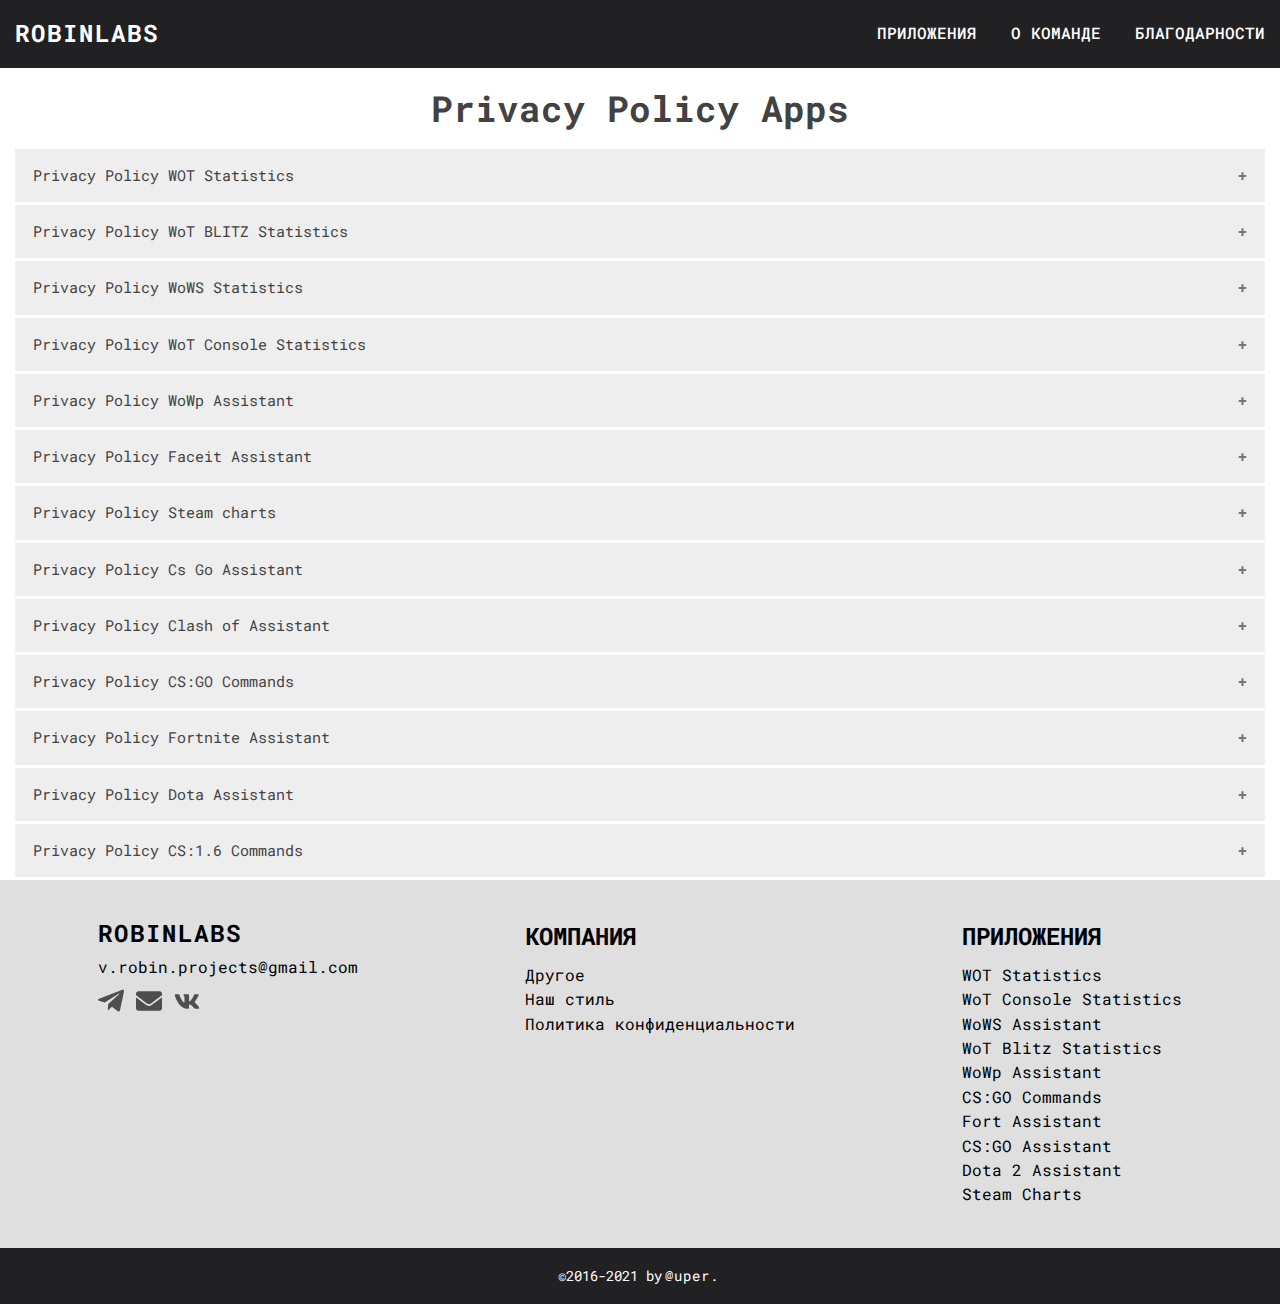
==== commit 0d300f02: "fixed footer links" ====
--- a/privat.html
+++ b/privat.html
@@ -1533,7 +1533,8 @@
                     <a class="footer__mail" href="mailto:v.robin.projects@gmail.com">v.robin.projects@gmail.com</a>
                     <ul class="list-reset social-list">
                         <li class="social__item">
-                            <a href=""><svg aria-hidden="true" focusable="false" data-prefix="fab"
+                            <a href="https://t.me/v_rabinovsky" title="telegram" target="_blank">
+                                <svg aria-hidden="true" focusable="false" data-prefix="fab"
                                     data-icon="telegram-plane" class="svg-inline--fa fa-telegram-plane fa-w-14"
                                     role="img" xmlns="http://www.w3.org/2000/svg" viewBox="0 0 448 512">
                                     <path fill="currentColor"
@@ -1543,7 +1544,7 @@
                             </a>
                         </li>
                         <li class="social__item">
-                            <a href="">
+                            <a href="mailto:v.robin.projects@gmail.com"  title="email" target="_blank">
                                 <svg aria-hidden="true" focusable="false" data-prefix="fas" data-icon="envelope"
                                     class="svg-inline--fa fa-envelope fa-w-16" role="img"
                                     xmlns="http://www.w3.org/2000/svg" viewBox="0 0 512 512">
@@ -1554,7 +1555,7 @@
                             </a>
                         </li>
                         <li class="social__item">
-                            <a href="">
+                            <a href="https://vk.com/wg.statistics" title="vk" target="_blank">
                                 <svg aria-hidden="true" focusable="false" data-prefix="fab" data-icon="vk"
                                     class="svg-inline--fa fa-vk fa-w-18" role="img" xmlns="http://www.w3.org/2000/svg"
                                     viewBox="0 0 576 512">
--- a/css/style.css
+++ b/css/style.css
@@ -125,7 +125,7 @@
 }
 
 .header__item:not(:last-child) {
-    padding-right: 20px;
+    padding-right: 34px;
 }
 
 .banner {
@@ -149,7 +149,7 @@
     transition: box-shadow 0.3s ease-in-out;
 }
 .banner__text:hover {
-    box-shadow: 10px 10px 0px 0px rgb(0 0 0 / 60%);
+    box-shadow: 6px 6px 0px 0px rgb(0 0 0 / 45%);
 }
 
 .apps {
@@ -280,11 +280,11 @@
 .about__list svg {
     width: 26px;
 }
-.about__list svg path {
-    fill: #2c2c2c;
+.about__link svg path {
+    fill: #616161;
     transition: fill 0.3s linear;
 }
-.about__list:hover svg path {
+.about__link:hover svg path {
     fill: black;
 }
 
@@ -301,13 +301,13 @@
 
 .community__link {
     display: block;
-    width: 120px;
-    height: 120px;
+    width: 100px;
+    height: 100px;
     margin: 0 20px;
 }
 
 .community__link svg path {
-    fill: var(--accent-color);
+    fill: #727272;
     transition: fill 0.3s linear;
 }
 .community__link:hover svg path {
@@ -417,7 +417,7 @@
 }
 
 .social-list svg path {
-    fill: #2c2c2c;
+    fill: #4e4e4e;
     transition: fill 0.3s linear;
 }
 .social__item:hover svg path {
@@ -426,6 +426,10 @@
 
 .footer__item {
     line-height: 1.4;
+}
+
+.footer__link {
+    display: inline-block;
 }
 
 .footer__link::after {
--- a/css/privacy.css
+++ b/css/privacy.css
@@ -40,7 +40,15 @@
     transition: max-height 0.2s ease-out;
 }
 
- 
+.privacy__link {
+    display: inline-block;
+    color: gray;
+    transition: color 0.3s linear;
+}
+
+.privacy__link:hover {
+    color: black;
+}
 
 .privacy__link::after {
     content: '';
@@ -52,5 +60,5 @@
 }
 
 .privacy__link:hover::after {
-    width: 13%;
+    width: 100%;
 }--- a/css/media.css
+++ b/css/media.css
@@ -34,6 +34,9 @@
         border-top: solid 1px white;
         padding: 10px;
     }
+    .header__item:not(:last-child) {
+        padding-right: 0;
+    }
     .hamburger-inner, .hamburger-inner:after, .hamburger-inner:before {
         background-color: #fff;
     }
@@ -42,6 +45,11 @@
     }
     .header__item a::after {
         display: none;
+    }
+    .header__link {
+        margin: 8px;
+        padding: 16px;
+        display: inline-block;
     }
     .apps-card {
         flex: 0 1 40%;
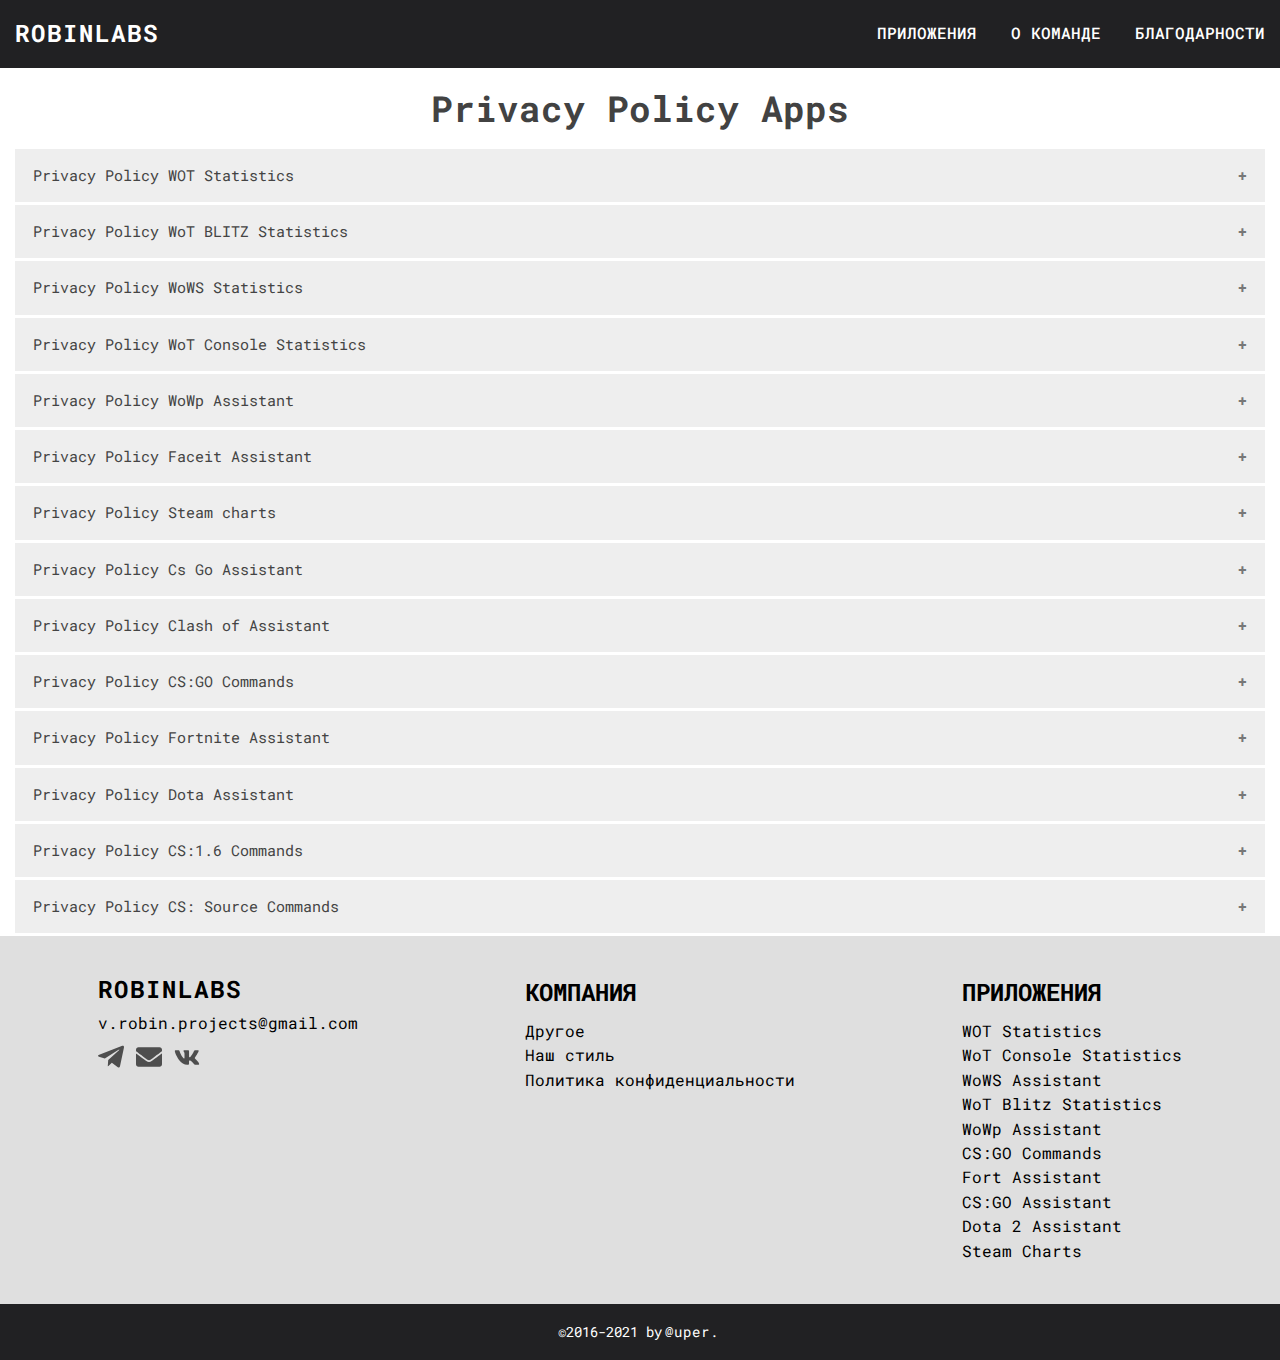
==== commit 0bb798f5: "added new Privacy Policy for CS: Source Commands" ====
--- a/privat.html
+++ b/privat.html
@@ -1522,6 +1522,120 @@
                         This privacy policy page was created at privacypolicytemplate.net and modified/generated by App
                         Privacy Policy Generator</p>
                 </div>
+                 <button class="privacy__btn">Privacy Policy CS: Source Commands
+    </button>
+    <div class="privacy__panel">
+        <h2 class="privacy__title" id="cscource">Privacy Policy CS: Source Commands</h2>
+        <p class="privacy__text">Виталий Робиновский built the CS: Source Commands app as an Ad Supported app.
+            This SERVICE is provided by Виталий Робиновский at no cost and is intended for use as is.
+
+            This page is used to inform visitors regarding my policies with the collection, use, and
+            disclosure of Personal Information if anyone decided to use my Service.
+
+            If you choose to use my Service, then you agree to the collection and use of information in
+            relation to this policy. The Personal Information that I collect is used for providing and
+            improving the Service. I will not use or share your information with anyone except as described
+            in this Privacy Policy.
+
+            The terms used in this Privacy Policy have the same meanings as in our Terms and Conditions,
+            which is accessible at CS: Source Commands unless otherwise defined in this Privacy Policy.
+
+            Information Collection and Use
+
+            For a better experience, while using our Service, I may require you to provide us with certain
+            personally identifiable information, including but not limited to Android advertising
+            identifier. The information that I request will be retained on your device and is not collected
+            by me in any way.
+
+            The app does use third party services that may collect information used to identify you.
+
+            Link to privacy policy of third party service providers used by the app</p>
+        <ul class="privacy__list list-reset">
+            <li class="privacy__item"><a class="privacy__link"
+                    href="https://support.google.com/admob/answer/6128543?hl=en">AdMob</a></li>
+            <li class="privacy__item"><a class="privacy__link"
+                    href="https://policies.google.com/privacy">Google Play Services</a></li>
+            <li class="privacy__item"><a class="privacy__link"
+                    href="https://firebase.google.com/policies/analytics">Firebase Analytics</a></li>
+            <li class="privacy__item"><a class="privacy__link" href="https://fabric.io/privacy">Fabric</a>
+            </li>
+            <li class="privacy__item"><a class="privacy__link"
+                    href="http://try.crashlytics.com/terms/privacy-policy.pdf">Crashlytics</a></li>
+            <li class="privacy__item"><a class="privacy__link"
+                    href="https://store.steampowered.com/privacy_agreement/english/">Steam</a></li>
+        </ul>
+        <p class="privacy__text">
+            Log Data
+
+            I want to inform you that whenever you use my Service, in a case of an error in the app I
+            collect data and information (through third party products) on your phone called Log Data. This
+            Log Data may include information such as your device Internet Protocol (“IP”) address, device
+            name, operating system version, the configuration of the app when utilizing my Service, the time
+            and date of your use of the Service, and other statistics.
+
+            Cookies
+
+            Cookies are files with a small amount of data that are commonly used as anonymous unique
+            identifiers. These are sent to your browser from the websites that you visit and are stored on
+            your device's internal memory.
+
+            This Service does not use these “cookies” explicitly. However, the app may use third party code
+            and libraries that use “cookies” to collect information and improve their services. You have the
+            option to either accept or refuse these cookies and know when a cookie is being sent to your
+            device. If you choose to refuse our cookies, you may not be able to use some portions of this
+            Service.
+
+            Service Providers
+
+            I may employ third-party companies and individuals due to the following reasons:
+        </p>
+        <ul class="privacy__list list-reset">
+            <li class="privacy__item">To facilitate our Service;</li>
+            <li class="privacy__item">To provide the Service on our behalf;</li>
+            <li class="privacy__item">To perform Service-related services; or</li>
+            <li class="privacy__item">To assist us in analyzing how our Service is used.</li>
+        </ul>
+        <p class="privacy__text">I want to inform users of this Service that these third parties have access
+            to your Personal
+            Information. The reason is to perform the tasks assigned to them on our behalf. However, they
+            are obligated not to disclose or use the information for any other purpose.
+
+            Security
+
+            I value your trust in providing us your Personal Information, thus we are striving to use
+            commercially acceptable means of protecting it. But remember that no method of transmission over
+            the internet, or method of electronic storage is 100% secure and reliable, and I cannot
+            guarantee its absolute security
+
+            Links to Other Sites
+
+            This Service may contain links to other sites. If you click on a third-party link, you will be
+            directed to that site. Note that these external sites are not operated by me. Therefore, I
+            strongly advise you to review the Privacy Policy of these websites. I have no control over and
+            assume no responsibility for the content, privacy policies, or practices of any third-party
+            sites or services.
+
+            Children’s Privacy
+
+            These Services do not address anyone under the age of 13. I do not knowingly collect personally
+            identifiable information from children under 13. In the case I discover that a child under 13
+            has provided me with personal information, I immediately delete this from our servers. If you
+            are a parent or guardian and you are aware that your child has provided us with personal
+            information, please contact me so that I will be able to do necessary actions.
+
+            Changes to This Privacy Policy
+
+            I may update our Privacy Policy from time to time. Thus, you are advised to review this page
+            periodically for any changes. I will notify you of any changes by posting the new Privacy Policy
+            on this page. These changes are effective immediately after they are posted on this page.
+
+            Contact Us
+
+            If you have any questions or suggestions about my Privacy Policy, do not hesitate to contact me.
+
+            This privacy policy page was created at privacypolicytemplate.net and modified/generated by App
+            Privacy Policy Generator</p>
+    </div>
             </div>
         </div>
     </section>
@@ -1615,4 +1729,4 @@
     </script>
 </body>
 
-</html>+</html>
--- a/css/style.css
+++ b/css/style.css
@@ -243,9 +243,12 @@
 .about-card:hover {
     box-shadow: rgb(0 0 0 / 35%) 4px 4px 15px 2px;
 }
+
+/*
 .about-card:hover img {
     border-radius: 0;
 }
+ */
 
 .about-card img {
     width: 60%;
@@ -464,4 +467,4 @@
 .footer__text:hover {
     background-color: white;
     color: var(--dark-color);
-}+}
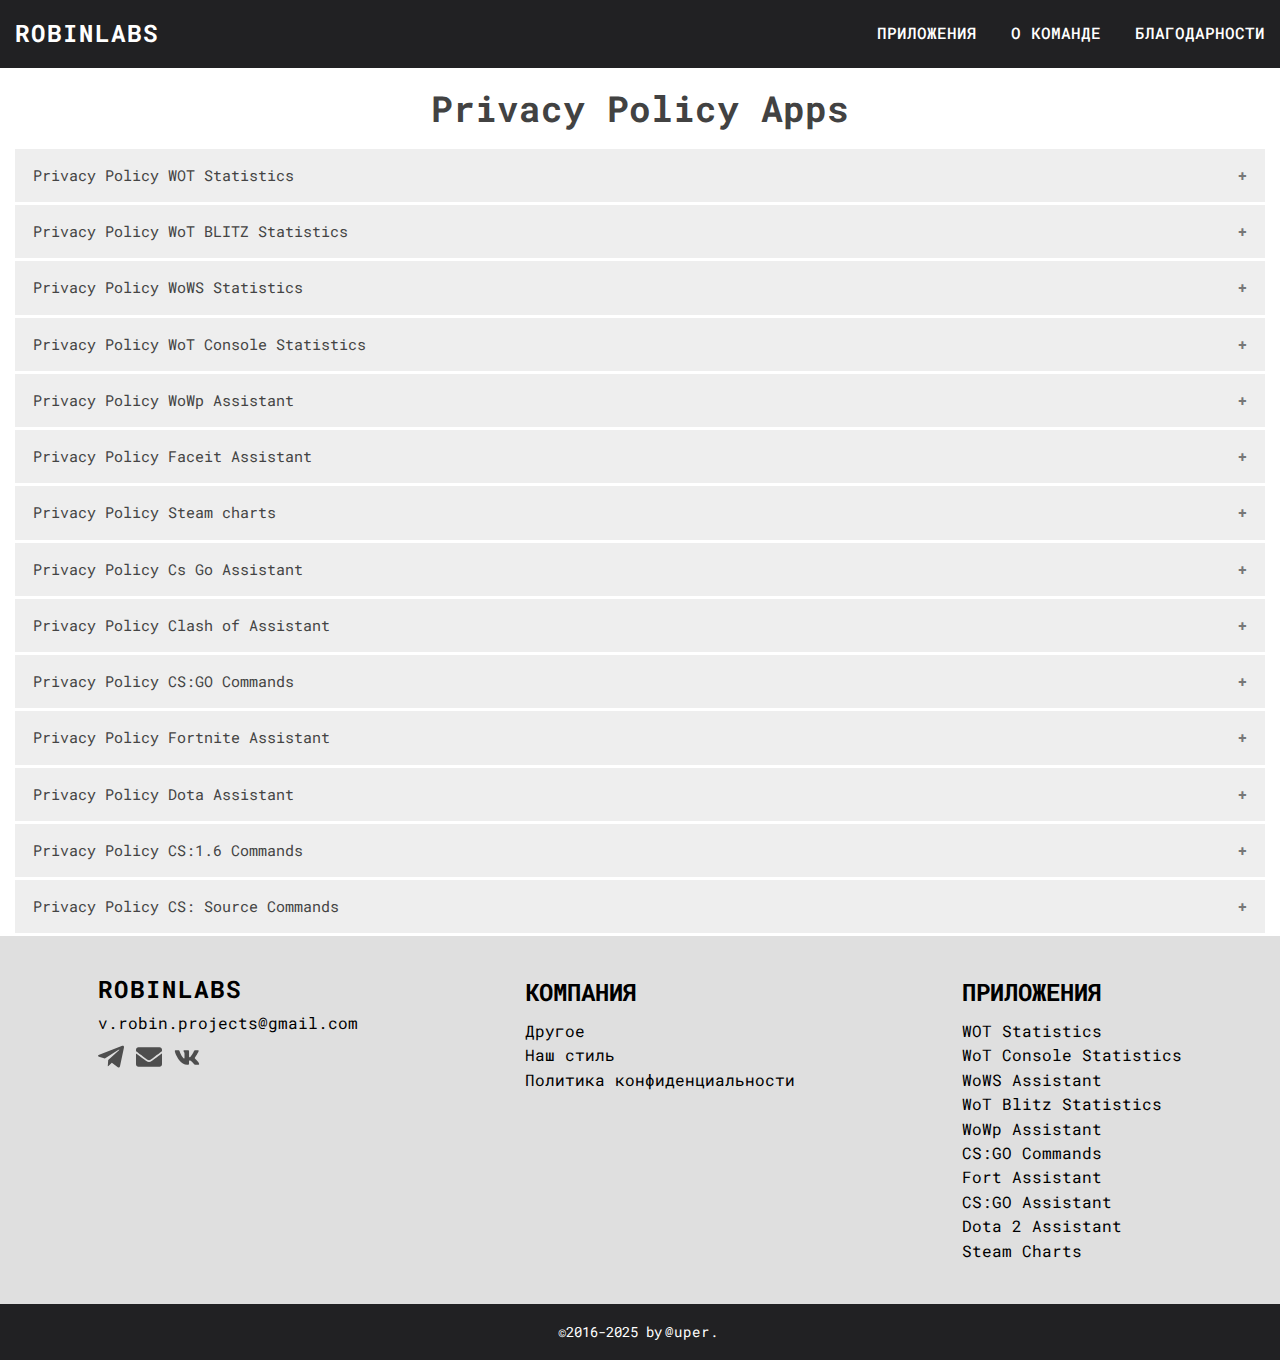
==== commit 22cee5fe: "added page delete" ====
--- a/privat.html
+++ b/privat.html
@@ -1703,7 +1703,7 @@
             </div>
         </div>
         <p class="footer__copy">
-            &copy;2016-2021 by<a class="footer__text" href="https://twitter.com/upermane" target="_blank">@uper.</a>
+            &copy;2016-2025 by<a class="footer__text" href="https://twitter.com/upermane" target="_blank">@uper.</a>
         </p>
     </footer>
 
